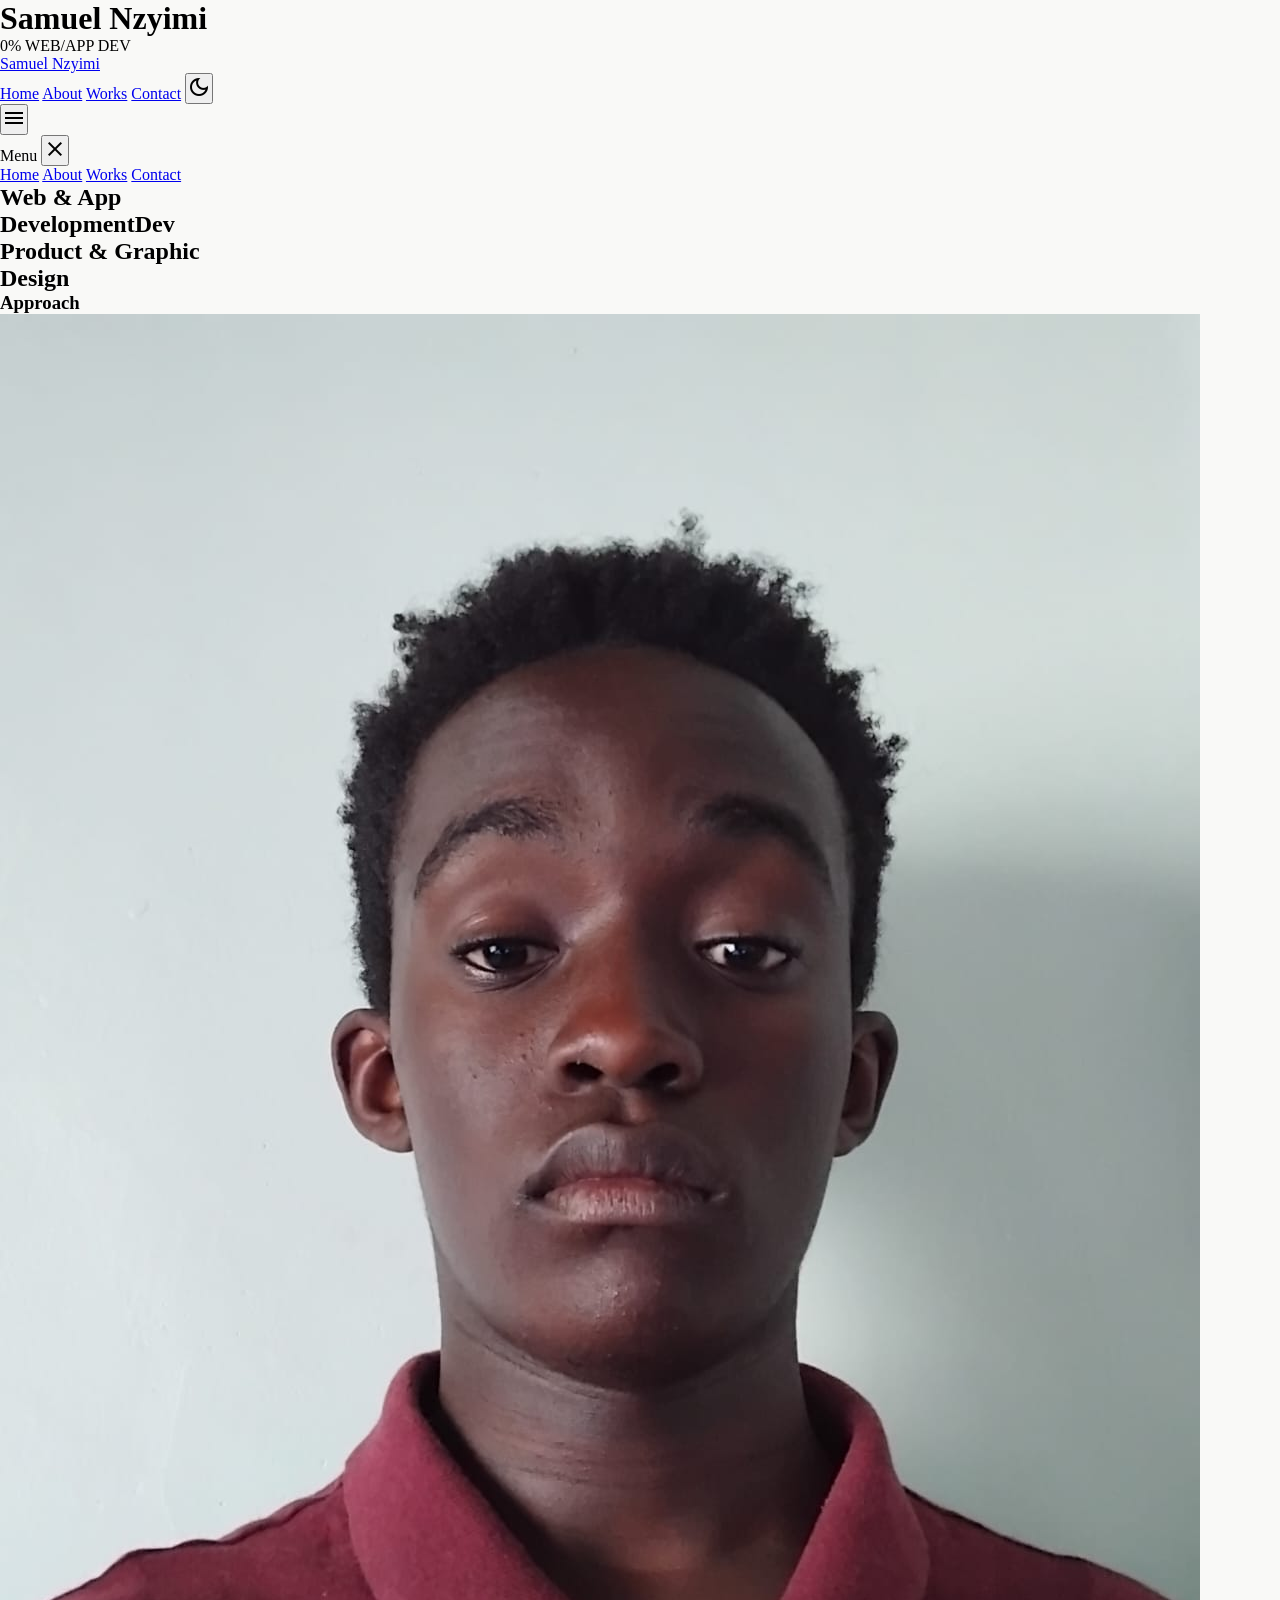
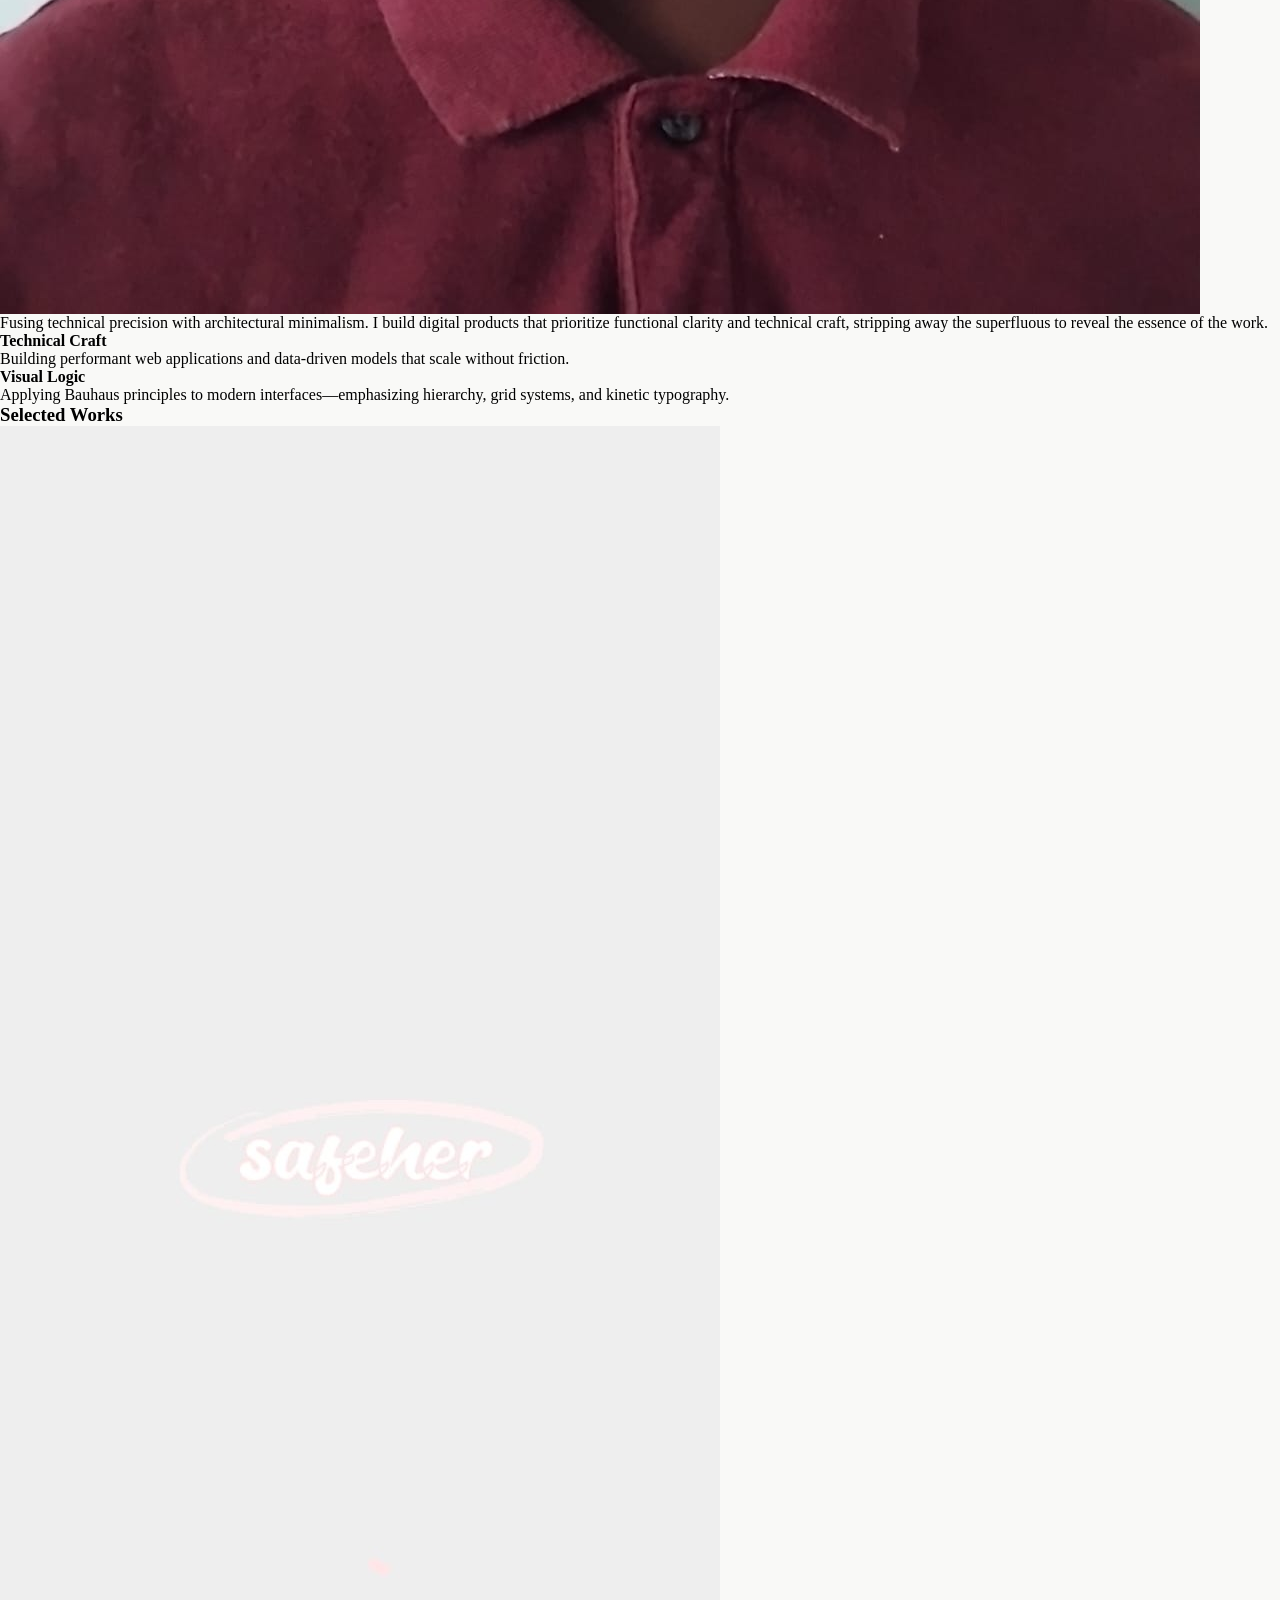
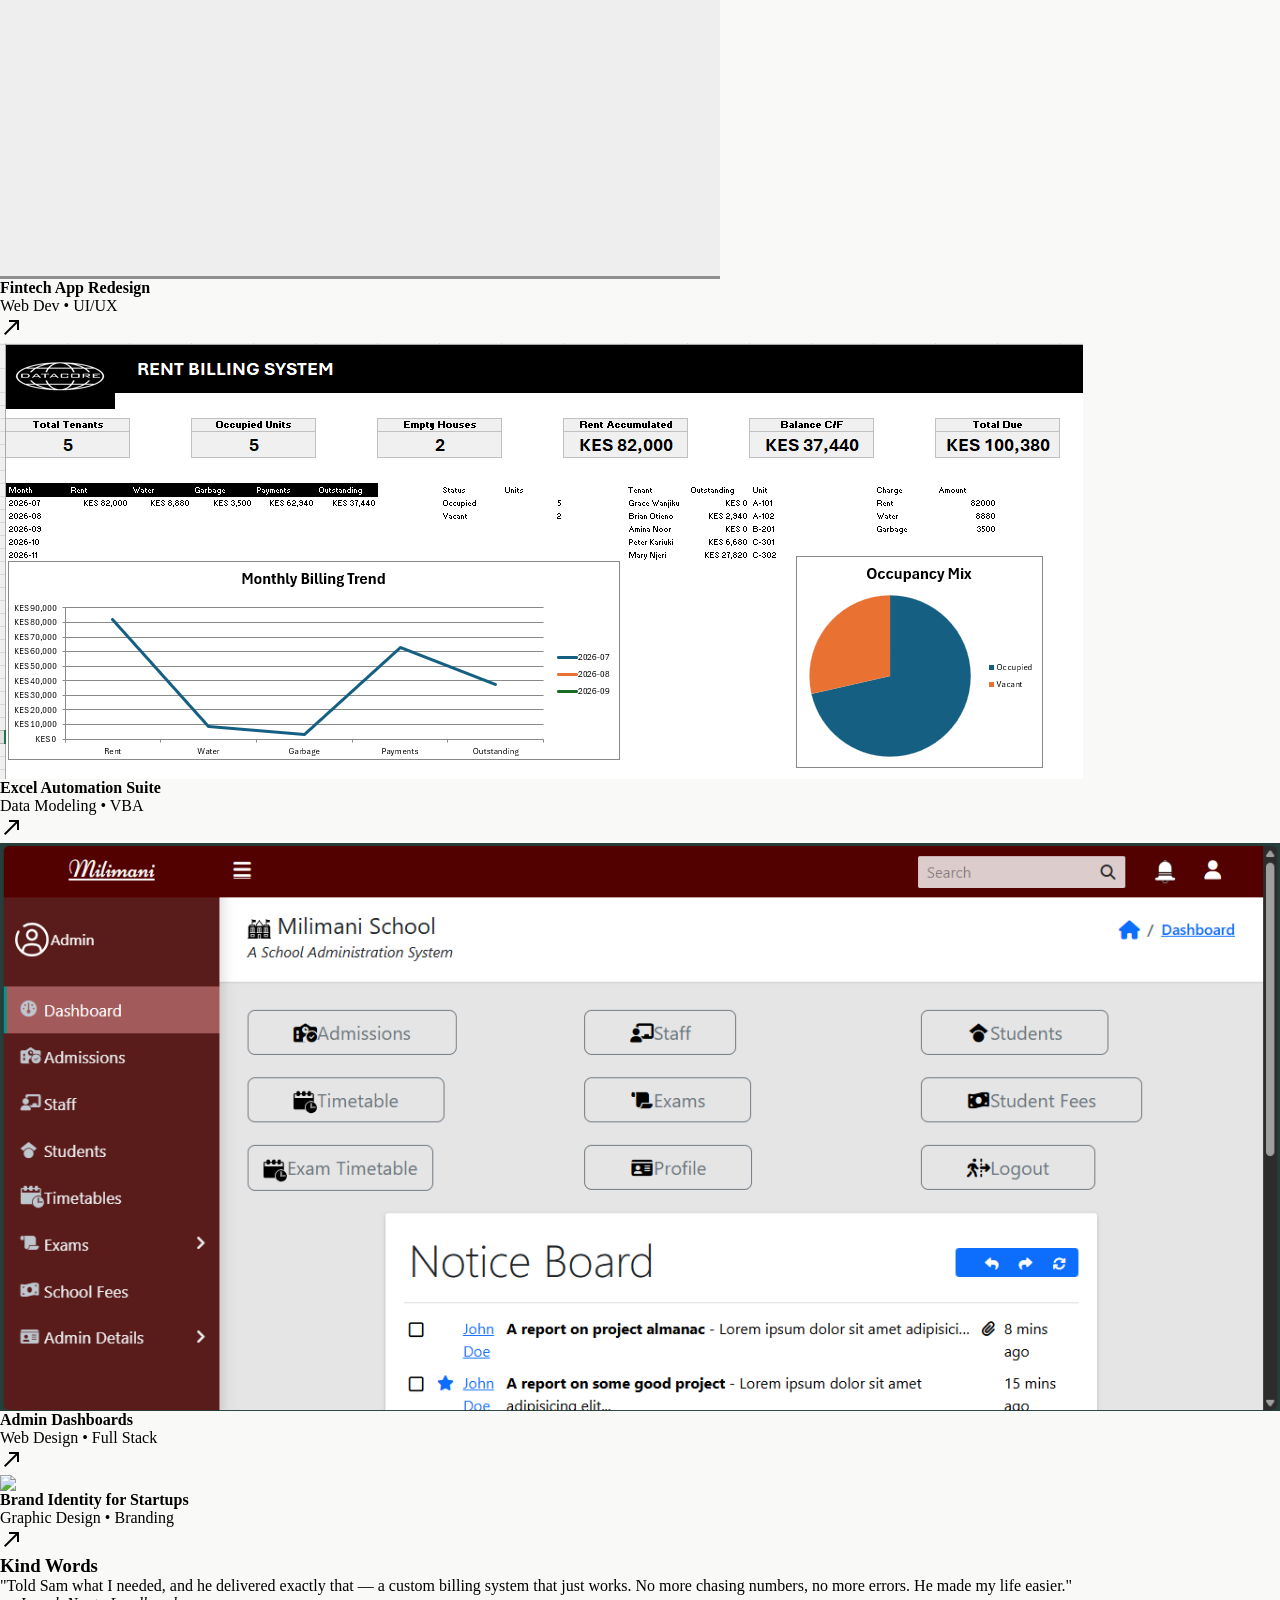
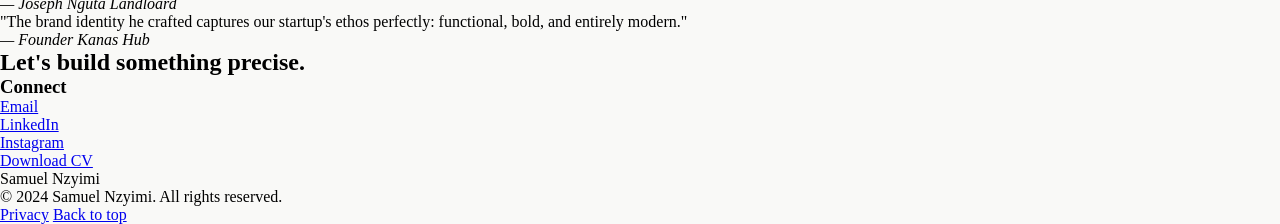
==== index.html @ 35c25cf9 "Add files via upload" ====
<!DOCTYPE html>

<html class="light" lang="en"><head>
<meta charset="utf-8"/>
<meta content="width=device-width, initial-scale=1.0" name="viewport"/>
<title>Samuel Nzyimi — Portfolio</title>
<script src="https://cdn.tailwindcss.com?plugins=forms,container-queries"></script>
<link href="https://fonts.googleapis.com/css2?family=Hanken+Grotesk:wght@400;500;600;700;800&amp;display=swap" rel="stylesheet"/>
<link href="https://fonts.googleapis.com/css2?family=Material+Symbols+Outlined:wght,FILL@100..700,0..1&amp;display=swap" rel="stylesheet"/>
<link href="https://fonts.googleapis.com/css2?family=Material+Symbols+Outlined:wght,FILL@100..700,0..1&amp;display=swap" rel="stylesheet"/>
<script src="https://cdnjs.cloudflare.com/ajax/libs/gsap/3.12.2/gsap.min.js"></script>
<script src="https://cdnjs.cloudflare.com/ajax/libs/gsap/3.12.2/ScrollTrigger.min.js"></script>
<style>
        * {
            margin: 0;
            padding: 0;
            box-sizing: border-box;
        }
        .material-symbols-outlined {
            font-variation-settings: 'FILL' 0, 'wght' 400, 'GRAD' 0, 'opsz' 24;
        }
        body {
            overflow-x: hidden;
            background-color: #F9F9F7;
            width: 100%;
            max-width: 100vw;
            position: relative;
        }
        html {
            overflow-x: hidden;
            width: 100%;
        }
        .preloader-line {
            transform-origin: left;
            transform: scaleX(0);
        }
        .work-card-image {
            transition: transform 0.6s cubic-bezier(0.16, 1, 0.3, 1);
        }
        .work-card:hover .work-card-image {
            transform: scale(1.05);
        }
        .glass-header {
            backdrop-filter: blur(12px);
            -webkit-backdrop-filter: blur(12px);
        }
        canvas#kinetic-canvas {
            position: absolute;
            top: 0;
            left: 0;
            width: 100%;
            height: 100%;
            pointer-events: none;
            z-index: -1;
        }
        .hero-text-container {
            position: relative;
        }
        /* Magnetic Text Effect */
        .magnetic-text {
            cursor: pointer;
            line-height: 0.9;
            letter-spacing: -0.02em;
            font-weight: 800;
            position: relative;
            display: inline-block;
            text-align: left;
            max-width: 100%;
            word-wrap: break-word;
        }
        .magnetic-text .char {
            display: inline-block;
            will-change: transform;
            transform-origin: center center;
        }
        .line-container {
            display: block;
            position: relative;
            text-align: left;
        }
        .line-2 {
            text-align: left;
        }
    </style>
<script id="tailwind-config">
        tailwind.config = {
            darkMode: "class",
            theme: {
                extend: {
                    "colors": {
                        "surface": "#fdf8f8",
                        "bg-light": "#F9F9F7",
                        "on-tertiary-fixed-variant": "#484645",
                        "surface-dim": "#ddd9d8",
                        "on-secondary": "#ffffff",
                        "on-background": "#1c1b1b",
                        "on-surface-variant": "#444748",
                        "on-primary-container": "#858383",
                        "inverse-surface": "#313030",
                        "text-dark": "#F9F9F7",
                        "surface-tint": "#5f5e5e",
                        "tertiary-container": "#1c1b1a",
                        "tertiary-fixed": "#e6e1df",
                        "surface-bright": "#fdf8f8",
                        "outline-variant": "#c4c7c7",
                        "inverse-primary": "#c8c6c5",
                        "secondary-fixed": "#e2e3e1",
                        "on-tertiary": "#ffffff",
                        "surface-container-low": "#f7f3f2",
                        "on-secondary-container": "#636563",
                        "secondary-container": "#e2e3e1",
                        "tertiary-fixed-dim": "#cac6c3",
                        "bg-dark": "#121212",
                        "primary-fixed": "#e5e2e1",
                        "surface-container-lowest": "#ffffff",
                        "on-error": "#ffffff",
                        "surface-container-highest": "#e5e2e1",
                        "on-primary": "#ffffff",
                        "on-surface": "#1c1b1b",
                        "on-tertiary-fixed": "#1c1b1a",
                        "error": "#ba1a1a",
                        "on-secondary-fixed-variant": "#454746",
                        "inverse-on-surface": "#f4f0ef",
                        "secondary-fixed-dim": "#c6c7c5",
                        "primary": "#000000",
                        "on-error-container": "#93000a",
                        "surface-variant": "#e5e2e1",
                        "on-primary-fixed-variant": "#474646",
                        "border-low-contrast": "rgba(18, 18, 18, 0.1)",
                        "error-container": "#ffdad6",
                        "on-secondary-fixed": "#1a1c1b",
                        "background": "#fdf8f8",
                        "tertiary": "#000000",
                        "surface-container": "#f1edec",
                        "surface-container-high": "#ebe7e6",
                        "on-tertiary-container": "#868381",
                        "outline": "#747878",
                        "secondary": "#5d5f5d",
                        "on-primary-fixed": "#1c1b1b",
                        "primary-fixed-dim": "#c8c6c5",
                        "text-light": "#121212",
                        "primary-container": "#1c1b1b"
                    },
                    "borderRadius": {
                        "DEFAULT": "0.25rem",
                        "lg": "0.5rem",
                        "xl": "0.75rem",
                        "full": "9999px"
                    },
                    "spacing": {
                        "stack-sm": "0.5rem",
                        "stack-md": "1.5rem",
                        "container-max": "1440px",
                        "gutter": "2rem",
                        "section-gap": "clamp(8rem, 15vw, 16rem)",
                        "stack-lg": "3rem",
                        "edge-margin": "clamp(2rem, 5vw, 6rem)"
                    },
                    "fontFamily": {
                        "body-md": ["Hanken Grotesk"],
                        "headline-xl-mobile": ["Hanken Grotesk"],
                        "section-title": ["Hanken Grotesk"],
                        "headline-xl": ["Hanken Grotesk"],
                        "body-lg": ["Hanken Grotesk"],
                        "nav-link": ["Hanken Grotesk"],
                        "hero-lg": ["Hanken Grotesk"],
                        "label-sm": ["Hanken Grotesk"]
                    },
                    "fontSize": {
                        "body-md": ["18px", {"lineHeight": "1.6", "fontWeight": "400"}],
                        "headline-xl-mobile": ["48px", {"lineHeight": "1.1", "letterSpacing": "-0.02em", "fontWeight": "700"}],
                        "section-title": ["14px", {"lineHeight": "20px", "letterSpacing": "0.1em", "fontWeight": "600"}],
                        "headline-xl": ["80px", {"lineHeight": "1.1", "letterSpacing": "-0.02em", "fontWeight": "700"}],
                        "body-lg": ["24px", {"lineHeight": "1.5", "letterSpacing": "-0.01em", "fontWeight": "400"}],
                        "nav-link": ["16px", {"lineHeight": "1", "letterSpacing": "-0.01em", "fontWeight": "500"}],
                        "hero-lg": ["clamp(64px, 12vw, 160px)", {"lineHeight": "0.9", "letterSpacing": "-0.04em", "fontWeight": "800"}],
                        "label-sm": ["13px", {"lineHeight": "18px", "letterSpacing": "0.02em", "fontWeight": "500"}]
                    }
                },
            },
        }
    </script>
    <style>
        /* Global image responsiveness */
        img {
            max-width: 100%;
            height: auto;
            display: block;
        }
    </style>
</head>
<body class="bg-background dark:bg-bg-dark selection:bg-primary selection:text-white">
<!-- Preloader -->
<div class="fixed inset-0 z-[100] bg-bg-light dark:bg-bg-dark flex flex-col items-center justify-center" id="intro-screen">
<div class="relative overflow-hidden mb-8 h-12 md:h-20 flex items-center justify-center">
<h1 class="font-nav-link text-nav-link font-bold text-primary dark:text-text-dark text-2xl md:text-4xl transition-all" id="loader-title">Samuel Nzyimi</h1>
</div>
<div class="flex flex-col items-center" id="loader-status-row">
<div class="w-64 md:w-96 h-[1px] bg-outline-variant relative overflow-hidden mx-4 max-w-[90vw]">
<div class="preloader-line absolute top-0 left-0 h-full w-full bg-primary dark:bg-text-dark" id="loader-progress"></div>
</div>
<div class="mt-4 flex flex-col items-center">
<span class="font-label-sm text-label-sm text-on-primary-container" id="loader-percentage">0%</span>
<span class="font-section-title text-section-title text-primary dark:text-text-dark mt-2 tracking-widest uppercase" id="loader-role">WEB/APP DEV</span>
</div>
</div>
</div>
<!-- Navigation -->
<nav class="fixed top-0 w-full z-[50] bg-background/90 dark:bg-bg-dark/90 backdrop-blur-md h-20 opacity-0 pointer-events-none transition-opacity duration-700" id="main-nav">
<div class="flex justify-between items-center w-full px-edge-margin h-full max-w-container-max mx-auto">
<a class="font-nav-link text-nav-link font-bold text-primary dark:text-text-dark" href="#home" id="header-logo">Samuel Nzyimi</a>
<div class="hidden md:flex items-center gap-10">
<a class="font-nav-link text-nav-link text-primary dark:text-text-dark font-bold hover:text-primary dark:hover:text-text-dark transition-colors duration-300 nav-anchor" href="#home">Home</a>
<a class="font-nav-link text-nav-link text-on-surface-variant dark:text-on-primary-container hover:text-primary dark:hover:text-text-dark transition-colors duration-300 nav-anchor" href="#about">About</a>
<a class="font-nav-link text-nav-link text-on-surface-variant dark:text-on-primary-container hover:text-primary dark:hover:text-text-dark transition-colors duration-300 nav-anchor" href="#works">Works</a>
<a class="font-nav-link text-nav-link text-on-surface-variant dark:text-on-primary-container hover:text-primary dark:hover:text-text-dark transition-colors duration-300 nav-anchor" href="#contact">Contact</a>
<button class="p-2 text-primary dark:text-text-dark transition-opacity active:opacity-70" id="theme-toggle">
<span class="material-symbols-outlined" data-icon="dark_mode">dark_mode</span>
</button>
</div>
<!-- Mobile Menu Toggle -->
<button class="md:hidden text-primary dark:text-text-dark" id="mobile-menu-toggle" aria-label="Open menu" aria-expanded="false" aria-controls="mobile-menu-drawer">
<span class="material-symbols-outlined" data-icon="menu">menu</span>
</button>
</div>
</nav>
<div class="fixed inset-0 z-[60] bg-black/40 opacity-0 pointer-events-none transition-opacity duration-300 md:hidden" id="mobile-menu-backdrop"></div>
<aside class="fixed top-0 right-0 z-[70] h-full w-[85vw] max-w-sm translate-x-full bg-background dark:bg-bg-dark shadow-2xl transition-transform duration-300 ease-out md:hidden" id="mobile-menu-drawer" aria-hidden="true">
<div class="flex items-center justify-between px-edge-margin h-20 border-b border-border-low-contrast">
<span class="font-nav-link text-nav-link font-bold text-primary dark:text-text-dark">Menu</span>
<button class="p-2 text-primary dark:text-text-dark" id="mobile-menu-close" aria-label="Close menu">
<span class="material-symbols-outlined">close</span>
</button>
</div>
<div class="flex flex-col gap-6 px-edge-margin py-10">
<a class="font-nav-link text-nav-link text-primary dark:text-text-dark font-bold nav-anchor" href="#home">Home</a>
<a class="font-nav-link text-nav-link text-on-surface-variant dark:text-on-primary-container nav-anchor" href="#about">About</a>
<a class="font-nav-link text-nav-link text-on-surface-variant dark:text-on-primary-container nav-anchor" href="#works">Works</a>
<a class="font-nav-link text-nav-link text-on-surface-variant dark:text-on-primary-container nav-anchor" href="#contact">Contact</a>
</div>
</aside>
<main>
<!-- Hero Section -->
<section class="min-h-screen flex items-center px-edge-margin pt-20 pb-4 md:pb-6" id="home">
<div class="max-w-container-max mx-auto w-full max-w-full overflow-hidden">
<div class="hero-text-container">
<canvas id="kinetic-canvas"></canvas>
<h2 class="font-hero-lg text-hero-lg text-primary dark:text-text-dark relative z-10">
                        Web &amp; App<br><span class="hidden sm:inline">Development</span><span class="inline sm:hidden">Dev</span></h2>
<h2 class="font-hero-lg text-hero-lg text-primary dark:text-text-dark opacity-20 mt-12 md:mt-16 relative z-10 leading-[1.05] md:leading-[1.02]">
                        Product & Graphic<br>Design
                    </h2>
</div>
</div>
</section>
<!-- About Section -->
<section class="py-20 md:py-24 px-edge-margin bg-surface-container-low dark:bg-bg-dark" id="about">
<div class="max-w-container-max mx-auto grid grid-cols-1 md:grid-cols-12 gap-gutter">
<div class="md:col-span-4">
<h3 class="font-section-title text-section-title text-on-primary-container uppercase tracking-widest">Approach</h3>
<div class="mt-8 max-w-[18rem] md:max-w-[20rem] w-full mx-auto about-portrait-card transition-transform duration-300 ease-out hover:-translate-y-1">
<div class="relative aspect-square overflow-hidden rounded-full bg-surface-container shadow-[0_24px_70px_rgba(0,0,0,0.12)] ring-1 ring-border-low-contrast p-2 transition-shadow duration-300 ease-out hover:shadow-[0_40px_120px_rgba(0,0,0,0.38)]">
<div class="absolute inset-2 rounded-full bg-[radial-gradient(circle_at_35%_30%,rgba(255,255,255,0.45),transparent_42%),linear-gradient(145deg,rgba(255,255,255,0.2),transparent_55%)] pointer-events-none"></div>
<img alt="Portrait of Samuel Nzyimi" class="about-portrait-image relative z-10 h-full w-full rounded-full object-cover object-[center_18%]" decoding="async" loading="lazy" src="picture%20assets/samuel%20pic.jpeg"/>
</div>
</div>
</div>
<div class="md:col-span-8">
<p class="font-body-lg text-body-lg text-primary dark:text-text-dark reveal-text mb-stack-lg">
                        Fusing technical precision with architectural minimalism. I build digital products that prioritize functional clarity and technical craft, stripping away the superfluous to reveal the essence of the work.
                    </p>
<div class="grid grid-cols-1 sm:grid-cols-2 gap-stack-lg">
<div>
<h4 class="font-nav-link text-nav-link font-bold text-primary dark:text-text-dark mb-stack-sm">Technical Craft</h4>
<p class="font-body-md text-body-md text-on-surface-variant dark:text-on-primary-container">Building performant web applications and data-driven models that scale without friction.</p>
</div>
<div>
<h4 class="font-nav-link text-nav-link font-bold text-primary dark:text-text-dark mb-stack-sm">Visual Logic</h4>
<p class="font-body-md text-body-md text-on-surface-variant dark:text-on-primary-container">Applying Bauhaus principles to modern interfaces—emphasizing hierarchy, grid systems, and kinetic typography.</p>
</div>
</div>
</div>
</div>
</section>
<!-- Works Section -->
<section class="py-section-gap px-edge-margin" id="works">
<div class="max-w-container-max mx-auto">
<div class="flex justify-between items-end mb-stack-lg border-b border-border-low-contrast pb-stack-md">
<h3 class="font-section-title text-section-title text-on-primary-container uppercase tracking-widest">Selected Works</h3>
</div>
<div class="grid grid-cols-1 md:grid-cols-2 gap-x-gutter gap-y-section-gap">
<!-- Work Card 1 -->
<div class="work-card group">
<div class="aspect-video overflow-hidden bg-surface-container mb-stack-md relative outline outline-1 outline-border-low-contrast">
<img class="work-card-image w-full h-full object-cover" data-alt="A clean, high-fidelity UI design for a fintech mobile application. The screen features sleek data visualizations, minimalist typography in a Bauhaus style, and a sophisticated color palette of deep blacks and off-whites. The lighting is soft and studio-quality, emphasizing the smooth textures and sharp geometric containers of the interface." src="picture%20assets/mobile%20app%20loader.jpeg"/>
</div>
<div class="flex justify-between items-start">
<div>
<h4 class="font-body-md text-body-md font-bold text-primary dark:text-text-dark">Fintech App Redesign</h4>
<p class="font-label-sm text-label-sm text-on-surface-variant dark:text-on-primary-container mt-1 uppercase tracking-wider">Web Dev • UI/UX</p>
</div>
<span class="material-symbols-outlined text-primary dark:text-text-dark opacity-0 group-hover:opacity-100 transition-opacity duration-300" data-icon="north_east">north_east</span>
</div>
</div>
<!-- Work Card 2 -->
<div class="work-card group md:mt-24">
<div class="aspect-video overflow-hidden bg-surface-container mb-stack-md relative outline outline-1 outline-border-low-contrast">
<img class="work-card-image w-full h-full object-contain object-center" data-alt="A professional dashboard showing a complex Excel automation suite for business intelligence. The layout is structured with architectural precision, featuring clean spreadsheets, automated data graphs, and a minimalist control panel. The overall aesthetic is modernist and technical, with a focus on functional clarity and high-contrast neutral tones." src="picture%20assets/excel%20dash.png"/>
</div>
<div class="flex justify-between items-start">
<div>
<h4 class="font-body-md text-body-md font-bold text-primary dark:text-text-dark">Excel Automation Suite</h4>
<p class="font-label-sm text-label-sm text-on-surface-variant dark:text-on-primary-container mt-1 uppercase tracking-wider">Data Modeling • VBA</p>
</div>
<span class="material-symbols-outlined text-primary dark:text-text-dark opacity-0 group-hover:opacity-100 transition-opacity duration-300" data-icon="north_east">north_east</span>
</div>
</div>
<!-- Work Card 3 -->
<div class="work-card group">
<div class="aspect-video overflow-hidden bg-surface-container mb-stack-md relative outline outline-1 outline-border-low-contrast">
<img class="work-card-image w-full h-full object-contain object-center" data-alt="An admin dashboard displayed inside a MacBook frame, showing a clean system interface with charts, tables, and monitoring panels." src="picture%20assets/system%20dash.png"/>
</div>
<div class="flex justify-between items-start">
<div>
<h4 class="font-body-md text-body-md font-bold text-primary dark:text-text-dark">Admin Dashboards</h4>
<p class="font-label-sm text-label-sm text-on-surface-variant dark:text-on-primary-container mt-1 uppercase tracking-wider">Web Design • Full Stack</p>
</div>
<span class="material-symbols-outlined text-primary dark:text-text-dark opacity-0 group-hover:opacity-100 transition-opacity duration-300" data-icon="north_east">north_east</span>
</div>
</div>
<!-- Work Card 4 -->
<div class="work-card group md:mt-24">
<div class="aspect-video overflow-hidden bg-surface-container mb-stack-md relative outline outline-1 outline-border-low-contrast">
<img class="work-card-image w-full h-full object-cover" data-alt="A comprehensive brand identity showcase for a tech startup. The presentation includes minimalist logo variations, architectural stationary designs, and digital brand guidelines. The aesthetic is Bauhaus-inspired, utilizing bold typography and a restrained monochrome color palette with subtle vibrant red accents." src="https://lh3.googleusercontent.com/aida-public/[base64]"/>
</div>
<div class="flex justify-between items-start">
<div>
<h4 class="font-body-md text-body-md font-bold text-primary dark:text-text-dark">Brand Identity for Startups</h4>
<p class="font-label-sm text-label-sm text-on-surface-variant dark:text-on-primary-container mt-1 uppercase tracking-wider">Graphic Design • Branding</p>
</div>
<span class="material-symbols-outlined text-primary dark:text-text-dark opacity-0 group-hover:opacity-100 transition-opacity duration-300" data-icon="north_east">north_east</span>
</div>
</div>
</div>
</div>
</section>
<!-- Testimonials Carousel -->
<section class="py-section-gap px-edge-margin bg-surface-container-high dark:bg-bg-dark">
<div class="max-w-container-max mx-auto overflow-hidden">
<div class="mb-stack-lg">
<h3 class="font-section-title text-section-title text-on-primary-container uppercase tracking-widest">Kind Words</h3>
</div>
<div class="flex transition-transform duration-700 ease-in-out cursor-grab active:cursor-grabbing" id="testimonial-track">
<div class="min-w-full md:min-w-[50%] pr-gutter">
<blockquote class="font-body-lg text-body-lg text-primary dark:text-text-dark italic">"Told Sam what I needed, and he delivered exactly that — a custom billing system that just works. No more chasing numbers, no more errors. He made my life easier."</blockquote>
<cite class="block mt-stack-md font-label-sm text-label-sm text-on-surface-variant dark:text-on-primary-container not-italic">— Joseph Nguta Landloard</cite>
</div>
<div class="min-w-full md:min-w-[50%] pr-gutter">
<blockquote class="font-body-lg text-body-lg text-primary dark:text-text-dark italic">"The brand identity he crafted captures our startup's ethos perfectly: functional, bold, and entirely modern."</blockquote>
<cite class="block mt-stack-md font-label-sm text-label-sm text-on-surface-variant dark:text-on-primary-container not-italic">— Founder Kanas Hub</cite>
</div>
</div>
</div>
</section>
<!-- Contact Section -->
<section class="py-section-gap px-edge-margin" id="contact">
<div class="max-w-container-max mx-auto grid grid-cols-1 md:grid-cols-2 gap-gutter">
<div>
<h2 class="font-headline-xl text-headline-xl text-primary dark:text-text-dark mb-stack-lg">Let's build <span class="relative inline-block text-[0.92em] sm:text-[1em]">something</span> precise.</h2>
</div>
<div class="flex flex-col gap-stack-lg md:items-end">
<div class="text-left md:text-right">
<h3 class="font-section-title text-section-title text-on-primary-container uppercase tracking-widest mb-stack-md">Connect</h3>
<ul class="flex flex-col gap-4">
<li><a class="font-body-lg text-body-lg text-primary dark:text-text-dark hover:underline underline-offset-8 transition-all duration-300" href="https://mail.google.com/mail/?view=cm&fs=1&to=sqnzyimi06@gmail.com" target="_blank" rel="noopener noreferrer" title="Email Samuel">Email</a></li>
<li><a class="font-body-lg text-body-lg text-primary dark:text-text-dark hover:underline underline-offset-8 transition-all duration-300" href="#">LinkedIn</a></li>
<li><a class="font-body-lg text-body-lg text-primary dark:text-text-dark hover:underline underline-offset-8 transition-all duration-300" href="#">Instagram</a></li>
<li><a class="font-body-lg text-body-lg text-primary dark:text-text-dark hover:underline underline-offset-8 transition-all duration-300 font-bold" href="#">Download CV</a></li>
</ul>
</div>
</div>
</div>
</section>
</main>
<!-- Footer -->
<footer class="w-full border-t border-border-low-contrast bg-background dark:bg-bg-dark">
<div class="flex flex-col md:flex-row justify-between items-start md:items-end w-full px-edge-margin py-stack-lg max-w-container-max mx-auto gap-stack-md">
<div>
<p class="font-nav-link text-nav-link font-bold text-primary dark:text-text-dark">Samuel Nzyimi</p>
<p class="font-label-sm text-label-sm text-on-surface-variant dark:text-on-primary-container mt-2">© 2024 Samuel Nzyimi. All rights reserved.</p>
</div>
<div class="flex gap-8">
<a class="font-label-sm text-label-sm text-on-surface-variant dark:text-on-primary-container hover:text-primary dark:hover:text-text-dark transition-colors" href="#">Privacy</a>
<a class="font-label-sm text-label-sm text-on-surface-variant dark:text-on-primary-container hover:text-primary dark:hover:text-text-dark transition-colors" href="#">Back to top</a>
</div>
</div>
</footer>
<script>
        document.addEventListener('DOMContentLoaded', () => {
            gsap.registerPlugin(ScrollTrigger);

            const intro = document.getElementById('intro-screen');
            const nav = document.getElementById('main-nav');
            const progress = document.getElementById('loader-progress');
            const percentage = document.getElementById('loader-percentage');
            const role = document.getElementById('loader-role');
            const title = document.getElementById('loader-title');

            const roles = [
                { limit: 25, text: "WEB/APP DEV" },
                { limit: 50, text: "EXCEL MODELS" },
                { limit: 75, text: "AI INTEGRATION" },
                { limit: 100, text: "PRODUCT DESIGN" }
            ];

            let count = 0;
            const loaderInterval = setInterval(() => {
                count += 1;
                percentage.textContent = `${count}%`;
                gsap.to(progress, { scaleX: count / 100, duration: 0.1, ease: 'none' });

                const currentRole = roles.find(r => count <= r.limit) || roles[roles.length - 1];
                if (role.textContent !== currentRole.text) {
                    gsap.to(role, { opacity: 0, y: 5, duration: 0.1, onComplete: () => {
                        role.textContent = currentRole.text;
                        gsap.to(role, { opacity: 1, y: 0, duration: 0.1 });
                    }});
                }

                if (count >= 100) {
                    clearInterval(loaderInterval);
                    finishLoading();
                }
            }, 30);

            // ── Magnetic Text Effect ──────────────────────────────────────────
            // Per-letter cursor distortion effect where characters move elastically
            // based on cursor proximity, following the implementation spec from
            // the research paper.

            // Split each magnetic-text element into individual character spans
            const chars = [];
            document.querySelectorAll('.magnetic-text').forEach(textEl => {
                const originalHTML = textEl.innerHTML;
                const lines = originalHTML.split(/<br\s*\/?>/i); // Split on any form of <br> tag
                
                textEl.innerHTML = '';
                
                lines.forEach((line, lineIndex) => {
                    const lineSpan = document.createElement('span');
                    lineSpan.className = `line line-${lineIndex + 1}`;
                    lineSpan.style.display = 'block';
                    lineSpan.style.whiteSpace = 'nowrap';

                    // Decode HTML entities first
                    const tempDiv = document.createElement('div');
                    tempDiv.innerHTML = line.trim();
                    const decodedText = tempDiv.textContent || tempDiv.innerText || '';

                    [...decodedText].forEach(ch => {
                        const charSpan = document.createElement('span');
                        charSpan.className = 'char';
                        charSpan.textContent = ch === ' ' ? '\u00A0' : ch;
                        charSpan.style.display = 'inline-block';
                        charSpan.style.willChange = 'transform';

                        lineSpan.appendChild(charSpan);
                        chars.push({ el: charSpan, tx: 0, ty: 0 });
                    });

                    textEl.appendChild(lineSpan);
                });
            });

            // Track the pointer
            const mouse = { x: -9999, y: -9999 };
            window.addEventListener('mousemove', e => {
                mouse.x = e.clientX;
                mouse.y = e.clientY;
            });
            window.addEventListener('mouseleave', () => {
                mouse.x = -9999;
                mouse.y = -9999;
            });

            // Tunables
            const RADIUS = 160;   // px — influence radius around the cursor
            const STRENGTH = 26;  // px — max displacement at dead center
            const EASE = 0.15;    // 0-1 — lerp speed (higher = snappier)

            // Animation loop
            function tick() {
                chars.forEach(c => {
                    const rect = c.el.getBoundingClientRect();
                    const cx = rect.left + rect.width / 2;
                    const cy = rect.top + rect.height / 2;
                    const dx = cx - mouse.x;
                    const dy = cy - mouse.y;
                    const dist = Math.hypot(dx, dy);

                    let targetX = 0, targetY = 0;
                    if (dist < RADIUS) {
                        const falloff = 1 - dist / RADIUS;
                        const push = falloff * falloff * STRENGTH; // quadratic falloff
                        const angle = Math.atan2(dy, dx);
                        targetX = Math.cos(angle) * push; // letters push AWAY from cursor
                        targetY = Math.sin(angle) * push;
                    }

                    c.tx += (targetX - c.tx) * EASE;
                    c.ty += (targetY - c.ty) * EASE;
                    c.el.style.transform = `translate(${c.tx.toFixed(2)}px, ${c.ty.toFixed(2)}px)`;
                });
                requestAnimationFrame(tick);
            }
            requestAnimationFrame(tick);
            // ── End Magnetic Text Effect ───────────────────────────────────────

            function finishLoading() {
                const tl = gsap.timeline();
                tl.to(title, { y: 0, duration: 0.8, ease: "power4.out" })
                  .to(intro, { yPercent: -100, duration: 1, ease: "power4.inOut", delay: 0.5 })
                  .to(nav, { opacity: 1, pointerEvents: 'auto', duration: 0.5 }, "-=0.2")
                  .from(".hero-text-container .magnetic-text, .hero-text-container h2:not(.magnetic-text)", {
                    y: 100,
                    opacity: 0,
                    stagger: 0.2,
                    duration: 1.2,
                    ease: "expo.out"
                  }, "-=0.5");
            }

            // Scroll Reveal Animations
            gsap.utils.toArray('.reveal-text').forEach(text => {
                gsap.from(text, {
                    scrollTrigger: {
                        trigger: text,
                        start: "top 85%",
                    },
                    y: 40,
                    opacity: 0,
                    duration: 1,
                    ease: "power3.out"
                });
            });

            gsap.from('.about-portrait-card', {
                scrollTrigger: {
                    trigger: '.about-portrait-card',
                    start: "top 85%",
                    once: true
                },
                y: 30,
                opacity: 0,
                scale: 0.94,
                duration: 1.1,
                ease: "expo.out"
            });

            gsap.from('.about-portrait-image', {
                scrollTrigger: {
                    trigger: '.about-portrait-card',
                    start: "top 85%",
                    once: true
                },
                scale: 1.18,
                duration: 1.4,
                ease: "power3.out"
            });

            gsap.utils.toArray('.work-card').forEach(card => {
                gsap.from(card, {
                    scrollTrigger: {
                        trigger: card,
                        start: "top 90%",
                    },
                    y: 60,
                    opacity: 0,
                    duration: 1.2,
                    ease: "expo.out"
                });
            });

            // Theme Toggle Logic
            const themeToggle = document.getElementById('theme-toggle');
            themeToggle.addEventListener('click', () => {
                document.documentElement.classList.toggle('dark');
                const icon = themeToggle.querySelector('.material-symbols-outlined');
                icon.textContent = document.documentElement.classList.contains('dark') ? 'light_mode' : 'dark_mode';
            });

            // Mobile menu logic
            const mobileMenuToggle = document.getElementById('mobile-menu-toggle');
            const mobileMenuClose = document.getElementById('mobile-menu-close');
            const mobileMenuDrawer = document.getElementById('mobile-menu-drawer');
            const mobileMenuBackdrop = document.getElementById('mobile-menu-backdrop');

            const setMobileMenuOpen = (isOpen) => {
                mobileMenuDrawer.classList.toggle('translate-x-full', !isOpen);
                mobileMenuDrawer.classList.toggle('translate-x-0', isOpen);
                mobileMenuDrawer.setAttribute('aria-hidden', String(!isOpen));
                mobileMenuBackdrop.classList.toggle('opacity-0', !isOpen);
                mobileMenuBackdrop.classList.toggle('pointer-events-none', !isOpen);
                mobileMenuBackdrop.classList.toggle('opacity-100', isOpen);
                mobileMenuToggle.setAttribute('aria-expanded', String(isOpen));
            };

            mobileMenuToggle.addEventListener('click', () => setMobileMenuOpen(true));
            mobileMenuClose.addEventListener('click', () => setMobileMenuOpen(false));
            mobileMenuBackdrop.addEventListener('click', () => setMobileMenuOpen(false));
            document.querySelectorAll('#mobile-menu-drawer .nav-anchor').forEach(anchor => {
                anchor.addEventListener('click', () => setMobileMenuOpen(false));
            });

            // Simple Testimonial Carousel Interaction
            let currentX = 0;
            const track = document.getElementById('testimonial-track');
            let isDragging = false;
            let startPos = 0;

            track.addEventListener('mousedown', (e) => {
                isDragging = true;
                startPos = e.pageX - currentX;
            });

            window.addEventListener('mouseup', () => {
                isDragging = false;
            });

            window.addEventListener('mousemove', (e) => {
                if (!isDragging) return;
                e.preventDefault();
                const x = e.pageX - startPos;
                currentX = x;
                gsap.to(track, { x: currentX, duration: 0.5, ease: "power2.out" });
            });
        });
    </script>
</body></html>
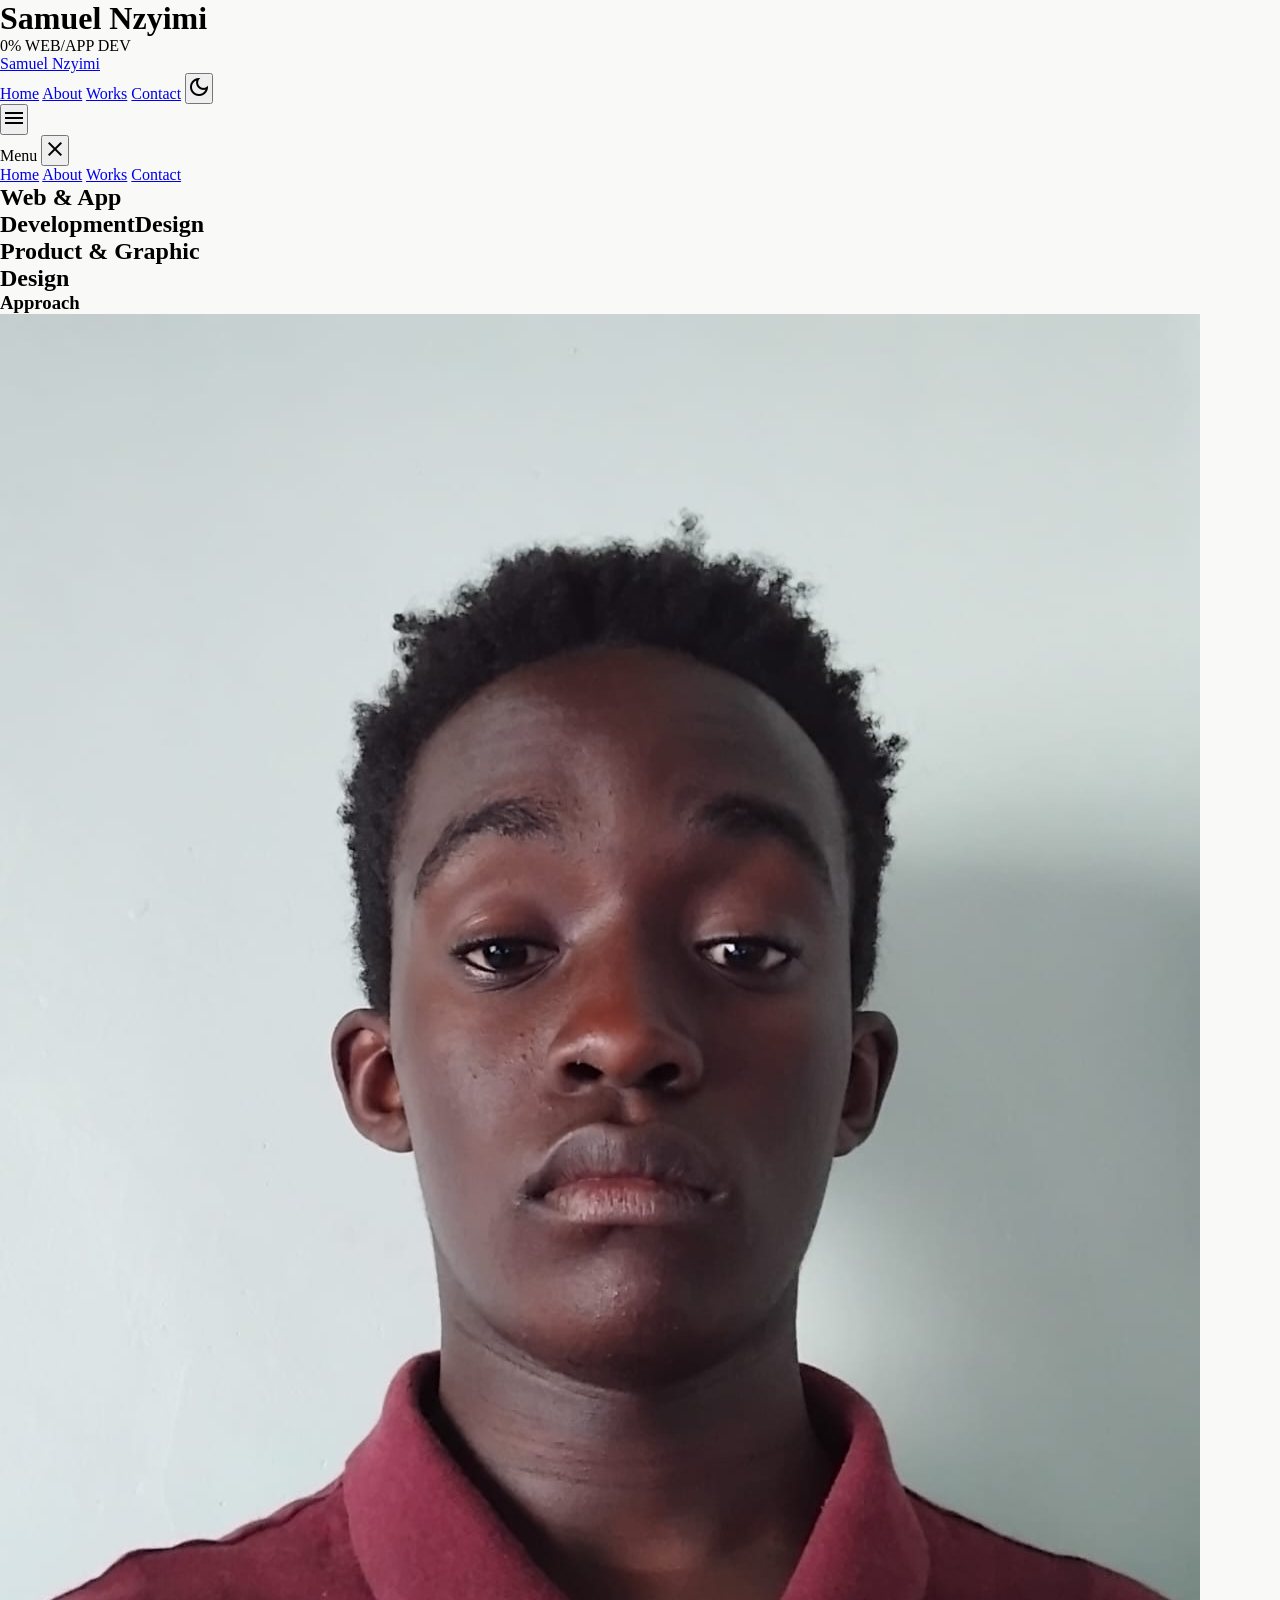
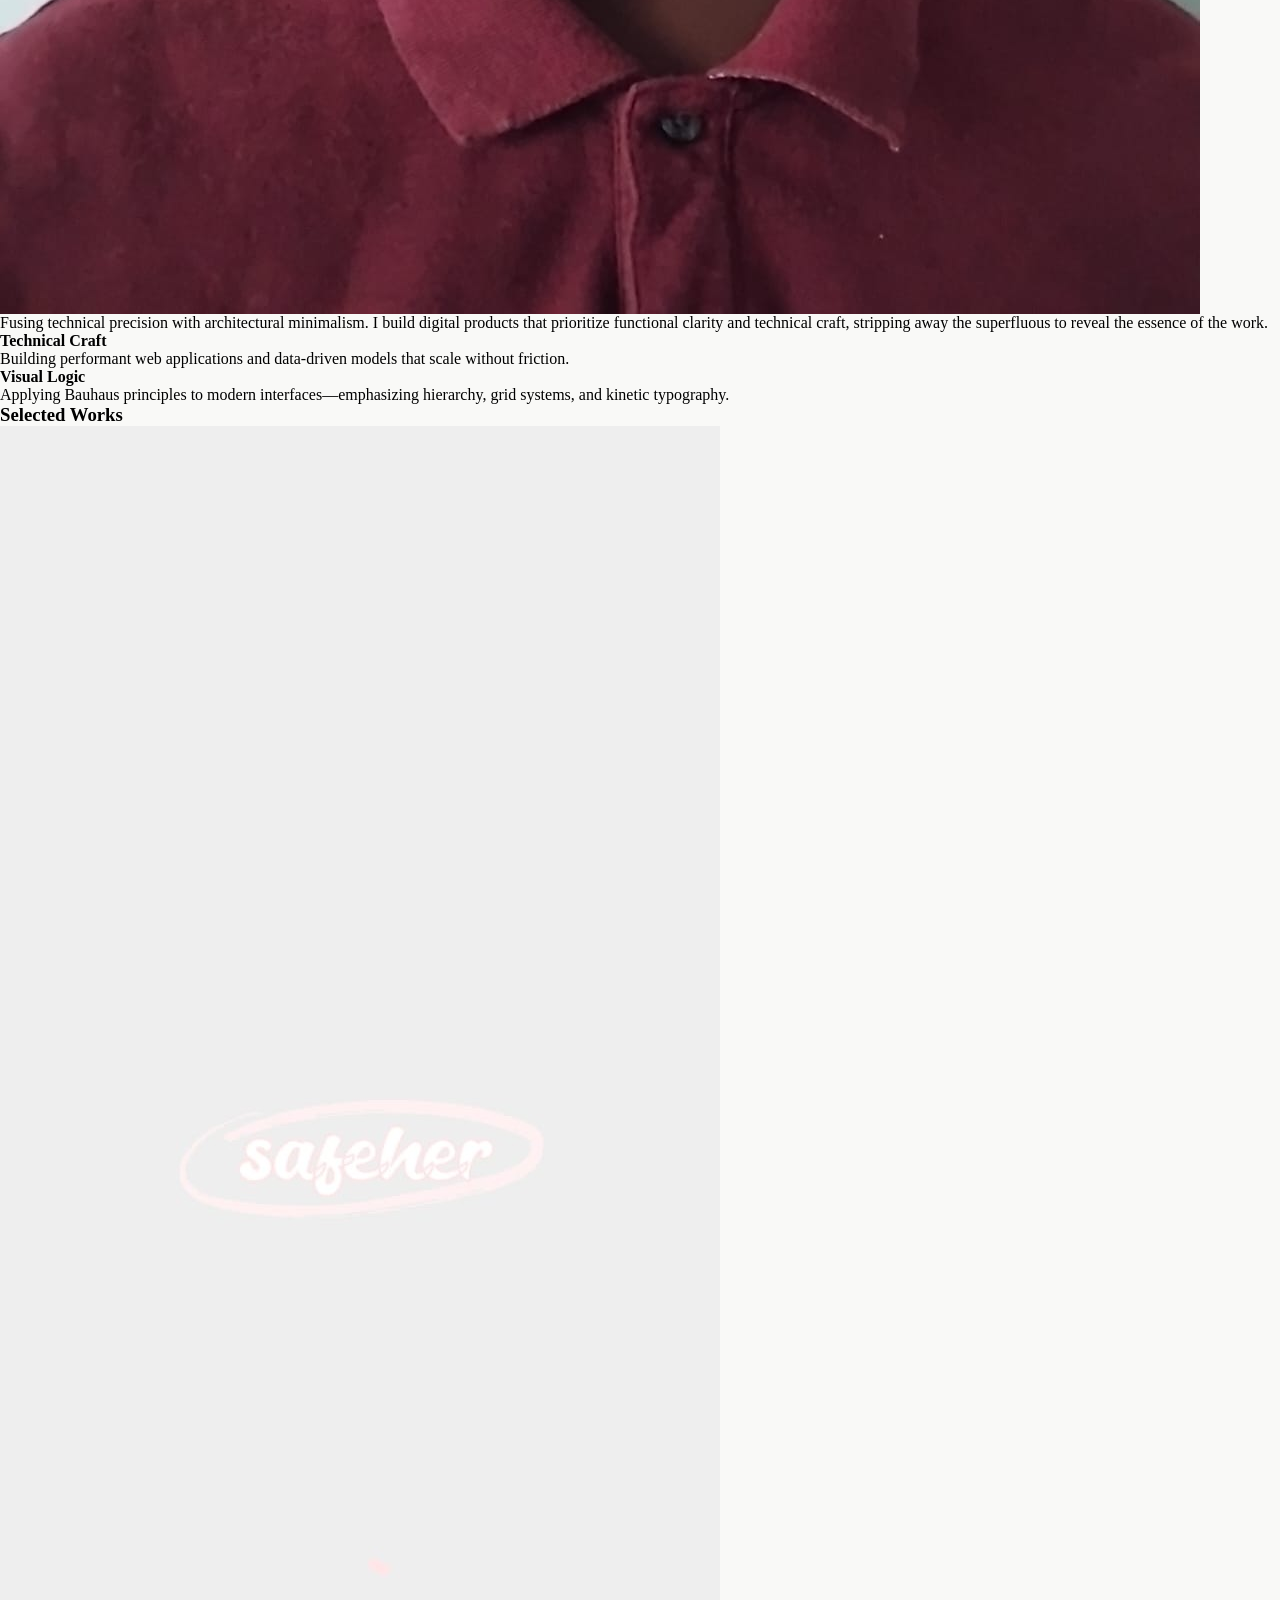
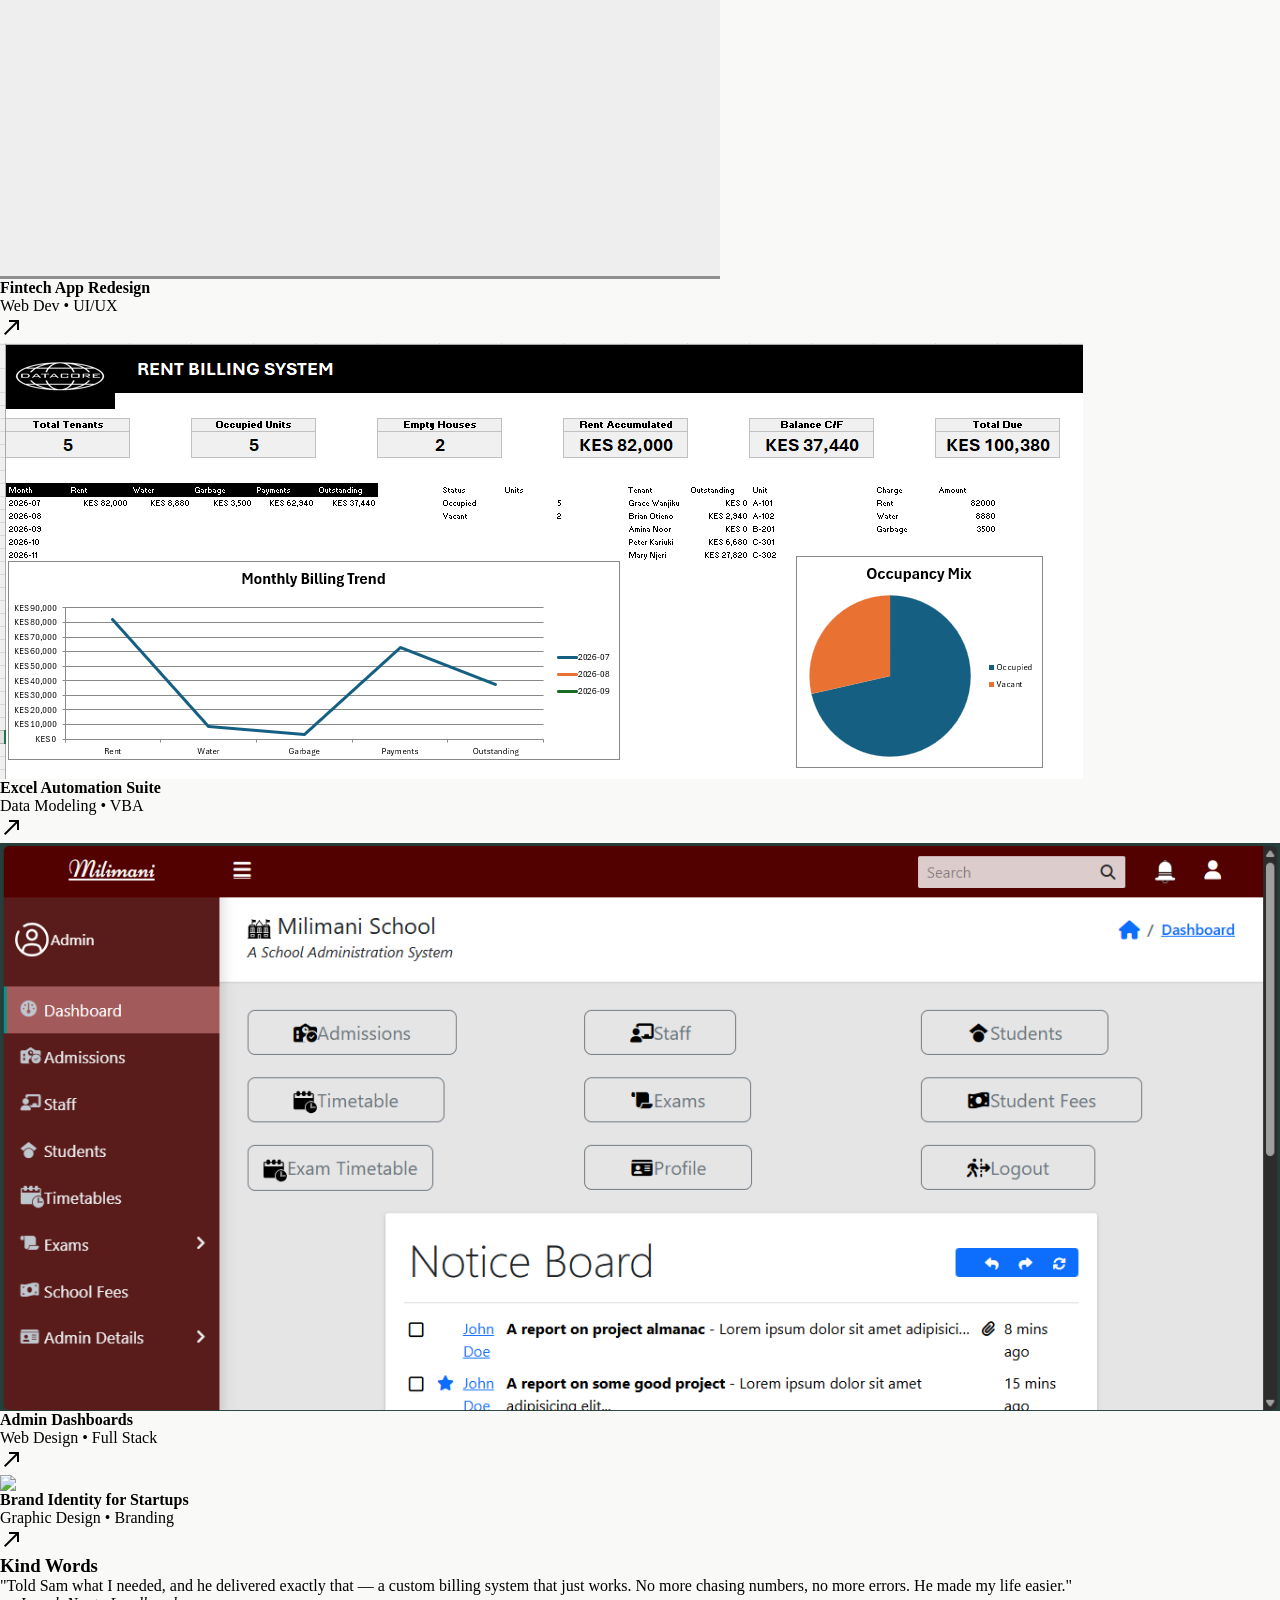
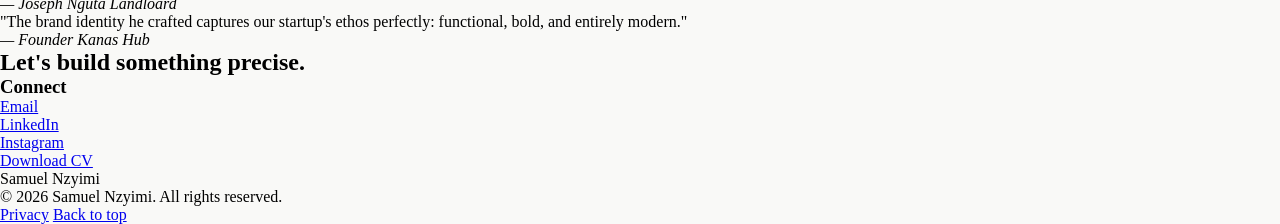
==== commit 91c99df6: "Add files via upload" ====
--- a/index.html
+++ b/index.html
@@ -246,7 +246,7 @@
 <div class="hero-text-container">
 <canvas id="kinetic-canvas"></canvas>
 <h2 class="font-hero-lg text-hero-lg text-primary dark:text-text-dark relative z-10">
-                        Web &amp; App<br><span class="hidden sm:inline">Development</span><span class="inline sm:hidden">Dev</span></h2>
+                        Web &amp; App<br><span class="hidden sm:inline">Development</span><span class="inline sm:hidden">Design</span></h2>
 <h2 class="font-hero-lg text-hero-lg text-primary dark:text-text-dark opacity-20 mt-12 md:mt-16 relative z-10 leading-[1.05] md:leading-[1.02]">
                         Product & Graphic<br>Design
                     </h2>
@@ -387,7 +387,7 @@
 <div class="flex flex-col md:flex-row justify-between items-start md:items-end w-full px-edge-margin py-stack-lg max-w-container-max mx-auto gap-stack-md">
 <div>
 <p class="font-nav-link text-nav-link font-bold text-primary dark:text-text-dark">Samuel Nzyimi</p>
-<p class="font-label-sm text-label-sm text-on-surface-variant dark:text-on-primary-container mt-2">© 2024 Samuel Nzyimi. All rights reserved.</p>
+<p class="font-label-sm text-label-sm text-on-surface-variant dark:text-on-primary-container mt-2">© 2026 Samuel Nzyimi. All rights reserved.</p>
 </div>
 <div class="flex gap-8">
 <a class="font-label-sm text-label-sm text-on-surface-variant dark:text-on-primary-container hover:text-primary dark:hover:text-text-dark transition-colors" href="#">Privacy</a>
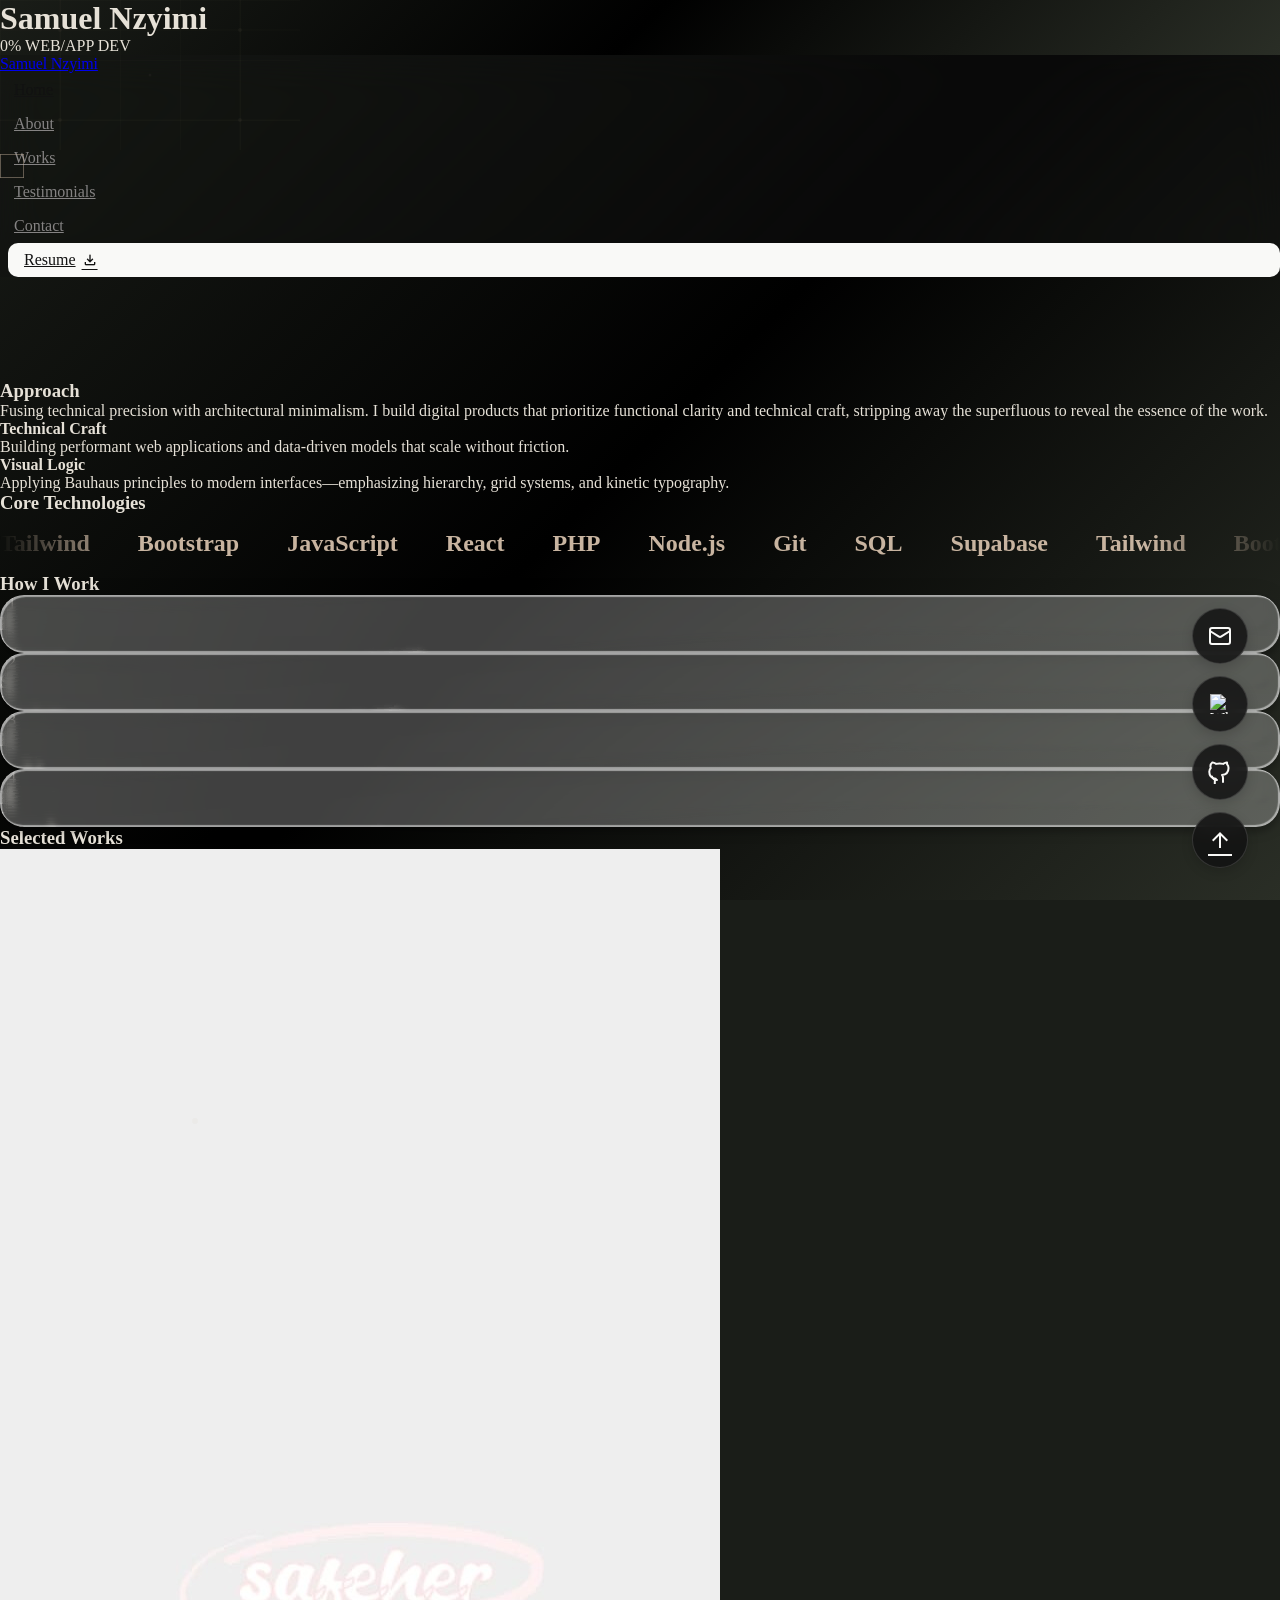
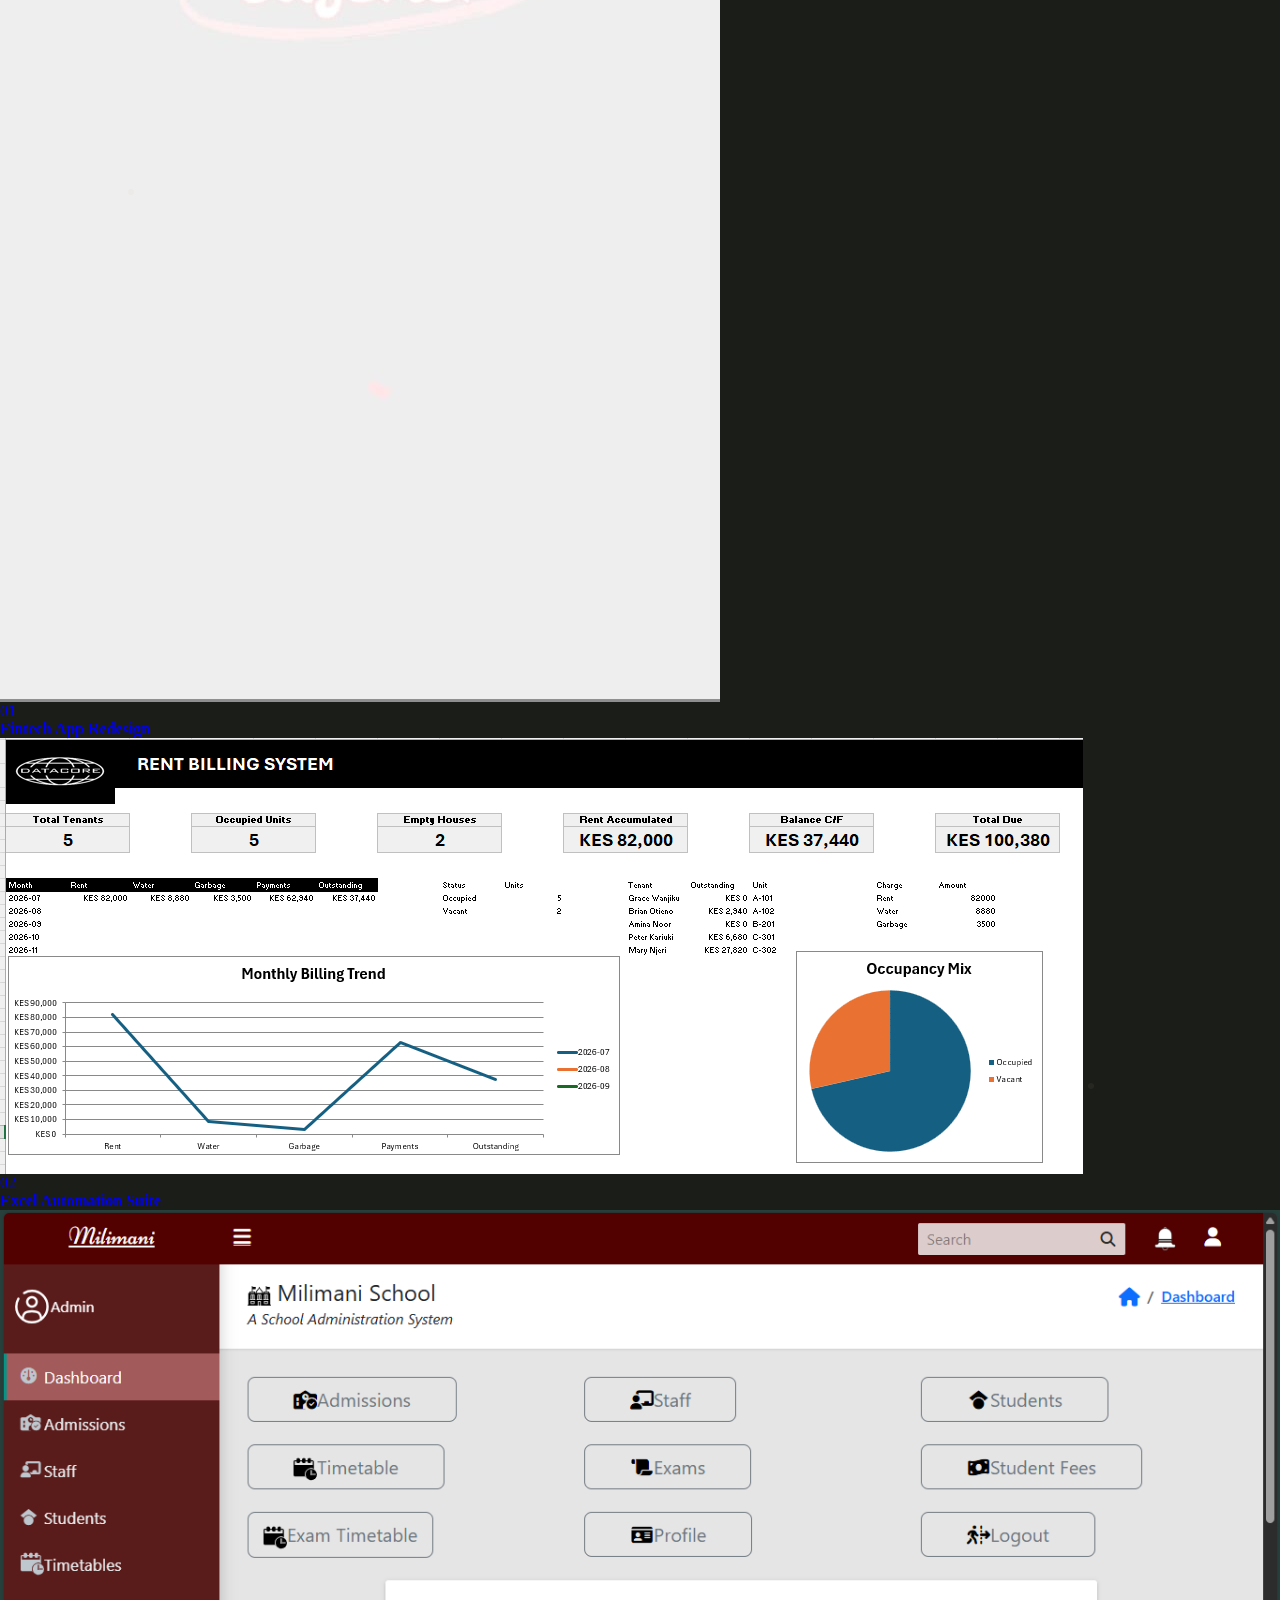
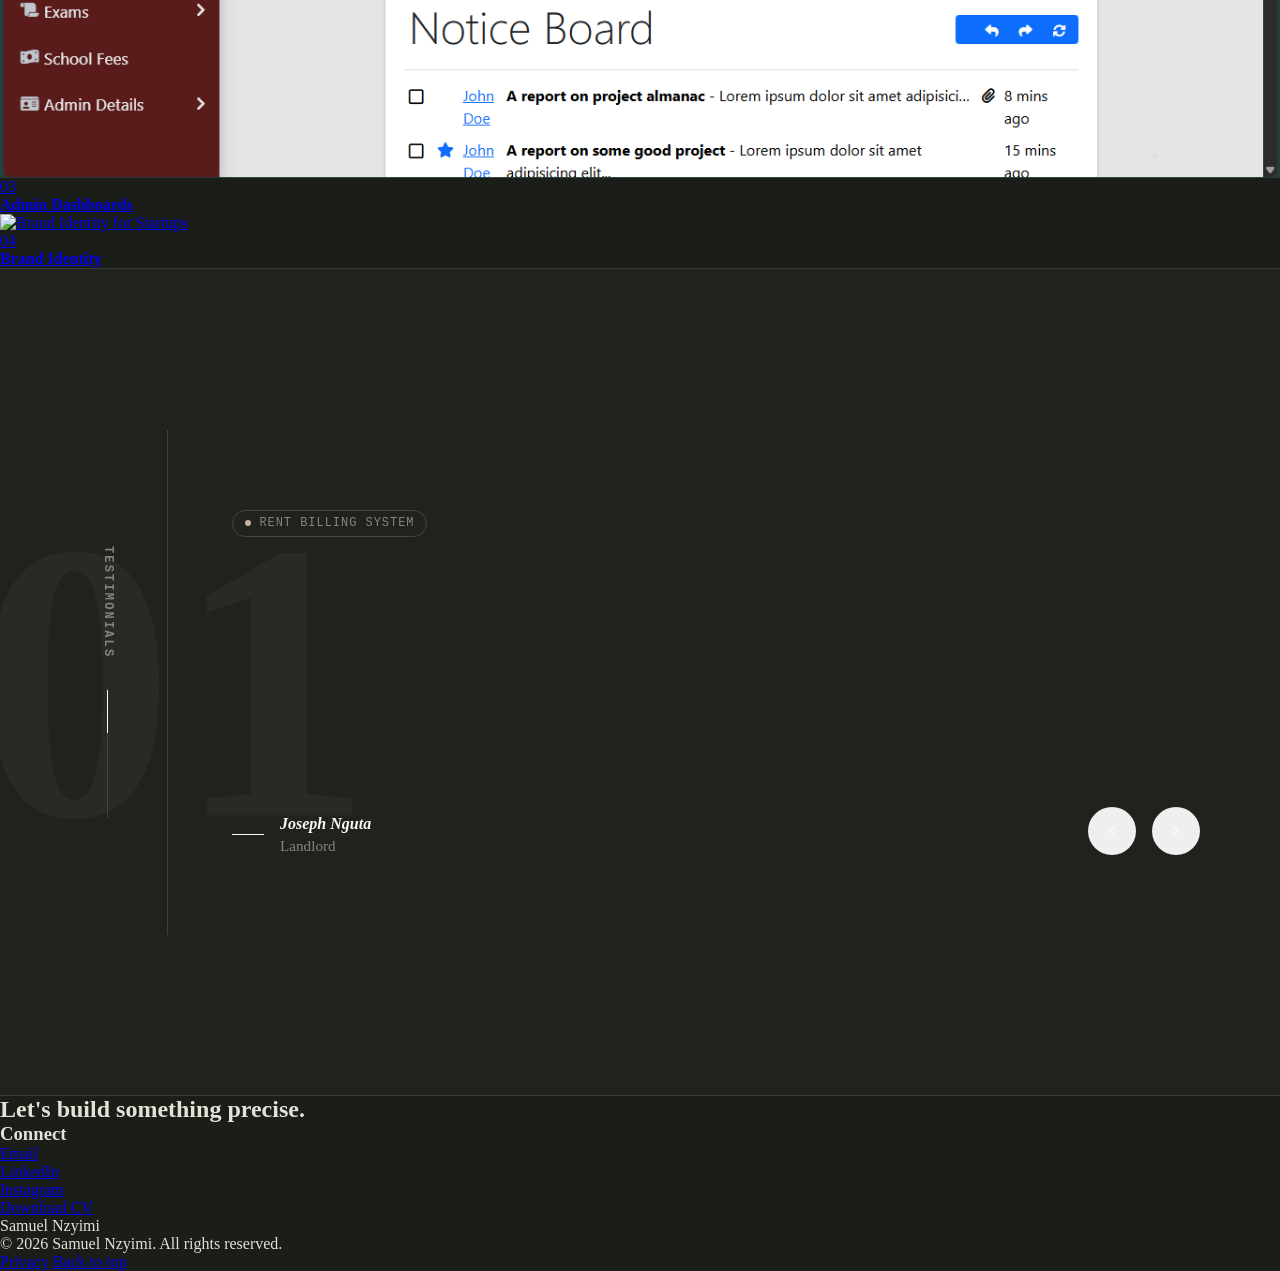
==== commit 95a11863: "v2" ====
--- a/index.html
+++ b/index.html
@@ -1,11 +1,12 @@
 <!DOCTYPE html>
 
-<html class="light" lang="en"><head>
+<html class="dark" lang="en"><head>
 <meta charset="utf-8"/>
 <meta content="width=device-width, initial-scale=1.0" name="viewport"/>
 <title>Samuel Nzyimi — Portfolio</title>
+<link href="picture%20assets/favicon.svg" rel="icon" type="image/svg+xml"/>
 <script src="https://cdn.tailwindcss.com?plugins=forms,container-queries"></script>
-<link href="https://fonts.googleapis.com/css2?family=Hanken+Grotesk:wght@400;500;600;700;800&amp;display=swap" rel="stylesheet"/>
+<link href="https://fonts.googleapis.com/css2?family=Hanken+Grotesk:ital,wght@0,100..900;1,100..900&amp;display=swap" rel="stylesheet"/>
 <link href="https://fonts.googleapis.com/css2?family=Material+Symbols+Outlined:wght,FILL@100..700,0..1&amp;display=swap" rel="stylesheet"/>
 <link href="https://fonts.googleapis.com/css2?family=Material+Symbols+Outlined:wght,FILL@100..700,0..1&amp;display=swap" rel="stylesheet"/>
 <script src="https://cdnjs.cloudflare.com/ajax/libs/gsap/3.12.2/gsap.min.js"></script>
@@ -21,7 +22,10 @@
         }
         body {
             overflow-x: hidden;
-            background-color: #F9F9F7;
+            background-color: #1a1d18;
+            background-image: linear-gradient(135deg, #1a1d18 0%, #000000 50%, #2a2e26 100%);
+            background-attachment: fixed;
+            color: #e6e1d7;
             width: 100%;
             max-width: 100vw;
             position: relative;
@@ -29,6 +33,7 @@
         html {
             overflow-x: hidden;
             width: 100%;
+            scroll-behavior: smooth;
         }
         .preloader-line {
             transform-origin: left;
@@ -40,19 +45,512 @@
         .work-card:hover .work-card-image {
             transform: scale(1.05);
         }
-        .glass-header {
-            backdrop-filter: blur(12px);
-            -webkit-backdrop-filter: blur(12px);
-        }
-        canvas#kinetic-canvas {
+        /* ── Floating glass bar navigation ──────────────────────────── */
+        #main-nav {
+            transition: top 0.5s ease;
+        }
+        #main-nav.is-scrolled {
+            top: 10px;
+        }
+        .nav-pill {
+            background: rgba(249, 249, 247, 0.5);
+            border-color: rgba(18, 18, 18, 0.08);
+            backdrop-filter: blur(20px) saturate(1.8);
+            -webkit-backdrop-filter: blur(20px) saturate(1.8);
+            transition: background-color 0.5s ease, border-color 0.5s ease, box-shadow 0.5s ease;
+        }
+        html.dark .nav-pill {
+            background: rgba(18, 18, 18, 0.5);
+            border-color: rgba(249, 249, 247, 0.1);
+        }
+        #main-nav.is-scrolled .nav-pill {
+            background: rgba(249, 249, 247, 0.85);
+            border-color: rgba(18, 18, 18, 0.12);
+            box-shadow: 0 12px 40px rgba(18, 18, 18, 0.12);
+        }
+        html.dark #main-nav.is-scrolled .nav-pill {
+            background: rgba(18, 18, 18, 0.85);
+            border-color: rgba(249, 249, 247, 0.14);
+            box-shadow: 0 12px 40px rgba(0, 0, 0, 0.5);
+        }
+        .nav-name {
+            padding-right: 1rem;
+            letter-spacing: -0.01em;
+            white-space: nowrap;
+        }
+        .nav-link {
+            position: relative;
+            z-index: 1;
+            display: flex;
+            align-items: center;
+            padding: 0.5rem 0.875rem;
+            border-radius: 10px;
+            color: #444748;
+            white-space: nowrap;
+            transition: color 0.3s ease;
+        }
+        html.dark .nav-link {
+            color: #858383;
+        }
+        .nav-link:hover {
+            color: #000000;
+        }
+        html.dark .nav-link:hover {
+            color: #F9F9F7;
+        }
+        .nav-link.is-active {
+            color: #F9F9F7;
+        }
+        html.dark .nav-link.is-active {
+            color: #121212;
+        }
+        .nav-icon {
+            display: none;
+            font-size: 22px;
+        }
+        .nav-indicator {
             position: absolute;
-            top: 0;
+            top: 3px;
+            bottom: 3px;
             left: 0;
+            width: 0;
+            border-radius: 10px;
+            background: #121212;
+            opacity: 0;
+            transition: left 0.5s cubic-bezier(0.34, 1.56, 0.64, 1),
+                        width 0.5s cubic-bezier(0.34, 1.56, 0.64, 1),
+                        opacity 0.3s ease;
+        }
+        html.dark .nav-indicator {
+            background: #F9F9F7;
+        }
+        .nav-resume {
+            display: flex;
+            align-items: center;
+            gap: 0.375rem;
+            margin-left: 0.5rem;
+            padding: 0.5rem 1rem;
+            border-radius: 10px;
+            background: #121212;
+            color: #F9F9F7;
+            white-space: nowrap;
+            transition: opacity 0.3s ease;
+        }
+        .nav-resume:hover {
+            opacity: 0.8;
+        }
+        html.dark .nav-resume {
+            background: #F9F9F7;
+            color: #121212;
+        }
+        .nav-icon-sm {
+            font-size: 16px;
+        }
+        @media (max-width: 767px) {
+            .nav-name,
+            .nav-label,
+            .nav-resume-label {
+                display: none;
+            }
+            .nav-icon {
+                display: inline-flex;
+            }
+            .nav-link {
+                padding: 0.5rem;
+            }
+            .nav-resume {
+                margin-left: 0;
+                padding: 0.5rem;
+            }
+        }
+        /* ── End floating glass bar navigation ──────────────────────── */
+        /* ── Dark gradient hero background ──────────────────────────── */
+        /* Testimonials */
+        .testimonial-shell {
+            position: relative;
+            min-height: clamp(640px, 92vh, 880px);
+            display: flex;
+            align-items: center;
+            overflow: hidden;
+            background: rgba(255, 255, 255, 0.025);
+            border-top: 1px solid rgba(249, 249, 247, 0.12);
+            border-bottom: 1px solid rgba(249, 249, 247, 0.12);
+        }
+        .testimonial-stage {
+            position: relative;
             width: 100%;
-            height: 100%;
+        }
+        .testimonial-index {
+            position: absolute;
+            left: clamp(-1.5rem, -4vw, -0.25rem);
+            top: 50%;
+            transform: translateY(-50%);
+            color: rgba(249, 249, 247, 0.035);
+            font-size: clamp(11rem, 31vw, 28rem);
+            font-weight: 800;
+            line-height: 0.8;
+            letter-spacing: 0;
             pointer-events: none;
-            z-index: -1;
-        }
+            user-select: none;
+            transition: transform 0.45s ease, opacity 0.45s ease, filter 0.45s ease;
+        }
+        .testimonial-layout {
+            position: relative;
+            z-index: 1;
+            display: grid;
+            grid-template-columns: 88px minmax(0, 1fr);
+            max-width: 1120px;
+            margin: 0 auto;
+        }
+        .testimonial-rail {
+            display: flex;
+            flex-direction: column;
+            align-items: center;
+            justify-content: center;
+            padding-right: 2rem;
+            border-right: 1px solid rgba(249, 249, 247, 0.14);
+        }
+        .testimonial-rail-label {
+            color: #858383;
+            font-size: 0.75rem;
+            font-family: ui-monospace, SFMono-Regular, Menlo, Monaco, Consolas, "Liberation Mono", monospace;
+            letter-spacing: 0.18em;
+            text-transform: uppercase;
+            writing-mode: vertical-rl;
+            text-orientation: mixed;
+        }
+        .testimonial-progress {
+            position: relative;
+            width: 1px;
+            height: 8rem;
+            margin-top: 2rem;
+            background: rgba(249, 249, 247, 0.14);
+        }
+        .testimonial-progress-fill {
+            position: absolute;
+            inset: 0 auto auto 0;
+            width: 100%;
+            height: 33.333%;
+            background: #F9F9F7;
+            transform-origin: top;
+            transition: height 0.5s cubic-bezier(0.22, 1, 0.36, 1);
+        }
+        .testimonial-content {
+            padding: clamp(2.5rem, 7vw, 5rem) 0 clamp(2.5rem, 7vw, 5rem) clamp(2rem, 6vw, 4rem);
+        }
+        .testimonial-badge {
+            display: inline-flex;
+            align-items: center;
+            gap: 0.5rem;
+            border: 1px solid rgba(249, 249, 247, 0.16);
+            border-radius: 999px;
+            padding: 0.35rem 0.75rem;
+            color: #858383;
+            font-size: 0.75rem;
+            font-family: ui-monospace, SFMono-Regular, Menlo, Monaco, Consolas, "Liberation Mono", monospace;
+            letter-spacing: 0.08em;
+            text-transform: uppercase;
+        }
+        .testimonial-badge-dot {
+            width: 0.4rem;
+            height: 0.4rem;
+            border-radius: 999px;
+            background: #c8b4a0;
+        }
+        .testimonial-quote {
+            min-height: 190px;
+            margin: 2rem 0 3rem;
+            color: #F9F9F7;
+            font-size: clamp(2.25rem, 6vw, 4.75rem);
+            font-weight: 300;
+            line-height: 1.05;
+            letter-spacing: 0;
+            max-width: 860px;
+        }
+        .testimonial-word {
+            display: inline-block;
+            margin-right: 0.28em;
+            opacity: 0;
+            transform: translateY(20px) rotateX(80deg);
+            transform-origin: bottom;
+            filter: blur(8px);
+            transition: opacity 0.55s ease, transform 0.55s cubic-bezier(0.22, 1, 0.36, 1), filter 0.55s ease;
+        }
+        .testimonial-shell.is-visible .testimonial-word {
+            opacity: 1;
+            transform: translateY(0) rotateX(0deg);
+            filter: blur(0);
+        }
+        .testimonial-meta-row {
+            display: flex;
+            align-items: end;
+            justify-content: space-between;
+            gap: 2rem;
+        }
+        .testimonial-author-wrap {
+            display: flex;
+            align-items: center;
+            gap: 1rem;
+        }
+        .testimonial-author-line {
+            width: 2rem;
+            height: 1px;
+            background: #F9F9F7;
+            transform-origin: left;
+            transition: transform 0.5s ease;
+        }
+        .testimonial-author {
+            color: #F9F9F7;
+            font-weight: 600;
+        }
+        .testimonial-role {
+            margin-top: 0.25rem;
+            color: #858383;
+            font-size: 0.95rem;
+        }
+        .testimonial-controls {
+            display: flex;
+            align-items: center;
+            gap: 1rem;
+        }
+        .testimonial-button {
+            position: relative;
+            display: inline-flex;
+            align-items: center;
+            justify-content: center;
+            width: 3rem;
+            height: 3rem;
+            overflow: hidden;
+            border: 1px solid rgba(249, 249, 247, 0.18);
+            border-radius: 999px;
+            color: #F9F9F7;
+            transition: border-color 0.3s ease, color 0.3s ease, transform 0.3s ease;
+        }
+        .testimonial-button::before {
+            content: "";
+            position: absolute;
+            inset: 0;
+            background: #F9F9F7;
+            transform: translateX(var(--slide-from, -100%));
+            transition: transform 0.3s cubic-bezier(0.22, 1, 0.36, 1);
+        }
+        .testimonial-button.next::before {
+            --slide-from: 100%;
+        }
+        .testimonial-button:hover {
+            color: #121212;
+            border-color: #F9F9F7;
+            transform: translateY(-2px);
+        }
+        .testimonial-button:hover::before {
+            transform: translateX(0);
+        }
+        .testimonial-button .material-symbols-outlined {
+            position: relative;
+            z-index: 1;
+            font-size: 20px;
+        }
+        .testimonial-ticker {
+            position: absolute;
+            left: 0;
+            right: 0;
+            bottom: clamp(1rem, 4vw, 2.5rem);
+            overflow: hidden;
+            color: rgba(249, 249, 247, 0.07);
+            font-size: clamp(2.5rem, 8vw, 6rem);
+            font-weight: 800;
+            line-height: 1;
+            white-space: nowrap;
+            pointer-events: none;
+        }
+        .testimonial-ticker-track {
+            display: inline-flex;
+            animation: testimonial-ticker 24s linear infinite;
+        }
+        .testimonial-ticker-track span {
+            padding-right: 4rem;
+        }
+        @keyframes testimonial-ticker {
+            from { transform: translateX(0); }
+            to { transform: translateX(-50%); }
+        }
+        @media (max-width: 767px) {
+            .testimonial-shell {
+                min-height: auto;
+                padding-top: 6rem;
+                padding-bottom: 7rem;
+            }
+            .testimonial-layout {
+                grid-template-columns: 1fr;
+            }
+            .testimonial-rail {
+                align-items: flex-start;
+                border-right: 0;
+                border-bottom: 1px solid rgba(249, 249, 247, 0.14);
+                padding: 0 0 1.5rem;
+                margin-bottom: 1.5rem;
+            }
+            .testimonial-rail-label {
+                writing-mode: horizontal-tb;
+            }
+            .testimonial-progress {
+                width: 100%;
+                height: 1px;
+                margin-top: 1rem;
+            }
+            .testimonial-progress-fill {
+                width: 33.333%;
+                height: 100%;
+                transition: width 0.5s cubic-bezier(0.22, 1, 0.36, 1);
+            }
+            .testimonial-content {
+                padding: 0;
+            }
+            .testimonial-index {
+                top: 7rem;
+                left: auto;
+                right: 0;
+                transform: none;
+                font-size: clamp(8rem, 38vw, 12rem);
+            }
+            .testimonial-quote {
+                min-height: 260px;
+                margin-bottom: 2rem;
+            }
+            .testimonial-meta-row {
+                align-items: flex-start;
+                flex-direction: column;
+            }
+        }
+        .hero-bg {
+            position: absolute;
+            inset: 0;
+            overflow: hidden;
+            pointer-events: none;
+        }
+        .hero-word {
+            display: inline-block;
+            opacity: 0;
+            will-change: transform, filter, opacity;
+        }
+        .hero-word:hover {
+            text-shadow: 0 0 20px rgba(200, 180, 160, 0.5);
+        }
+        .hero-cta {
+            background: #e6e1d7;
+            color: #1a1d18;
+            padding: 0.75rem 1.75rem;
+            border-radius: 10px;
+            font-weight: 600;
+            transition: background-color 0.3s ease, transform 0.3s ease;
+        }
+        .hero-cta:hover {
+            background: #f8f7f5;
+            transform: translateY(-2px);
+        }
+        .floating-element {
+            position: absolute;
+            width: 6px;
+            height: 6px;
+            border-radius: 50%;
+            background: rgba(200, 180, 160, 0.35);
+            opacity: 0.2;
+            animation: float 7s ease-in-out infinite;
+            animation-play-state: paused;
+        }
+        .grid-line {
+            stroke: rgba(200, 180, 160, 0.35);
+            stroke-width: 0.5;
+            stroke-dasharray: 1000;
+            opacity: 0;
+            animation: grid-draw 3s ease forwards;
+        }
+        .detail-dot {
+            fill: rgba(200, 180, 160, 0.5);
+            opacity: 0.1;
+            animation: pulse-glow 3s ease-in-out infinite;
+        }
+        .corner-element {
+            position: absolute;
+            width: 24px;
+            height: 24px;
+            border: 0 solid rgba(200, 180, 160, 0.25);
+            opacity: 0;
+            animation: word-appear 1s ease-out forwards;
+        }
+        #mouse-gradient {
+            position: fixed;
+            width: 24rem;
+            height: 24rem;
+            border-radius: 50%;
+            filter: blur(48px);
+            pointer-events: none;
+            opacity: 0;
+            z-index: 0;
+            transition: opacity 0.5s ease;
+            background: radial-gradient(circle, rgba(107, 85, 69, 0.18) 0%, transparent 100%);
+        }
+        @keyframes word-appear {
+            0% {
+                opacity: 0;
+                transform: translateY(30px) scale(0.8);
+                filter: blur(10px);
+            }
+            50% {
+                opacity: 0.8;
+                transform: translateY(10px) scale(0.95);
+                filter: blur(2px);
+            }
+            100% {
+                opacity: 1;
+                transform: translateY(0) scale(1);
+                filter: blur(0);
+            }
+        }
+        @keyframes grid-draw {
+            0% {
+                stroke-dashoffset: 1000;
+                opacity: 0;
+            }
+            50% {
+                opacity: 0.3;
+            }
+            100% {
+                stroke-dashoffset: 0;
+                opacity: 0.15;
+            }
+        }
+        @keyframes pulse-glow {
+            0%,
+            100% {
+                opacity: 0.1;
+                transform: scale(1);
+            }
+            50% {
+                opacity: 0.3;
+                transform: scale(1.1);
+            }
+        }
+        @keyframes float {
+            0%,
+            100% {
+                transform: translateY(0) translateX(0);
+                opacity: 0.2;
+            }
+            25% {
+                transform: translateY(-10px) translateX(5px);
+                opacity: 0.6;
+            }
+            50% {
+                transform: translateY(-5px) translateX(-3px);
+                opacity: 0.4;
+            }
+            75% {
+                transform: translateY(-15px) translateX(7px);
+                opacity: 0.8;
+            }
+        }
+        /* ── End dark gradient hero background ──────────────────────── */
         .hero-text-container {
             position: relative;
         }
@@ -80,6 +578,135 @@
         }
         .line-2 {
             text-align: left;
+        }
+
+        /* Brief 4: Marquee */
+        .marquee-wrapper {
+            overflow: hidden;
+            padding: 1rem 0;
+            mask-image: linear-gradient(to right, transparent, black 10%, black 90%, transparent);
+            -webkit-mask-image: linear-gradient(to right, transparent, black 10%, black 90%, transparent);
+        }
+        .marquee-content {
+            display: flex;
+            width: max-content;
+            animation: scroll-marquee 30s linear infinite;
+            gap: 3rem;
+        }
+        @keyframes scroll-marquee {
+            0% { transform: translateX(0); }
+            100% { transform: translateX(-50%); }
+        }
+        .marquee-item {
+            display: flex;
+            align-items: center;
+            font-size: 1.5rem;
+            font-weight: 600;
+            color: #c8b4a0;
+            white-space: nowrap;
+        }
+
+        /* Brief 5: Cards & Liquid Glass */
+        .cards-container {
+            display: flex;
+            flex-direction: row;
+            gap: 15px;
+            justify-content: center;
+            align-items: center;
+            flex-wrap: wrap;
+        }
+        .cards-container .red { background-color: #f43f5e; }
+        .cards-container .blue { background-color: #3b82f6; }
+        .cards-container .green { background-color: #22c55e; }
+        .cards-container .card {
+            display: flex;
+            align-items: center;
+            justify-content: center;
+            flex-direction: column;
+            text-align: center;
+            height: 120px;
+            width: 250px;
+            border-radius: 10px;
+            color: white;
+            cursor: pointer;
+            transition: 400ms;
+        }
+        .cards-container .card p.tip { font-size: 1.2em; font-weight: 700; margin-bottom: 4px; }
+        .cards-container .card p.second-text { font-size: 0.9em; opacity: 0.9; }
+        .cards-container .card:hover { transform: scale(1.1, 1.1); }
+        .cards-container:hover > .card:not(:hover) { filter: blur(10px); transform: scale(0.9, 0.9); }
+
+        .liquid-glass-bg {
+            background: url("https://images.unsplash.com/photo-1432251407527-504a6b4174a2?q=80&w=1480&auto=format&fit=crop") center center;
+            animation: moveBackground 60s linear infinite;
+        }
+        @keyframes moveBackground {
+            from { background-position: 0% 0%; }
+            to { background-position: 0% -1000%; }
+        }
+        .glass-effect {
+            position: relative;
+            overflow: hidden;
+            border-radius: 1.5rem;
+            box-shadow: 0 6px 6px rgba(0,0,0,0.2), 0 0 20px rgba(0,0,0,0.1);
+            transition: all 0.7s cubic-bezier(0.175, 0.885, 0.32, 2.2);
+        }
+        .glass-layer-1 {
+            position: absolute; inset: 0; z-index: 0;
+            backdrop-filter: blur(3px);
+            filter: url(#glass-distortion);
+        }
+        .glass-layer-2 {
+            position: absolute; inset: 0; z-index: 10;
+            background: rgba(255, 255, 255, 0.25);
+        }
+        .glass-layer-3 {
+            position: absolute; inset: 0; z-index: 20;
+            box-shadow: inset 2px 2px 1px 0 rgba(255,255,255,0.5), inset -1px -1px 1px 1px rgba(255,255,255,0.5);
+            border-radius: 1.5rem;
+        }
+
+        /* Brief 6: FAB */
+        .fab-container {
+            position: fixed;
+            bottom: 2rem;
+            right: 2rem;
+            z-index: 100;
+            display: flex;
+            flex-direction: column;
+            gap: 0.75rem;
+        }
+        .fab-btn {
+            width: 3.5rem;
+            height: 3.5rem;
+            border-radius: 50%;
+            background: rgba(249, 249, 247, 0.85);
+            backdrop-filter: blur(10px);
+            color: #1a1d18;
+            display: flex;
+            align-items: center;
+            justify-content: center;
+            box-shadow: 0 4px 12px rgba(0,0,0,0.15);
+            cursor: pointer;
+            transition: transform 0.2s, background 0.2s;
+            border: 1px solid rgba(18, 18, 18, 0.1);
+        }
+        .fab-btn:hover {
+            transform: scale(1.1);
+            background: #F9F9F7;
+        }
+        html.dark .fab-btn {
+            background: rgba(18, 18, 18, 0.85);
+            color: #F9F9F7;
+            border: 1px solid rgba(249, 249, 247, 0.14);
+        }
+        html.dark .fab-btn:hover {
+            background: #121212;
+            color: #c8b4a0;
+        }
+        .fab-btn svg {
+            width: 24px;
+            height: 24px;
         }
     </style>
 <script id="tailwind-config">
@@ -126,7 +753,7 @@
                         "on-error-container": "#93000a",
                         "surface-variant": "#e5e2e1",
                         "on-primary-fixed-variant": "#474646",
-                        "border-low-contrast": "rgba(18, 18, 18, 0.1)",
+                        "border-low-contrast": "rgba(249, 249, 247, 0.12)",
                         "error-container": "#ffdad6",
                         "on-secondary-fixed": "#1a1c1b",
                         "background": "#fdf8f8",
@@ -189,14 +816,14 @@
         }
     </style>
 </head>
-<body class="bg-background dark:bg-bg-dark selection:bg-primary selection:text-white">
+<body class="bg-background dark:bg-bg-dark selection:bg-[#c8b4a0] selection:text-[#1a1d18]">
 <!-- Preloader -->
-<div class="fixed inset-0 z-[100] bg-bg-light dark:bg-bg-dark flex flex-col items-center justify-center" id="intro-screen">
+<div class="fixed inset-0 z-[100] bg-bg-dark flex flex-col items-center justify-center" id="intro-screen" style="background: linear-gradient(135deg, #1a1d18 0%, #000000 50%, #2a2e26 100%);">
 <div class="relative overflow-hidden mb-8 h-12 md:h-20 flex items-center justify-center">
 <h1 class="font-nav-link text-nav-link font-bold text-primary dark:text-text-dark text-2xl md:text-4xl transition-all" id="loader-title">Samuel Nzyimi</h1>
 </div>
 <div class="flex flex-col items-center" id="loader-status-row">
-<div class="w-64 md:w-96 h-[1px] bg-outline-variant relative overflow-hidden mx-4 max-w-[90vw]">
+<div class="w-64 md:w-96 h-[1px] bg-white/15 relative overflow-hidden mx-4 max-w-[90vw]">
 <div class="preloader-line absolute top-0 left-0 h-full w-full bg-primary dark:bg-text-dark" id="loader-progress"></div>
 </div>
 <div class="mt-4 flex flex-col items-center">
@@ -205,65 +832,109 @@
 </div>
 </div>
 </div>
-<!-- Navigation -->
-<nav class="fixed top-0 w-full z-[50] bg-background/90 dark:bg-bg-dark/90 backdrop-blur-md h-20 opacity-0 pointer-events-none transition-opacity duration-700" id="main-nav">
-<div class="flex justify-between items-center w-full px-edge-margin h-full max-w-container-max mx-auto">
-<a class="font-nav-link text-nav-link font-bold text-primary dark:text-text-dark" href="#home" id="header-logo">Samuel Nzyimi</a>
-<div class="hidden md:flex items-center gap-10">
-<a class="font-nav-link text-nav-link text-primary dark:text-text-dark font-bold hover:text-primary dark:hover:text-text-dark transition-colors duration-300 nav-anchor" href="#home">Home</a>
-<a class="font-nav-link text-nav-link text-on-surface-variant dark:text-on-primary-container hover:text-primary dark:hover:text-text-dark transition-colors duration-300 nav-anchor" href="#about">About</a>
-<a class="font-nav-link text-nav-link text-on-surface-variant dark:text-on-primary-container hover:text-primary dark:hover:text-text-dark transition-colors duration-300 nav-anchor" href="#works">Works</a>
-<a class="font-nav-link text-nav-link text-on-surface-variant dark:text-on-primary-container hover:text-primary dark:hover:text-text-dark transition-colors duration-300 nav-anchor" href="#contact">Contact</a>
-<button class="p-2 text-primary dark:text-text-dark transition-opacity active:opacity-70" id="theme-toggle">
-<span class="material-symbols-outlined" data-icon="dark_mode">dark_mode</span>
-</button>
-</div>
-<!-- Mobile Menu Toggle -->
-<button class="md:hidden text-primary dark:text-text-dark" id="mobile-menu-toggle" aria-label="Open menu" aria-expanded="false" aria-controls="mobile-menu-drawer">
-<span class="material-symbols-outlined" data-icon="menu">menu</span>
-</button>
+<!-- Navigation — floating glass bar -->
+<nav class="fixed top-4 left-0 right-0 z-[50] mx-auto w-[calc(100%-2rem)] max-w-[1200px] opacity-0 pointer-events-none" id="main-nav" aria-label="Primary">
+<div class="nav-pill relative flex h-14 items-center justify-between rounded-2xl border px-5" id="nav-pill">
+<a class="nav-name font-nav-link text-nav-link font-bold text-primary dark:text-text-dark" href="#home" id="header-logo">Samuel Nzyimi</a>
+<div class="relative flex items-center md:absolute md:inset-0 md:m-auto md:size-fit" id="nav-links">
+<span class="nav-indicator" id="nav-indicator" aria-hidden="true"></span>
+<a class="nav-link font-nav-link text-nav-link is-active" href="#home" data-nav-link>
+<span class="material-symbols-outlined nav-icon" aria-hidden="true">home</span>
+<span class="nav-label">Home</span>
+</a>
+<a class="nav-link font-nav-link text-nav-link" href="#about" data-nav-link>
+<span class="material-symbols-outlined nav-icon" aria-hidden="true">person</span>
+<span class="nav-label">About</span>
+</a>
+<a class="nav-link font-nav-link text-nav-link" href="#works" data-nav-link>
+<span class="material-symbols-outlined nav-icon" aria-hidden="true">work</span>
+<span class="nav-label">Works</span>
+</a>
+<a class="nav-link font-nav-link text-nav-link" href="#testimonials" data-nav-link>
+<span class="material-symbols-outlined nav-icon" aria-hidden="true">reviews</span>
+<span class="nav-label">Testimonials</span>
+</a>
+<a class="nav-link font-nav-link text-nav-link" href="#contact" data-nav-link>
+<span class="material-symbols-outlined nav-icon" aria-hidden="true">mail</span>
+<span class="nav-label">Contact</span>
+</a>
+</div>
+<a class="nav-resume font-nav-link text-nav-link" href="#" id="resume-btn" title="Download resume">
+<span class="nav-resume-label">Resume</span>
+<span class="material-symbols-outlined nav-icon-sm" aria-hidden="true">download</span>
+</a>
 </div>
 </nav>
-<div class="fixed inset-0 z-[60] bg-black/40 opacity-0 pointer-events-none transition-opacity duration-300 md:hidden" id="mobile-menu-backdrop"></div>
-<aside class="fixed top-0 right-0 z-[70] h-full w-[85vw] max-w-sm translate-x-full bg-background dark:bg-bg-dark shadow-2xl transition-transform duration-300 ease-out md:hidden" id="mobile-menu-drawer" aria-hidden="true">
-<div class="flex items-center justify-between px-edge-margin h-20 border-b border-border-low-contrast">
-<span class="font-nav-link text-nav-link font-bold text-primary dark:text-text-dark">Menu</span>
-<button class="p-2 text-primary dark:text-text-dark" id="mobile-menu-close" aria-label="Close menu">
-<span class="material-symbols-outlined">close</span>
-</button>
-</div>
-<div class="flex flex-col gap-6 px-edge-margin py-10">
-<a class="font-nav-link text-nav-link text-primary dark:text-text-dark font-bold nav-anchor" href="#home">Home</a>
-<a class="font-nav-link text-nav-link text-on-surface-variant dark:text-on-primary-container nav-anchor" href="#about">About</a>
-<a class="font-nav-link text-nav-link text-on-surface-variant dark:text-on-primary-container nav-anchor" href="#works">Works</a>
-<a class="font-nav-link text-nav-link text-on-surface-variant dark:text-on-primary-container nav-anchor" href="#contact">Contact</a>
-</div>
-</aside>
 <main>
 <!-- Hero Section -->
-<section class="min-h-screen flex items-center px-edge-margin pt-20 pb-4 md:pb-6" id="home">
-<div class="max-w-container-max mx-auto w-full max-w-full overflow-hidden">
-<div class="hero-text-container">
-<canvas id="kinetic-canvas"></canvas>
-<h2 class="font-hero-lg text-hero-lg text-primary dark:text-text-dark relative z-10">
-                        Web &amp; App<br><span class="hidden sm:inline">Development</span><span class="inline sm:hidden">Design</span></h2>
-<h2 class="font-hero-lg text-hero-lg text-primary dark:text-text-dark opacity-20 mt-12 md:mt-16 relative z-10 leading-[1.05] md:leading-[1.02]">
-                        Product & Graphic<br>Design
-                    </h2>
+<section class="relative min-h-screen overflow-hidden px-edge-margin" id="home">
+<!-- Dark gradient background layers -->
+<div class="hero-bg" aria-hidden="true">
+<svg class="absolute inset-0 h-full w-full" xmlns="http://www.w3.org/2000/svg">
+<defs>
+<pattern id="hero-grid" width="60" height="60" patternUnits="userSpaceOnUse">
+<path d="M 60 0 L 0 0 0 60" fill="none" stroke="rgba(200,180,160,0.08)" stroke-width="0.5"/>
+</pattern>
+</defs>
+<rect width="100%" height="100%" fill="url(#hero-grid)"/>
+<line x1="0" y1="20%" x2="100%" y2="20%" class="grid-line" style="animation-delay: 0.5s"/>
+<line x1="0" y1="80%" x2="100%" y2="80%" class="grid-line" style="animation-delay: 1s"/>
+<line x1="20%" y1="0" x2="20%" y2="100%" class="grid-line" style="animation-delay: 1.5s"/>
+<line x1="80%" y1="0" x2="80%" y2="100%" class="grid-line" style="animation-delay: 2s"/>
+<circle cx="20%" cy="20%" r="2" class="detail-dot" style="animation-delay: 3s"/>
+<circle cx="80%" cy="20%" r="2" class="detail-dot" style="animation-delay: 3.2s"/>
+<circle cx="20%" cy="80%" r="2" class="detail-dot" style="animation-delay: 3.4s"/>
+<circle cx="80%" cy="80%" r="2" class="detail-dot" style="animation-delay: 3.6s"/>
+<circle cx="50%" cy="50%" r="1.5" class="detail-dot" style="animation-delay: 4s"/>
+</svg>
+<div class="corner-element left-8 top-8" style="animation-delay: 4s; border-top-width: 1px; border-left-width: 1px;"></div>
+<div class="corner-element right-8 top-8" style="animation-delay: 4.2s; border-top-width: 1px; border-right-width: 1px;"></div>
+<div class="corner-element bottom-8 left-8" style="animation-delay: 4.4s; border-bottom-width: 1px; border-left-width: 1px;"></div>
+<div class="corner-element bottom-8 right-8" style="animation-delay: 4.6s; border-bottom-width: 1px; border-right-width: 1px;"></div>
+<div class="floating-element" style="top: 25%; left: 15%; animation-delay: 5s;"></div>
+<div class="floating-element" style="top: 60%; left: 85%; animation-delay: 5.5s;"></div>
+<div class="floating-element" style="top: 40%; left: 10%; animation-delay: 6s;"></div>
+<div class="floating-element" style="top: 75%; left: 90%; animation-delay: 6.5s;"></div>
+</div>
+<!-- Hero header -->
+<div class="relative z-10 mx-auto w-full max-w-container-max">
+<div class="hero-text-container flex min-h-screen flex-col items-center justify-between pt-40 pb-28 text-center">
+<div class="flex flex-col items-center">
+<p class="font-mono text-sm font-light uppercase md:text-base" style="color: #c8b4a0; letter-spacing: 0.2em;">
+<span class="hero-word" data-delay="0">Full Stack Development</span>
+</p>
+<div class="mt-5 h-px w-24 opacity-30" style="background: linear-gradient(to right, transparent, #c8b4a0, transparent);"></div>
+</div>
+<div class="flex flex-col items-center">
+<h1 class="font-hero-lg text-[clamp(2.75rem,12vw,11rem)] font-extralight leading-[0.95] tracking-tight" style="color: #f8f7f5;">
+<span class="hero-word" data-delay="200">Samuel</span> <span class="hero-word" data-delay="350">Nzyimi</span>
+</h1>
+<p class="font-hero-lg mt-8 text-[clamp(1.5rem,3.5vw,3rem)] font-thin leading-relaxed tracking-tight" style="color: #c8b4a0;">
+<span class="hero-word" data-delay="550">HTML</span> <span class="hero-word" data-delay="700">CSS</span> <span class="hero-word" data-delay="850">PHP</span>
+</p>
+</div>
+<div class="flex flex-col items-center">
+<p class="font-mono text-sm font-light uppercase md:text-base" style="color: #a89080; letter-spacing: 0.2em;">
+<span class="hero-word" data-delay="1000">15+ Projects</span> <span class="hero-word" data-delay="1150">— Nairobi, KE</span> <span class="hero-word" data-delay="1300">— Remote OK</span>
+</p>
+<div class="mt-5 h-px w-24 opacity-30" style="background: linear-gradient(to right, transparent, #c8b4a0, transparent);"></div>
+<div class="mt-8">
+<span class="hero-word" data-delay="1450">
+<a class="hero-cta font-nav-link text-nav-link inline-flex items-center gap-2" href="#" id="hero-resume-btn" title="Download resume">
+<span class="material-symbols-outlined" aria-hidden="true" style="font-size: 18px;">download</span>
+<span>Download Resume</span>
+</a>
+</span>
+</div>
+</div>
 </div>
 </div>
 </section>
 <!-- About Section -->
-<section class="py-20 md:py-24 px-edge-margin bg-surface-container-low dark:bg-bg-dark" id="about">
+<section class="py-20 md:py-24 px-edge-margin" id="about">
 <div class="max-w-container-max mx-auto grid grid-cols-1 md:grid-cols-12 gap-gutter">
 <div class="md:col-span-4">
 <h3 class="font-section-title text-section-title text-on-primary-container uppercase tracking-widest">Approach</h3>
-<div class="mt-8 max-w-[18rem] md:max-w-[20rem] w-full mx-auto about-portrait-card transition-transform duration-300 ease-out hover:-translate-y-1">
-<div class="relative aspect-square overflow-hidden rounded-full bg-surface-container shadow-[0_24px_70px_rgba(0,0,0,0.12)] ring-1 ring-border-low-contrast p-2 transition-shadow duration-300 ease-out hover:shadow-[0_40px_120px_rgba(0,0,0,0.38)]">
-<div class="absolute inset-2 rounded-full bg-[radial-gradient(circle_at_35%_30%,rgba(255,255,255,0.45),transparent_42%),linear-gradient(145deg,rgba(255,255,255,0.2),transparent_55%)] pointer-events-none"></div>
-<img alt="Portrait of Samuel Nzyimi" class="about-portrait-image relative z-10 h-full w-full rounded-full object-cover object-[center_18%]" decoding="async" loading="lazy" src="picture%20assets/samuel%20pic.jpeg"/>
-</div>
-</div>
 </div>
 <div class="md:col-span-8">
 <p class="font-body-lg text-body-lg text-primary dark:text-text-dark reveal-text mb-stack-lg">
@@ -282,83 +953,182 @@
 </div>
 </div>
 </section>
-<!-- Works Section -->
-<section class="py-section-gap px-edge-margin" id="works">
+
+<!-- Tech Stack Marquee (Brief 4) -->
+<section class="py-10 px-edge-margin overflow-hidden bg-white/[0.02] border-y border-border-low-contrast">
+    <div class="max-w-container-max mx-auto">
+        <h3 class="text-center font-section-title text-section-title text-on-primary-container uppercase tracking-widest mb-8">Core Technologies</h3>
+        <div class="marquee-wrapper">
+            <div class="marquee-content">
+                <!-- Group 1 -->
+                <div class="marquee-item">Tailwind</div>
+                <div class="marquee-item">Bootstrap</div>
+                <div class="marquee-item">JavaScript</div>
+                <div class="marquee-item">React</div>
+                <div class="marquee-item">PHP</div>
+                <div class="marquee-item">Node.js</div>
+                <div class="marquee-item">Git</div>
+                <div class="marquee-item">SQL</div>
+                <div class="marquee-item">Supabase</div>
+                <!-- Group 2 -->
+                <div class="marquee-item">Tailwind</div>
+                <div class="marquee-item">Bootstrap</div>
+                <div class="marquee-item">JavaScript</div>
+                <div class="marquee-item">React</div>
+                <div class="marquee-item">PHP</div>
+                <div class="marquee-item">Node.js</div>
+                <div class="marquee-item">Git</div>
+                <div class="marquee-item">SQL</div>
+                <div class="marquee-item">Supabase</div>
+            </div>
+        </div>
+    </div>
+</section>
+
+<!-- How I Work (Brief 7) -->
+<section class="relative pt-12 pb-4 px-edge-margin overflow-hidden" id="how-i-work">
+    <div class="max-w-container-max mx-auto w-full flex flex-col items-center text-center">
+        
+        <h3 class="text-center font-section-title text-section-title text-on-primary-container uppercase tracking-widest mb-10">
+            How I Work
+        </h3>
+        
+        <div class="grid grid-cols-1 sm:grid-cols-2 lg:grid-cols-4 gap-8 w-full max-w-7xl">
+            <!-- Card 1 -->
+            <div class="glass-effect p-8 flex flex-col items-center text-center min-h-[220px] justify-center group relative">
+                <div class="absolute top-6 left-6 z-30 text-primary/50 dark:text-text-dark/50 font-mono text-sm tracking-widest">01</div>
+                <div class="glass-layer-1"></div>
+                <div class="glass-layer-2 bg-transparent dark:!bg-transparent"></div>
+                <div class="glass-layer-3 dark:!shadow-[inset_1px_1px_1px_0_rgba(255,255,255,0.1),inset_-1px_-1px_1px_1px_rgba(255,255,255,0.05)]"></div>
+                <div class="relative z-30 transition-transform duration-500 group-hover:scale-105">
+                    <h3 class="text-2xl font-bold text-primary dark:text-text-dark mb-2">Discover</h3>
+                    <p class="text-on-surface-variant dark:text-on-primary-container text-sm">I audit your systems, understand your goals, and map requirements.</p>
+                </div>
+            </div>
+            <!-- Card 2 -->
+            <div class="glass-effect p-8 flex flex-col items-center text-center min-h-[220px] justify-center group relative">
+                <div class="absolute top-6 left-6 z-30 text-primary/50 dark:text-text-dark/50 font-mono text-sm tracking-widest">02</div>
+                <div class="glass-layer-1"></div>
+                <div class="glass-layer-2 bg-transparent dark:!bg-transparent"></div>
+                <div class="glass-layer-3 dark:!shadow-[inset_1px_1px_1px_0_rgba(255,255,255,0.1),inset_-1px_-1px_1px_1px_rgba(255,255,255,0.05)]"></div>
+                <div class="relative z-30 transition-transform duration-500 group-hover:scale-105">
+                    <h3 class="text-2xl font-bold text-primary dark:text-text-dark mb-2">Strategy</h3>
+                    <p class="text-on-surface-variant dark:text-on-primary-container text-sm">I architect a solution with clear milestones and measurable KPIs.</p>
+                </div>
+            </div>
+            <!-- Card 3 -->
+            <div class="glass-effect p-8 flex flex-col items-center text-center min-h-[220px] justify-center group relative">
+                <div class="absolute top-6 left-6 z-30 text-primary/50 dark:text-text-dark/50 font-mono text-sm tracking-widest">03</div>
+                <div class="glass-layer-1"></div>
+                <div class="glass-layer-2 bg-transparent dark:!bg-transparent"></div>
+                <div class="glass-layer-3 dark:!shadow-[inset_1px_1px_1px_0_rgba(255,255,255,0.1),inset_-1px_-1px_1px_1px_rgba(255,255,255,0.05)]"></div>
+                <div class="relative z-30 transition-transform duration-500 group-hover:scale-105">
+                    <h3 class="text-2xl font-bold text-primary dark:text-text-dark mb-2">Build</h3>
+                    <p class="text-on-surface-variant dark:text-on-primary-container text-sm">Agile sprints with demos, code reviews, and weekly progress.</p>
+                </div>
+            </div>
+            <!-- Card 4 -->
+            <div class="glass-effect p-8 flex flex-col items-center text-center min-h-[220px] justify-center group relative">
+                <div class="absolute top-6 left-6 z-30 text-primary/50 dark:text-text-dark/50 font-mono text-sm tracking-widest">04</div>
+                <div class="glass-layer-1"></div>
+                <div class="glass-layer-2 bg-transparent dark:!bg-transparent"></div>
+                <div class="glass-layer-3 dark:!shadow-[inset_1px_1px_1px_0_rgba(255,255,255,0.1),inset_-1px_-1px_1px_1px_rgba(255,255,255,0.05)]"></div>
+                <div class="relative z-30 transition-transform duration-500 group-hover:scale-105">
+                    <h3 class="text-2xl font-bold text-primary dark:text-text-dark mb-2">Launch</h3>
+                    <p class="text-on-surface-variant dark:text-on-primary-container text-sm">Deployment, monitoring, optimization, and ongoing support.</p>
+                </div>
+            </div>
+        </div>
+    </div>
+</section>
+
+<!-- Works Section (Brief 8) -->
+<section class="pt-12 pb-section-gap px-edge-margin" id="works">
 <div class="max-w-container-max mx-auto">
 <div class="flex justify-between items-end mb-stack-lg border-b border-border-low-contrast pb-stack-md">
 <h3 class="font-section-title text-section-title text-on-primary-container uppercase tracking-widest">Selected Works</h3>
 </div>
-<div class="grid grid-cols-1 md:grid-cols-2 gap-x-gutter gap-y-section-gap">
-<!-- Work Card 1 -->
-<div class="work-card group">
-<div class="aspect-video overflow-hidden bg-surface-container mb-stack-md relative outline outline-1 outline-border-low-contrast">
-<img class="work-card-image w-full h-full object-cover" data-alt="A clean, high-fidelity UI design for a fintech mobile application. The screen features sleek data visualizations, minimalist typography in a Bauhaus style, and a sophisticated color palette of deep blacks and off-whites. The lighting is soft and studio-quality, emphasizing the smooth textures and sharp geometric containers of the interface." src="picture%20assets/mobile%20app%20loader.jpeg"/>
-</div>
-<div class="flex justify-between items-start">
+<div class="grid grid-cols-1 sm:grid-cols-2 lg:grid-cols-4 gap-6">
+    <!-- Work Card 1 -->
+    <a href="#" class="work-card group relative rounded-3xl overflow-hidden aspect-[4/5] flex flex-col justify-between p-6 hover:shadow-2xl transition-all duration-500 bg-[#151515]">
+        <img class="absolute inset-0 w-full h-full object-cover transition-transform duration-700 group-hover:scale-105 opacity-80" src="picture%20assets/mobile%20app%20loader.jpeg" alt="Fintech App Redesign"/>
+        <div class="absolute inset-0 bg-gradient-to-t from-black/90 via-black/20 to-black/10"></div>
+        <div class="relative z-10 text-white font-mono text-sm tracking-widest opacity-80 mt-2">01</div>
+        <div class="relative z-10 flex justify-between items-end">
+            <h4 class="text-white text-lg font-bold tracking-tight">Fintech App Redesign</h4>
+        </div>
+    </a>
+    
+    <!-- Work Card 2 -->
+    <a href="#" class="work-card group relative rounded-3xl overflow-hidden aspect-[4/5] flex flex-col justify-between p-6 hover:shadow-2xl transition-all duration-500 bg-[#151515]">
+        <img class="absolute inset-0 w-full h-full object-cover transition-transform duration-700 group-hover:scale-105 opacity-80" src="picture%20assets/excel%20dash.png" alt="Excel Automation Suite"/>
+        <div class="absolute inset-0 bg-gradient-to-t from-black/90 via-black/20 to-black/10"></div>
+        <div class="relative z-10 text-white font-mono text-sm tracking-widest opacity-80 mt-2">02</div>
+        <div class="relative z-10 flex justify-between items-end">
+            <h4 class="text-white text-lg font-bold tracking-tight">Excel Automation Suite</h4>
+        </div>
+    </a>
+
+    <!-- Work Card 3 -->
+    <a href="#" class="work-card group relative rounded-3xl overflow-hidden aspect-[4/5] flex flex-col justify-between p-6 hover:shadow-2xl transition-all duration-500 bg-[#151515]">
+        <img class="absolute inset-0 w-full h-full object-cover transition-transform duration-700 group-hover:scale-105 opacity-80" src="picture%20assets/system%20dash.png" alt="Admin Dashboards"/>
+        <div class="absolute inset-0 bg-gradient-to-t from-black/90 via-black/20 to-black/10"></div>
+        <div class="relative z-10 text-white font-mono text-sm tracking-widest opacity-80 mt-2">03</div>
+        <div class="relative z-10 flex justify-between items-end">
+            <h4 class="text-white text-lg font-bold tracking-tight">Admin Dashboards</h4>
+        </div>
+    </a>
+    
+    <!-- Work Card 4 -->
+    <a href="#" class="work-card group relative rounded-3xl overflow-hidden aspect-[4/5] flex flex-col justify-between p-6 hover:shadow-2xl transition-all duration-500 bg-[#151515]">
+        <img class="absolute inset-0 w-full h-full object-cover transition-transform duration-700 group-hover:scale-105 opacity-80" src="https://lh3.googleusercontent.com/aida-public/[base64]" alt="Brand Identity for Startups"/>
+        <div class="absolute inset-0 bg-gradient-to-t from-black/90 via-black/20 to-black/10"></div>
+        <div class="relative z-10 text-white font-mono text-sm tracking-widest opacity-80 mt-2">04</div>
+        <div class="relative z-10 flex justify-between items-end">
+            <h4 class="text-white text-lg font-bold tracking-tight">Brand Identity</h4>
+        </div>
+    </a>
+</div>
+</div>
+</section>
+<!-- Testimonials -->
+<section class="testimonial-shell px-edge-margin" id="testimonials" aria-labelledby="testimonials-heading">
+<div class="testimonial-stage" id="testimonial-stage">
+<div class="testimonial-index" id="testimonial-index" aria-hidden="true">01</div>
+<div class="testimonial-layout">
+<div class="testimonial-rail">
+<h3 class="testimonial-rail-label" id="testimonials-heading">Testimonials</h3>
+<div class="testimonial-progress" aria-hidden="true">
+<div class="testimonial-progress-fill" id="testimonial-progress-fill"></div>
+</div>
+</div>
+<div class="testimonial-content">
+<div class="testimonial-badge" id="testimonial-company">
+<span class="testimonial-badge-dot" aria-hidden="true"></span>
+<span>Rent Billing System</span>
+</div>
+<blockquote class="testimonial-quote" id="testimonial-quote"></blockquote>
+<div class="testimonial-meta-row">
+<div class="testimonial-author-wrap">
+<span class="testimonial-author-line" aria-hidden="true"></span>
 <div>
-<h4 class="font-body-md text-body-md font-bold text-primary dark:text-text-dark">Fintech App Redesign</h4>
-<p class="font-label-sm text-label-sm text-on-surface-variant dark:text-on-primary-container mt-1 uppercase tracking-wider">Web Dev • UI/UX</p>
-</div>
-<span class="material-symbols-outlined text-primary dark:text-text-dark opacity-0 group-hover:opacity-100 transition-opacity duration-300" data-icon="north_east">north_east</span>
-</div>
-</div>
-<!-- Work Card 2 -->
-<div class="work-card group md:mt-24">
-<div class="aspect-video overflow-hidden bg-surface-container mb-stack-md relative outline outline-1 outline-border-low-contrast">
-<img class="work-card-image w-full h-full object-contain object-center" data-alt="A professional dashboard showing a complex Excel automation suite for business intelligence. The layout is structured with architectural precision, featuring clean spreadsheets, automated data graphs, and a minimalist control panel. The overall aesthetic is modernist and technical, with a focus on functional clarity and high-contrast neutral tones." src="picture%20assets/excel%20dash.png"/>
-</div>
-<div class="flex justify-between items-start">
-<div>
-<h4 class="font-body-md text-body-md font-bold text-primary dark:text-text-dark">Excel Automation Suite</h4>
-<p class="font-label-sm text-label-sm text-on-surface-variant dark:text-on-primary-container mt-1 uppercase tracking-wider">Data Modeling • VBA</p>
-</div>
-<span class="material-symbols-outlined text-primary dark:text-text-dark opacity-0 group-hover:opacity-100 transition-opacity duration-300" data-icon="north_east">north_east</span>
-</div>
-</div>
-<!-- Work Card 3 -->
-<div class="work-card group">
-<div class="aspect-video overflow-hidden bg-surface-container mb-stack-md relative outline outline-1 outline-border-low-contrast">
-<img class="work-card-image w-full h-full object-contain object-center" data-alt="An admin dashboard displayed inside a MacBook frame, showing a clean system interface with charts, tables, and monitoring panels." src="picture%20assets/system%20dash.png"/>
-</div>
-<div class="flex justify-between items-start">
-<div>
-<h4 class="font-body-md text-body-md font-bold text-primary dark:text-text-dark">Admin Dashboards</h4>
-<p class="font-label-sm text-label-sm text-on-surface-variant dark:text-on-primary-container mt-1 uppercase tracking-wider">Web Design • Full Stack</p>
-</div>
-<span class="material-symbols-outlined text-primary dark:text-text-dark opacity-0 group-hover:opacity-100 transition-opacity duration-300" data-icon="north_east">north_east</span>
-</div>
-</div>
-<!-- Work Card 4 -->
-<div class="work-card group md:mt-24">
-<div class="aspect-video overflow-hidden bg-surface-container mb-stack-md relative outline outline-1 outline-border-low-contrast">
-<img class="work-card-image w-full h-full object-cover" data-alt="A comprehensive brand identity showcase for a tech startup. The presentation includes minimalist logo variations, architectural stationary designs, and digital brand guidelines. The aesthetic is Bauhaus-inspired, utilizing bold typography and a restrained monochrome color palette with subtle vibrant red accents." src="https://lh3.googleusercontent.com/aida-public/[base64]"/>
-</div>
-<div class="flex justify-between items-start">
-<div>
-<h4 class="font-body-md text-body-md font-bold text-primary dark:text-text-dark">Brand Identity for Startups</h4>
-<p class="font-label-sm text-label-sm text-on-surface-variant dark:text-on-primary-container mt-1 uppercase tracking-wider">Graphic Design • Branding</p>
-</div>
-<span class="material-symbols-outlined text-primary dark:text-text-dark opacity-0 group-hover:opacity-100 transition-opacity duration-300" data-icon="north_east">north_east</span>
-</div>
-</div>
-</div>
-</div>
-</section>
-<!-- Testimonials Carousel -->
-<section class="py-section-gap px-edge-margin bg-surface-container-high dark:bg-bg-dark">
-<div class="max-w-container-max mx-auto overflow-hidden">
-<div class="mb-stack-lg">
-<h3 class="font-section-title text-section-title text-on-primary-container uppercase tracking-widest">Kind Words</h3>
-</div>
-<div class="flex transition-transform duration-700 ease-in-out cursor-grab active:cursor-grabbing" id="testimonial-track">
-<div class="min-w-full md:min-w-[50%] pr-gutter">
-<blockquote class="font-body-lg text-body-lg text-primary dark:text-text-dark italic">"Told Sam what I needed, and he delivered exactly that — a custom billing system that just works. No more chasing numbers, no more errors. He made my life easier."</blockquote>
-<cite class="block mt-stack-md font-label-sm text-label-sm text-on-surface-variant dark:text-on-primary-container not-italic">— Joseph Nguta Landloard</cite>
-</div>
-<div class="min-w-full md:min-w-[50%] pr-gutter">
-<blockquote class="font-body-lg text-body-lg text-primary dark:text-text-dark italic">"The brand identity he crafted captures our startup's ethos perfectly: functional, bold, and entirely modern."</blockquote>
-<cite class="block mt-stack-md font-label-sm text-label-sm text-on-surface-variant dark:text-on-primary-container not-italic">— Founder Kanas Hub</cite>
-</div>
+<cite class="testimonial-author not-italic" id="testimonial-author">Joseph Nguta</cite>
+<p class="testimonial-role" id="testimonial-role">Landlord</p>
+</div>
+</div>
+<div class="testimonial-controls" aria-label="Testimonial controls">
+<button class="testimonial-button prev" id="testimonial-prev" type="button" aria-label="Previous testimonial">
+<span class="material-symbols-outlined" aria-hidden="true">chevron_left</span>
+</button>
+<button class="testimonial-button next" id="testimonial-next" type="button" aria-label="Next testimonial">
+<span class="material-symbols-outlined" aria-hidden="true">chevron_right</span>
+</button>
+</div>
+</div>
+</div>
+</div>
+<div class="testimonial-ticker" aria-hidden="true">
+<div class="testimonial-ticker-track" id="testimonial-ticker-track"></div>
 </div>
 </div>
 </section>
@@ -383,7 +1153,7 @@
 </section>
 </main>
 <!-- Footer -->
-<footer class="w-full border-t border-border-low-contrast bg-background dark:bg-bg-dark">
+<footer class="w-full border-t border-border-low-contrast">
 <div class="flex flex-col md:flex-row justify-between items-start md:items-end w-full px-edge-margin py-stack-lg max-w-container-max mx-auto gap-stack-md">
 <div>
 <p class="font-nav-link text-nav-link font-bold text-primary dark:text-text-dark">Samuel Nzyimi</p>
@@ -395,6 +1165,7 @@
 </div>
 </div>
 </footer>
+<div id="mouse-gradient" aria-hidden="true"></div>
 <script>
         document.addEventListener('DOMContentLoaded', () => {
             gsap.registerPlugin(ScrollTrigger);
@@ -516,18 +1287,27 @@
             requestAnimationFrame(tick);
             // ── End Magnetic Text Effect ───────────────────────────────────────
 
+            function revealHeroWords() {
+                document.querySelectorAll('.hero-word').forEach(word => {
+                    const delay = parseInt(word.getAttribute('data-delay') || '0', 10);
+                    setTimeout(() => {
+                        word.style.animation = 'word-appear 0.8s ease-out forwards';
+                    }, delay);
+                });
+                document.querySelectorAll('.floating-element').forEach((el, index) => {
+                    setTimeout(() => {
+                        el.style.animationPlayState = 'running';
+                    }, 1000 + index * 200);
+                });
+            }
+
             function finishLoading() {
                 const tl = gsap.timeline();
                 tl.to(title, { y: 0, duration: 0.8, ease: "power4.out" })
                   .to(intro, { yPercent: -100, duration: 1, ease: "power4.inOut", delay: 0.5 })
-                  .to(nav, { opacity: 1, pointerEvents: 'auto', duration: 0.5 }, "-=0.2")
-                  .from(".hero-text-container .magnetic-text, .hero-text-container h2:not(.magnetic-text)", {
-                    y: 100,
-                    opacity: 0,
-                    stagger: 0.2,
-                    duration: 1.2,
-                    ease: "expo.out"
-                  }, "-=0.5");
+                  .fromTo(nav, { opacity: 0, y: -32 }, { opacity: 1, y: 0, pointerEvents: 'auto', duration: 0.7, ease: "power3.out" }, "-=0.2")
+                  .to('#fab-container', { opacity: 1, pointerEvents: 'auto', duration: 0.7, ease: "power3.out" }, "-=0.2")
+                  .add(() => revealHeroWords(), "-=0.3");
             }
 
             // Scroll Reveal Animations
@@ -544,30 +1324,6 @@
                 });
             });
 
-            gsap.from('.about-portrait-card', {
-                scrollTrigger: {
-                    trigger: '.about-portrait-card',
-                    start: "top 85%",
-                    once: true
-                },
-                y: 30,
-                opacity: 0,
-                scale: 0.94,
-                duration: 1.1,
-                ease: "expo.out"
-            });
-
-            gsap.from('.about-portrait-image', {
-                scrollTrigger: {
-                    trigger: '.about-portrait-card',
-                    start: "top 85%",
-                    once: true
-                },
-                scale: 1.18,
-                duration: 1.4,
-                ease: "power3.out"
-            });
-
             gsap.utils.toArray('.work-card').forEach(card => {
                 gsap.from(card, {
                     scrollTrigger: {
@@ -581,59 +1337,197 @@
                 });
             });
 
-            // Theme Toggle Logic
-            const themeToggle = document.getElementById('theme-toggle');
-            themeToggle.addEventListener('click', () => {
-                document.documentElement.classList.toggle('dark');
-                const icon = themeToggle.querySelector('.material-symbols-outlined');
-                icon.textContent = document.documentElement.classList.contains('dark') ? 'light_mode' : 'dark_mode';
+            // ── Floating pill nav: glass state on scroll, scrollspy, sliding indicator ──
+            const navIndicator = document.getElementById('nav-indicator');
+            const navAnchors = Array.from(document.querySelectorAll('[data-nav-link]'));
+            const spySections = navAnchors.map(a => document.querySelector(a.getAttribute('href')));
+
+            const moveIndicator = (link) => {
+                if (!link) {
+                    navIndicator.style.opacity = '0';
+                    return;
+                }
+                navIndicator.style.opacity = '1';
+                navIndicator.style.left = link.offsetLeft + 'px';
+                navIndicator.style.width = link.offsetWidth + 'px';
+            };
+
+            const setActiveLink = (link) => {
+                navAnchors.forEach(a => a.classList.toggle('is-active', a === link));
+                moveIndicator(link);
+            };
+
+            navAnchors.forEach(a => {
+                a.addEventListener('click', () => setActiveLink(a));
             });
 
-            // Mobile menu logic
-            const mobileMenuToggle = document.getElementById('mobile-menu-toggle');
-            const mobileMenuClose = document.getElementById('mobile-menu-close');
-            const mobileMenuDrawer = document.getElementById('mobile-menu-drawer');
-            const mobileMenuBackdrop = document.getElementById('mobile-menu-backdrop');
-
-            const setMobileMenuOpen = (isOpen) => {
-                mobileMenuDrawer.classList.toggle('translate-x-full', !isOpen);
-                mobileMenuDrawer.classList.toggle('translate-x-0', isOpen);
-                mobileMenuDrawer.setAttribute('aria-hidden', String(!isOpen));
-                mobileMenuBackdrop.classList.toggle('opacity-0', !isOpen);
-                mobileMenuBackdrop.classList.toggle('pointer-events-none', !isOpen);
-                mobileMenuBackdrop.classList.toggle('opacity-100', isOpen);
-                mobileMenuToggle.setAttribute('aria-expanded', String(isOpen));
+            const updatePillState = () => {
+                nav.classList.toggle('is-scrolled', window.scrollY > 50);
+
+                // Scrollspy: highlight the section currently in view
+                const probe = window.scrollY + window.innerHeight * 0.4;
+                let current = navAnchors[0];
+                spySections.forEach((sec, i) => {
+                    if (sec && sec.offsetTop <= probe) current = navAnchors[i];
+                });
+                if (!current.classList.contains('is-active')) setActiveLink(current);
             };
 
-            mobileMenuToggle.addEventListener('click', () => setMobileMenuOpen(true));
-            mobileMenuClose.addEventListener('click', () => setMobileMenuOpen(false));
-            mobileMenuBackdrop.addEventListener('click', () => setMobileMenuOpen(false));
-            document.querySelectorAll('#mobile-menu-drawer .nav-anchor').forEach(anchor => {
-                anchor.addEventListener('click', () => setMobileMenuOpen(false));
+            window.addEventListener('scroll', updatePillState, { passive: true });
+            window.addEventListener('resize', () => {
+                moveIndicator(navAnchors.find(a => a.classList.contains('is-active')));
             });
-
-            // Simple Testimonial Carousel Interaction
-            let currentX = 0;
-            const track = document.getElementById('testimonial-track');
-            let isDragging = false;
-            let startPos = 0;
-
-            track.addEventListener('mousedown', (e) => {
-                isDragging = true;
-                startPos = e.pageX - currentX;
+            // Recalculate once fonts/icons have loaded so widths are exact
+            window.addEventListener('load', () => {
+                moveIndicator(navAnchors.find(a => a.classList.contains('is-active')));
             });
-
-            window.addEventListener('mouseup', () => {
-                isDragging = false;
+            updatePillState();
+
+            // Ambient mouse-follow gradient (dark background accent)
+            const mouseGradient = document.getElementById('mouse-gradient');
+            document.addEventListener('mousemove', (e) => {
+                mouseGradient.style.left = (e.clientX - 192) + 'px';
+                mouseGradient.style.top = (e.clientY - 192) + 'px';
+                mouseGradient.style.opacity = '1';
             });
-
-            window.addEventListener('mousemove', (e) => {
-                if (!isDragging) return;
-                e.preventDefault();
-                const x = e.pageX - startPos;
-                currentX = x;
-                gsap.to(track, { x: currentX, duration: 0.5, ease: "power2.out" });
+            document.addEventListener('mouseleave', () => {
+                mouseGradient.style.opacity = '0';
             });
+
+            // Testimonial feature from brief 3
+            const testimonials = [
+                {
+                    quote: "Told Sam what I needed, and he delivered exactly that - a custom billing system that just works. No more chasing numbers, no more errors.",
+                    author: "Joseph Nguta",
+                    role: "Landlord",
+                    company: "Rent Billing System"
+                },
+                {
+                    quote: "The brand identity he crafted captures our startup's ethos perfectly: functional, bold, and entirely modern.",
+                    author: "Kanas Hub",
+                    role: "Founder",
+                    company: "Brand Identity"
+                },
+                {
+                    quote: "Samuel turns rough ideas into polished systems with the calm precision you want in a product partner.",
+                    author: "Product Client",
+                    role: "Web App Build",
+                    company: "Full Stack Development"
+                }
+            ];
+            const testimonialShell = document.getElementById('testimonials');
+            const testimonialStage = document.getElementById('testimonial-stage');
+            const testimonialIndex = document.getElementById('testimonial-index');
+            const testimonialQuote = document.getElementById('testimonial-quote');
+            const testimonialAuthor = document.getElementById('testimonial-author');
+            const testimonialRole = document.getElementById('testimonial-role');
+            const testimonialCompany = document.getElementById('testimonial-company');
+            const testimonialProgress = document.getElementById('testimonial-progress-fill');
+            const testimonialTicker = document.getElementById('testimonial-ticker-track');
+            const testimonialPrev = document.getElementById('testimonial-prev');
+            const testimonialNext = document.getElementById('testimonial-next');
+            let testimonialActive = 0;
+            let testimonialTimer;
+
+            const renderTestimonial = () => {
+                const current = testimonials[testimonialActive];
+                testimonialShell.classList.remove('is-visible');
+                testimonialIndex.style.opacity = '0';
+                testimonialIndex.style.filter = 'blur(10px)';
+
+                setTimeout(() => {
+                    testimonialIndex.textContent = String(testimonialActive + 1).padStart(2, '0');
+                    testimonialIndex.style.opacity = '1';
+                    testimonialIndex.style.filter = 'blur(0)';
+                    testimonialIndex.style.transform = window.matchMedia('(max-width: 767px)').matches ? 'none' : 'translateY(-50%)';
+                    testimonialCompany.innerHTML = `<span class="testimonial-badge-dot" aria-hidden="true"></span><span>${current.company}</span>`;
+                    testimonialAuthor.textContent = current.author;
+                    testimonialRole.textContent = current.role;
+                    testimonialQuote.innerHTML = current.quote.split(' ').map((word, index) => {
+                        return `<span class="testimonial-word" style="transition-delay:${index * 45}ms">${word}</span>`;
+                    }).join(' ');
+
+                    const progressValue = ((testimonialActive + 1) / testimonials.length) * 100;
+                    if (window.matchMedia('(max-width: 767px)').matches) {
+                        testimonialProgress.style.width = `${progressValue}%`;
+                        testimonialProgress.style.height = '100%';
+                    } else {
+                        testimonialProgress.style.height = `${progressValue}%`;
+                        testimonialProgress.style.width = '100%';
+                    }
+
+                    requestAnimationFrame(() => testimonialShell.classList.add('is-visible'));
+                }, 180);
+            };
+
+            const setTestimonial = (index) => {
+                testimonialActive = (index + testimonials.length) % testimonials.length;
+                renderTestimonial();
+            };
+
+            const startTestimonialTimer = () => {
+                clearInterval(testimonialTimer);
+                testimonialTimer = setInterval(() => setTestimonial(testimonialActive + 1), 6000);
+            };
+
+            testimonialPrev.addEventListener('click', () => {
+                setTestimonial(testimonialActive - 1);
+                startTestimonialTimer();
+            });
+            testimonialNext.addEventListener('click', () => {
+                setTestimonial(testimonialActive + 1);
+                startTestimonialTimer();
+            });
+            testimonialStage.addEventListener('mousemove', (event) => {
+                if (window.matchMedia('(max-width: 767px)').matches) return;
+                const rect = testimonialStage.getBoundingClientRect();
+                const offsetX = event.clientX - (rect.left + rect.width / 2);
+                const offsetY = event.clientY - (rect.top + rect.height / 2);
+                testimonialIndex.style.transform = `translate(${offsetX * 0.035}px, calc(-50% + ${offsetY * 0.025}px))`;
+            });
+            testimonialStage.addEventListener('mouseleave', () => {
+                testimonialIndex.style.transform = window.matchMedia('(max-width: 767px)').matches ? 'none' : 'translateY(-50%)';
+            });
+            window.addEventListener('resize', renderTestimonial);
+            testimonialTicker.innerHTML = Array.from({ length: 8 }, () => {
+                return `<span>${testimonials.map(item => item.company).join(' / ')} /</span>`;
+            }).join('');
+            renderTestimonial();
+            startTestimonialTimer();
         });
     </script>
-</body></html>+
+    <!-- Brief 5: SVG Filter for Liquid Glass -->
+    <svg style="display: none;">
+        <filter id="glass-distortion" x="0%" y="0%" width="100%" height="100%" filterUnits="objectBoundingBox">
+            <feTurbulence type="fractalNoise" baseFrequency="0.001 0.005" numOctaves="1" seed="17" result="turbulence" />
+            <feComponentTransfer in="turbulence" result="mapped">
+                <feFuncR type="gamma" amplitude="1" exponent="10" offset="0.5" />
+                <feFuncG type="gamma" amplitude="0" exponent="1" offset="0" />
+                <feFuncB type="gamma" amplitude="0" exponent="1" offset="0.5" />
+            </feComponentTransfer>
+            <feGaussianBlur in="turbulence" stdDeviation="3" result="softMap" />
+            <feSpecularLighting in="softMap" surfaceScale="5" specularConstant="1" specularExponent="100" lightingColor="white" result="specLight">
+                <fePointLight x="-200" y="-200" z="300" />
+            </feSpecularLighting>
+            <feComposite in="specLight" operator="arithmetic" k1="0" k2="1" k3="1" k4="0" result="litImage" />
+            <feDisplacementMap in="SourceGraphic" in2="softMap" scale="200" xChannelSelector="R" yChannelSelector="G" />
+        </filter>
+    </svg>
+
+    <!-- Brief 7: FAB Sticky Updated -->
+    <div class="fab-container opacity-0 pointer-events-none transition-opacity duration-500" id="fab-container">
+        <a href="mailto:sqnzyimi06@gmail.com" class="fab-btn" aria-label="Email">
+            <svg xmlns="http://www.w3.org/2000/svg" width="20" height="20" viewBox="0 0 24 24" fill="none" stroke="currentColor" stroke-width="2" stroke-linecap="round" stroke-linejoin="round"><rect width="20" height="16" x="2" y="4" rx="2"/><path d="m22 7-8.97 5.7a1.94 1.94 0 0 1-2.06 0L2 7"/></svg>
+        </a>
+        <a href="https://wa.me/" class="fab-btn" aria-label="WhatsApp" target="_blank" rel="noopener noreferrer">
+            <img src="https://www.svgrepo.com/show/500461/whatsapp.svg" width="20" height="20" alt="WhatsApp" class="w-5 h-5 brightness-0 invert"/>
+        </a>
+        <a href="https://github.com/" class="fab-btn" aria-label="GitHub" target="_blank" rel="noopener noreferrer">
+            <svg xmlns="http://www.w3.org/2000/svg" width="20" height="20" viewBox="0 0 24 24" fill="none" stroke="currentColor" stroke-width="2" stroke-linecap="round" stroke-linejoin="round"><path d="M15 22v-4a4.8 4.8 0 0 0-1-3.02c3.18-.35 6.52-1.6 6.52-7.02a5.26 5.26 0 0 0-1.48-3.72A4.92 4.92 0 0 0 19 2.5s-1.18-.35-3.86 1.4a13.3 13.3 0 0 0-7 0C5.46 2.15 4.28 2.5 4.28 2.5a4.92 4.92 0 0 0-1.5 5.52A5.26 5.26 0 0 0 1.28 11.7c0 5.4 3.34 6.67 6.52 7.02a4.8 4.8 0 0 0-1 3.02v4"/><path d="M9 20a5.2 5.2 0 0 1-5-3.5"/></svg>
+        </a>
+        <a href="#" class="fab-btn" aria-label="Scroll to top" onclick="window.scrollTo({top: 0, behavior: 'smooth'}); return false;">
+            <span class="material-symbols-outlined">arrow_upward</span>
+        </a>
+    </div>
+</body></html>
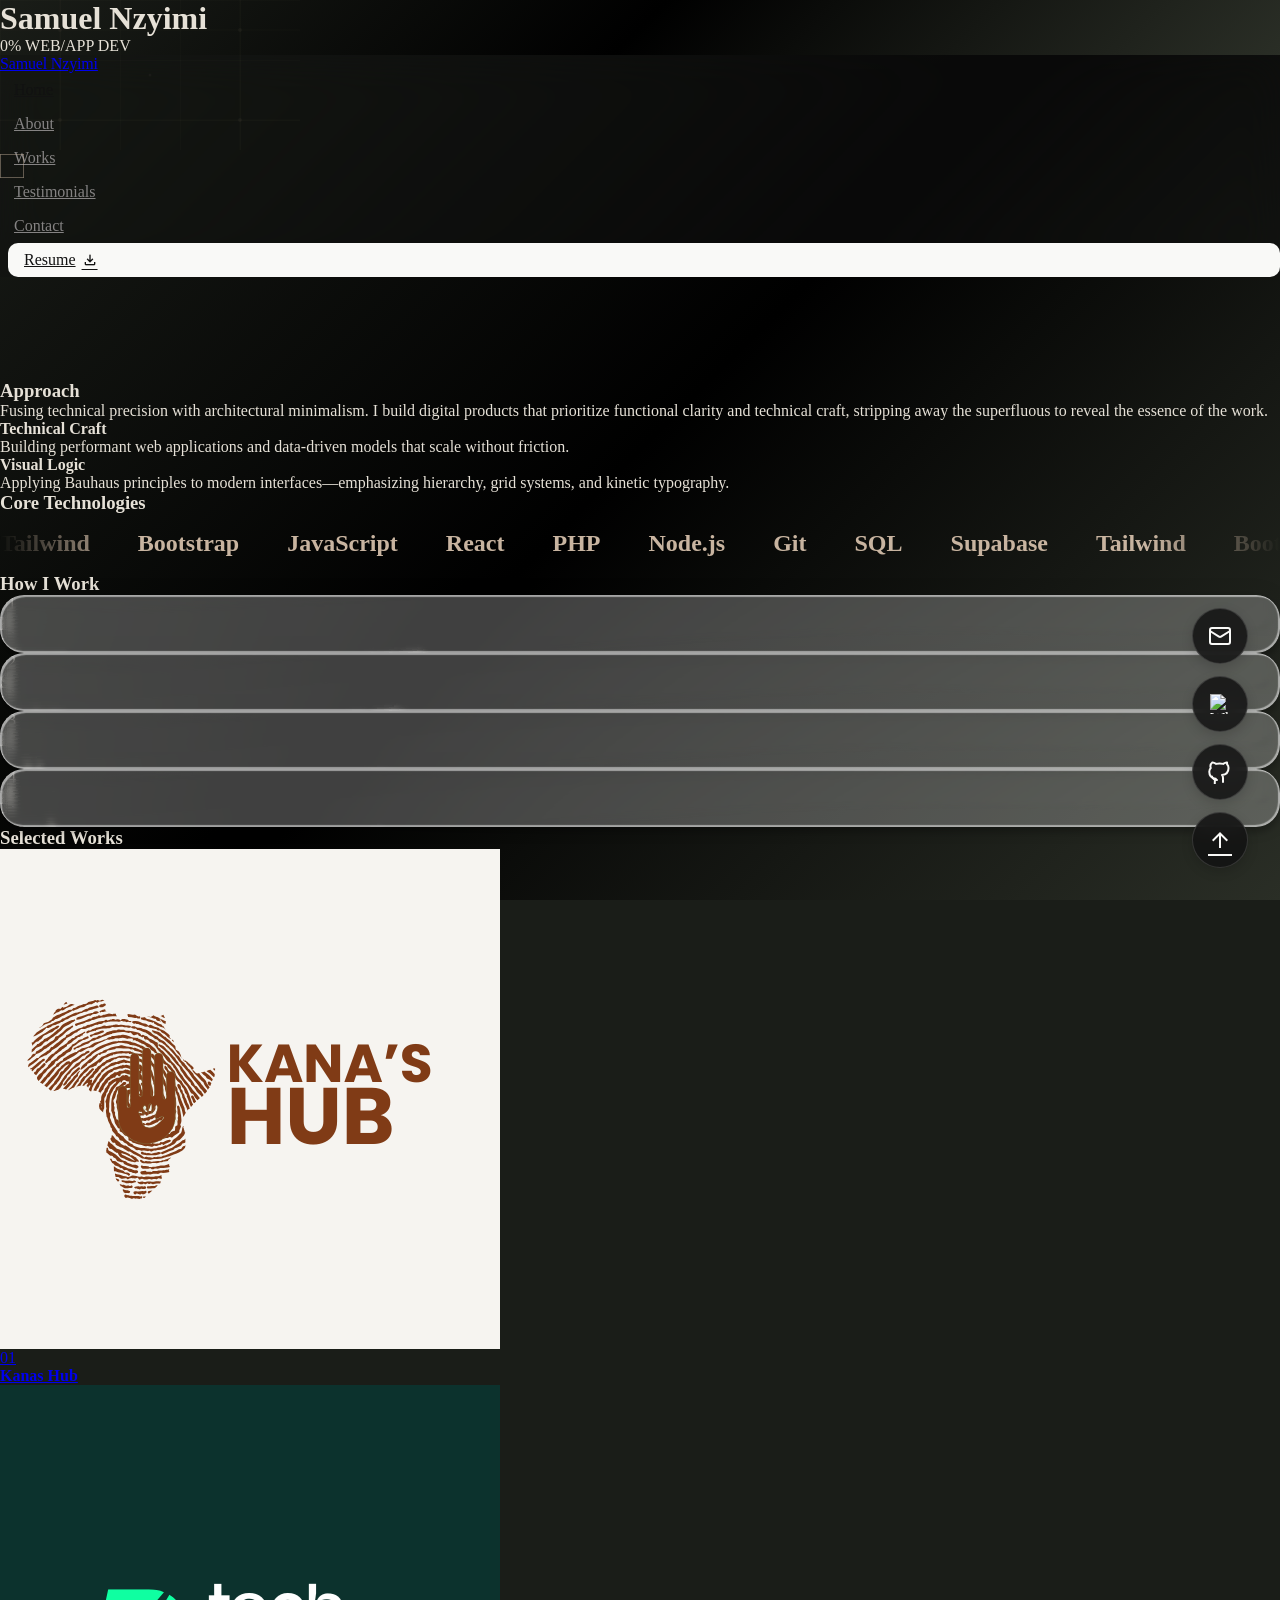
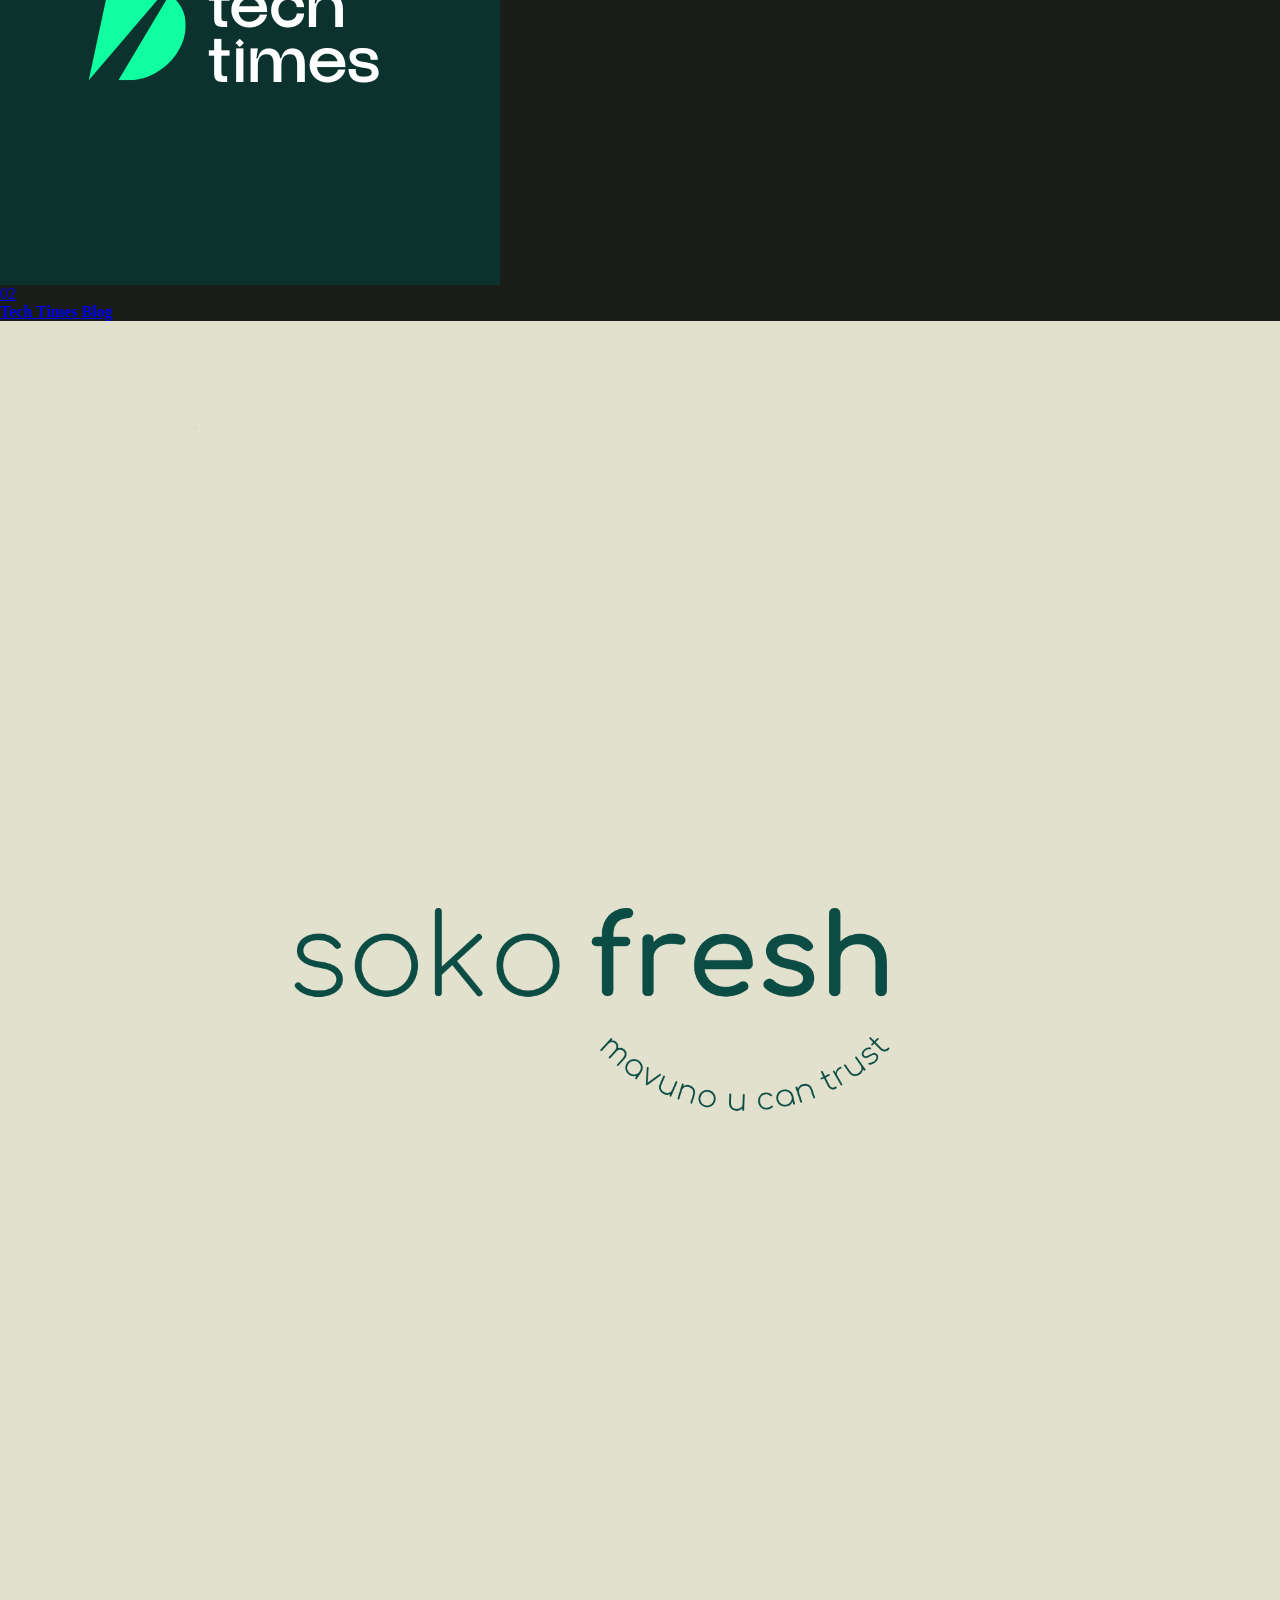
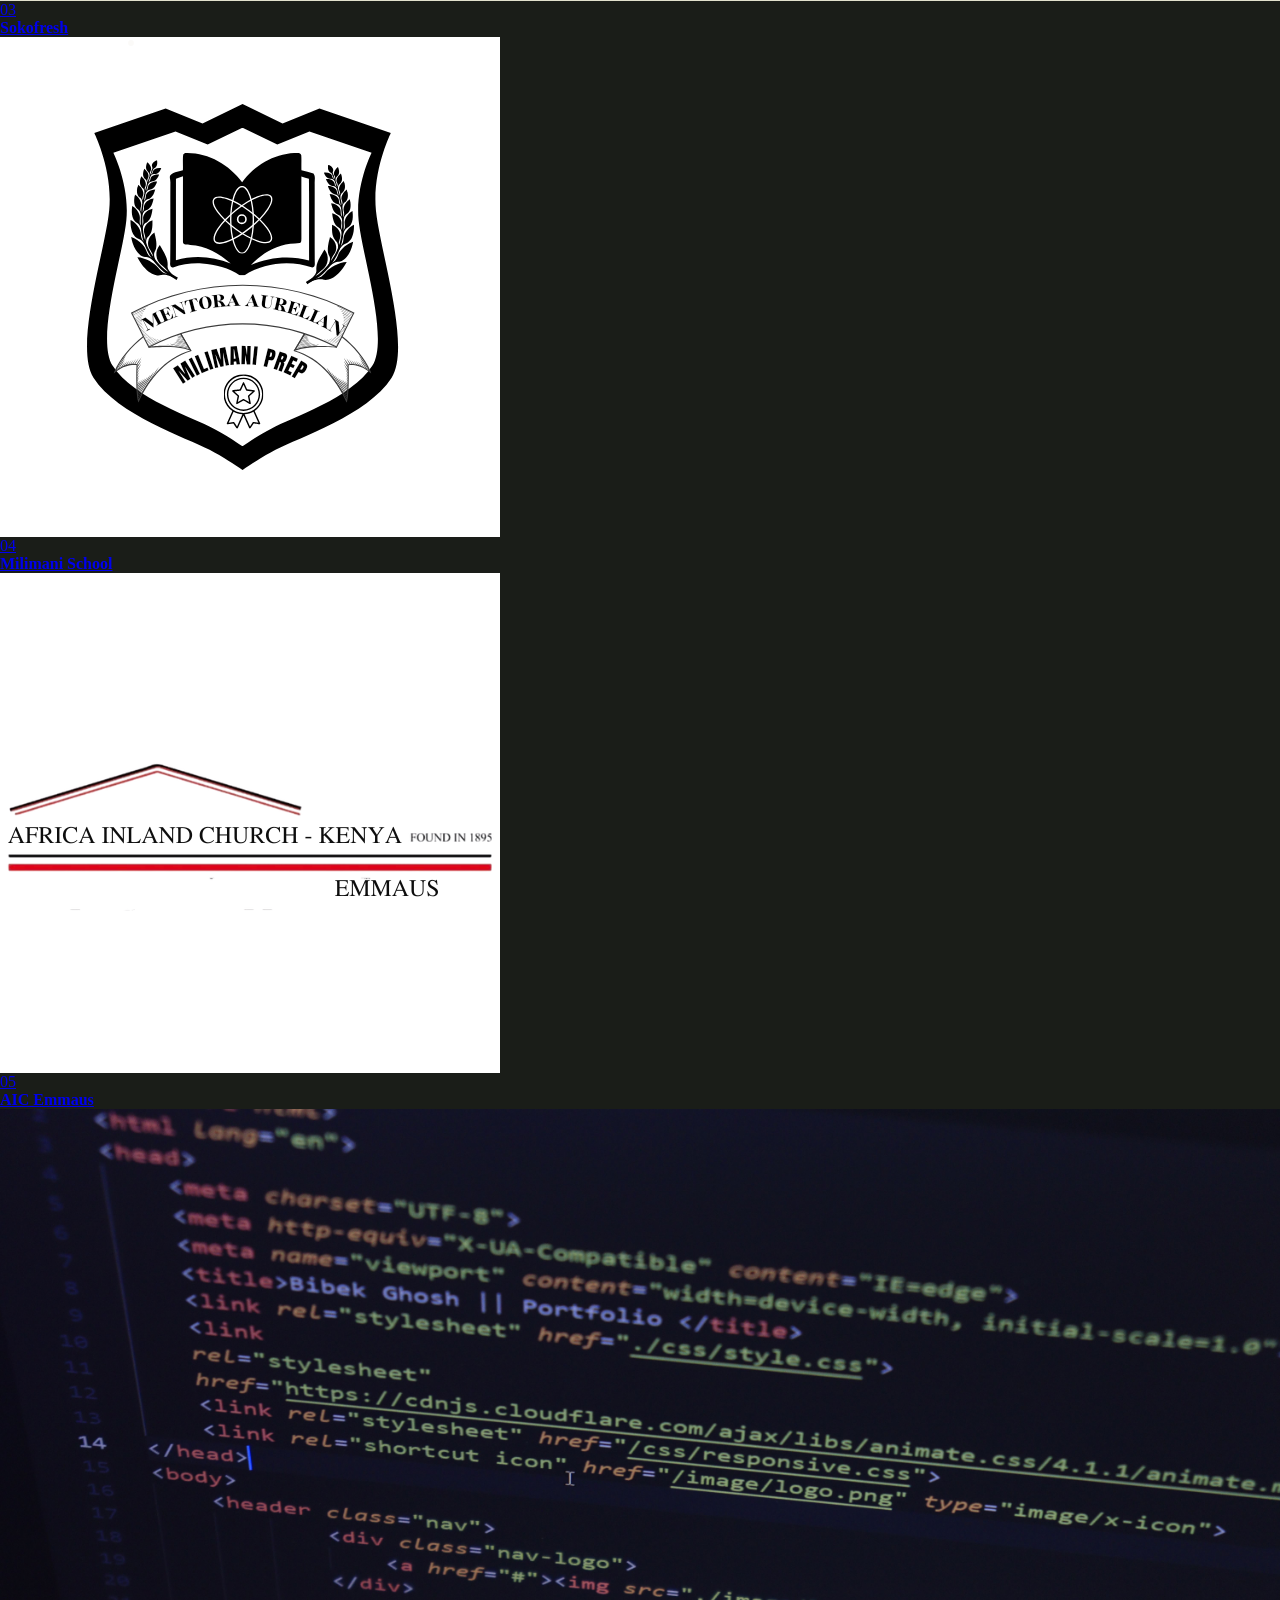
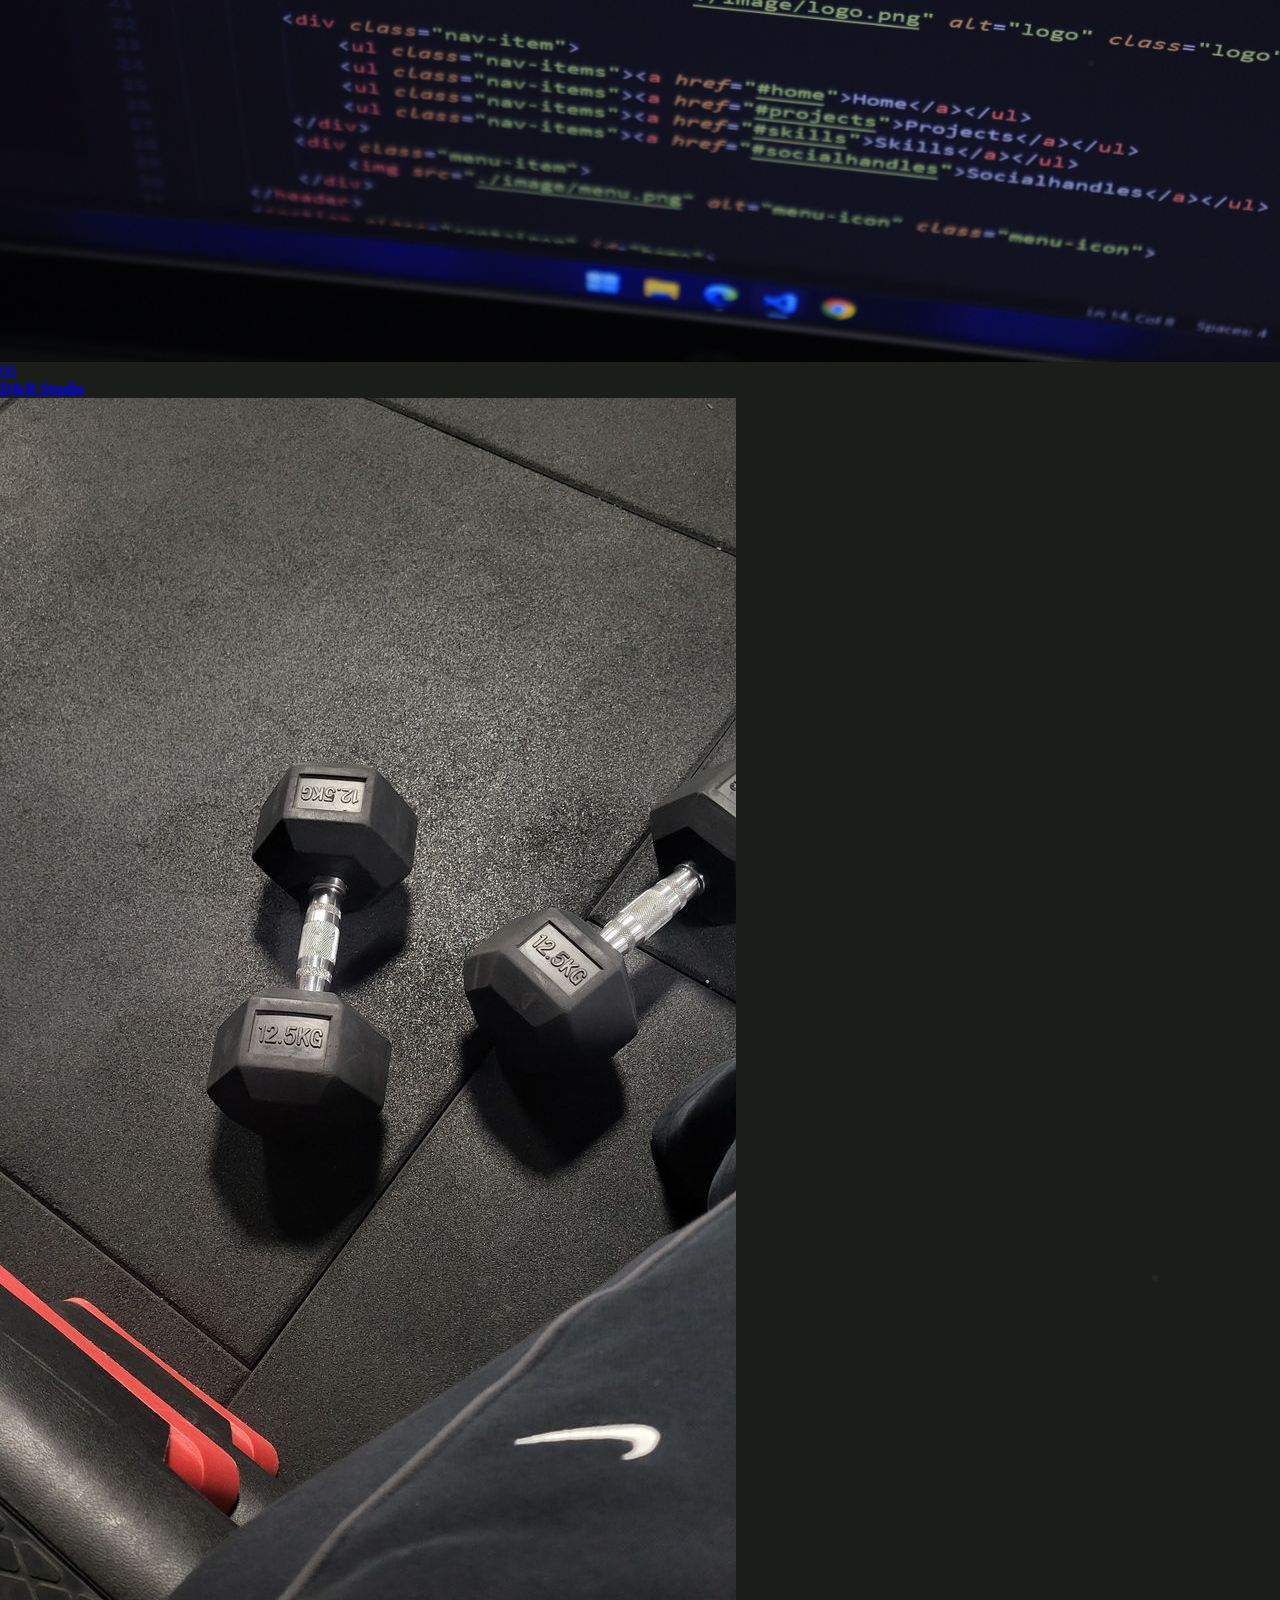
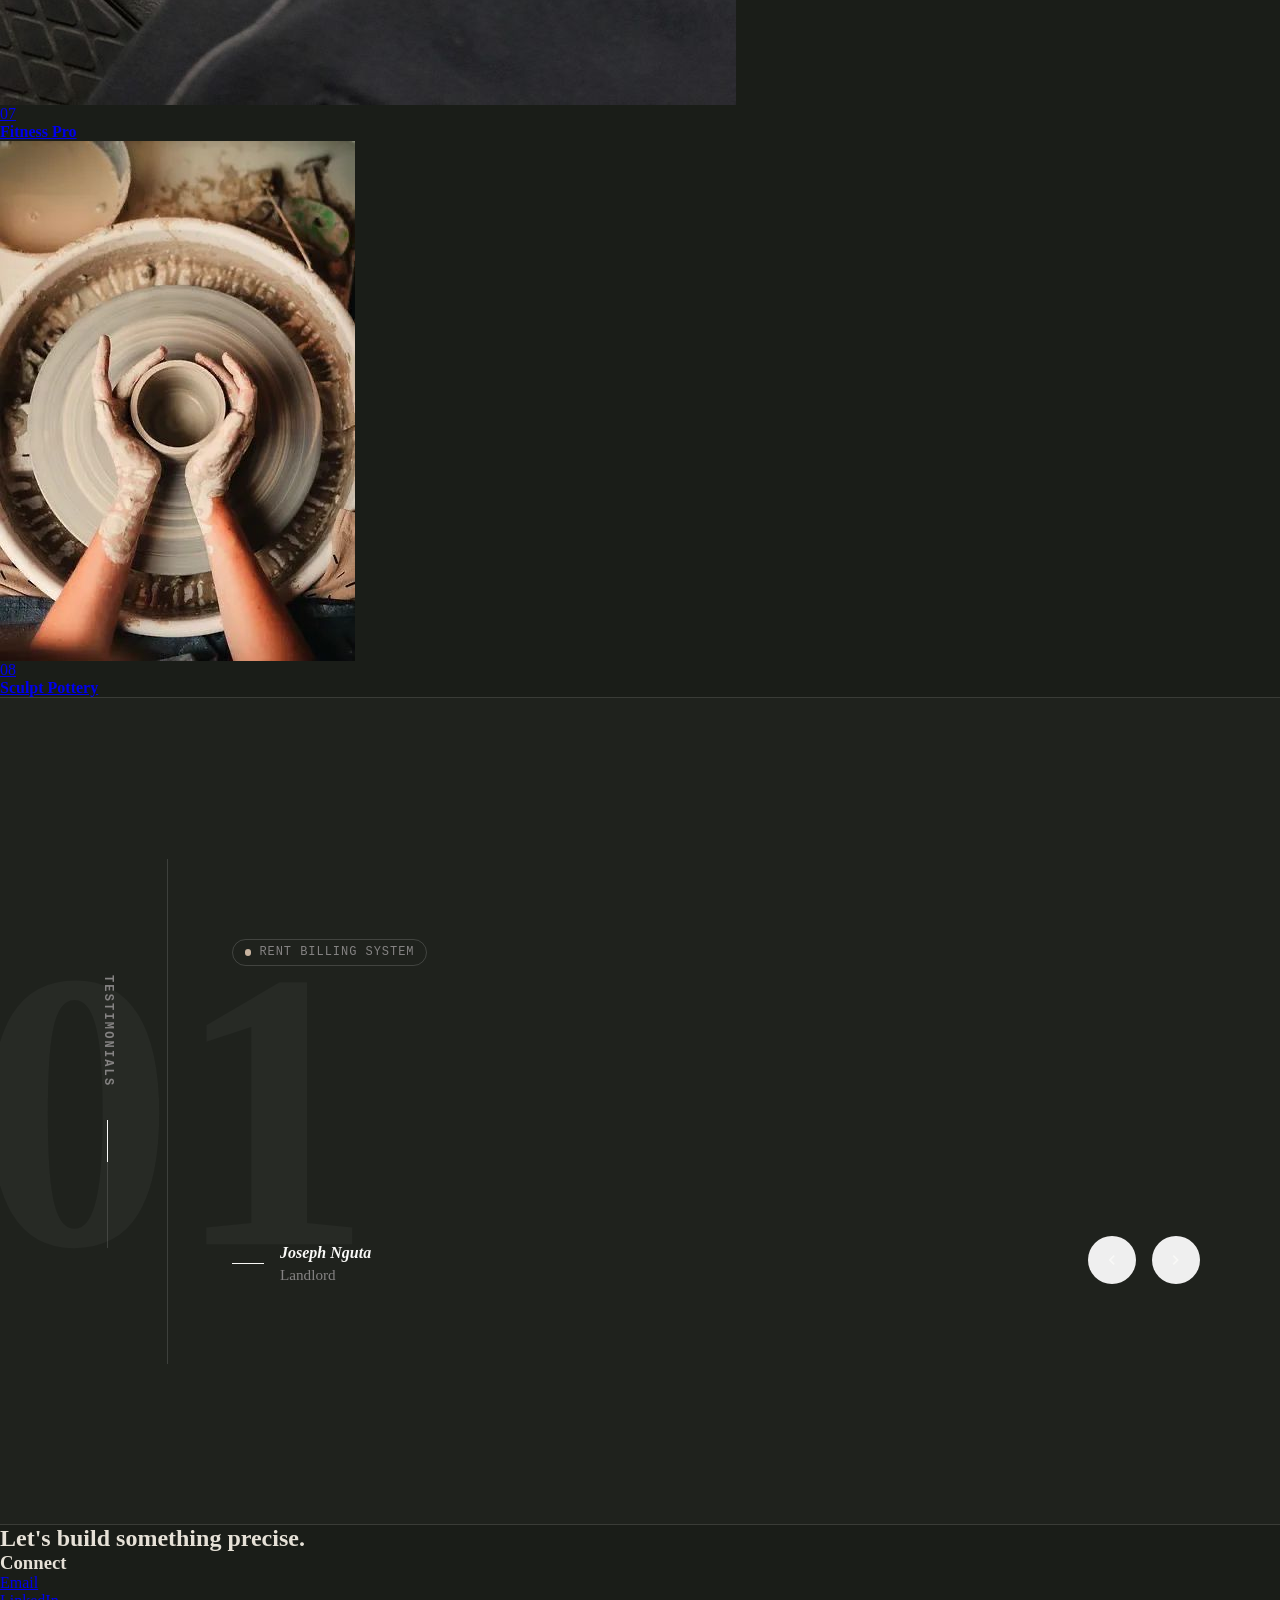
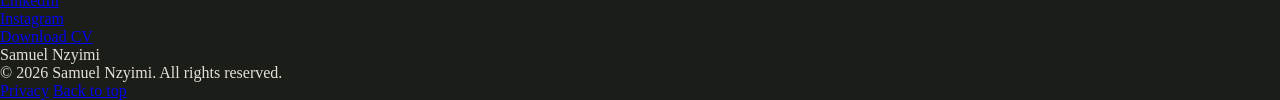
==== commit e812e19d: "Add files via upload" ====
--- a/index.html
+++ b/index.html
@@ -1051,41 +1051,81 @@
 <div class="grid grid-cols-1 sm:grid-cols-2 lg:grid-cols-4 gap-6">
     <!-- Work Card 1 -->
     <a href="#" class="work-card group relative rounded-3xl overflow-hidden aspect-[4/5] flex flex-col justify-between p-6 hover:shadow-2xl transition-all duration-500 bg-[#151515]">
-        <img class="absolute inset-0 w-full h-full object-cover transition-transform duration-700 group-hover:scale-105 opacity-80" src="picture%20assets/mobile%20app%20loader.jpeg" alt="Fintech App Redesign"/>
+        <img class="absolute inset-0 w-full h-full object-cover transition-transform duration-700 group-hover:scale-105 opacity-80" src="picture%20assets/kanas%20hub.png" alt="Kanas Hub"/>
         <div class="absolute inset-0 bg-gradient-to-t from-black/90 via-black/20 to-black/10"></div>
         <div class="relative z-10 text-white font-mono text-sm tracking-widest opacity-80 mt-2">01</div>
         <div class="relative z-10 flex justify-between items-end">
-            <h4 class="text-white text-lg font-bold tracking-tight">Fintech App Redesign</h4>
+            <h4 class="text-white text-lg font-bold tracking-tight">Kanas Hub</h4>
         </div>
     </a>
-    
+
     <!-- Work Card 2 -->
     <a href="#" class="work-card group relative rounded-3xl overflow-hidden aspect-[4/5] flex flex-col justify-between p-6 hover:shadow-2xl transition-all duration-500 bg-[#151515]">
-        <img class="absolute inset-0 w-full h-full object-cover transition-transform duration-700 group-hover:scale-105 opacity-80" src="picture%20assets/excel%20dash.png" alt="Excel Automation Suite"/>
+        <img class="absolute inset-0 w-full h-full object-cover transition-transform duration-700 group-hover:scale-105 opacity-80" src="picture%20assets/tech%20times.png" alt="Tech Times Blog"/>
         <div class="absolute inset-0 bg-gradient-to-t from-black/90 via-black/20 to-black/10"></div>
         <div class="relative z-10 text-white font-mono text-sm tracking-widest opacity-80 mt-2">02</div>
         <div class="relative z-10 flex justify-between items-end">
-            <h4 class="text-white text-lg font-bold tracking-tight">Excel Automation Suite</h4>
+            <h4 class="text-white text-lg font-bold tracking-tight">Tech Times Blog</h4>
         </div>
     </a>
 
     <!-- Work Card 3 -->
     <a href="#" class="work-card group relative rounded-3xl overflow-hidden aspect-[4/5] flex flex-col justify-between p-6 hover:shadow-2xl transition-all duration-500 bg-[#151515]">
-        <img class="absolute inset-0 w-full h-full object-cover transition-transform duration-700 group-hover:scale-105 opacity-80" src="picture%20assets/system%20dash.png" alt="Admin Dashboards"/>
+        <img class="absolute inset-0 w-full h-full object-cover transition-transform duration-700 group-hover:scale-105 opacity-80" src="picture%20assets/sokofresh%20ecommerce.png" alt="Sokofresh"/>
         <div class="absolute inset-0 bg-gradient-to-t from-black/90 via-black/20 to-black/10"></div>
         <div class="relative z-10 text-white font-mono text-sm tracking-widest opacity-80 mt-2">03</div>
         <div class="relative z-10 flex justify-between items-end">
-            <h4 class="text-white text-lg font-bold tracking-tight">Admin Dashboards</h4>
+            <h4 class="text-white text-lg font-bold tracking-tight">Sokofresh</h4>
         </div>
     </a>
-    
+
     <!-- Work Card 4 -->
     <a href="#" class="work-card group relative rounded-3xl overflow-hidden aspect-[4/5] flex flex-col justify-between p-6 hover:shadow-2xl transition-all duration-500 bg-[#151515]">
-        <img class="absolute inset-0 w-full h-full object-cover transition-transform duration-700 group-hover:scale-105 opacity-80" src="https://lh3.googleusercontent.com/aida-public/[base64]" alt="Brand Identity for Startups"/>
+        <img class="absolute inset-0 w-full h-full object-cover transition-transform duration-700 group-hover:scale-105 opacity-80" src="picture%20assets/milimani%20school.png" alt="Milimani School"/>
         <div class="absolute inset-0 bg-gradient-to-t from-black/90 via-black/20 to-black/10"></div>
         <div class="relative z-10 text-white font-mono text-sm tracking-widest opacity-80 mt-2">04</div>
         <div class="relative z-10 flex justify-between items-end">
-            <h4 class="text-white text-lg font-bold tracking-tight">Brand Identity</h4>
+            <h4 class="text-white text-lg font-bold tracking-tight">Milimani School</h4>
+        </div>
+    </a>
+
+    <!-- Work Card 5 -->
+    <a href="#" class="work-card group relative rounded-3xl overflow-hidden aspect-[4/5] flex flex-col justify-between p-6 hover:shadow-2xl transition-all duration-500 bg-[#151515]">
+        <img class="absolute inset-0 w-full h-full object-cover transition-transform duration-700 group-hover:scale-105 opacity-80" src="picture%20assets/aic%20emmaus.png" alt="AIC Emmaus"/>
+        <div class="absolute inset-0 bg-gradient-to-t from-black/90 via-black/20 to-black/10"></div>
+        <div class="relative z-10 text-white font-mono text-sm tracking-widest opacity-80 mt-2">05</div>
+        <div class="relative z-10 flex justify-between items-end">
+            <h4 class="text-white text-lg font-bold tracking-tight">AIC Emmaus</h4>
+        </div>
+    </a>
+
+    <!-- Work Card 6 -->
+    <a href="#" class="work-card group relative rounded-3xl overflow-hidden aspect-[4/5] flex flex-col justify-between p-6 hover:shadow-2xl transition-all duration-500 bg-[#151515]">
+        <img class="absolute inset-0 w-full h-full object-cover transition-transform duration-700 group-hover:scale-105 opacity-80" src="picture%20assets/d%26b%20studio.jpg" alt="D&amp;B Studio"/>
+        <div class="absolute inset-0 bg-gradient-to-t from-black/90 via-black/20 to-black/10"></div>
+        <div class="relative z-10 text-white font-mono text-sm tracking-widest opacity-80 mt-2">06</div>
+        <div class="relative z-10 flex justify-between items-end">
+            <h4 class="text-white text-lg font-bold tracking-tight">D&amp;B Studio</h4>
+        </div>
+    </a>
+
+    <!-- Work Card 7 -->
+    <a href="#" class="work-card group relative rounded-3xl overflow-hidden aspect-[4/5] flex flex-col justify-between p-6 hover:shadow-2xl transition-all duration-500 bg-[#151515]">
+        <img class="absolute inset-0 w-full h-full object-cover transition-transform duration-700 group-hover:scale-105 opacity-80" src="picture%20assets/fitness%20pro.jpg" alt="Fitness Pro"/>
+        <div class="absolute inset-0 bg-gradient-to-t from-black/90 via-black/20 to-black/10"></div>
+        <div class="relative z-10 text-white font-mono text-sm tracking-widest opacity-80 mt-2">07</div>
+        <div class="relative z-10 flex justify-between items-end">
+            <h4 class="text-white text-lg font-bold tracking-tight">Fitness Pro</h4>
+        </div>
+    </a>
+
+    <!-- Work Card 8 -->
+    <a href="#" class="work-card group relative rounded-3xl overflow-hidden aspect-[4/5] flex flex-col justify-between p-6 hover:shadow-2xl transition-all duration-500 bg-[#151515]">
+        <img class="absolute inset-0 w-full h-full object-cover transition-transform duration-700 group-hover:scale-105 opacity-80" src="picture%20assets/sculpt%20pottery%20studio.jpg" alt="Sculpt Pottery"/>
+        <div class="absolute inset-0 bg-gradient-to-t from-black/90 via-black/20 to-black/10"></div>
+        <div class="relative z-10 text-white font-mono text-sm tracking-widest opacity-80 mt-2">08</div>
+        <div class="relative z-10 flex justify-between items-end">
+            <h4 class="text-white text-lg font-bold tracking-tight">Sculpt Pottery</h4>
         </div>
     </a>
 </div>
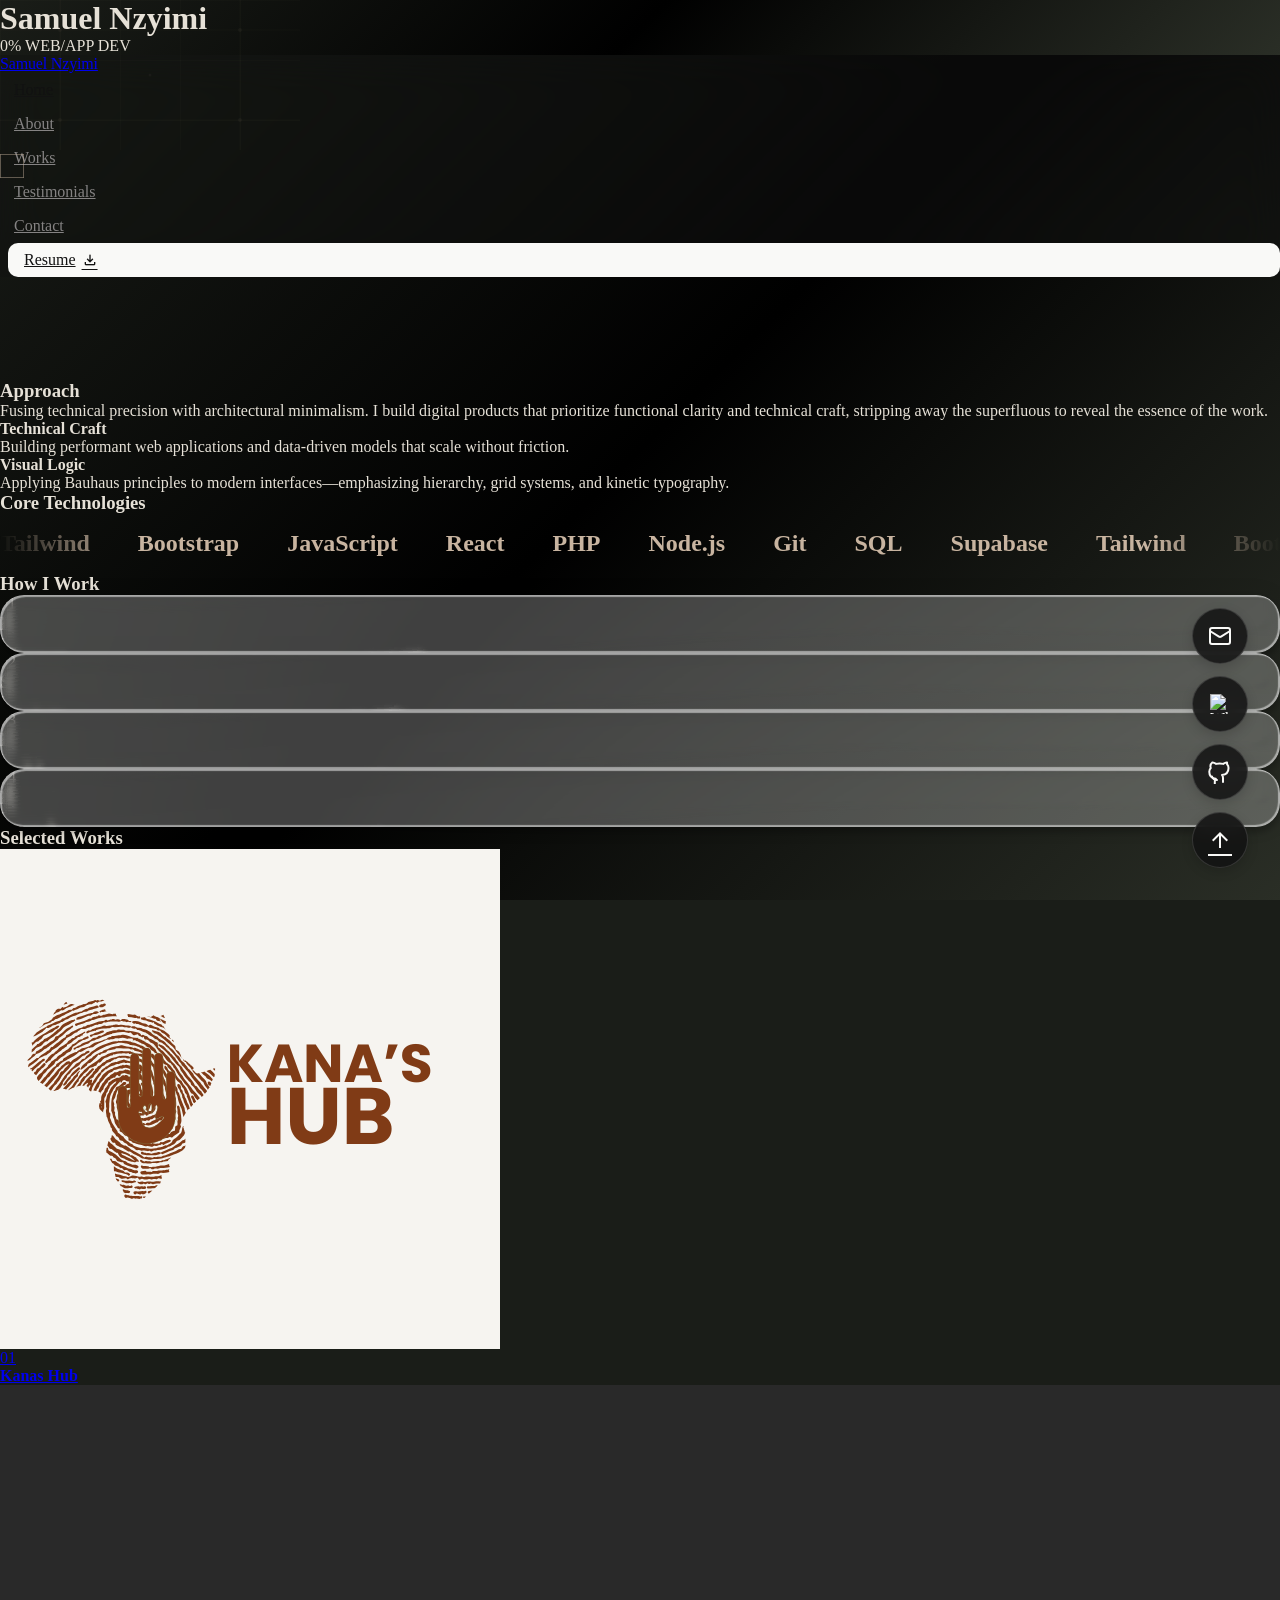
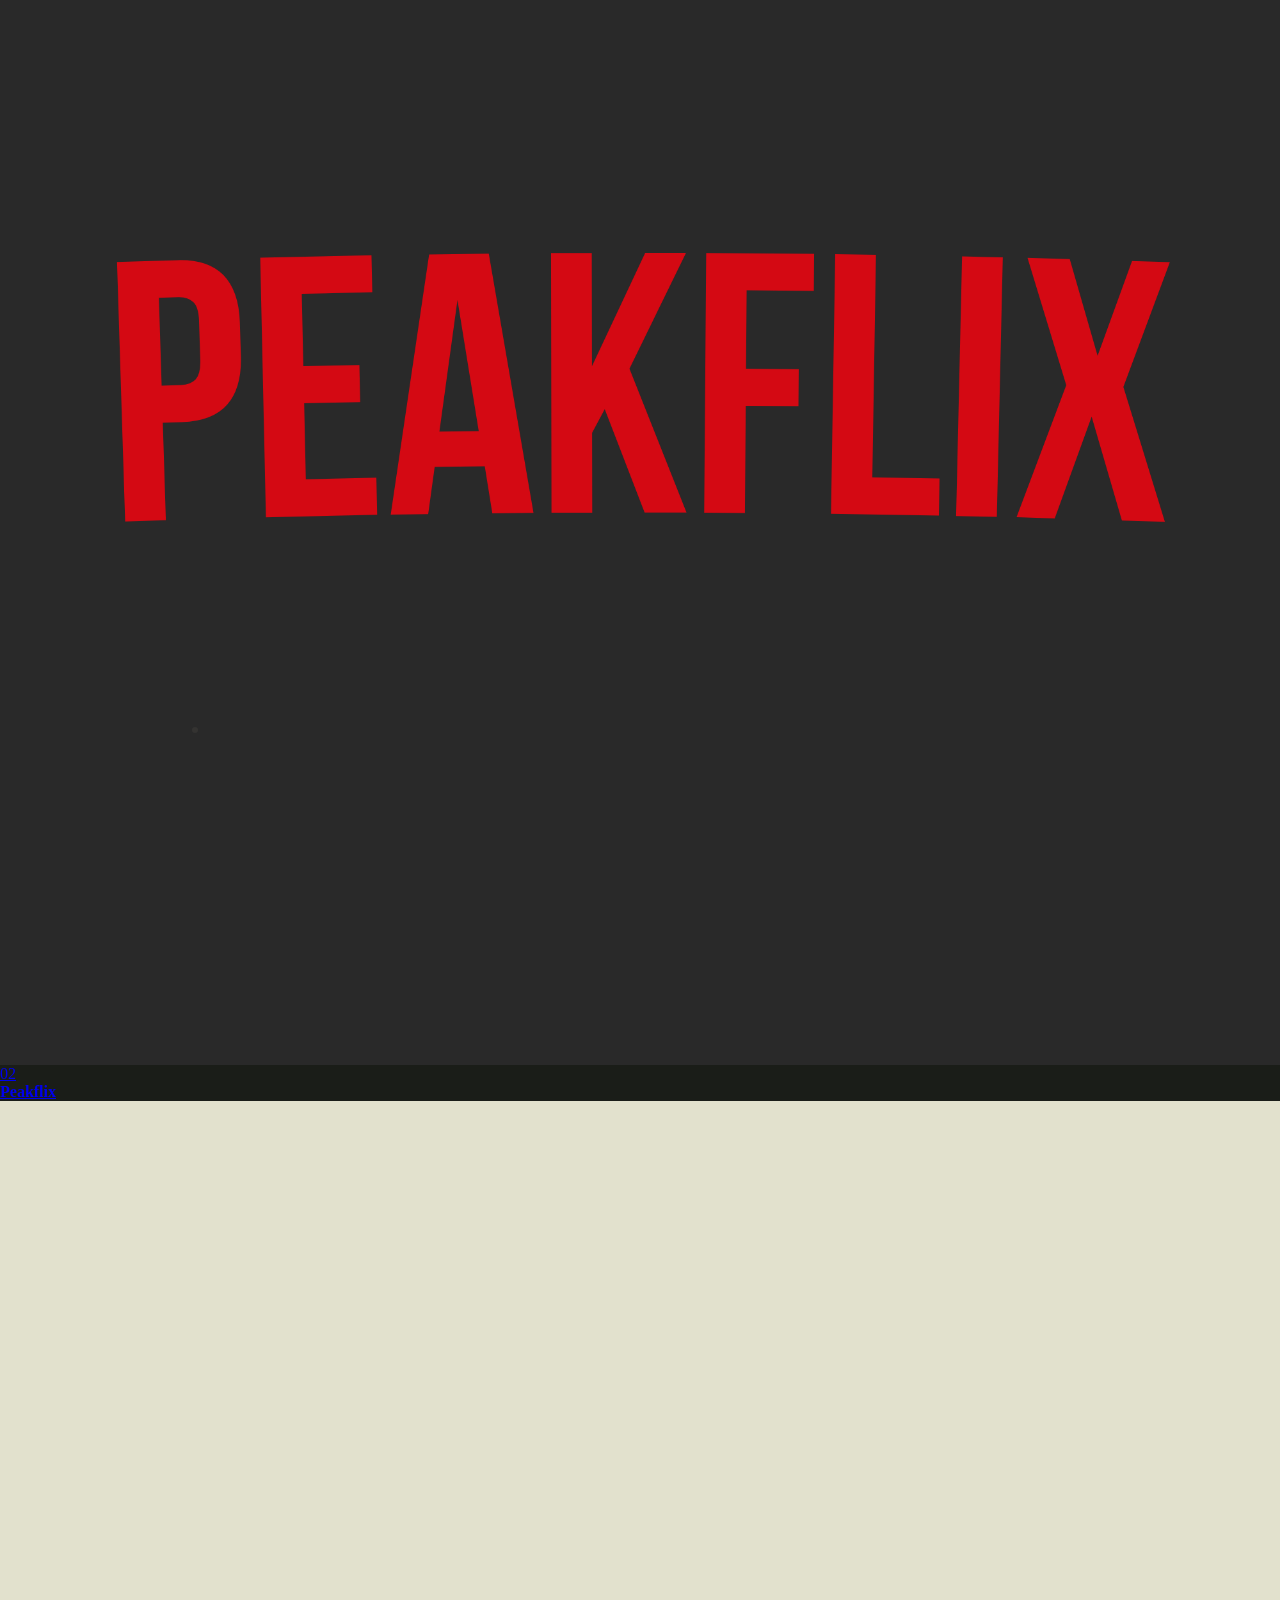
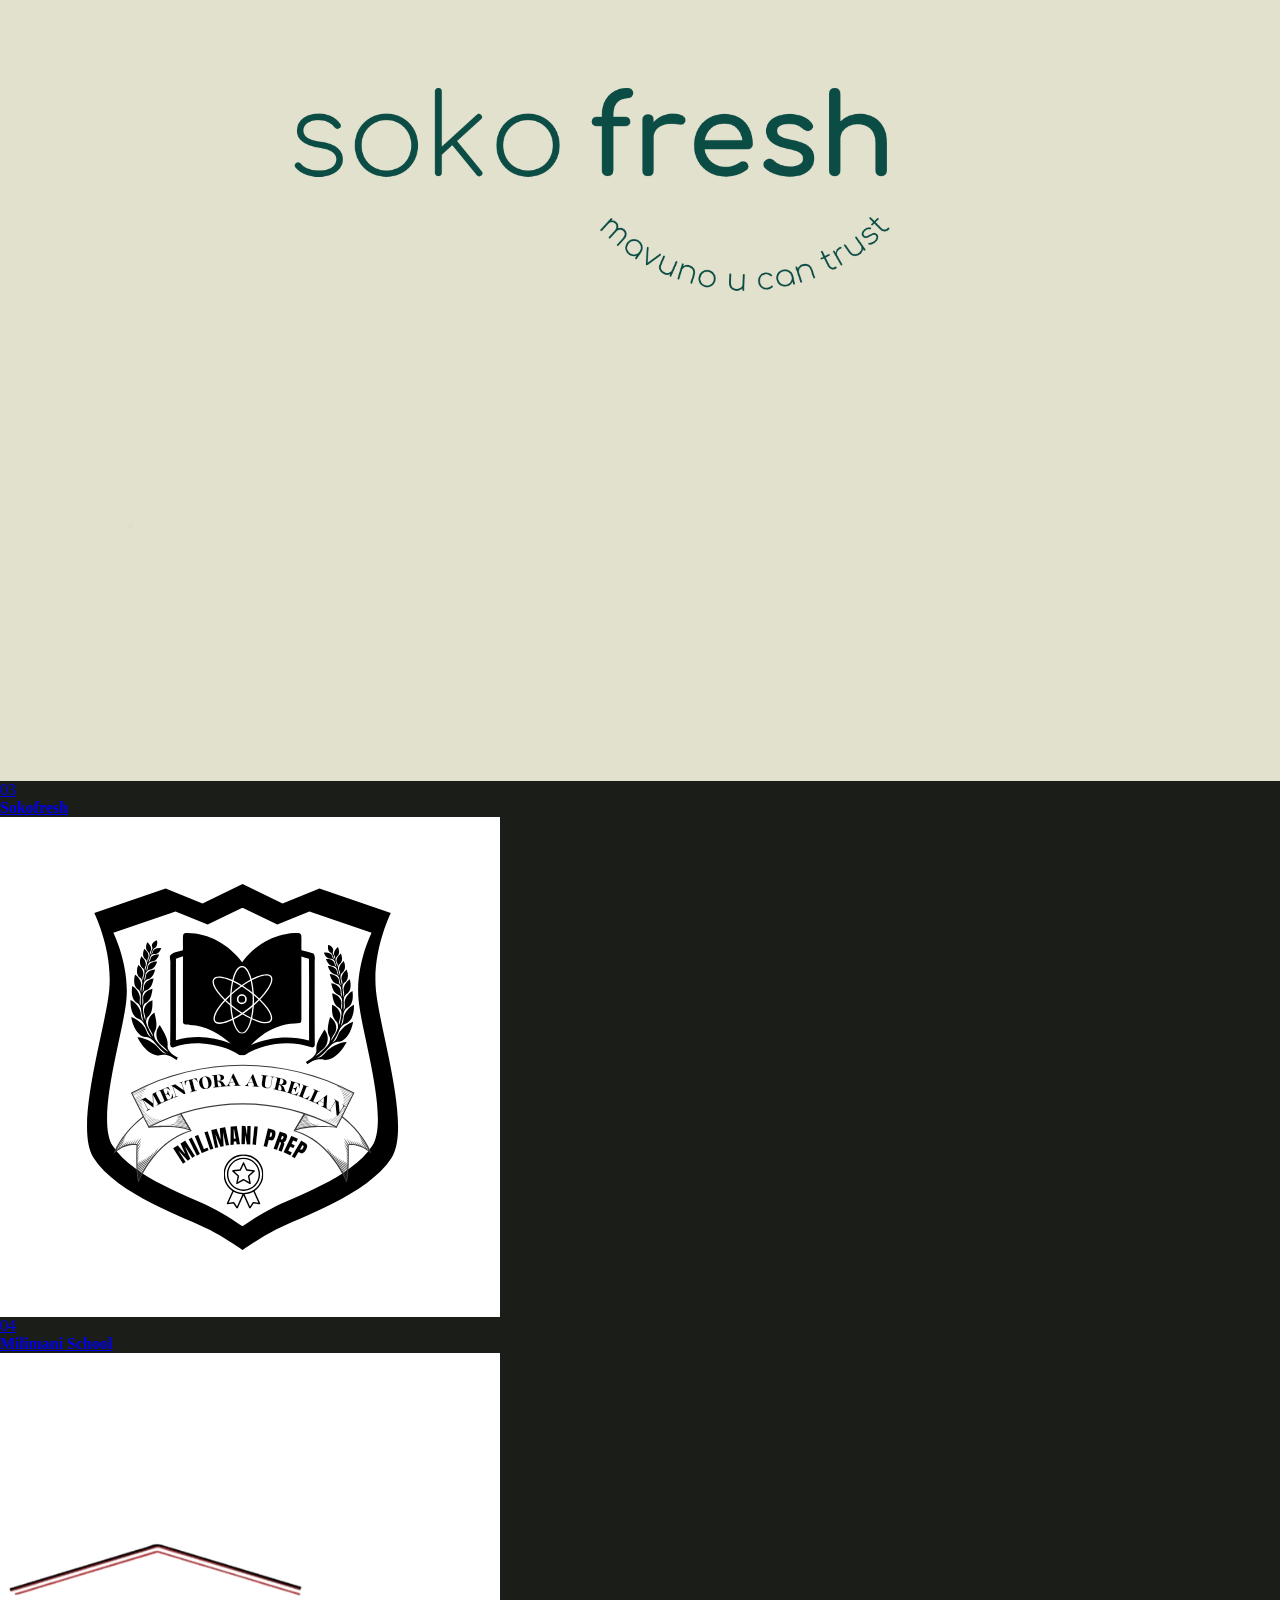
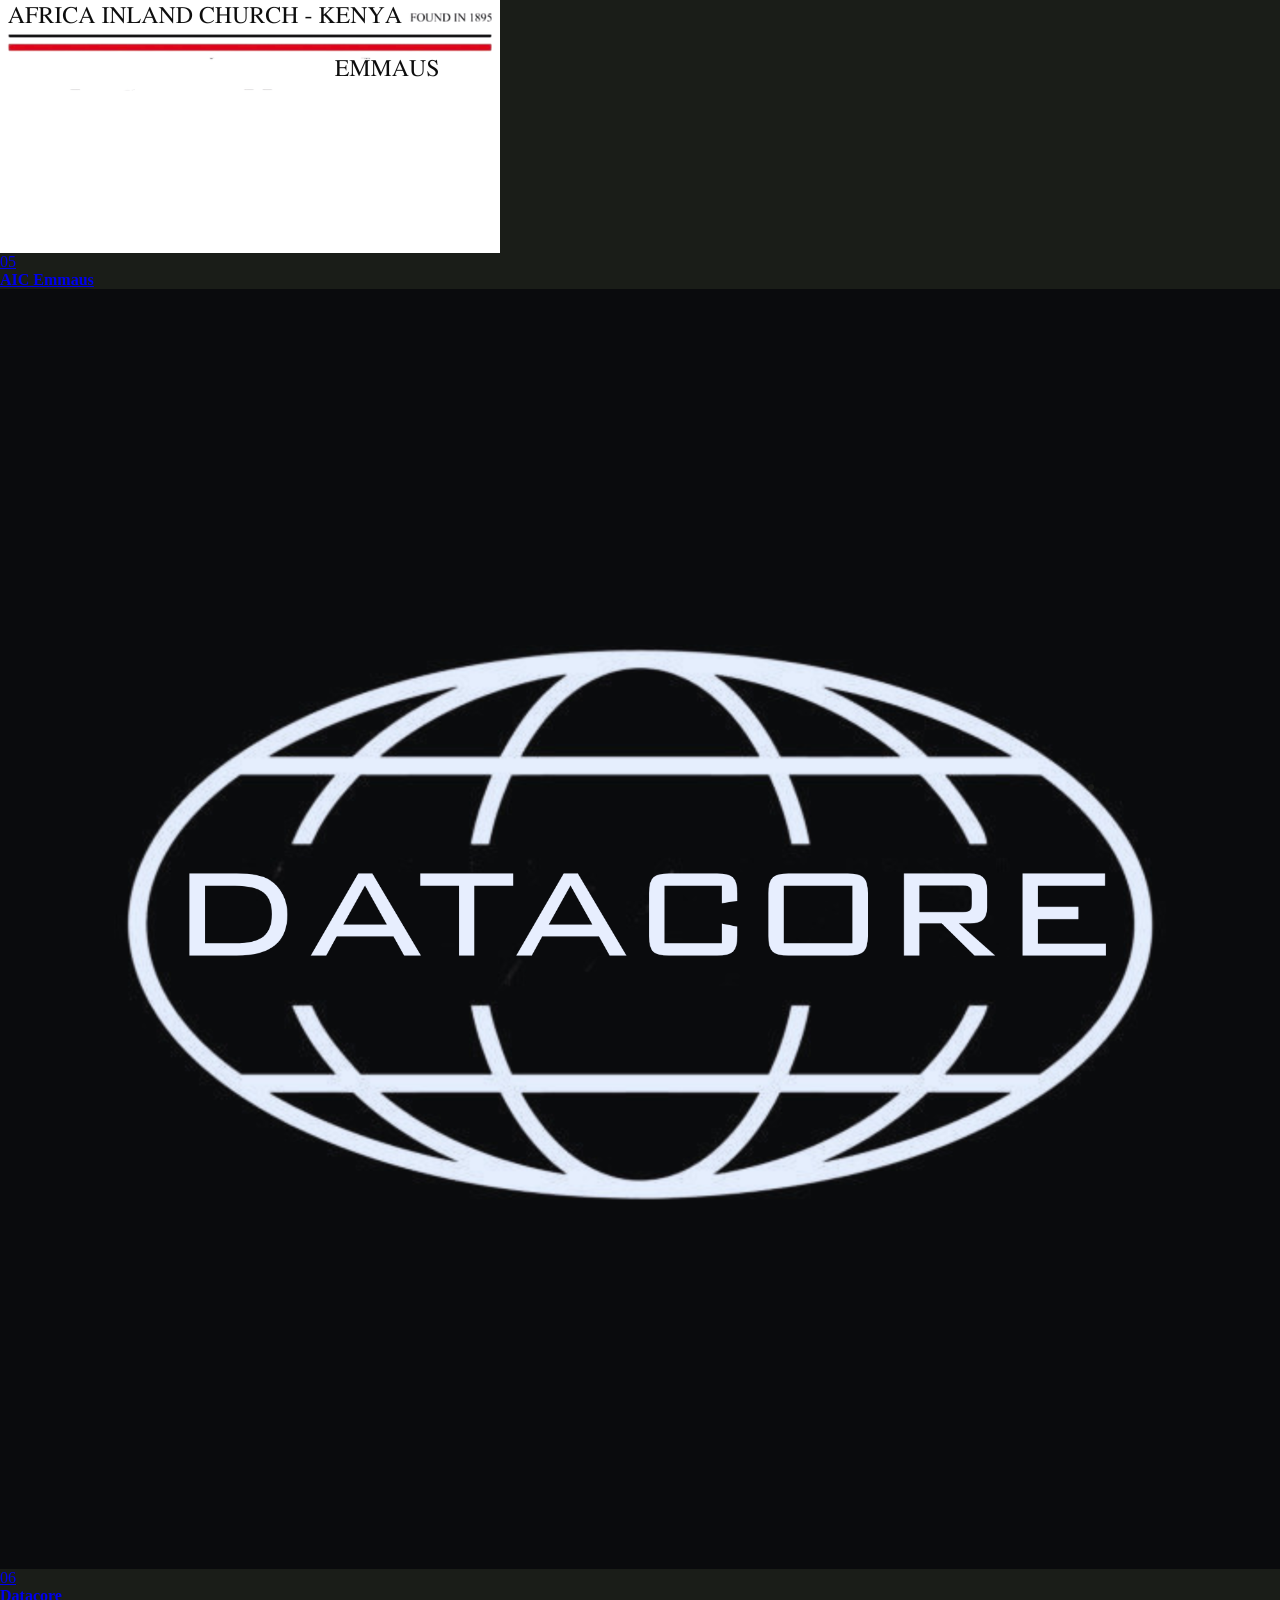
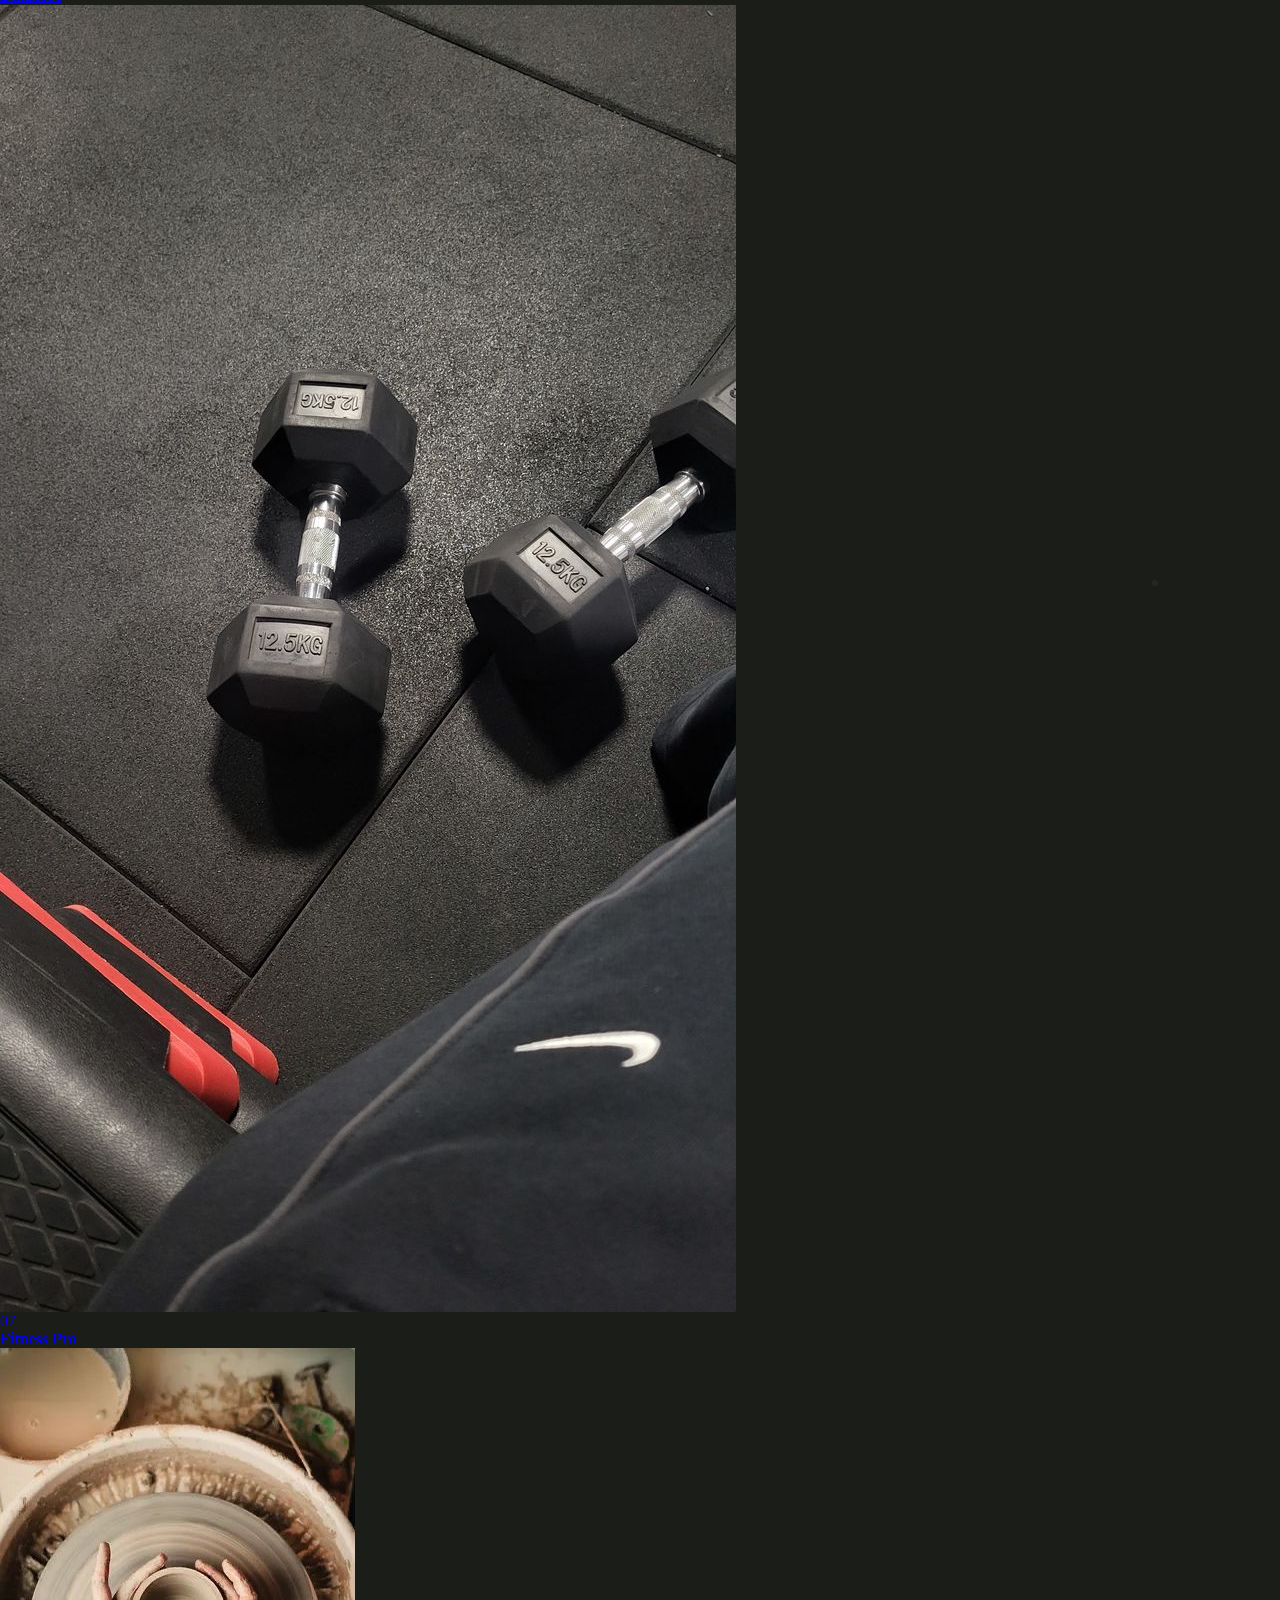
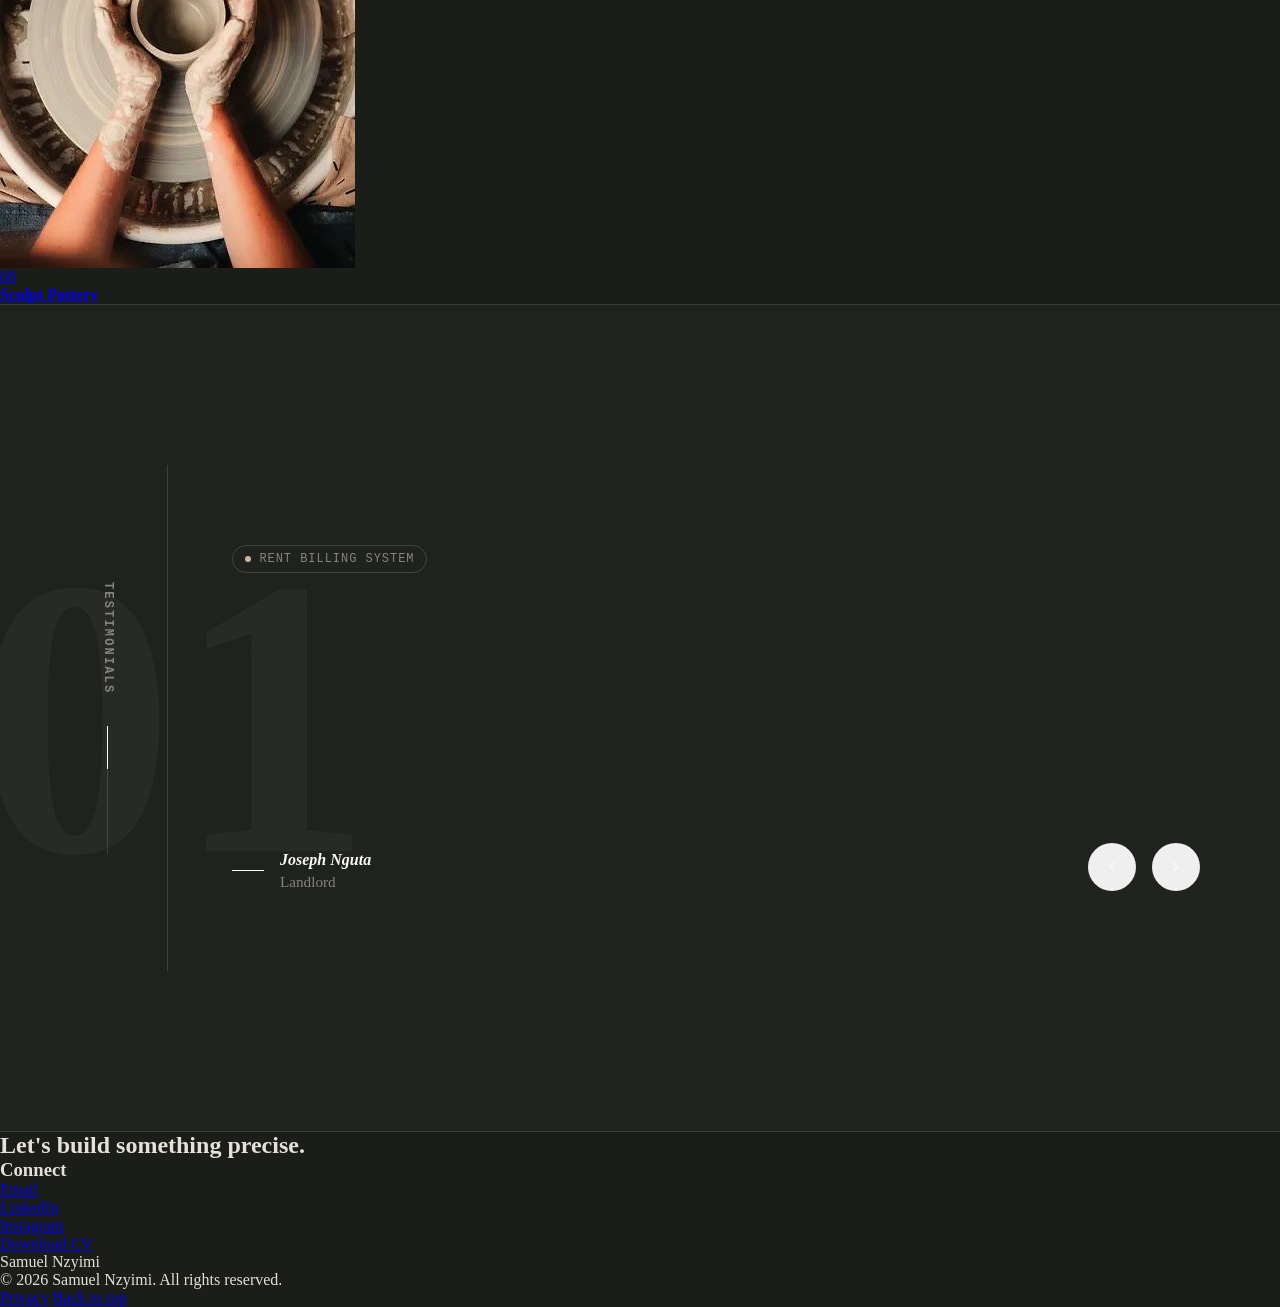
==== commit 74d1eea9: "first commit" ====
--- a/index.html
+++ b/index.html
@@ -1,4 +1,4 @@
-<!DOCTYPE html>
+﻿<!DOCTYPE html>
 
 <html class="dark" lang="en"><head>
 <meta charset="utf-8"/>
@@ -11,704 +11,7 @@
 <link href="https://fonts.googleapis.com/css2?family=Material+Symbols+Outlined:wght,FILL@100..700,0..1&amp;display=swap" rel="stylesheet"/>
 <script src="https://cdnjs.cloudflare.com/ajax/libs/gsap/3.12.2/gsap.min.js"></script>
 <script src="https://cdnjs.cloudflare.com/ajax/libs/gsap/3.12.2/ScrollTrigger.min.js"></script>
-<style>
-        * {
-            margin: 0;
-            padding: 0;
-            box-sizing: border-box;
-        }
-        .material-symbols-outlined {
-            font-variation-settings: 'FILL' 0, 'wght' 400, 'GRAD' 0, 'opsz' 24;
-        }
-        body {
-            overflow-x: hidden;
-            background-color: #1a1d18;
-            background-image: linear-gradient(135deg, #1a1d18 0%, #000000 50%, #2a2e26 100%);
-            background-attachment: fixed;
-            color: #e6e1d7;
-            width: 100%;
-            max-width: 100vw;
-            position: relative;
-        }
-        html {
-            overflow-x: hidden;
-            width: 100%;
-            scroll-behavior: smooth;
-        }
-        .preloader-line {
-            transform-origin: left;
-            transform: scaleX(0);
-        }
-        .work-card-image {
-            transition: transform 0.6s cubic-bezier(0.16, 1, 0.3, 1);
-        }
-        .work-card:hover .work-card-image {
-            transform: scale(1.05);
-        }
-        /* ── Floating glass bar navigation ──────────────────────────── */
-        #main-nav {
-            transition: top 0.5s ease;
-        }
-        #main-nav.is-scrolled {
-            top: 10px;
-        }
-        .nav-pill {
-            background: rgba(249, 249, 247, 0.5);
-            border-color: rgba(18, 18, 18, 0.08);
-            backdrop-filter: blur(20px) saturate(1.8);
-            -webkit-backdrop-filter: blur(20px) saturate(1.8);
-            transition: background-color 0.5s ease, border-color 0.5s ease, box-shadow 0.5s ease;
-        }
-        html.dark .nav-pill {
-            background: rgba(18, 18, 18, 0.5);
-            border-color: rgba(249, 249, 247, 0.1);
-        }
-        #main-nav.is-scrolled .nav-pill {
-            background: rgba(249, 249, 247, 0.85);
-            border-color: rgba(18, 18, 18, 0.12);
-            box-shadow: 0 12px 40px rgba(18, 18, 18, 0.12);
-        }
-        html.dark #main-nav.is-scrolled .nav-pill {
-            background: rgba(18, 18, 18, 0.85);
-            border-color: rgba(249, 249, 247, 0.14);
-            box-shadow: 0 12px 40px rgba(0, 0, 0, 0.5);
-        }
-        .nav-name {
-            padding-right: 1rem;
-            letter-spacing: -0.01em;
-            white-space: nowrap;
-        }
-        .nav-link {
-            position: relative;
-            z-index: 1;
-            display: flex;
-            align-items: center;
-            padding: 0.5rem 0.875rem;
-            border-radius: 10px;
-            color: #444748;
-            white-space: nowrap;
-            transition: color 0.3s ease;
-        }
-        html.dark .nav-link {
-            color: #858383;
-        }
-        .nav-link:hover {
-            color: #000000;
-        }
-        html.dark .nav-link:hover {
-            color: #F9F9F7;
-        }
-        .nav-link.is-active {
-            color: #F9F9F7;
-        }
-        html.dark .nav-link.is-active {
-            color: #121212;
-        }
-        .nav-icon {
-            display: none;
-            font-size: 22px;
-        }
-        .nav-indicator {
-            position: absolute;
-            top: 3px;
-            bottom: 3px;
-            left: 0;
-            width: 0;
-            border-radius: 10px;
-            background: #121212;
-            opacity: 0;
-            transition: left 0.5s cubic-bezier(0.34, 1.56, 0.64, 1),
-                        width 0.5s cubic-bezier(0.34, 1.56, 0.64, 1),
-                        opacity 0.3s ease;
-        }
-        html.dark .nav-indicator {
-            background: #F9F9F7;
-        }
-        .nav-resume {
-            display: flex;
-            align-items: center;
-            gap: 0.375rem;
-            margin-left: 0.5rem;
-            padding: 0.5rem 1rem;
-            border-radius: 10px;
-            background: #121212;
-            color: #F9F9F7;
-            white-space: nowrap;
-            transition: opacity 0.3s ease;
-        }
-        .nav-resume:hover {
-            opacity: 0.8;
-        }
-        html.dark .nav-resume {
-            background: #F9F9F7;
-            color: #121212;
-        }
-        .nav-icon-sm {
-            font-size: 16px;
-        }
-        @media (max-width: 767px) {
-            .nav-name,
-            .nav-label,
-            .nav-resume-label {
-                display: none;
-            }
-            .nav-icon {
-                display: inline-flex;
-            }
-            .nav-link {
-                padding: 0.5rem;
-            }
-            .nav-resume {
-                margin-left: 0;
-                padding: 0.5rem;
-            }
-        }
-        /* ── End floating glass bar navigation ──────────────────────── */
-        /* ── Dark gradient hero background ──────────────────────────── */
-        /* Testimonials */
-        .testimonial-shell {
-            position: relative;
-            min-height: clamp(640px, 92vh, 880px);
-            display: flex;
-            align-items: center;
-            overflow: hidden;
-            background: rgba(255, 255, 255, 0.025);
-            border-top: 1px solid rgba(249, 249, 247, 0.12);
-            border-bottom: 1px solid rgba(249, 249, 247, 0.12);
-        }
-        .testimonial-stage {
-            position: relative;
-            width: 100%;
-        }
-        .testimonial-index {
-            position: absolute;
-            left: clamp(-1.5rem, -4vw, -0.25rem);
-            top: 50%;
-            transform: translateY(-50%);
-            color: rgba(249, 249, 247, 0.035);
-            font-size: clamp(11rem, 31vw, 28rem);
-            font-weight: 800;
-            line-height: 0.8;
-            letter-spacing: 0;
-            pointer-events: none;
-            user-select: none;
-            transition: transform 0.45s ease, opacity 0.45s ease, filter 0.45s ease;
-        }
-        .testimonial-layout {
-            position: relative;
-            z-index: 1;
-            display: grid;
-            grid-template-columns: 88px minmax(0, 1fr);
-            max-width: 1120px;
-            margin: 0 auto;
-        }
-        .testimonial-rail {
-            display: flex;
-            flex-direction: column;
-            align-items: center;
-            justify-content: center;
-            padding-right: 2rem;
-            border-right: 1px solid rgba(249, 249, 247, 0.14);
-        }
-        .testimonial-rail-label {
-            color: #858383;
-            font-size: 0.75rem;
-            font-family: ui-monospace, SFMono-Regular, Menlo, Monaco, Consolas, "Liberation Mono", monospace;
-            letter-spacing: 0.18em;
-            text-transform: uppercase;
-            writing-mode: vertical-rl;
-            text-orientation: mixed;
-        }
-        .testimonial-progress {
-            position: relative;
-            width: 1px;
-            height: 8rem;
-            margin-top: 2rem;
-            background: rgba(249, 249, 247, 0.14);
-        }
-        .testimonial-progress-fill {
-            position: absolute;
-            inset: 0 auto auto 0;
-            width: 100%;
-            height: 33.333%;
-            background: #F9F9F7;
-            transform-origin: top;
-            transition: height 0.5s cubic-bezier(0.22, 1, 0.36, 1);
-        }
-        .testimonial-content {
-            padding: clamp(2.5rem, 7vw, 5rem) 0 clamp(2.5rem, 7vw, 5rem) clamp(2rem, 6vw, 4rem);
-        }
-        .testimonial-badge {
-            display: inline-flex;
-            align-items: center;
-            gap: 0.5rem;
-            border: 1px solid rgba(249, 249, 247, 0.16);
-            border-radius: 999px;
-            padding: 0.35rem 0.75rem;
-            color: #858383;
-            font-size: 0.75rem;
-            font-family: ui-monospace, SFMono-Regular, Menlo, Monaco, Consolas, "Liberation Mono", monospace;
-            letter-spacing: 0.08em;
-            text-transform: uppercase;
-        }
-        .testimonial-badge-dot {
-            width: 0.4rem;
-            height: 0.4rem;
-            border-radius: 999px;
-            background: #c8b4a0;
-        }
-        .testimonial-quote {
-            min-height: 190px;
-            margin: 2rem 0 3rem;
-            color: #F9F9F7;
-            font-size: clamp(2.25rem, 6vw, 4.75rem);
-            font-weight: 300;
-            line-height: 1.05;
-            letter-spacing: 0;
-            max-width: 860px;
-        }
-        .testimonial-word {
-            display: inline-block;
-            margin-right: 0.28em;
-            opacity: 0;
-            transform: translateY(20px) rotateX(80deg);
-            transform-origin: bottom;
-            filter: blur(8px);
-            transition: opacity 0.55s ease, transform 0.55s cubic-bezier(0.22, 1, 0.36, 1), filter 0.55s ease;
-        }
-        .testimonial-shell.is-visible .testimonial-word {
-            opacity: 1;
-            transform: translateY(0) rotateX(0deg);
-            filter: blur(0);
-        }
-        .testimonial-meta-row {
-            display: flex;
-            align-items: end;
-            justify-content: space-between;
-            gap: 2rem;
-        }
-        .testimonial-author-wrap {
-            display: flex;
-            align-items: center;
-            gap: 1rem;
-        }
-        .testimonial-author-line {
-            width: 2rem;
-            height: 1px;
-            background: #F9F9F7;
-            transform-origin: left;
-            transition: transform 0.5s ease;
-        }
-        .testimonial-author {
-            color: #F9F9F7;
-            font-weight: 600;
-        }
-        .testimonial-role {
-            margin-top: 0.25rem;
-            color: #858383;
-            font-size: 0.95rem;
-        }
-        .testimonial-controls {
-            display: flex;
-            align-items: center;
-            gap: 1rem;
-        }
-        .testimonial-button {
-            position: relative;
-            display: inline-flex;
-            align-items: center;
-            justify-content: center;
-            width: 3rem;
-            height: 3rem;
-            overflow: hidden;
-            border: 1px solid rgba(249, 249, 247, 0.18);
-            border-radius: 999px;
-            color: #F9F9F7;
-            transition: border-color 0.3s ease, color 0.3s ease, transform 0.3s ease;
-        }
-        .testimonial-button::before {
-            content: "";
-            position: absolute;
-            inset: 0;
-            background: #F9F9F7;
-            transform: translateX(var(--slide-from, -100%));
-            transition: transform 0.3s cubic-bezier(0.22, 1, 0.36, 1);
-        }
-        .testimonial-button.next::before {
-            --slide-from: 100%;
-        }
-        .testimonial-button:hover {
-            color: #121212;
-            border-color: #F9F9F7;
-            transform: translateY(-2px);
-        }
-        .testimonial-button:hover::before {
-            transform: translateX(0);
-        }
-        .testimonial-button .material-symbols-outlined {
-            position: relative;
-            z-index: 1;
-            font-size: 20px;
-        }
-        .testimonial-ticker {
-            position: absolute;
-            left: 0;
-            right: 0;
-            bottom: clamp(1rem, 4vw, 2.5rem);
-            overflow: hidden;
-            color: rgba(249, 249, 247, 0.07);
-            font-size: clamp(2.5rem, 8vw, 6rem);
-            font-weight: 800;
-            line-height: 1;
-            white-space: nowrap;
-            pointer-events: none;
-        }
-        .testimonial-ticker-track {
-            display: inline-flex;
-            animation: testimonial-ticker 24s linear infinite;
-        }
-        .testimonial-ticker-track span {
-            padding-right: 4rem;
-        }
-        @keyframes testimonial-ticker {
-            from { transform: translateX(0); }
-            to { transform: translateX(-50%); }
-        }
-        @media (max-width: 767px) {
-            .testimonial-shell {
-                min-height: auto;
-                padding-top: 6rem;
-                padding-bottom: 7rem;
-            }
-            .testimonial-layout {
-                grid-template-columns: 1fr;
-            }
-            .testimonial-rail {
-                align-items: flex-start;
-                border-right: 0;
-                border-bottom: 1px solid rgba(249, 249, 247, 0.14);
-                padding: 0 0 1.5rem;
-                margin-bottom: 1.5rem;
-            }
-            .testimonial-rail-label {
-                writing-mode: horizontal-tb;
-            }
-            .testimonial-progress {
-                width: 100%;
-                height: 1px;
-                margin-top: 1rem;
-            }
-            .testimonial-progress-fill {
-                width: 33.333%;
-                height: 100%;
-                transition: width 0.5s cubic-bezier(0.22, 1, 0.36, 1);
-            }
-            .testimonial-content {
-                padding: 0;
-            }
-            .testimonial-index {
-                top: 7rem;
-                left: auto;
-                right: 0;
-                transform: none;
-                font-size: clamp(8rem, 38vw, 12rem);
-            }
-            .testimonial-quote {
-                min-height: 260px;
-                margin-bottom: 2rem;
-            }
-            .testimonial-meta-row {
-                align-items: flex-start;
-                flex-direction: column;
-            }
-        }
-        .hero-bg {
-            position: absolute;
-            inset: 0;
-            overflow: hidden;
-            pointer-events: none;
-        }
-        .hero-word {
-            display: inline-block;
-            opacity: 0;
-            will-change: transform, filter, opacity;
-        }
-        .hero-word:hover {
-            text-shadow: 0 0 20px rgba(200, 180, 160, 0.5);
-        }
-        .hero-cta {
-            background: #e6e1d7;
-            color: #1a1d18;
-            padding: 0.75rem 1.75rem;
-            border-radius: 10px;
-            font-weight: 600;
-            transition: background-color 0.3s ease, transform 0.3s ease;
-        }
-        .hero-cta:hover {
-            background: #f8f7f5;
-            transform: translateY(-2px);
-        }
-        .floating-element {
-            position: absolute;
-            width: 6px;
-            height: 6px;
-            border-radius: 50%;
-            background: rgba(200, 180, 160, 0.35);
-            opacity: 0.2;
-            animation: float 7s ease-in-out infinite;
-            animation-play-state: paused;
-        }
-        .grid-line {
-            stroke: rgba(200, 180, 160, 0.35);
-            stroke-width: 0.5;
-            stroke-dasharray: 1000;
-            opacity: 0;
-            animation: grid-draw 3s ease forwards;
-        }
-        .detail-dot {
-            fill: rgba(200, 180, 160, 0.5);
-            opacity: 0.1;
-            animation: pulse-glow 3s ease-in-out infinite;
-        }
-        .corner-element {
-            position: absolute;
-            width: 24px;
-            height: 24px;
-            border: 0 solid rgba(200, 180, 160, 0.25);
-            opacity: 0;
-            animation: word-appear 1s ease-out forwards;
-        }
-        #mouse-gradient {
-            position: fixed;
-            width: 24rem;
-            height: 24rem;
-            border-radius: 50%;
-            filter: blur(48px);
-            pointer-events: none;
-            opacity: 0;
-            z-index: 0;
-            transition: opacity 0.5s ease;
-            background: radial-gradient(circle, rgba(107, 85, 69, 0.18) 0%, transparent 100%);
-        }
-        @keyframes word-appear {
-            0% {
-                opacity: 0;
-                transform: translateY(30px) scale(0.8);
-                filter: blur(10px);
-            }
-            50% {
-                opacity: 0.8;
-                transform: translateY(10px) scale(0.95);
-                filter: blur(2px);
-            }
-            100% {
-                opacity: 1;
-                transform: translateY(0) scale(1);
-                filter: blur(0);
-            }
-        }
-        @keyframes grid-draw {
-            0% {
-                stroke-dashoffset: 1000;
-                opacity: 0;
-            }
-            50% {
-                opacity: 0.3;
-            }
-            100% {
-                stroke-dashoffset: 0;
-                opacity: 0.15;
-            }
-        }
-        @keyframes pulse-glow {
-            0%,
-            100% {
-                opacity: 0.1;
-                transform: scale(1);
-            }
-            50% {
-                opacity: 0.3;
-                transform: scale(1.1);
-            }
-        }
-        @keyframes float {
-            0%,
-            100% {
-                transform: translateY(0) translateX(0);
-                opacity: 0.2;
-            }
-            25% {
-                transform: translateY(-10px) translateX(5px);
-                opacity: 0.6;
-            }
-            50% {
-                transform: translateY(-5px) translateX(-3px);
-                opacity: 0.4;
-            }
-            75% {
-                transform: translateY(-15px) translateX(7px);
-                opacity: 0.8;
-            }
-        }
-        /* ── End dark gradient hero background ──────────────────────── */
-        .hero-text-container {
-            position: relative;
-        }
-        /* Magnetic Text Effect */
-        .magnetic-text {
-            cursor: pointer;
-            line-height: 0.9;
-            letter-spacing: -0.02em;
-            font-weight: 800;
-            position: relative;
-            display: inline-block;
-            text-align: left;
-            max-width: 100%;
-            word-wrap: break-word;
-        }
-        .magnetic-text .char {
-            display: inline-block;
-            will-change: transform;
-            transform-origin: center center;
-        }
-        .line-container {
-            display: block;
-            position: relative;
-            text-align: left;
-        }
-        .line-2 {
-            text-align: left;
-        }
-
-        /* Brief 4: Marquee */
-        .marquee-wrapper {
-            overflow: hidden;
-            padding: 1rem 0;
-            mask-image: linear-gradient(to right, transparent, black 10%, black 90%, transparent);
-            -webkit-mask-image: linear-gradient(to right, transparent, black 10%, black 90%, transparent);
-        }
-        .marquee-content {
-            display: flex;
-            width: max-content;
-            animation: scroll-marquee 30s linear infinite;
-            gap: 3rem;
-        }
-        @keyframes scroll-marquee {
-            0% { transform: translateX(0); }
-            100% { transform: translateX(-50%); }
-        }
-        .marquee-item {
-            display: flex;
-            align-items: center;
-            font-size: 1.5rem;
-            font-weight: 600;
-            color: #c8b4a0;
-            white-space: nowrap;
-        }
-
-        /* Brief 5: Cards & Liquid Glass */
-        .cards-container {
-            display: flex;
-            flex-direction: row;
-            gap: 15px;
-            justify-content: center;
-            align-items: center;
-            flex-wrap: wrap;
-        }
-        .cards-container .red { background-color: #f43f5e; }
-        .cards-container .blue { background-color: #3b82f6; }
-        .cards-container .green { background-color: #22c55e; }
-        .cards-container .card {
-            display: flex;
-            align-items: center;
-            justify-content: center;
-            flex-direction: column;
-            text-align: center;
-            height: 120px;
-            width: 250px;
-            border-radius: 10px;
-            color: white;
-            cursor: pointer;
-            transition: 400ms;
-        }
-        .cards-container .card p.tip { font-size: 1.2em; font-weight: 700; margin-bottom: 4px; }
-        .cards-container .card p.second-text { font-size: 0.9em; opacity: 0.9; }
-        .cards-container .card:hover { transform: scale(1.1, 1.1); }
-        .cards-container:hover > .card:not(:hover) { filter: blur(10px); transform: scale(0.9, 0.9); }
-
-        .liquid-glass-bg {
-            background: url("https://images.unsplash.com/photo-1432251407527-504a6b4174a2?q=80&w=1480&auto=format&fit=crop") center center;
-            animation: moveBackground 60s linear infinite;
-        }
-        @keyframes moveBackground {
-            from { background-position: 0% 0%; }
-            to { background-position: 0% -1000%; }
-        }
-        .glass-effect {
-            position: relative;
-            overflow: hidden;
-            border-radius: 1.5rem;
-            box-shadow: 0 6px 6px rgba(0,0,0,0.2), 0 0 20px rgba(0,0,0,0.1);
-            transition: all 0.7s cubic-bezier(0.175, 0.885, 0.32, 2.2);
-        }
-        .glass-layer-1 {
-            position: absolute; inset: 0; z-index: 0;
-            backdrop-filter: blur(3px);
-            filter: url(#glass-distortion);
-        }
-        .glass-layer-2 {
-            position: absolute; inset: 0; z-index: 10;
-            background: rgba(255, 255, 255, 0.25);
-        }
-        .glass-layer-3 {
-            position: absolute; inset: 0; z-index: 20;
-            box-shadow: inset 2px 2px 1px 0 rgba(255,255,255,0.5), inset -1px -1px 1px 1px rgba(255,255,255,0.5);
-            border-radius: 1.5rem;
-        }
-
-        /* Brief 6: FAB */
-        .fab-container {
-            position: fixed;
-            bottom: 2rem;
-            right: 2rem;
-            z-index: 100;
-            display: flex;
-            flex-direction: column;
-            gap: 0.75rem;
-        }
-        .fab-btn {
-            width: 3.5rem;
-            height: 3.5rem;
-            border-radius: 50%;
-            background: rgba(249, 249, 247, 0.85);
-            backdrop-filter: blur(10px);
-            color: #1a1d18;
-            display: flex;
-            align-items: center;
-            justify-content: center;
-            box-shadow: 0 4px 12px rgba(0,0,0,0.15);
-            cursor: pointer;
-            transition: transform 0.2s, background 0.2s;
-            border: 1px solid rgba(18, 18, 18, 0.1);
-        }
-        .fab-btn:hover {
-            transform: scale(1.1);
-            background: #F9F9F7;
-        }
-        html.dark .fab-btn {
-            background: rgba(18, 18, 18, 0.85);
-            color: #F9F9F7;
-            border: 1px solid rgba(249, 249, 247, 0.14);
-        }
-        html.dark .fab-btn:hover {
-            background: #121212;
-            color: #c8b4a0;
-        }
-        .fab-btn svg {
-            width: 24px;
-            height: 24px;
-        }
-    </style>
+<link rel="stylesheet" href="styles.css">
 <script id="tailwind-config">
         tailwind.config = {
             darkMode: "class",
@@ -807,14 +110,6 @@
             },
         }
     </script>
-    <style>
-        /* Global image responsiveness */
-        img {
-            max-width: 100%;
-            height: auto;
-            display: block;
-        }
-    </style>
 </head>
 <body class="bg-background dark:bg-bg-dark selection:bg-[#c8b4a0] selection:text-[#1a1d18]">
 <!-- Preloader -->
@@ -1050,7 +345,7 @@
 </div>
 <div class="grid grid-cols-1 sm:grid-cols-2 lg:grid-cols-4 gap-6">
     <!-- Work Card 1 -->
-    <a href="#" class="work-card group relative rounded-3xl overflow-hidden aspect-[4/5] flex flex-col justify-between p-6 hover:shadow-2xl transition-all duration-500 bg-[#151515]">
+    <a href="https://kanas-hub.sammusyoka2000.workers.dev/" class="work-card group relative rounded-3xl overflow-hidden aspect-[4/5] flex flex-col justify-between p-6 hover:shadow-2xl transition-all duration-500 bg-[#151515]" target="_blank" rel="noopener noreferrer">
         <img class="absolute inset-0 w-full h-full object-cover transition-transform duration-700 group-hover:scale-105 opacity-80" src="picture%20assets/kanas%20hub.png" alt="Kanas Hub"/>
         <div class="absolute inset-0 bg-gradient-to-t from-black/90 via-black/20 to-black/10"></div>
         <div class="relative z-10 text-white font-mono text-sm tracking-widest opacity-80 mt-2">01</div>
@@ -1060,12 +355,12 @@
     </a>
 
     <!-- Work Card 2 -->
-    <a href="#" class="work-card group relative rounded-3xl overflow-hidden aspect-[4/5] flex flex-col justify-between p-6 hover:shadow-2xl transition-all duration-500 bg-[#151515]">
-        <img class="absolute inset-0 w-full h-full object-cover transition-transform duration-700 group-hover:scale-105 opacity-80" src="picture%20assets/tech%20times.png" alt="Tech Times Blog"/>
+    <a href="https://movie-db.sammusyoka2000.workers.dev/" class="work-card group relative rounded-3xl overflow-hidden aspect-[4/5] flex flex-col justify-between p-6 hover:shadow-2xl transition-all duration-500 bg-[#151515]" target="_blank" rel="noopener noreferrer">
+        <img class="absolute inset-0 w-full h-full object-contain bg-[#151515] transition-transform duration-700 group-hover:scale-105" src="picture%20assets/peakflix.png" alt="Peakflix"/>
         <div class="absolute inset-0 bg-gradient-to-t from-black/90 via-black/20 to-black/10"></div>
         <div class="relative z-10 text-white font-mono text-sm tracking-widest opacity-80 mt-2">02</div>
         <div class="relative z-10 flex justify-between items-end">
-            <h4 class="text-white text-lg font-bold tracking-tight">Tech Times Blog</h4>
+            <h4 class="text-white text-lg font-bold tracking-tight">Peakflix</h4>
         </div>
     </a>
 
@@ -1080,7 +375,7 @@
     </a>
 
     <!-- Work Card 4 -->
-    <a href="#" class="work-card group relative rounded-3xl overflow-hidden aspect-[4/5] flex flex-col justify-between p-6 hover:shadow-2xl transition-all duration-500 bg-[#151515]">
+    <a href="https://milimani-project.sammusyoka2000.workers.dev/" class="work-card group relative rounded-3xl overflow-hidden aspect-[4/5] flex flex-col justify-between p-6 hover:shadow-2xl transition-all duration-500 bg-[#151515]" target="_blank" rel="noopener noreferrer">
         <img class="absolute inset-0 w-full h-full object-cover transition-transform duration-700 group-hover:scale-105 opacity-80" src="picture%20assets/milimani%20school.png" alt="Milimani School"/>
         <div class="absolute inset-0 bg-gradient-to-t from-black/90 via-black/20 to-black/10"></div>
         <div class="relative z-10 text-white font-mono text-sm tracking-widest opacity-80 mt-2">04</div>
@@ -1090,7 +385,7 @@
     </a>
 
     <!-- Work Card 5 -->
-    <a href="#" class="work-card group relative rounded-3xl overflow-hidden aspect-[4/5] flex flex-col justify-between p-6 hover:shadow-2xl transition-all duration-500 bg-[#151515]">
+    <a href="https://aic-emmaus.sammusyoka2000.workers.dev/" class="work-card group relative rounded-3xl overflow-hidden aspect-[4/5] flex flex-col justify-between p-6 hover:shadow-2xl transition-all duration-500 bg-[#151515]" target="_blank" rel="noopener noreferrer">
         <img class="absolute inset-0 w-full h-full object-cover transition-transform duration-700 group-hover:scale-105 opacity-80" src="picture%20assets/aic%20emmaus.png" alt="AIC Emmaus"/>
         <div class="absolute inset-0 bg-gradient-to-t from-black/90 via-black/20 to-black/10"></div>
         <div class="relative z-10 text-white font-mono text-sm tracking-widest opacity-80 mt-2">05</div>
@@ -1100,17 +395,17 @@
     </a>
 
     <!-- Work Card 6 -->
-    <a href="#" class="work-card group relative rounded-3xl overflow-hidden aspect-[4/5] flex flex-col justify-between p-6 hover:shadow-2xl transition-all duration-500 bg-[#151515]">
-        <img class="absolute inset-0 w-full h-full object-cover transition-transform duration-700 group-hover:scale-105 opacity-80" src="picture%20assets/d%26b%20studio.jpg" alt="D&amp;B Studio"/>
+    <a href="https://datacore.sammusyoka2000.workers.dev/" class="work-card group relative rounded-3xl overflow-hidden aspect-[4/5] flex flex-col justify-between p-6 hover:shadow-2xl transition-all duration-500 bg-[#151515]" target="_blank" rel="noopener noreferrer">
+        <img class="absolute inset-0 w-full h-full object-cover transition-transform duration-700 group-hover:scale-105 opacity-80" src="picture%20assets/datacore%20logo.png" alt="Datacore"/>
         <div class="absolute inset-0 bg-gradient-to-t from-black/90 via-black/20 to-black/10"></div>
         <div class="relative z-10 text-white font-mono text-sm tracking-widest opacity-80 mt-2">06</div>
         <div class="relative z-10 flex justify-between items-end">
-            <h4 class="text-white text-lg font-bold tracking-tight">D&amp;B Studio</h4>
+            <h4 class="text-white text-lg font-bold tracking-tight">Datacore</h4>
         </div>
     </a>
 
     <!-- Work Card 7 -->
-    <a href="#" class="work-card group relative rounded-3xl overflow-hidden aspect-[4/5] flex flex-col justify-between p-6 hover:shadow-2xl transition-all duration-500 bg-[#151515]">
+    <a href="https://fitness-pro.sammusyoka2000.workers.dev/" class="work-card group relative rounded-3xl overflow-hidden aspect-[4/5] flex flex-col justify-between p-6 hover:shadow-2xl transition-all duration-500 bg-[#151515]" target="_blank" rel="noopener noreferrer">
         <img class="absolute inset-0 w-full h-full object-cover transition-transform duration-700 group-hover:scale-105 opacity-80" src="picture%20assets/fitness%20pro.jpg" alt="Fitness Pro"/>
         <div class="absolute inset-0 bg-gradient-to-t from-black/90 via-black/20 to-black/10"></div>
         <div class="relative z-10 text-white font-mono text-sm tracking-widest opacity-80 mt-2">07</div>
@@ -1120,7 +415,7 @@
     </a>
 
     <!-- Work Card 8 -->
-    <a href="#" class="work-card group relative rounded-3xl overflow-hidden aspect-[4/5] flex flex-col justify-between p-6 hover:shadow-2xl transition-all duration-500 bg-[#151515]">
+    <a href="https://sculpt-pottery.sammusyoka2000.workers.dev/" class="work-card group relative rounded-3xl overflow-hidden aspect-[4/5] flex flex-col justify-between p-6 hover:shadow-2xl transition-all duration-500 bg-[#151515]" target="_blank" rel="noopener noreferrer">
         <img class="absolute inset-0 w-full h-full object-cover transition-transform duration-700 group-hover:scale-105 opacity-80" src="picture%20assets/sculpt%20pottery%20studio.jpg" alt="Sculpt Pottery"/>
         <div class="absolute inset-0 bg-gradient-to-t from-black/90 via-black/20 to-black/10"></div>
         <div class="relative z-10 text-white font-mono text-sm tracking-widest opacity-80 mt-2">08</div>
@@ -1206,336 +501,7 @@
 </div>
 </footer>
 <div id="mouse-gradient" aria-hidden="true"></div>
-<script>
-        document.addEventListener('DOMContentLoaded', () => {
-            gsap.registerPlugin(ScrollTrigger);
-
-            const intro = document.getElementById('intro-screen');
-            const nav = document.getElementById('main-nav');
-            const progress = document.getElementById('loader-progress');
-            const percentage = document.getElementById('loader-percentage');
-            const role = document.getElementById('loader-role');
-            const title = document.getElementById('loader-title');
-
-            const roles = [
-                { limit: 25, text: "WEB/APP DEV" },
-                { limit: 50, text: "EXCEL MODELS" },
-                { limit: 75, text: "AI INTEGRATION" },
-                { limit: 100, text: "PRODUCT DESIGN" }
-            ];
-
-            let count = 0;
-            const loaderInterval = setInterval(() => {
-                count += 1;
-                percentage.textContent = `${count}%`;
-                gsap.to(progress, { scaleX: count / 100, duration: 0.1, ease: 'none' });
-
-                const currentRole = roles.find(r => count <= r.limit) || roles[roles.length - 1];
-                if (role.textContent !== currentRole.text) {
-                    gsap.to(role, { opacity: 0, y: 5, duration: 0.1, onComplete: () => {
-                        role.textContent = currentRole.text;
-                        gsap.to(role, { opacity: 1, y: 0, duration: 0.1 });
-                    }});
-                }
-
-                if (count >= 100) {
-                    clearInterval(loaderInterval);
-                    finishLoading();
-                }
-            }, 30);
-
-            // ── Magnetic Text Effect ──────────────────────────────────────────
-            // Per-letter cursor distortion effect where characters move elastically
-            // based on cursor proximity, following the implementation spec from
-            // the research paper.
-
-            // Split each magnetic-text element into individual character spans
-            const chars = [];
-            document.querySelectorAll('.magnetic-text').forEach(textEl => {
-                const originalHTML = textEl.innerHTML;
-                const lines = originalHTML.split(/<br\s*\/?>/i); // Split on any form of <br> tag
-                
-                textEl.innerHTML = '';
-                
-                lines.forEach((line, lineIndex) => {
-                    const lineSpan = document.createElement('span');
-                    lineSpan.className = `line line-${lineIndex + 1}`;
-                    lineSpan.style.display = 'block';
-                    lineSpan.style.whiteSpace = 'nowrap';
-
-                    // Decode HTML entities first
-                    const tempDiv = document.createElement('div');
-                    tempDiv.innerHTML = line.trim();
-                    const decodedText = tempDiv.textContent || tempDiv.innerText || '';
-
-                    [...decodedText].forEach(ch => {
-                        const charSpan = document.createElement('span');
-                        charSpan.className = 'char';
-                        charSpan.textContent = ch === ' ' ? '\u00A0' : ch;
-                        charSpan.style.display = 'inline-block';
-                        charSpan.style.willChange = 'transform';
-
-                        lineSpan.appendChild(charSpan);
-                        chars.push({ el: charSpan, tx: 0, ty: 0 });
-                    });
-
-                    textEl.appendChild(lineSpan);
-                });
-            });
-
-            // Track the pointer
-            const mouse = { x: -9999, y: -9999 };
-            window.addEventListener('mousemove', e => {
-                mouse.x = e.clientX;
-                mouse.y = e.clientY;
-            });
-            window.addEventListener('mouseleave', () => {
-                mouse.x = -9999;
-                mouse.y = -9999;
-            });
-
-            // Tunables
-            const RADIUS = 160;   // px — influence radius around the cursor
-            const STRENGTH = 26;  // px — max displacement at dead center
-            const EASE = 0.15;    // 0-1 — lerp speed (higher = snappier)
-
-            // Animation loop
-            function tick() {
-                chars.forEach(c => {
-                    const rect = c.el.getBoundingClientRect();
-                    const cx = rect.left + rect.width / 2;
-                    const cy = rect.top + rect.height / 2;
-                    const dx = cx - mouse.x;
-                    const dy = cy - mouse.y;
-                    const dist = Math.hypot(dx, dy);
-
-                    let targetX = 0, targetY = 0;
-                    if (dist < RADIUS) {
-                        const falloff = 1 - dist / RADIUS;
-                        const push = falloff * falloff * STRENGTH; // quadratic falloff
-                        const angle = Math.atan2(dy, dx);
-                        targetX = Math.cos(angle) * push; // letters push AWAY from cursor
-                        targetY = Math.sin(angle) * push;
-                    }
-
-                    c.tx += (targetX - c.tx) * EASE;
-                    c.ty += (targetY - c.ty) * EASE;
-                    c.el.style.transform = `translate(${c.tx.toFixed(2)}px, ${c.ty.toFixed(2)}px)`;
-                });
-                requestAnimationFrame(tick);
-            }
-            requestAnimationFrame(tick);
-            // ── End Magnetic Text Effect ───────────────────────────────────────
-
-            function revealHeroWords() {
-                document.querySelectorAll('.hero-word').forEach(word => {
-                    const delay = parseInt(word.getAttribute('data-delay') || '0', 10);
-                    setTimeout(() => {
-                        word.style.animation = 'word-appear 0.8s ease-out forwards';
-                    }, delay);
-                });
-                document.querySelectorAll('.floating-element').forEach((el, index) => {
-                    setTimeout(() => {
-                        el.style.animationPlayState = 'running';
-                    }, 1000 + index * 200);
-                });
-            }
-
-            function finishLoading() {
-                const tl = gsap.timeline();
-                tl.to(title, { y: 0, duration: 0.8, ease: "power4.out" })
-                  .to(intro, { yPercent: -100, duration: 1, ease: "power4.inOut", delay: 0.5 })
-                  .fromTo(nav, { opacity: 0, y: -32 }, { opacity: 1, y: 0, pointerEvents: 'auto', duration: 0.7, ease: "power3.out" }, "-=0.2")
-                  .to('#fab-container', { opacity: 1, pointerEvents: 'auto', duration: 0.7, ease: "power3.out" }, "-=0.2")
-                  .add(() => revealHeroWords(), "-=0.3");
-            }
-
-            // Scroll Reveal Animations
-            gsap.utils.toArray('.reveal-text').forEach(text => {
-                gsap.from(text, {
-                    scrollTrigger: {
-                        trigger: text,
-                        start: "top 85%",
-                    },
-                    y: 40,
-                    opacity: 0,
-                    duration: 1,
-                    ease: "power3.out"
-                });
-            });
-
-            gsap.utils.toArray('.work-card').forEach(card => {
-                gsap.from(card, {
-                    scrollTrigger: {
-                        trigger: card,
-                        start: "top 90%",
-                    },
-                    y: 60,
-                    opacity: 0,
-                    duration: 1.2,
-                    ease: "expo.out"
-                });
-            });
-
-            // ── Floating pill nav: glass state on scroll, scrollspy, sliding indicator ──
-            const navIndicator = document.getElementById('nav-indicator');
-            const navAnchors = Array.from(document.querySelectorAll('[data-nav-link]'));
-            const spySections = navAnchors.map(a => document.querySelector(a.getAttribute('href')));
-
-            const moveIndicator = (link) => {
-                if (!link) {
-                    navIndicator.style.opacity = '0';
-                    return;
-                }
-                navIndicator.style.opacity = '1';
-                navIndicator.style.left = link.offsetLeft + 'px';
-                navIndicator.style.width = link.offsetWidth + 'px';
-            };
-
-            const setActiveLink = (link) => {
-                navAnchors.forEach(a => a.classList.toggle('is-active', a === link));
-                moveIndicator(link);
-            };
-
-            navAnchors.forEach(a => {
-                a.addEventListener('click', () => setActiveLink(a));
-            });
-
-            const updatePillState = () => {
-                nav.classList.toggle('is-scrolled', window.scrollY > 50);
-
-                // Scrollspy: highlight the section currently in view
-                const probe = window.scrollY + window.innerHeight * 0.4;
-                let current = navAnchors[0];
-                spySections.forEach((sec, i) => {
-                    if (sec && sec.offsetTop <= probe) current = navAnchors[i];
-                });
-                if (!current.classList.contains('is-active')) setActiveLink(current);
-            };
-
-            window.addEventListener('scroll', updatePillState, { passive: true });
-            window.addEventListener('resize', () => {
-                moveIndicator(navAnchors.find(a => a.classList.contains('is-active')));
-            });
-            // Recalculate once fonts/icons have loaded so widths are exact
-            window.addEventListener('load', () => {
-                moveIndicator(navAnchors.find(a => a.classList.contains('is-active')));
-            });
-            updatePillState();
-
-            // Ambient mouse-follow gradient (dark background accent)
-            const mouseGradient = document.getElementById('mouse-gradient');
-            document.addEventListener('mousemove', (e) => {
-                mouseGradient.style.left = (e.clientX - 192) + 'px';
-                mouseGradient.style.top = (e.clientY - 192) + 'px';
-                mouseGradient.style.opacity = '1';
-            });
-            document.addEventListener('mouseleave', () => {
-                mouseGradient.style.opacity = '0';
-            });
-
-            // Testimonial feature from brief 3
-            const testimonials = [
-                {
-                    quote: "Told Sam what I needed, and he delivered exactly that - a custom billing system that just works. No more chasing numbers, no more errors.",
-                    author: "Joseph Nguta",
-                    role: "Landlord",
-                    company: "Rent Billing System"
-                },
-                {
-                    quote: "The brand identity he crafted captures our startup's ethos perfectly: functional, bold, and entirely modern.",
-                    author: "Kanas Hub",
-                    role: "Founder",
-                    company: "Brand Identity"
-                },
-                {
-                    quote: "Samuel turns rough ideas into polished systems with the calm precision you want in a product partner.",
-                    author: "Product Client",
-                    role: "Web App Build",
-                    company: "Full Stack Development"
-                }
-            ];
-            const testimonialShell = document.getElementById('testimonials');
-            const testimonialStage = document.getElementById('testimonial-stage');
-            const testimonialIndex = document.getElementById('testimonial-index');
-            const testimonialQuote = document.getElementById('testimonial-quote');
-            const testimonialAuthor = document.getElementById('testimonial-author');
-            const testimonialRole = document.getElementById('testimonial-role');
-            const testimonialCompany = document.getElementById('testimonial-company');
-            const testimonialProgress = document.getElementById('testimonial-progress-fill');
-            const testimonialTicker = document.getElementById('testimonial-ticker-track');
-            const testimonialPrev = document.getElementById('testimonial-prev');
-            const testimonialNext = document.getElementById('testimonial-next');
-            let testimonialActive = 0;
-            let testimonialTimer;
-
-            const renderTestimonial = () => {
-                const current = testimonials[testimonialActive];
-                testimonialShell.classList.remove('is-visible');
-                testimonialIndex.style.opacity = '0';
-                testimonialIndex.style.filter = 'blur(10px)';
-
-                setTimeout(() => {
-                    testimonialIndex.textContent = String(testimonialActive + 1).padStart(2, '0');
-                    testimonialIndex.style.opacity = '1';
-                    testimonialIndex.style.filter = 'blur(0)';
-                    testimonialIndex.style.transform = window.matchMedia('(max-width: 767px)').matches ? 'none' : 'translateY(-50%)';
-                    testimonialCompany.innerHTML = `<span class="testimonial-badge-dot" aria-hidden="true"></span><span>${current.company}</span>`;
-                    testimonialAuthor.textContent = current.author;
-                    testimonialRole.textContent = current.role;
-                    testimonialQuote.innerHTML = current.quote.split(' ').map((word, index) => {
-                        return `<span class="testimonial-word" style="transition-delay:${index * 45}ms">${word}</span>`;
-                    }).join(' ');
-
-                    const progressValue = ((testimonialActive + 1) / testimonials.length) * 100;
-                    if (window.matchMedia('(max-width: 767px)').matches) {
-                        testimonialProgress.style.width = `${progressValue}%`;
-                        testimonialProgress.style.height = '100%';
-                    } else {
-                        testimonialProgress.style.height = `${progressValue}%`;
-                        testimonialProgress.style.width = '100%';
-                    }
-
-                    requestAnimationFrame(() => testimonialShell.classList.add('is-visible'));
-                }, 180);
-            };
-
-            const setTestimonial = (index) => {
-                testimonialActive = (index + testimonials.length) % testimonials.length;
-                renderTestimonial();
-            };
-
-            const startTestimonialTimer = () => {
-                clearInterval(testimonialTimer);
-                testimonialTimer = setInterval(() => setTestimonial(testimonialActive + 1), 6000);
-            };
-
-            testimonialPrev.addEventListener('click', () => {
-                setTestimonial(testimonialActive - 1);
-                startTestimonialTimer();
-            });
-            testimonialNext.addEventListener('click', () => {
-                setTestimonial(testimonialActive + 1);
-                startTestimonialTimer();
-            });
-            testimonialStage.addEventListener('mousemove', (event) => {
-                if (window.matchMedia('(max-width: 767px)').matches) return;
-                const rect = testimonialStage.getBoundingClientRect();
-                const offsetX = event.clientX - (rect.left + rect.width / 2);
-                const offsetY = event.clientY - (rect.top + rect.height / 2);
-                testimonialIndex.style.transform = `translate(${offsetX * 0.035}px, calc(-50% + ${offsetY * 0.025}px))`;
-            });
-            testimonialStage.addEventListener('mouseleave', () => {
-                testimonialIndex.style.transform = window.matchMedia('(max-width: 767px)').matches ? 'none' : 'translateY(-50%)';
-            });
-            window.addEventListener('resize', renderTestimonial);
-            testimonialTicker.innerHTML = Array.from({ length: 8 }, () => {
-                return `<span>${testimonials.map(item => item.company).join(' / ')} /</span>`;
-            }).join('');
-            renderTestimonial();
-            startTestimonialTimer();
-        });
-    </script>
+<script src="app.js" defer></script>
 
     <!-- Brief 5: SVG Filter for Liquid Glass -->
     <svg style="display: none;">
--- a/styles.css
+++ b/styles.css
@@ -0,0 +1,798 @@
+/* ── Global Reset & Base ─────────────────────────────────────── */
+* {
+    margin: 0;
+    padding: 0;
+    box-sizing: border-box;
+}
+
+.material-symbols-outlined {
+    font-variation-settings: 'FILL' 0, 'wght' 400, 'GRAD' 0, 'opsz' 24;
+}
+
+body {
+    overflow-x: hidden;
+    background-color: #1a1d18;
+    background-image: linear-gradient(135deg, #1a1d18 0%, #000000 50%, #2a2e26 100%);
+    background-attachment: fixed;
+    color: #e6e1d7;
+    width: 100%;
+    max-width: 100vw;
+    position: relative;
+}
+
+html {
+    overflow-x: hidden;
+    width: 100%;
+    scroll-behavior: smooth;
+}
+
+.preloader-line {
+    transform-origin: left;
+    transform: scaleX(0);
+}
+
+.work-card-image {
+    transition: transform 0.6s cubic-bezier(0.16, 1, 0.3, 1);
+}
+
+.work-card:hover .work-card-image {
+    transform: scale(1.05);
+}
+
+/* ── Floating glass bar navigation ──────────────────────────── */
+#main-nav {
+    transition: top 0.5s ease;
+}
+
+#main-nav.is-scrolled {
+    top: 10px;
+}
+
+.nav-pill {
+    background: rgba(249, 249, 247, 0.5);
+    border-color: rgba(18, 18, 18, 0.08);
+    backdrop-filter: blur(20px) saturate(1.8);
+    -webkit-backdrop-filter: blur(20px) saturate(1.8);
+    transition: background-color 0.5s ease, border-color 0.5s ease, box-shadow 0.5s ease;
+}
+
+html.dark .nav-pill {
+    background: rgba(18, 18, 18, 0.5);
+    border-color: rgba(249, 249, 247, 0.1);
+}
+
+#main-nav.is-scrolled .nav-pill {
+    background: rgba(249, 249, 247, 0.85);
+    border-color: rgba(18, 18, 18, 0.12);
+    box-shadow: 0 12px 40px rgba(18, 18, 18, 0.12);
+}
+
+html.dark #main-nav.is-scrolled .nav-pill {
+    background: rgba(18, 18, 18, 0.85);
+    border-color: rgba(249, 249, 247, 0.14);
+    box-shadow: 0 12px 40px rgba(0, 0, 0, 0.5);
+}
+
+.nav-name {
+    padding-right: 1rem;
+    letter-spacing: -0.01em;
+    white-space: nowrap;
+}
+
+.nav-link {
+    position: relative;
+    z-index: 1;
+    display: flex;
+    align-items: center;
+    padding: 0.5rem 0.875rem;
+    border-radius: 10px;
+    color: #444748;
+    white-space: nowrap;
+    transition: color 0.3s ease;
+}
+
+html.dark .nav-link {
+    color: #858383;
+}
+
+.nav-link:hover {
+    color: #000000;
+}
+
+html.dark .nav-link:hover {
+    color: #F9F9F7;
+}
+
+.nav-link.is-active {
+    color: #F9F9F7;
+}
+
+html.dark .nav-link.is-active {
+    color: #121212;
+}
+
+.nav-icon {
+    display: none;
+    font-size: 22px;
+}
+
+.nav-indicator {
+    position: absolute;
+    top: 3px;
+    bottom: 3px;
+    left: 0;
+    width: 0;
+    border-radius: 10px;
+    background: #121212;
+    opacity: 0;
+    transition: left 0.5s cubic-bezier(0.34, 1.56, 0.64, 1),
+                width 0.5s cubic-bezier(0.34, 1.56, 0.64, 1),
+                opacity 0.3s ease;
+}
+
+html.dark .nav-indicator {
+    background: #F9F9F7;
+}
+
+.nav-resume {
+    display: flex;
+    align-items: center;
+    gap: 0.375rem;
+    margin-left: 0.5rem;
+    padding: 0.5rem 1rem;
+    border-radius: 10px;
+    background: #121212;
+    color: #F9F9F7;
+    white-space: nowrap;
+    transition: opacity 0.3s ease;
+}
+
+.nav-resume:hover {
+    opacity: 0.8;
+}
+
+html.dark .nav-resume {
+    background: #F9F9F7;
+    color: #121212;
+}
+
+.nav-icon-sm {
+    font-size: 16px;
+}
+
+@media (max-width: 767px) {
+    .nav-name,
+    .nav-label,
+    .nav-resume-label {
+        display: none;
+    }
+    .nav-icon {
+        display: inline-flex;
+    }
+    .nav-link {
+        padding: 0.5rem;
+    }
+    .nav-resume {
+        margin-left: 0;
+        padding: 0.5rem;
+    }
+}
+
+/* ── End floating glass bar navigation ──────────────────────── */
+/* ── Dark gradient hero background ──────────────────────────── */
+/* Testimonials */
+.testimonial-shell {
+    position: relative;
+    min-height: clamp(640px, 92vh, 880px);
+    display: flex;
+    align-items: center;
+    overflow: hidden;
+    background: rgba(255, 255, 255, 0.025);
+    border-top: 1px solid rgba(249, 249, 247, 0.12);
+    border-bottom: 1px solid rgba(249, 249, 247, 0.12);
+}
+
+.testimonial-stage {
+    position: relative;
+    width: 100%;
+}
+
+.testimonial-index {
+    position: absolute;
+    left: clamp(-1.5rem, -4vw, -0.25rem);
+    top: 50%;
+    transform: translateY(-50%);
+    color: rgba(249, 249, 247, 0.035);
+    font-size: clamp(11rem, 31vw, 28rem);
+    font-weight: 800;
+    line-height: 0.8;
+    letter-spacing: 0;
+    pointer-events: none;
+    user-select: none;
+    transition: transform 0.45s ease, opacity 0.45s ease, filter 0.45s ease;
+}
+
+.testimonial-layout {
+    position: relative;
+    z-index: 1;
+    display: grid;
+    grid-template-columns: 88px minmax(0, 1fr);
+    max-width: 1120px;
+    margin: 0 auto;
+}
+
+.testimonial-rail {
+    display: flex;
+    flex-direction: column;
+    align-items: center;
+    justify-content: center;
+    padding-right: 2rem;
+    border-right: 1px solid rgba(249, 249, 247, 0.14);
+}
+
+.testimonial-rail-label {
+    color: #858383;
+    font-size: 0.75rem;
+    font-family: ui-monospace, SFMono-Regular, Menlo, Monaco, Consolas, "Liberation Mono", monospace;
+    letter-spacing: 0.18em;
+    text-transform: uppercase;
+    writing-mode: vertical-rl;
+    text-orientation: mixed;
+}
+
+.testimonial-progress {
+    position: relative;
+    width: 1px;
+    height: 8rem;
+    margin-top: 2rem;
+    background: rgba(249, 249, 247, 0.14);
+}
+
+.testimonial-progress-fill {
+    position: absolute;
+    inset: 0 auto auto 0;
+    width: 100%;
+    height: 33.333%;
+    background: #F9F9F7;
+    transform-origin: top;
+    transition: height 0.5s cubic-bezier(0.22, 1, 0.36, 1);
+}
+
+.testimonial-content {
+    padding: clamp(2.5rem, 7vw, 5rem) 0 clamp(2.5rem, 7vw, 5rem) clamp(2rem, 6vw, 4rem);
+}
+
+.testimonial-badge {
+    display: inline-flex;
+    align-items: center;
+    gap: 0.5rem;
+    border: 1px solid rgba(249, 249, 247, 0.16);
+    border-radius: 999px;
+    padding: 0.35rem 0.75rem;
+    color: #858383;
+    font-size: 0.75rem;
+    font-family: ui-monospace, SFMono-Regular, Menlo, Monaco, Consolas, "Liberation Mono", monospace;
+    letter-spacing: 0.08em;
+    text-transform: uppercase;
+}
+
+.testimonial-badge-dot {
+    width: 0.4rem;
+    height: 0.4rem;
+    border-radius: 999px;
+    background: #c8b4a0;
+}
+
+.testimonial-quote {
+    min-height: 190px;
+    margin: 2rem 0 3rem;
+    color: #F9F9F7;
+    font-size: clamp(2.25rem, 6vw, 4.75rem);
+    font-weight: 300;
+    line-height: 1.05;
+    letter-spacing: 0;
+    max-width: 860px;
+}
+
+.testimonial-word {
+    display: inline-block;
+    margin-right: 0.28em;
+    opacity: 0;
+    transform: translateY(20px) rotateX(80deg);
+    transform-origin: bottom;
+    filter: blur(8px);
+    transition: opacity 0.55s ease, transform 0.55s cubic-bezier(0.22, 1, 0.36, 1), filter 0.55s ease;
+}
+
+.testimonial-shell.is-visible .testimonial-word {
+    opacity: 1;
+    transform: translateY(0) rotateX(0deg);
+    filter: blur(0);
+}
+
+.testimonial-meta-row {
+    display: flex;
+    align-items: end;
+    justify-content: space-between;
+    gap: 2rem;
+}
+
+.testimonial-author-wrap {
+    display: flex;
+    align-items: center;
+    gap: 1rem;
+}
+
+.testimonial-author-line {
+    width: 2rem;
+    height: 1px;
+    background: #F9F9F7;
+    transform-origin: left;
+    transition: transform 0.5s ease;
+}
+
+.testimonial-author {
+    color: #F9F9F7;
+    font-weight: 600;
+}
+
+.testimonial-role {
+    margin-top: 0.25rem;
+    color: #858383;
+    font-size: 0.95rem;
+}
+
+.testimonial-controls {
+    display: flex;
+    align-items: center;
+    gap: 1rem;
+}
+
+.testimonial-button {
+    position: relative;
+    display: inline-flex;
+    align-items: center;
+    justify-content: center;
+    width: 3rem;
+    height: 3rem;
+    overflow: hidden;
+    border: 1px solid rgba(249, 249, 247, 0.18);
+    border-radius: 999px;
+    color: #F9F9F7;
+    transition: border-color 0.3s ease, color 0.3s ease, transform 0.3s ease;
+}
+
+.testimonial-button::before {
+    content: "";
+    position: absolute;
+    inset: 0;
+    background: #F9F9F7;
+    transform: translateX(var(--slide-from, -100%));
+    transition: transform 0.3s cubic-bezier(0.22, 1, 0.36, 1);
+}
+
+.testimonial-button.next::before {
+    --slide-from: 100%;
+}
+
+.testimonial-button:hover {
+    color: #121212;
+    border-color: #F9F9F7;
+    transform: translateY(-2px);
+}
+
+.testimonial-button:hover::before {
+    transform: translateX(0);
+}
+
+.testimonial-button .material-symbols-outlined {
+    position: relative;
+    z-index: 1;
+    font-size: 20px;
+}
+
+.testimonial-ticker {
+    position: absolute;
+    left: 0;
+    right: 0;
+    bottom: clamp(1rem, 4vw, 2.5rem);
+    overflow: hidden;
+    color: rgba(249, 249, 247, 0.07);
+    font-size: clamp(2.5rem, 8vw, 6rem);
+    font-weight: 800;
+    line-height: 1;
+    white-space: nowrap;
+    pointer-events: none;
+}
+
+.testimonial-ticker-track {
+    display: inline-flex;
+    animation: testimonial-ticker 24s linear infinite;
+}
+
+.testimonial-ticker-track span {
+    padding-right: 4rem;
+}
+
+@keyframes testimonial-ticker {
+    from { transform: translateX(0); }
+    to { transform: translateX(-50%); }
+}
+
+@media (max-width: 767px) {
+    .testimonial-shell {
+        min-height: auto;
+        padding-top: 6rem;
+        padding-bottom: 7rem;
+    }
+    .testimonial-layout {
+        grid-template-columns: 1fr;
+    }
+    .testimonial-rail {
+        align-items: flex-start;
+        border-right: 0;
+        border-bottom: 1px solid rgba(249, 249, 247, 0.14);
+        padding: 0 0 1.5rem;
+        margin-bottom: 1.5rem;
+    }
+    .testimonial-rail-label {
+        writing-mode: horizontal-tb;
+    }
+    .testimonial-progress {
+        width: 100%;
+        height: 1px;
+        margin-top: 1rem;
+    }
+    .testimonial-progress-fill {
+        width: 33.333%;
+        height: 100%;
+        transition: width 0.5s cubic-bezier(0.22, 1, 0.36, 1);
+    }
+    .testimonial-content {
+        padding: 0;
+    }
+    .testimonial-index {
+        top: 7rem;
+        left: auto;
+        right: 0;
+        transform: none;
+        font-size: clamp(8rem, 38vw, 12rem);
+    }
+    .testimonial-quote {
+        min-height: 260px;
+        margin-bottom: 2rem;
+    }
+    .testimonial-meta-row {
+        align-items: flex-start;
+        flex-direction: column;
+    }
+}
+
+.hero-bg {
+    position: absolute;
+    inset: 0;
+    overflow: hidden;
+    pointer-events: none;
+}
+
+.hero-word {
+    display: inline-block;
+    opacity: 0;
+    will-change: transform, filter, opacity;
+}
+
+.hero-word:hover {
+    text-shadow: 0 0 20px rgba(200, 180, 160, 0.5);
+}
+
+.hero-cta {
+    background: #e6e1d7;
+    color: #1a1d18;
+    padding: 0.75rem 1.75rem;
+    border-radius: 10px;
+    font-weight: 600;
+    transition: background-color 0.3s ease, transform 0.3s ease;
+}
+
+.hero-cta:hover {
+    background: #f8f7f5;
+    transform: translateY(-2px);
+}
+
+.floating-element {
+    position: absolute;
+    width: 6px;
+    height: 6px;
+    border-radius: 50%;
+    background: rgba(200, 180, 160, 0.35);
+    opacity: 0.2;
+    animation: float 7s ease-in-out infinite;
+    animation-play-state: paused;
+}
+
+.grid-line {
+    stroke: rgba(200, 180, 160, 0.35);
+    stroke-width: 0.5;
+    stroke-dasharray: 1000;
+    opacity: 0;
+    animation: grid-draw 3s ease forwards;
+}
+
+.detail-dot {
+    fill: rgba(200, 180, 160, 0.5);
+    opacity: 0.1;
+    animation: pulse-glow 3s ease-in-out infinite;
+}
+
+.corner-element {
+    position: absolute;
+    width: 24px;
+    height: 24px;
+    border: 0 solid rgba(200, 180, 160, 0.25);
+    opacity: 0;
+    animation: word-appear 1s ease-out forwards;
+}
+
+#mouse-gradient {
+    position: fixed;
+    width: 24rem;
+    height: 24rem;
+    border-radius: 50%;
+    filter: blur(48px);
+    pointer-events: none;
+    opacity: 0;
+    z-index: 0;
+    transition: opacity 0.5s ease;
+    background: radial-gradient(circle, rgba(107, 85, 69, 0.18) 0%, transparent 100%);
+}
+
+@keyframes word-appear {
+    0% {
+        opacity: 0;
+        transform: translateY(30px) scale(0.8);
+        filter: blur(10px);
+    }
+    50% {
+        opacity: 0.8;
+        transform: translateY(10px) scale(0.95);
+        filter: blur(2px);
+    }
+    100% {
+        opacity: 1;
+        transform: translateY(0) scale(1);
+        filter: blur(0);
+    }
+}
+
+@keyframes grid-draw {
+    0% {
+        stroke-dashoffset: 1000;
+        opacity: 0;
+    }
+    50% {
+        opacity: 0.3;
+    }
+    100% {
+        stroke-dashoffset: 0;
+        opacity: 0.15;
+    }
+}
+
+@keyframes pulse-glow {
+    0%,
+    100% {
+        opacity: 0.1;
+        transform: scale(1);
+    }
+    50% {
+        opacity: 0.3;
+        transform: scale(1.1);
+    }
+}
+
+@keyframes float {
+    0%,
+    100% {
+        transform: translateY(0) translateX(0);
+        opacity: 0.2;
+    }
+    25% {
+        transform: translateY(-10px) translateX(5px);
+        opacity: 0.6;
+    }
+    50% {
+        transform: translateY(-5px) translateX(-3px);
+        opacity: 0.4;
+    }
+    75% {
+        transform: translateY(-15px) translateX(7px);
+        opacity: 0.8;
+    }
+}
+
+/* ── End dark gradient hero background ──────────────────────── */
+
+.hero-text-container {
+    position: relative;
+}
+
+/* Magnetic Text Effect */
+.magnetic-text {
+    cursor: pointer;
+    line-height: 0.9;
+    letter-spacing: -0.02em;
+    font-weight: 800;
+    position: relative;
+    display: inline-block;
+    text-align: left;
+    max-width: 100%;
+    word-wrap: break-word;
+}
+
+.magnetic-text .char {
+    display: inline-block;
+    will-change: transform;
+    transform-origin: center center;
+}
+
+.line-container {
+    display: block;
+    position: relative;
+    text-align: left;
+}
+
+.line-2 {
+    text-align: left;
+}
+
+/* Brief 4: Marquee */
+.marquee-wrapper {
+    overflow: hidden;
+    padding: 1rem 0;
+    mask-image: linear-gradient(to right, transparent, black 10%, black 90%, transparent);
+    -webkit-mask-image: linear-gradient(to right, transparent, black 10%, black 90%, transparent);
+}
+
+.marquee-content {
+    display: flex;
+    width: max-content;
+    animation: scroll-marquee 30s linear infinite;
+    gap: 3rem;
+}
+
+@keyframes scroll-marquee {
+    0% { transform: translateX(0); }
+    100% { transform: translateX(-50%); }
+}
+
+.marquee-item {
+    display: flex;
+    align-items: center;
+    font-size: 1.5rem;
+    font-weight: 600;
+    color: #c8b4a0;
+    white-space: nowrap;
+}
+
+/* Brief 5: Cards & Liquid Glass */
+.cards-container {
+    display: flex;
+    flex-direction: row;
+    gap: 15px;
+    justify-content: center;
+    align-items: center;
+    flex-wrap: wrap;
+}
+
+.cards-container .red { background-color: #f43f5e; }
+.cards-container .blue { background-color: #3b82f6; }
+.cards-container .green { background-color: #22c55e; }
+
+.cards-container .card {
+    display: flex;
+    align-items: center;
+    justify-content: center;
+    flex-direction: column;
+    text-align: center;
+    height: 120px;
+    width: 250px;
+    border-radius: 10px;
+    color: white;
+    cursor: pointer;
+    transition: 400ms;
+}
+
+.cards-container .card p.tip { font-size: 1.2em; font-weight: 700; margin-bottom: 4px; }
+.cards-container .card p.second-text { font-size: 0.9em; opacity: 0.9; }
+.cards-container .card:hover { transform: scale(1.1, 1.1); }
+.cards-container:hover > .card:not(:hover) { filter: blur(10px); transform: scale(0.9, 0.9); }
+
+.liquid-glass-bg {
+    background: url("https://images.unsplash.com/photo-1432251407527-504a6b4174a2?q=80&w=1480&auto=format&fit=crop") center center;
+    animation: moveBackground 60s linear infinite;
+}
+
+@keyframes moveBackground {
+    from { background-position: 0% 0%; }
+    to { background-position: 0% -1000%; }
+}
+
+.glass-effect {
+    position: relative;
+    overflow: hidden;
+    border-radius: 1.5rem;
+    box-shadow: 0 6px 6px rgba(0,0,0,0.2), 0 0 20px rgba(0,0,0,0.1);
+    transition: all 0.7s cubic-bezier(0.175, 0.885, 0.32, 2.2);
+}
+
+.glass-layer-1 {
+    position: absolute; inset: 0; z-index: 0;
+    backdrop-filter: blur(3px);
+    filter: url(#glass-distortion);
+}
+
+.glass-layer-2 {
+    position: absolute; inset: 0; z-index: 10;
+    background: rgba(255, 255, 255, 0.25);
+}
+
+.glass-layer-3 {
+    position: absolute; inset: 0; z-index: 20;
+    box-shadow: inset 2px 2px 1px 0 rgba(255,255,255,0.5), inset -1px -1px 1px 1px rgba(255,255,255,0.5);
+    border-radius: 1.5rem;
+}
+
+/* Brief 6: FAB */
+.fab-container {
+    position: fixed;
+    bottom: 2rem;
+    right: 2rem;
+    z-index: 100;
+    display: flex;
+    flex-direction: column;
+    gap: 0.75rem;
+}
+
+.fab-btn {
+    width: 3.5rem;
+    height: 3.5rem;
+    border-radius: 50%;
+    background: rgba(249, 249, 247, 0.85);
+    backdrop-filter: blur(10px);
+    color: #1a1d18;
+    display: flex;
+    align-items: center;
+    justify-content: center;
+    box-shadow: 0 4px 12px rgba(0,0,0,0.15);
+    cursor: pointer;
+    transition: transform 0.2s, background 0.2s;
+    border: 1px solid rgba(18, 18, 18, 0.1);
+}
+
+.fab-btn:hover {
+    transform: scale(1.1);
+    background: #F9F9F7;
+}
+
+html.dark .fab-btn {
+    background: rgba(18, 18, 18, 0.85);
+    color: #F9F9F7;
+    border: 1px solid rgba(249, 249, 247, 0.14);
+}
+
+html.dark .fab-btn:hover {
+    background: #121212;
+    color: #c8b4a0;
+}
+
+.fab-btn svg {
+    width: 24px;
+    height: 24px;
+}
+
+/* ── Global image responsiveness ─────────────────────────────── */
+img {
+    max-width: 100%;
+    height: auto;
+    display: block;
+}
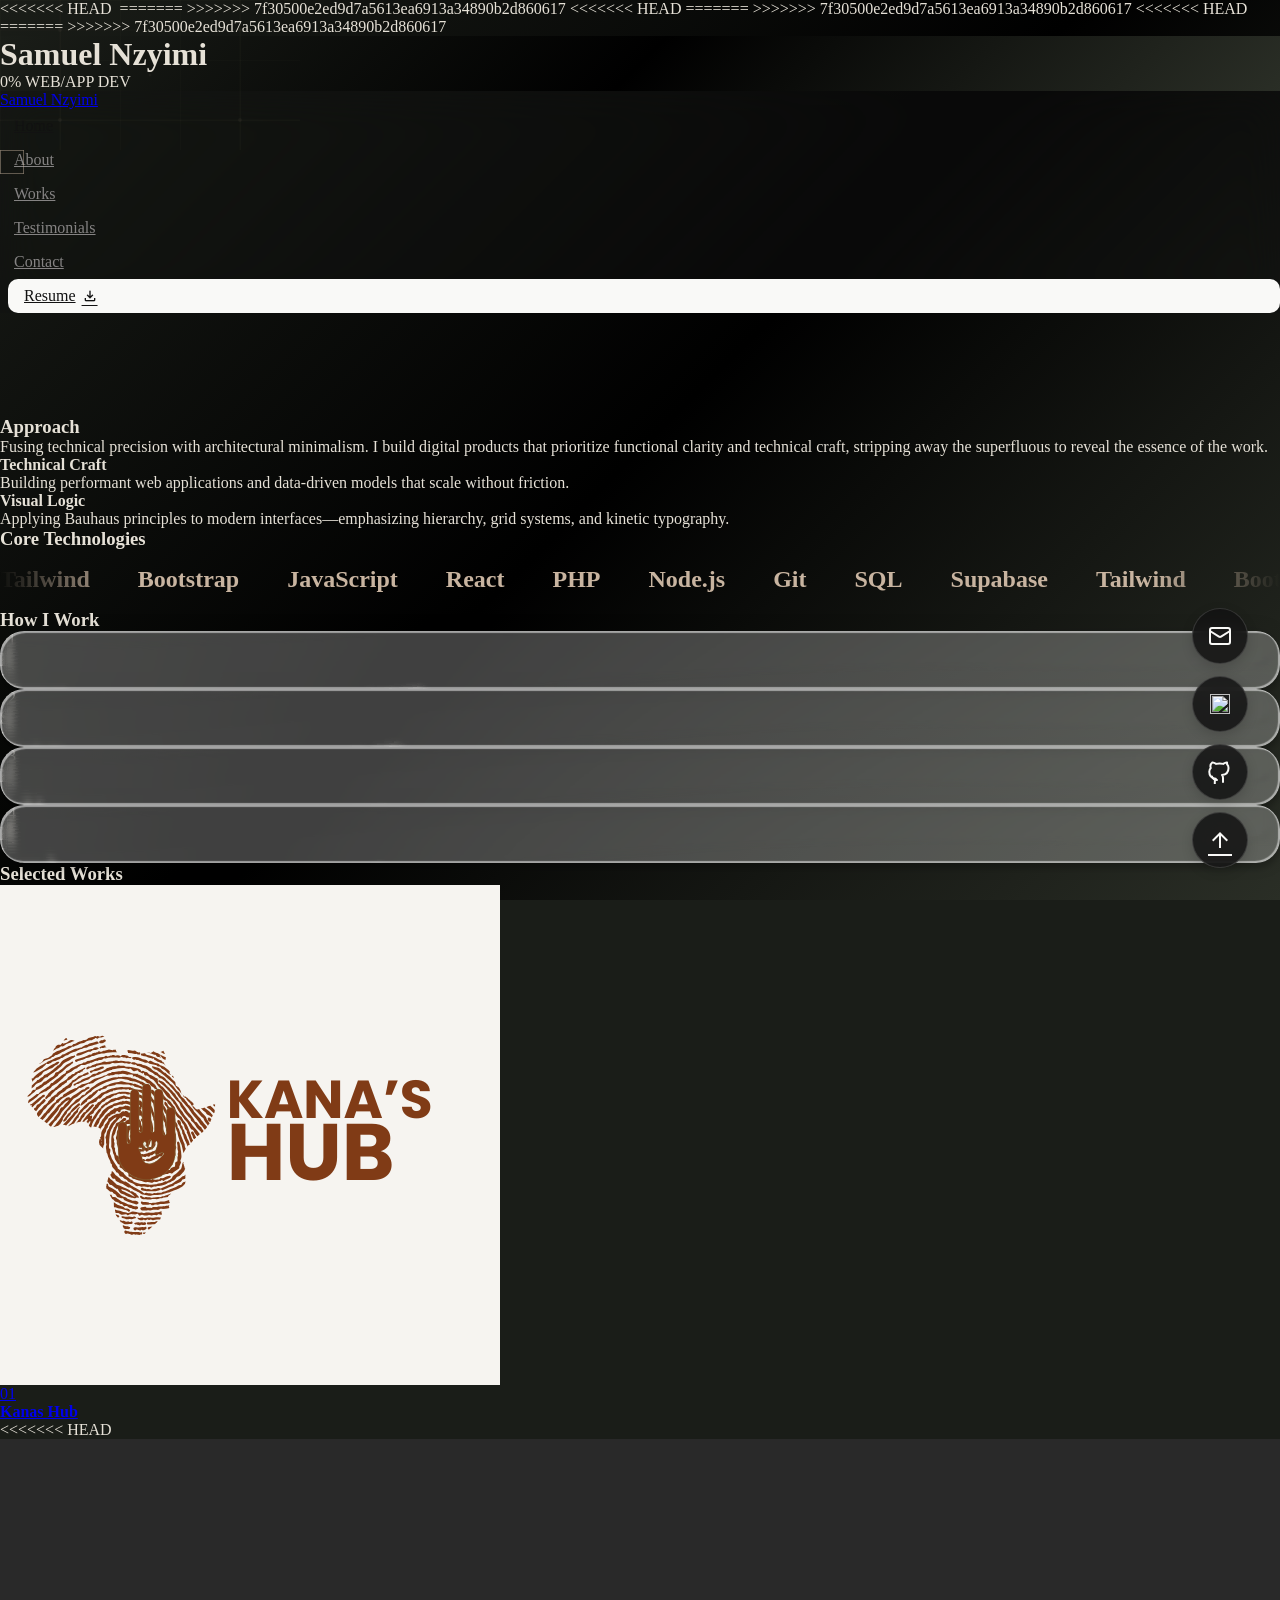
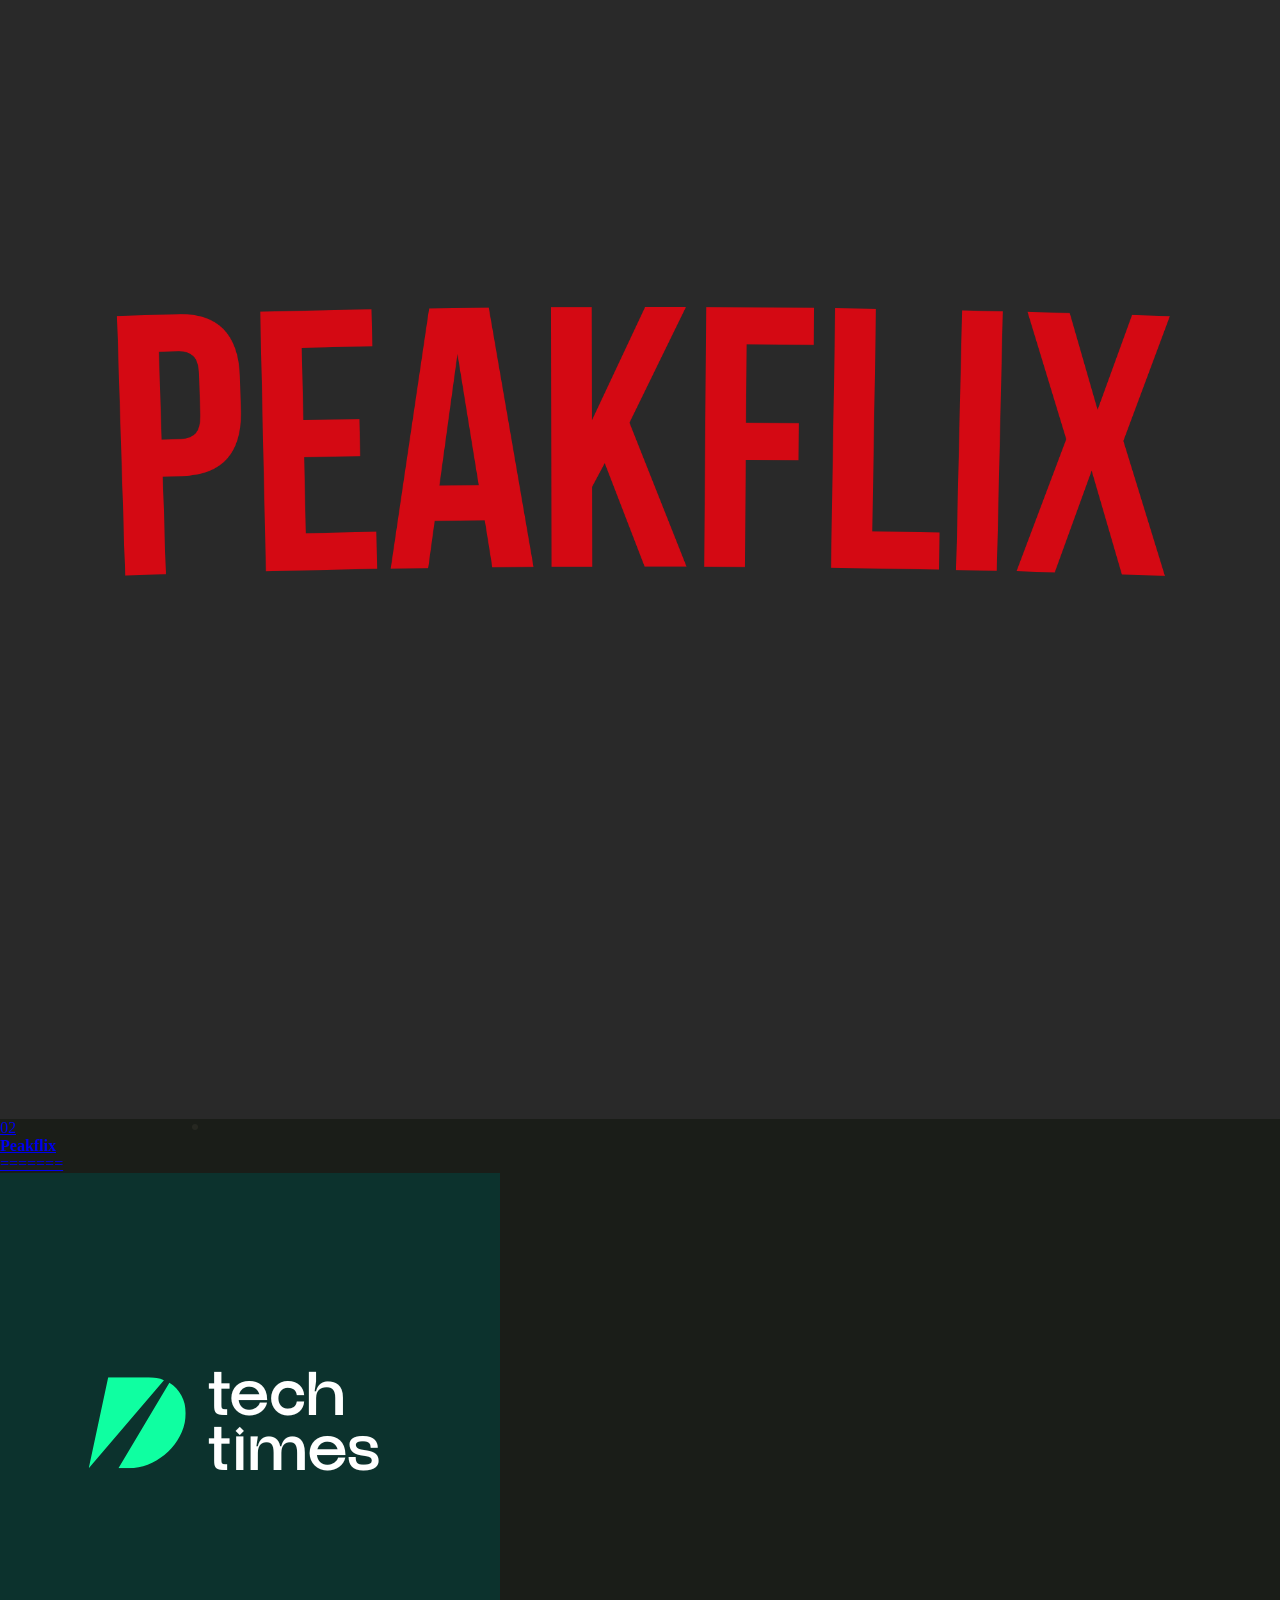
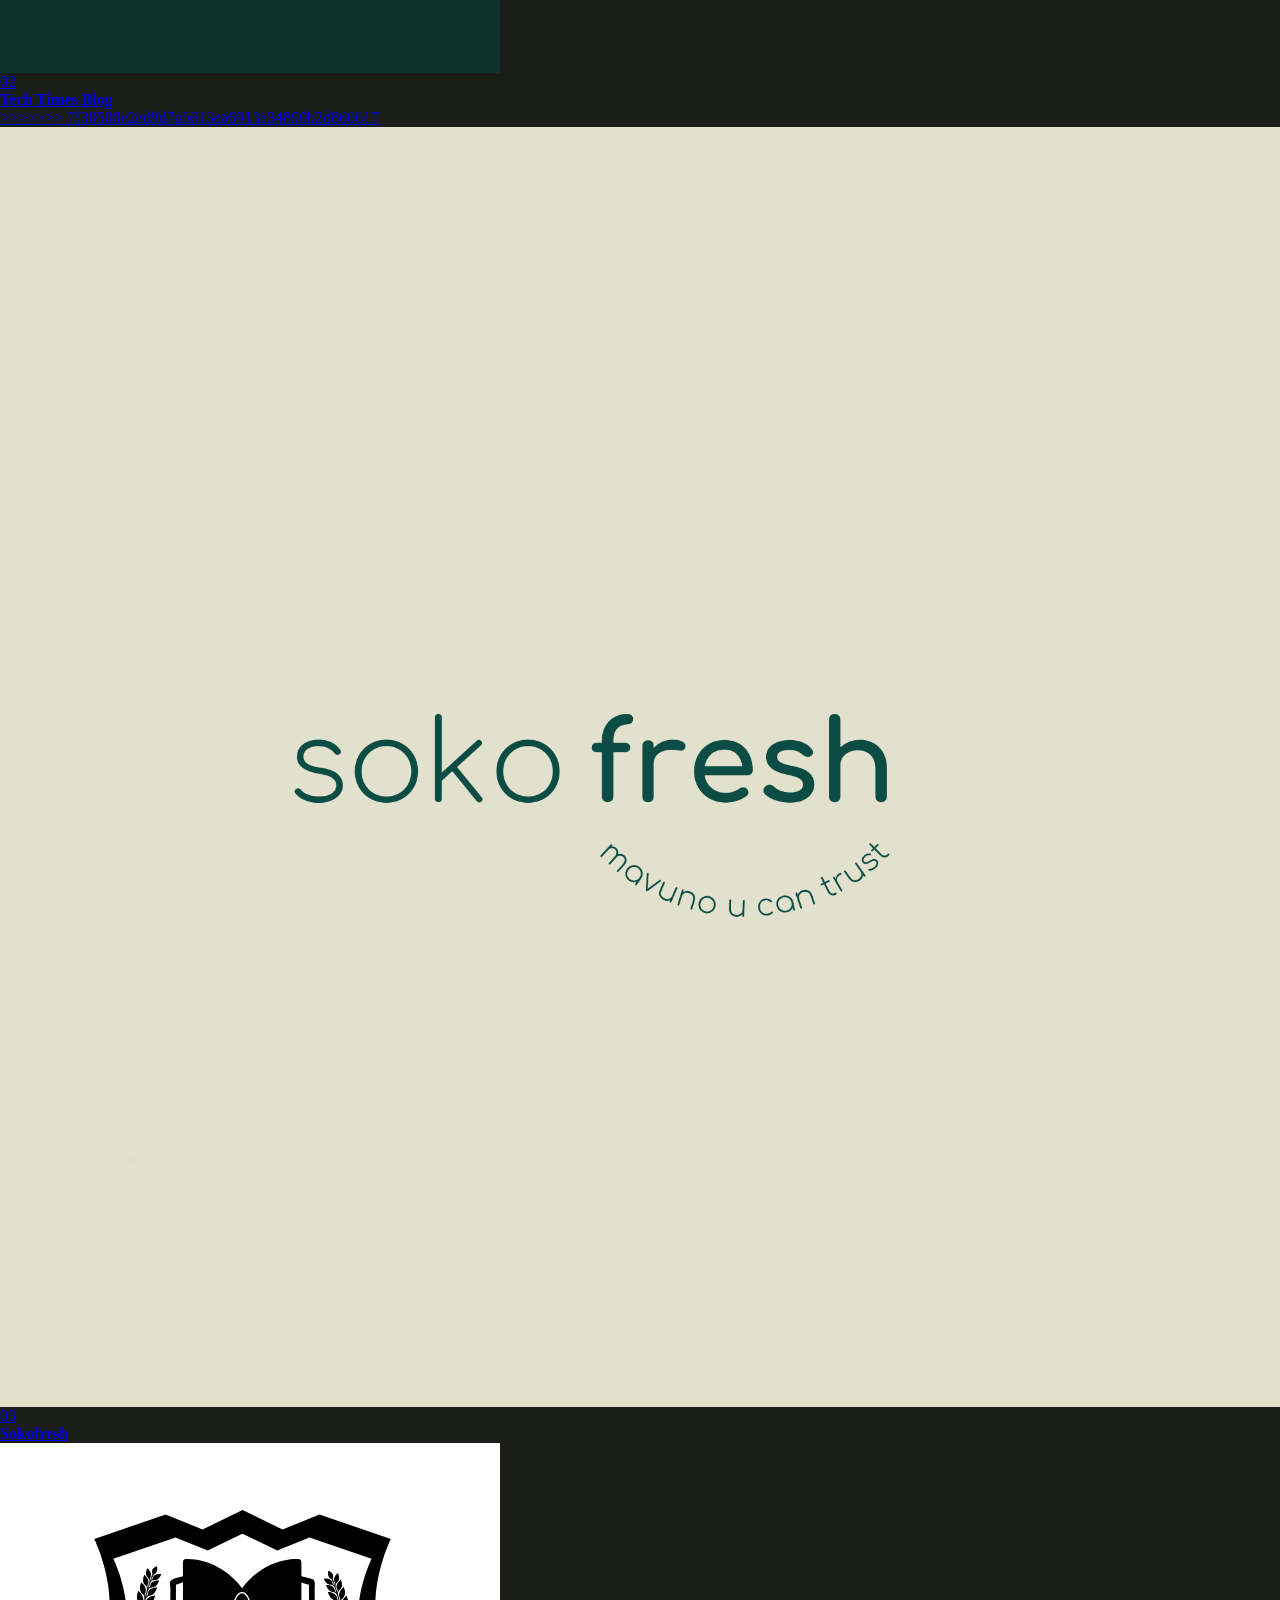
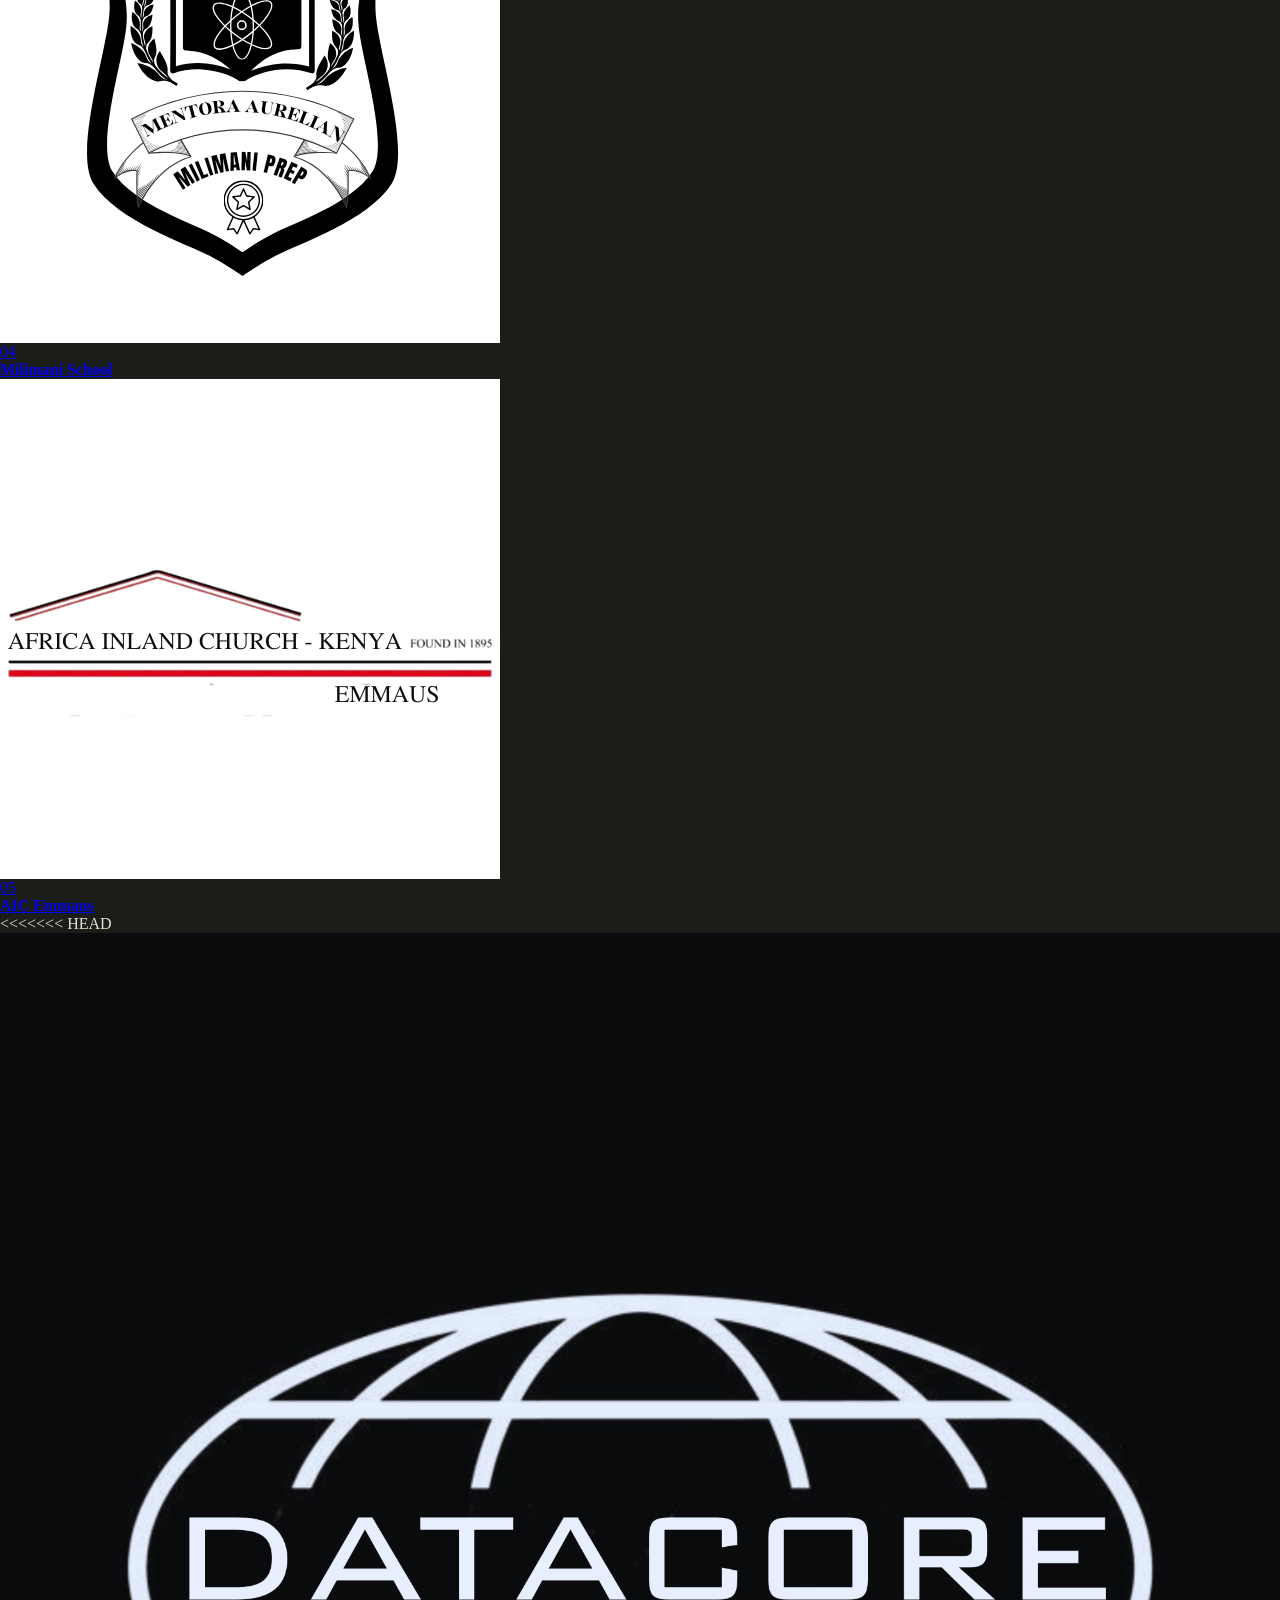
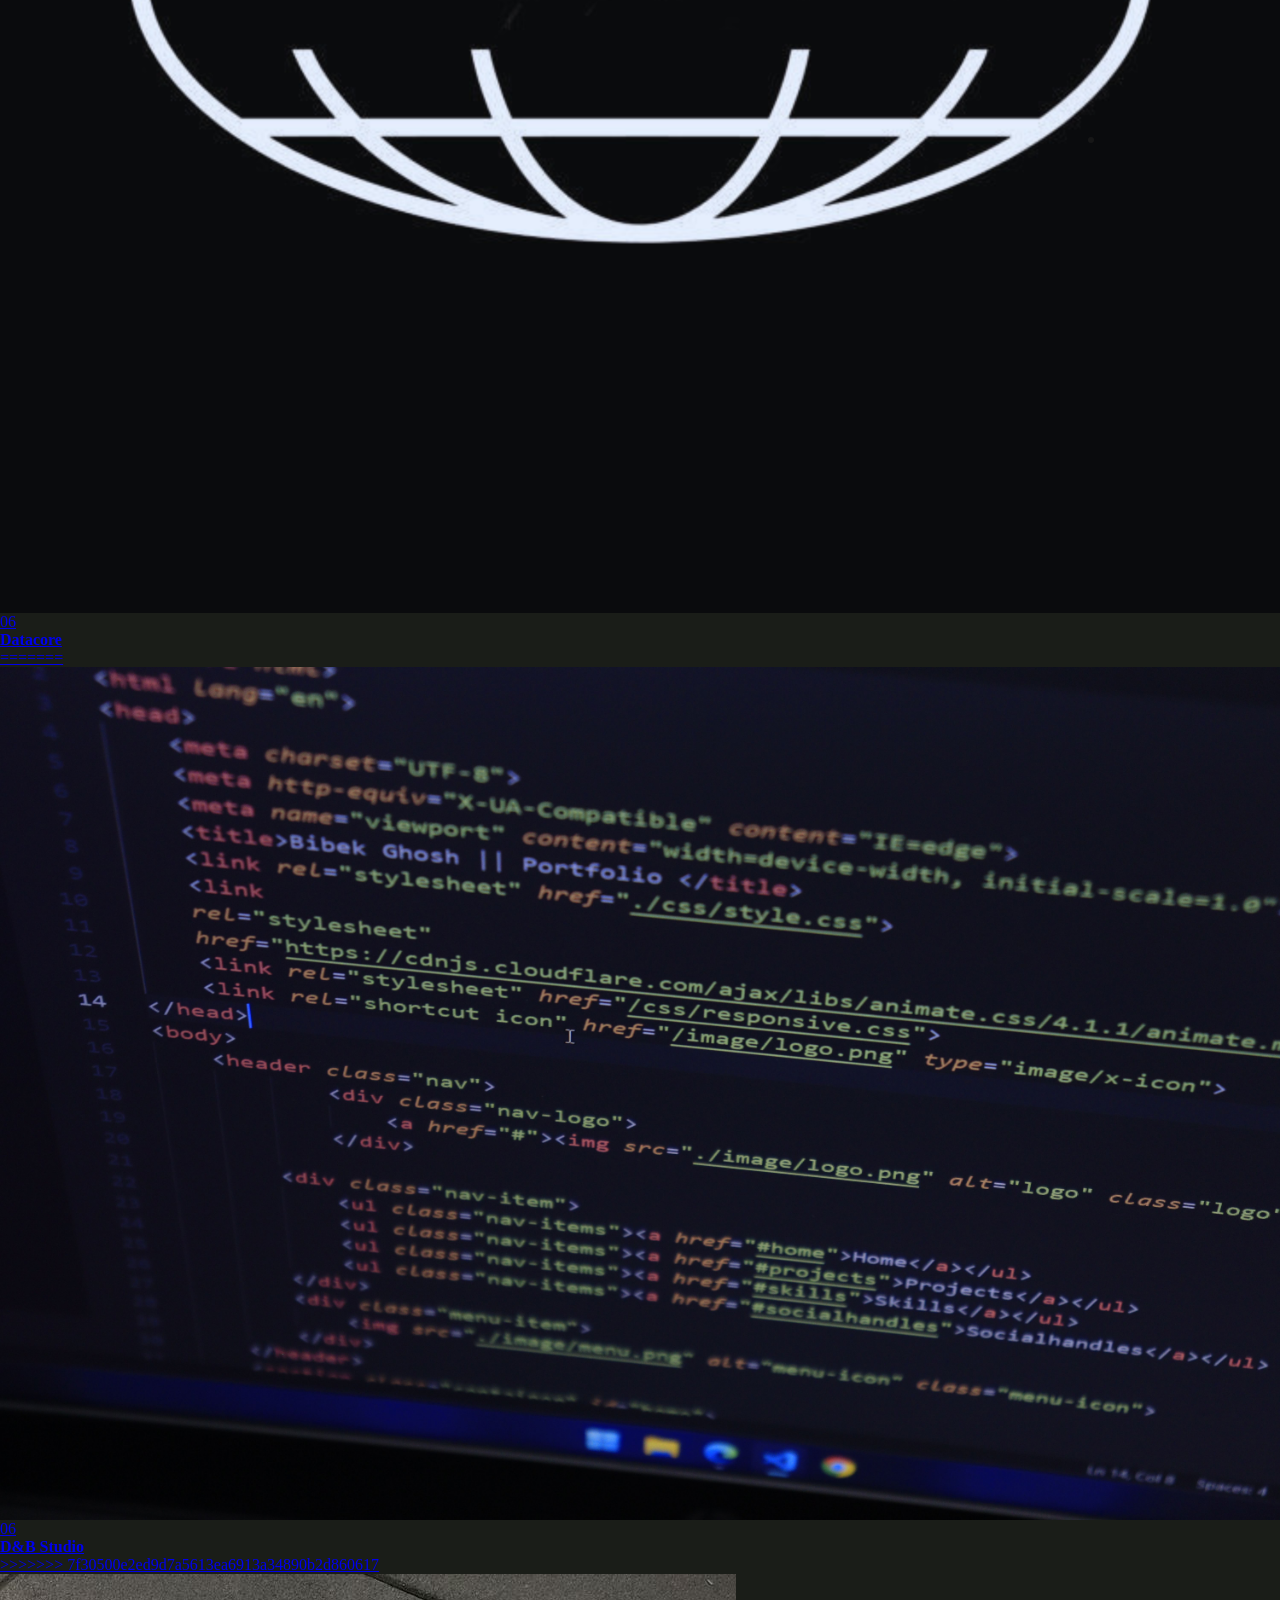
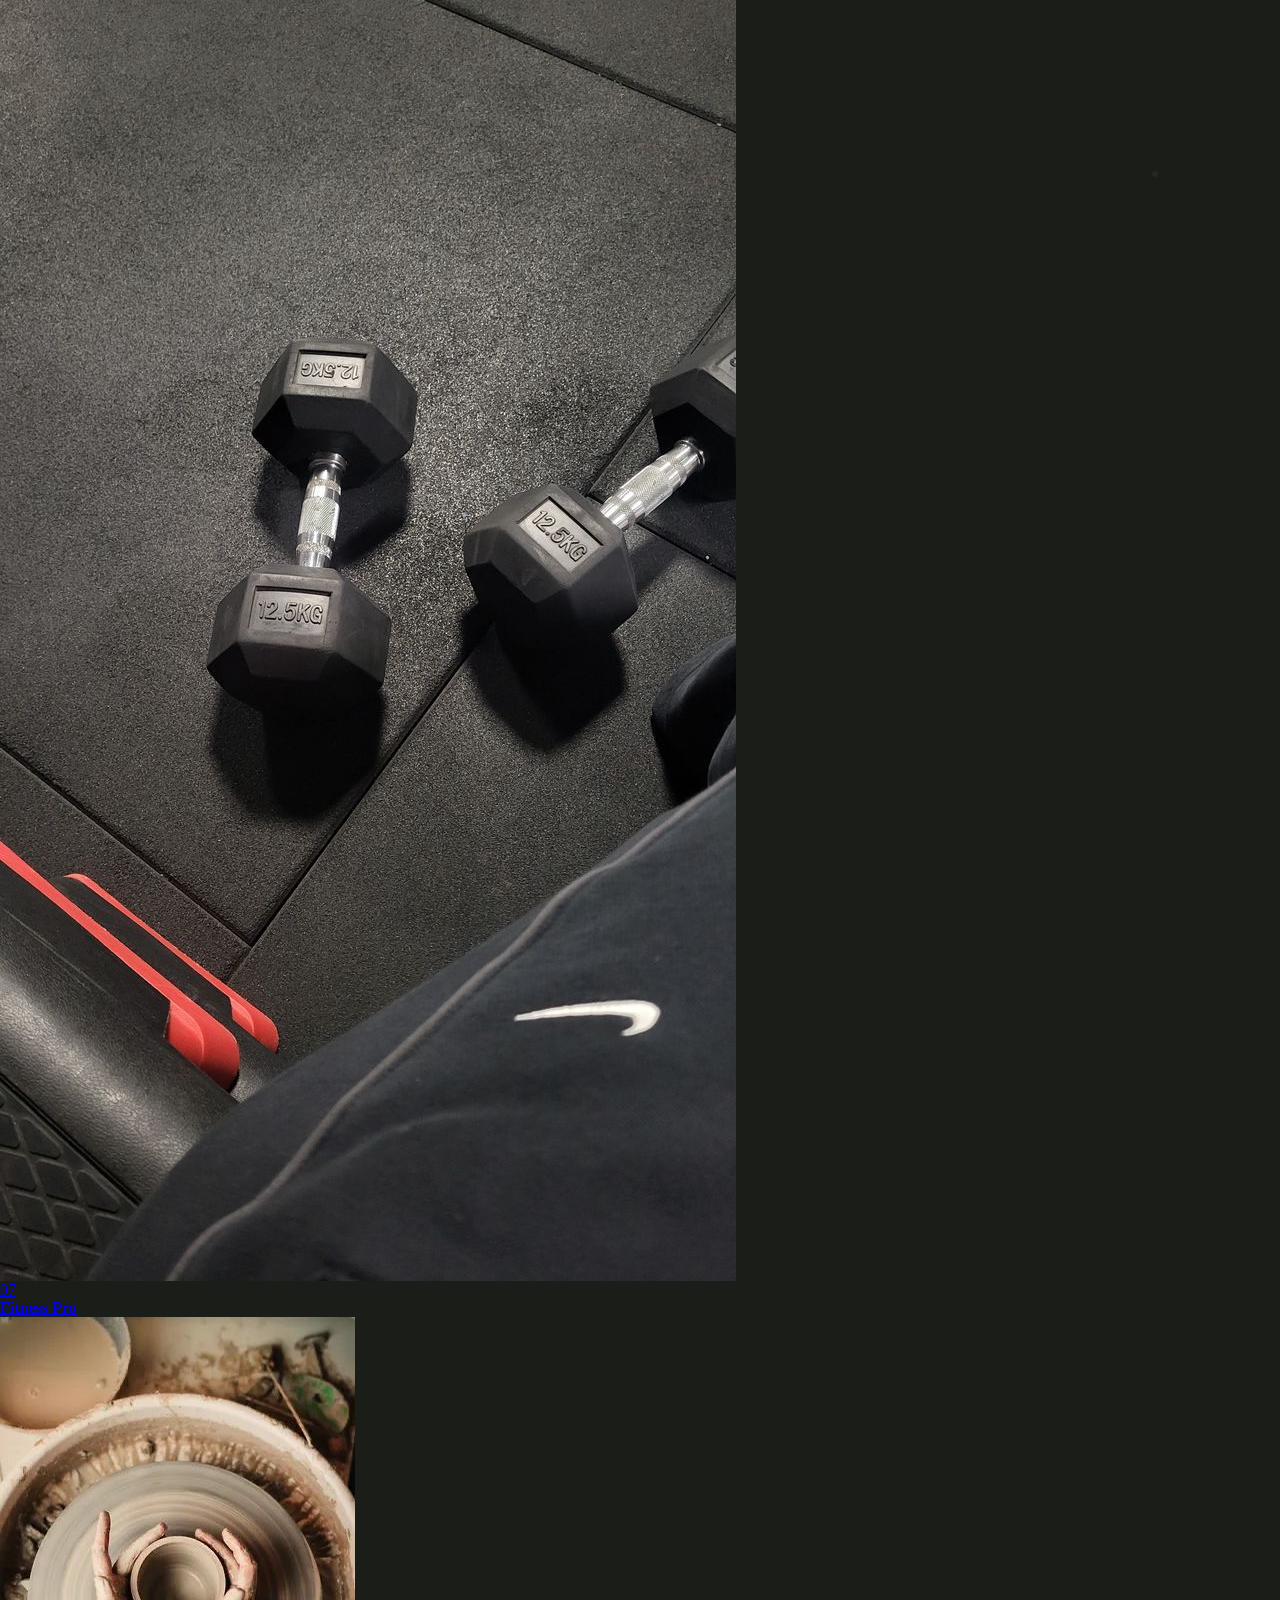
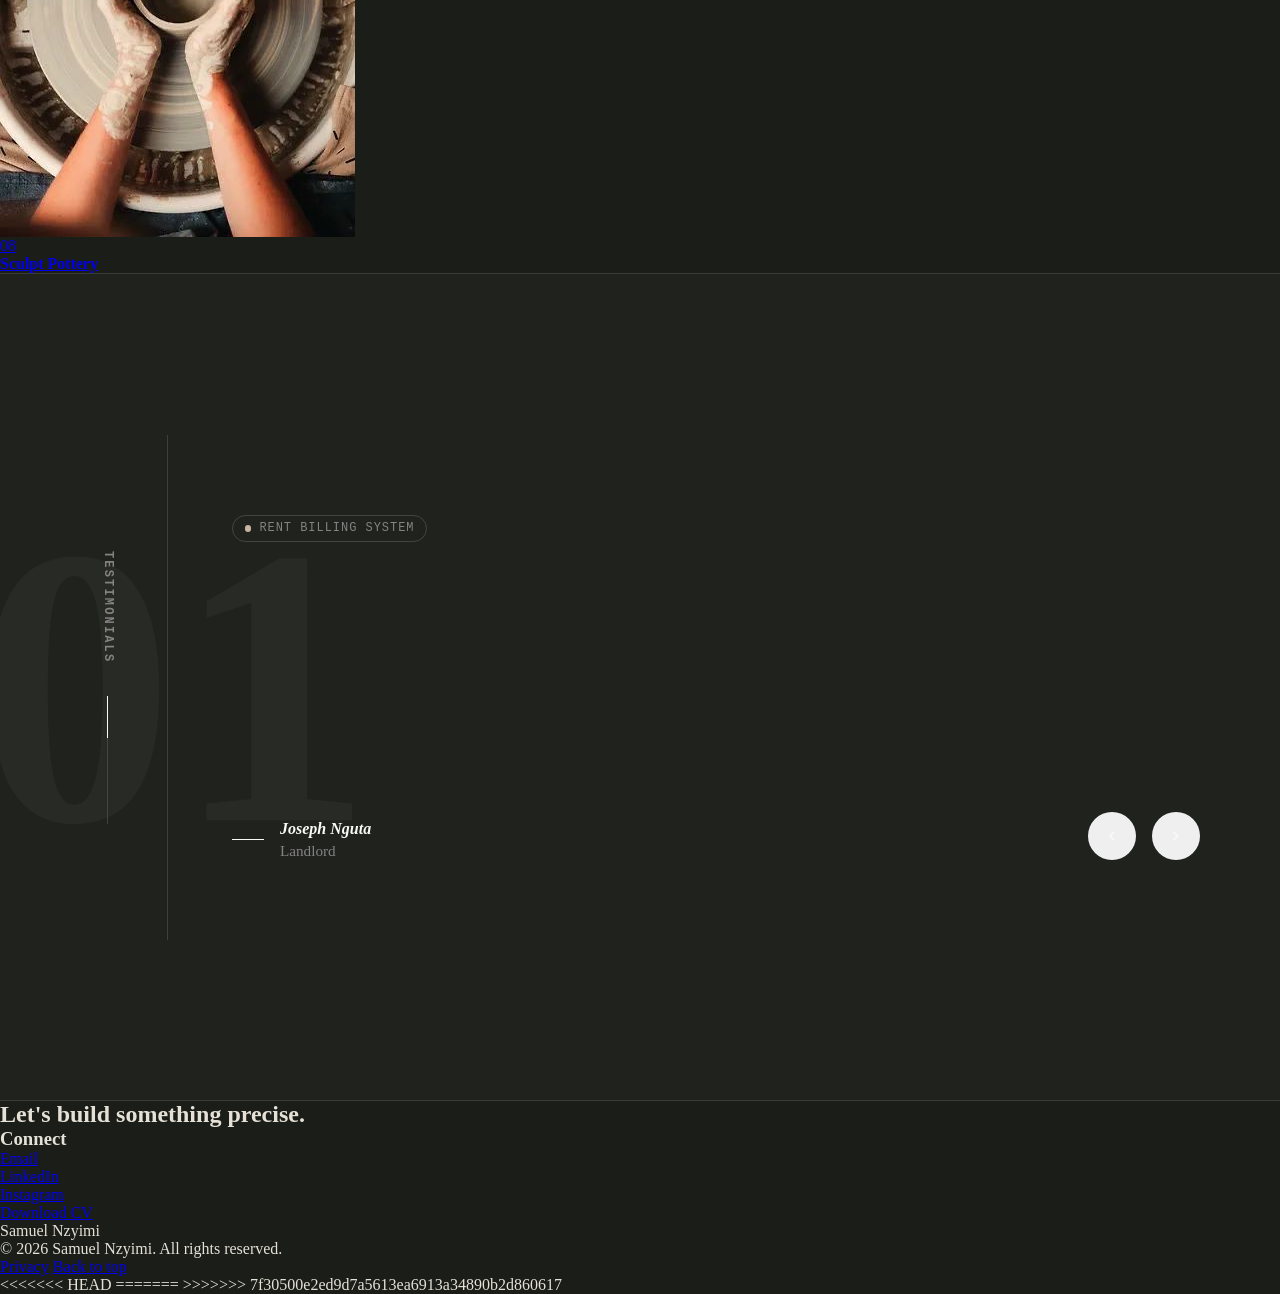
==== commit 4652eef6: "Merge remote changes" ====
--- a/index.html
+++ b/index.html
@@ -1,4 +1,8 @@
+<<<<<<< HEAD
 ﻿<!DOCTYPE html>
+=======
+<!DOCTYPE html>
+>>>>>>> 7f30500e2ed9d7a5613ea6913a34890b2d860617
 
 <html class="dark" lang="en"><head>
 <meta charset="utf-8"/>
@@ -11,7 +15,708 @@
 <link href="https://fonts.googleapis.com/css2?family=Material+Symbols+Outlined:wght,FILL@100..700,0..1&amp;display=swap" rel="stylesheet"/>
 <script src="https://cdnjs.cloudflare.com/ajax/libs/gsap/3.12.2/gsap.min.js"></script>
 <script src="https://cdnjs.cloudflare.com/ajax/libs/gsap/3.12.2/ScrollTrigger.min.js"></script>
+<<<<<<< HEAD
 <link rel="stylesheet" href="styles.css">
+=======
+<style>
+        * {
+            margin: 0;
+            padding: 0;
+            box-sizing: border-box;
+        }
+        .material-symbols-outlined {
+            font-variation-settings: 'FILL' 0, 'wght' 400, 'GRAD' 0, 'opsz' 24;
+        }
+        body {
+            overflow-x: hidden;
+            background-color: #1a1d18;
+            background-image: linear-gradient(135deg, #1a1d18 0%, #000000 50%, #2a2e26 100%);
+            background-attachment: fixed;
+            color: #e6e1d7;
+            width: 100%;
+            max-width: 100vw;
+            position: relative;
+        }
+        html {
+            overflow-x: hidden;
+            width: 100%;
+            scroll-behavior: smooth;
+        }
+        .preloader-line {
+            transform-origin: left;
+            transform: scaleX(0);
+        }
+        .work-card-image {
+            transition: transform 0.6s cubic-bezier(0.16, 1, 0.3, 1);
+        }
+        .work-card:hover .work-card-image {
+            transform: scale(1.05);
+        }
+        /* ── Floating glass bar navigation ──────────────────────────── */
+        #main-nav {
+            transition: top 0.5s ease;
+        }
+        #main-nav.is-scrolled {
+            top: 10px;
+        }
+        .nav-pill {
+            background: rgba(249, 249, 247, 0.5);
+            border-color: rgba(18, 18, 18, 0.08);
+            backdrop-filter: blur(20px) saturate(1.8);
+            -webkit-backdrop-filter: blur(20px) saturate(1.8);
+            transition: background-color 0.5s ease, border-color 0.5s ease, box-shadow 0.5s ease;
+        }
+        html.dark .nav-pill {
+            background: rgba(18, 18, 18, 0.5);
+            border-color: rgba(249, 249, 247, 0.1);
+        }
+        #main-nav.is-scrolled .nav-pill {
+            background: rgba(249, 249, 247, 0.85);
+            border-color: rgba(18, 18, 18, 0.12);
+            box-shadow: 0 12px 40px rgba(18, 18, 18, 0.12);
+        }
+        html.dark #main-nav.is-scrolled .nav-pill {
+            background: rgba(18, 18, 18, 0.85);
+            border-color: rgba(249, 249, 247, 0.14);
+            box-shadow: 0 12px 40px rgba(0, 0, 0, 0.5);
+        }
+        .nav-name {
+            padding-right: 1rem;
+            letter-spacing: -0.01em;
+            white-space: nowrap;
+        }
+        .nav-link {
+            position: relative;
+            z-index: 1;
+            display: flex;
+            align-items: center;
+            padding: 0.5rem 0.875rem;
+            border-radius: 10px;
+            color: #444748;
+            white-space: nowrap;
+            transition: color 0.3s ease;
+        }
+        html.dark .nav-link {
+            color: #858383;
+        }
+        .nav-link:hover {
+            color: #000000;
+        }
+        html.dark .nav-link:hover {
+            color: #F9F9F7;
+        }
+        .nav-link.is-active {
+            color: #F9F9F7;
+        }
+        html.dark .nav-link.is-active {
+            color: #121212;
+        }
+        .nav-icon {
+            display: none;
+            font-size: 22px;
+        }
+        .nav-indicator {
+            position: absolute;
+            top: 3px;
+            bottom: 3px;
+            left: 0;
+            width: 0;
+            border-radius: 10px;
+            background: #121212;
+            opacity: 0;
+            transition: left 0.5s cubic-bezier(0.34, 1.56, 0.64, 1),
+                        width 0.5s cubic-bezier(0.34, 1.56, 0.64, 1),
+                        opacity 0.3s ease;
+        }
+        html.dark .nav-indicator {
+            background: #F9F9F7;
+        }
+        .nav-resume {
+            display: flex;
+            align-items: center;
+            gap: 0.375rem;
+            margin-left: 0.5rem;
+            padding: 0.5rem 1rem;
+            border-radius: 10px;
+            background: #121212;
+            color: #F9F9F7;
+            white-space: nowrap;
+            transition: opacity 0.3s ease;
+        }
+        .nav-resume:hover {
+            opacity: 0.8;
+        }
+        html.dark .nav-resume {
+            background: #F9F9F7;
+            color: #121212;
+        }
+        .nav-icon-sm {
+            font-size: 16px;
+        }
+        @media (max-width: 767px) {
+            .nav-name,
+            .nav-label,
+            .nav-resume-label {
+                display: none;
+            }
+            .nav-icon {
+                display: inline-flex;
+            }
+            .nav-link {
+                padding: 0.5rem;
+            }
+            .nav-resume {
+                margin-left: 0;
+                padding: 0.5rem;
+            }
+        }
+        /* ── End floating glass bar navigation ──────────────────────── */
+        /* ── Dark gradient hero background ──────────────────────────── */
+        /* Testimonials */
+        .testimonial-shell {
+            position: relative;
+            min-height: clamp(640px, 92vh, 880px);
+            display: flex;
+            align-items: center;
+            overflow: hidden;
+            background: rgba(255, 255, 255, 0.025);
+            border-top: 1px solid rgba(249, 249, 247, 0.12);
+            border-bottom: 1px solid rgba(249, 249, 247, 0.12);
+        }
+        .testimonial-stage {
+            position: relative;
+            width: 100%;
+        }
+        .testimonial-index {
+            position: absolute;
+            left: clamp(-1.5rem, -4vw, -0.25rem);
+            top: 50%;
+            transform: translateY(-50%);
+            color: rgba(249, 249, 247, 0.035);
+            font-size: clamp(11rem, 31vw, 28rem);
+            font-weight: 800;
+            line-height: 0.8;
+            letter-spacing: 0;
+            pointer-events: none;
+            user-select: none;
+            transition: transform 0.45s ease, opacity 0.45s ease, filter 0.45s ease;
+        }
+        .testimonial-layout {
+            position: relative;
+            z-index: 1;
+            display: grid;
+            grid-template-columns: 88px minmax(0, 1fr);
+            max-width: 1120px;
+            margin: 0 auto;
+        }
+        .testimonial-rail {
+            display: flex;
+            flex-direction: column;
+            align-items: center;
+            justify-content: center;
+            padding-right: 2rem;
+            border-right: 1px solid rgba(249, 249, 247, 0.14);
+        }
+        .testimonial-rail-label {
+            color: #858383;
+            font-size: 0.75rem;
+            font-family: ui-monospace, SFMono-Regular, Menlo, Monaco, Consolas, "Liberation Mono", monospace;
+            letter-spacing: 0.18em;
+            text-transform: uppercase;
+            writing-mode: vertical-rl;
+            text-orientation: mixed;
+        }
+        .testimonial-progress {
+            position: relative;
+            width: 1px;
+            height: 8rem;
+            margin-top: 2rem;
+            background: rgba(249, 249, 247, 0.14);
+        }
+        .testimonial-progress-fill {
+            position: absolute;
+            inset: 0 auto auto 0;
+            width: 100%;
+            height: 33.333%;
+            background: #F9F9F7;
+            transform-origin: top;
+            transition: height 0.5s cubic-bezier(0.22, 1, 0.36, 1);
+        }
+        .testimonial-content {
+            padding: clamp(2.5rem, 7vw, 5rem) 0 clamp(2.5rem, 7vw, 5rem) clamp(2rem, 6vw, 4rem);
+        }
+        .testimonial-badge {
+            display: inline-flex;
+            align-items: center;
+            gap: 0.5rem;
+            border: 1px solid rgba(249, 249, 247, 0.16);
+            border-radius: 999px;
+            padding: 0.35rem 0.75rem;
+            color: #858383;
+            font-size: 0.75rem;
+            font-family: ui-monospace, SFMono-Regular, Menlo, Monaco, Consolas, "Liberation Mono", monospace;
+            letter-spacing: 0.08em;
+            text-transform: uppercase;
+        }
+        .testimonial-badge-dot {
+            width: 0.4rem;
+            height: 0.4rem;
+            border-radius: 999px;
+            background: #c8b4a0;
+        }
+        .testimonial-quote {
+            min-height: 190px;
+            margin: 2rem 0 3rem;
+            color: #F9F9F7;
+            font-size: clamp(2.25rem, 6vw, 4.75rem);
+            font-weight: 300;
+            line-height: 1.05;
+            letter-spacing: 0;
+            max-width: 860px;
+        }
+        .testimonial-word {
+            display: inline-block;
+            margin-right: 0.28em;
+            opacity: 0;
+            transform: translateY(20px) rotateX(80deg);
+            transform-origin: bottom;
+            filter: blur(8px);
+            transition: opacity 0.55s ease, transform 0.55s cubic-bezier(0.22, 1, 0.36, 1), filter 0.55s ease;
+        }
+        .testimonial-shell.is-visible .testimonial-word {
+            opacity: 1;
+            transform: translateY(0) rotateX(0deg);
+            filter: blur(0);
+        }
+        .testimonial-meta-row {
+            display: flex;
+            align-items: end;
+            justify-content: space-between;
+            gap: 2rem;
+        }
+        .testimonial-author-wrap {
+            display: flex;
+            align-items: center;
+            gap: 1rem;
+        }
+        .testimonial-author-line {
+            width: 2rem;
+            height: 1px;
+            background: #F9F9F7;
+            transform-origin: left;
+            transition: transform 0.5s ease;
+        }
+        .testimonial-author {
+            color: #F9F9F7;
+            font-weight: 600;
+        }
+        .testimonial-role {
+            margin-top: 0.25rem;
+            color: #858383;
+            font-size: 0.95rem;
+        }
+        .testimonial-controls {
+            display: flex;
+            align-items: center;
+            gap: 1rem;
+        }
+        .testimonial-button {
+            position: relative;
+            display: inline-flex;
+            align-items: center;
+            justify-content: center;
+            width: 3rem;
+            height: 3rem;
+            overflow: hidden;
+            border: 1px solid rgba(249, 249, 247, 0.18);
+            border-radius: 999px;
+            color: #F9F9F7;
+            transition: border-color 0.3s ease, color 0.3s ease, transform 0.3s ease;
+        }
+        .testimonial-button::before {
+            content: "";
+            position: absolute;
+            inset: 0;
+            background: #F9F9F7;
+            transform: translateX(var(--slide-from, -100%));
+            transition: transform 0.3s cubic-bezier(0.22, 1, 0.36, 1);
+        }
+        .testimonial-button.next::before {
+            --slide-from: 100%;
+        }
+        .testimonial-button:hover {
+            color: #121212;
+            border-color: #F9F9F7;
+            transform: translateY(-2px);
+        }
+        .testimonial-button:hover::before {
+            transform: translateX(0);
+        }
+        .testimonial-button .material-symbols-outlined {
+            position: relative;
+            z-index: 1;
+            font-size: 20px;
+        }
+        .testimonial-ticker {
+            position: absolute;
+            left: 0;
+            right: 0;
+            bottom: clamp(1rem, 4vw, 2.5rem);
+            overflow: hidden;
+            color: rgba(249, 249, 247, 0.07);
+            font-size: clamp(2.5rem, 8vw, 6rem);
+            font-weight: 800;
+            line-height: 1;
+            white-space: nowrap;
+            pointer-events: none;
+        }
+        .testimonial-ticker-track {
+            display: inline-flex;
+            animation: testimonial-ticker 24s linear infinite;
+        }
+        .testimonial-ticker-track span {
+            padding-right: 4rem;
+        }
+        @keyframes testimonial-ticker {
+            from { transform: translateX(0); }
+            to { transform: translateX(-50%); }
+        }
+        @media (max-width: 767px) {
+            .testimonial-shell {
+                min-height: auto;
+                padding-top: 6rem;
+                padding-bottom: 7rem;
+            }
+            .testimonial-layout {
+                grid-template-columns: 1fr;
+            }
+            .testimonial-rail {
+                align-items: flex-start;
+                border-right: 0;
+                border-bottom: 1px solid rgba(249, 249, 247, 0.14);
+                padding: 0 0 1.5rem;
+                margin-bottom: 1.5rem;
+            }
+            .testimonial-rail-label {
+                writing-mode: horizontal-tb;
+            }
+            .testimonial-progress {
+                width: 100%;
+                height: 1px;
+                margin-top: 1rem;
+            }
+            .testimonial-progress-fill {
+                width: 33.333%;
+                height: 100%;
+                transition: width 0.5s cubic-bezier(0.22, 1, 0.36, 1);
+            }
+            .testimonial-content {
+                padding: 0;
+            }
+            .testimonial-index {
+                top: 7rem;
+                left: auto;
+                right: 0;
+                transform: none;
+                font-size: clamp(8rem, 38vw, 12rem);
+            }
+            .testimonial-quote {
+                min-height: 260px;
+                margin-bottom: 2rem;
+            }
+            .testimonial-meta-row {
+                align-items: flex-start;
+                flex-direction: column;
+            }
+        }
+        .hero-bg {
+            position: absolute;
+            inset: 0;
+            overflow: hidden;
+            pointer-events: none;
+        }
+        .hero-word {
+            display: inline-block;
+            opacity: 0;
+            will-change: transform, filter, opacity;
+        }
+        .hero-word:hover {
+            text-shadow: 0 0 20px rgba(200, 180, 160, 0.5);
+        }
+        .hero-cta {
+            background: #e6e1d7;
+            color: #1a1d18;
+            padding: 0.75rem 1.75rem;
+            border-radius: 10px;
+            font-weight: 600;
+            transition: background-color 0.3s ease, transform 0.3s ease;
+        }
+        .hero-cta:hover {
+            background: #f8f7f5;
+            transform: translateY(-2px);
+        }
+        .floating-element {
+            position: absolute;
+            width: 6px;
+            height: 6px;
+            border-radius: 50%;
+            background: rgba(200, 180, 160, 0.35);
+            opacity: 0.2;
+            animation: float 7s ease-in-out infinite;
+            animation-play-state: paused;
+        }
+        .grid-line {
+            stroke: rgba(200, 180, 160, 0.35);
+            stroke-width: 0.5;
+            stroke-dasharray: 1000;
+            opacity: 0;
+            animation: grid-draw 3s ease forwards;
+        }
+        .detail-dot {
+            fill: rgba(200, 180, 160, 0.5);
+            opacity: 0.1;
+            animation: pulse-glow 3s ease-in-out infinite;
+        }
+        .corner-element {
+            position: absolute;
+            width: 24px;
+            height: 24px;
+            border: 0 solid rgba(200, 180, 160, 0.25);
+            opacity: 0;
+            animation: word-appear 1s ease-out forwards;
+        }
+        #mouse-gradient {
+            position: fixed;
+            width: 24rem;
+            height: 24rem;
+            border-radius: 50%;
+            filter: blur(48px);
+            pointer-events: none;
+            opacity: 0;
+            z-index: 0;
+            transition: opacity 0.5s ease;
+            background: radial-gradient(circle, rgba(107, 85, 69, 0.18) 0%, transparent 100%);
+        }
+        @keyframes word-appear {
+            0% {
+                opacity: 0;
+                transform: translateY(30px) scale(0.8);
+                filter: blur(10px);
+            }
+            50% {
+                opacity: 0.8;
+                transform: translateY(10px) scale(0.95);
+                filter: blur(2px);
+            }
+            100% {
+                opacity: 1;
+                transform: translateY(0) scale(1);
+                filter: blur(0);
+            }
+        }
+        @keyframes grid-draw {
+            0% {
+                stroke-dashoffset: 1000;
+                opacity: 0;
+            }
+            50% {
+                opacity: 0.3;
+            }
+            100% {
+                stroke-dashoffset: 0;
+                opacity: 0.15;
+            }
+        }
+        @keyframes pulse-glow {
+            0%,
+            100% {
+                opacity: 0.1;
+                transform: scale(1);
+            }
+            50% {
+                opacity: 0.3;
+                transform: scale(1.1);
+            }
+        }
+        @keyframes float {
+            0%,
+            100% {
+                transform: translateY(0) translateX(0);
+                opacity: 0.2;
+            }
+            25% {
+                transform: translateY(-10px) translateX(5px);
+                opacity: 0.6;
+            }
+            50% {
+                transform: translateY(-5px) translateX(-3px);
+                opacity: 0.4;
+            }
+            75% {
+                transform: translateY(-15px) translateX(7px);
+                opacity: 0.8;
+            }
+        }
+        /* ── End dark gradient hero background ──────────────────────── */
+        .hero-text-container {
+            position: relative;
+        }
+        /* Magnetic Text Effect */
+        .magnetic-text {
+            cursor: pointer;
+            line-height: 0.9;
+            letter-spacing: -0.02em;
+            font-weight: 800;
+            position: relative;
+            display: inline-block;
+            text-align: left;
+            max-width: 100%;
+            word-wrap: break-word;
+        }
+        .magnetic-text .char {
+            display: inline-block;
+            will-change: transform;
+            transform-origin: center center;
+        }
+        .line-container {
+            display: block;
+            position: relative;
+            text-align: left;
+        }
+        .line-2 {
+            text-align: left;
+        }
+
+        /* Brief 4: Marquee */
+        .marquee-wrapper {
+            overflow: hidden;
+            padding: 1rem 0;
+            mask-image: linear-gradient(to right, transparent, black 10%, black 90%, transparent);
+            -webkit-mask-image: linear-gradient(to right, transparent, black 10%, black 90%, transparent);
+        }
+        .marquee-content {
+            display: flex;
+            width: max-content;
+            animation: scroll-marquee 30s linear infinite;
+            gap: 3rem;
+        }
+        @keyframes scroll-marquee {
+            0% { transform: translateX(0); }
+            100% { transform: translateX(-50%); }
+        }
+        .marquee-item {
+            display: flex;
+            align-items: center;
+            font-size: 1.5rem;
+            font-weight: 600;
+            color: #c8b4a0;
+            white-space: nowrap;
+        }
+
+        /* Brief 5: Cards & Liquid Glass */
+        .cards-container {
+            display: flex;
+            flex-direction: row;
+            gap: 15px;
+            justify-content: center;
+            align-items: center;
+            flex-wrap: wrap;
+        }
+        .cards-container .red { background-color: #f43f5e; }
+        .cards-container .blue { background-color: #3b82f6; }
+        .cards-container .green { background-color: #22c55e; }
+        .cards-container .card {
+            display: flex;
+            align-items: center;
+            justify-content: center;
+            flex-direction: column;
+            text-align: center;
+            height: 120px;
+            width: 250px;
+            border-radius: 10px;
+            color: white;
+            cursor: pointer;
+            transition: 400ms;
+        }
+        .cards-container .card p.tip { font-size: 1.2em; font-weight: 700; margin-bottom: 4px; }
+        .cards-container .card p.second-text { font-size: 0.9em; opacity: 0.9; }
+        .cards-container .card:hover { transform: scale(1.1, 1.1); }
+        .cards-container:hover > .card:not(:hover) { filter: blur(10px); transform: scale(0.9, 0.9); }
+
+        .liquid-glass-bg {
+            background: url("https://images.unsplash.com/photo-1432251407527-504a6b4174a2?q=80&w=1480&auto=format&fit=crop") center center;
+            animation: moveBackground 60s linear infinite;
+        }
+        @keyframes moveBackground {
+            from { background-position: 0% 0%; }
+            to { background-position: 0% -1000%; }
+        }
+        .glass-effect {
+            position: relative;
+            overflow: hidden;
+            border-radius: 1.5rem;
+            box-shadow: 0 6px 6px rgba(0,0,0,0.2), 0 0 20px rgba(0,0,0,0.1);
+            transition: all 0.7s cubic-bezier(0.175, 0.885, 0.32, 2.2);
+        }
+        .glass-layer-1 {
+            position: absolute; inset: 0; z-index: 0;
+            backdrop-filter: blur(3px);
+            filter: url(#glass-distortion);
+        }
+        .glass-layer-2 {
+            position: absolute; inset: 0; z-index: 10;
+            background: rgba(255, 255, 255, 0.25);
+        }
+        .glass-layer-3 {
+            position: absolute; inset: 0; z-index: 20;
+            box-shadow: inset 2px 2px 1px 0 rgba(255,255,255,0.5), inset -1px -1px 1px 1px rgba(255,255,255,0.5);
+            border-radius: 1.5rem;
+        }
+
+        /* Brief 6: FAB */
+        .fab-container {
+            position: fixed;
+            bottom: 2rem;
+            right: 2rem;
+            z-index: 100;
+            display: flex;
+            flex-direction: column;
+            gap: 0.75rem;
+        }
+        .fab-btn {
+            width: 3.5rem;
+            height: 3.5rem;
+            border-radius: 50%;
+            background: rgba(249, 249, 247, 0.85);
+            backdrop-filter: blur(10px);
+            color: #1a1d18;
+            display: flex;
+            align-items: center;
+            justify-content: center;
+            box-shadow: 0 4px 12px rgba(0,0,0,0.15);
+            cursor: pointer;
+            transition: transform 0.2s, background 0.2s;
+            border: 1px solid rgba(18, 18, 18, 0.1);
+        }
+        .fab-btn:hover {
+            transform: scale(1.1);
+            background: #F9F9F7;
+        }
+        html.dark .fab-btn {
+            background: rgba(18, 18, 18, 0.85);
+            color: #F9F9F7;
+            border: 1px solid rgba(249, 249, 247, 0.14);
+        }
+        html.dark .fab-btn:hover {
+            background: #121212;
+            color: #c8b4a0;
+        }
+        .fab-btn svg {
+            width: 24px;
+            height: 24px;
+        }
+    </style>
+>>>>>>> 7f30500e2ed9d7a5613ea6913a34890b2d860617
 <script id="tailwind-config">
         tailwind.config = {
             darkMode: "class",
@@ -110,6 +815,17 @@
             },
         }
     </script>
+<<<<<<< HEAD
+=======
+    <style>
+        /* Global image responsiveness */
+        img {
+            max-width: 100%;
+            height: auto;
+            display: block;
+        }
+    </style>
+>>>>>>> 7f30500e2ed9d7a5613ea6913a34890b2d860617
 </head>
 <body class="bg-background dark:bg-bg-dark selection:bg-[#c8b4a0] selection:text-[#1a1d18]">
 <!-- Preloader -->
@@ -355,12 +1071,21 @@
     </a>
 
     <!-- Work Card 2 -->
+<<<<<<< HEAD
     <a href="https://movie-db.sammusyoka2000.workers.dev/" class="work-card group relative rounded-3xl overflow-hidden aspect-[4/5] flex flex-col justify-between p-6 hover:shadow-2xl transition-all duration-500 bg-[#151515]" target="_blank" rel="noopener noreferrer">
         <img class="absolute inset-0 w-full h-full object-contain bg-[#151515] transition-transform duration-700 group-hover:scale-105" src="picture%20assets/peakflix.png" alt="Peakflix"/>
         <div class="absolute inset-0 bg-gradient-to-t from-black/90 via-black/20 to-black/10"></div>
         <div class="relative z-10 text-white font-mono text-sm tracking-widest opacity-80 mt-2">02</div>
         <div class="relative z-10 flex justify-between items-end">
             <h4 class="text-white text-lg font-bold tracking-tight">Peakflix</h4>
+=======
+    <a href="#" class="work-card group relative rounded-3xl overflow-hidden aspect-[4/5] flex flex-col justify-between p-6 hover:shadow-2xl transition-all duration-500 bg-[#151515]">
+        <img class="absolute inset-0 w-full h-full object-cover transition-transform duration-700 group-hover:scale-105 opacity-80" src="picture%20assets/tech%20times.png" alt="Tech Times Blog"/>
+        <div class="absolute inset-0 bg-gradient-to-t from-black/90 via-black/20 to-black/10"></div>
+        <div class="relative z-10 text-white font-mono text-sm tracking-widest opacity-80 mt-2">02</div>
+        <div class="relative z-10 flex justify-between items-end">
+            <h4 class="text-white text-lg font-bold tracking-tight">Tech Times Blog</h4>
+>>>>>>> 7f30500e2ed9d7a5613ea6913a34890b2d860617
         </div>
     </a>
 
@@ -395,12 +1120,21 @@
     </a>
 
     <!-- Work Card 6 -->
+<<<<<<< HEAD
     <a href="https://datacore.sammusyoka2000.workers.dev/" class="work-card group relative rounded-3xl overflow-hidden aspect-[4/5] flex flex-col justify-between p-6 hover:shadow-2xl transition-all duration-500 bg-[#151515]" target="_blank" rel="noopener noreferrer">
         <img class="absolute inset-0 w-full h-full object-cover transition-transform duration-700 group-hover:scale-105 opacity-80" src="picture%20assets/datacore%20logo.png" alt="Datacore"/>
         <div class="absolute inset-0 bg-gradient-to-t from-black/90 via-black/20 to-black/10"></div>
         <div class="relative z-10 text-white font-mono text-sm tracking-widest opacity-80 mt-2">06</div>
         <div class="relative z-10 flex justify-between items-end">
             <h4 class="text-white text-lg font-bold tracking-tight">Datacore</h4>
+=======
+    <a href="https://cool-unit-9333.sammusyoka2000.workers.dev/" class="work-card group relative rounded-3xl overflow-hidden aspect-[4/5] flex flex-col justify-between p-6 hover:shadow-2xl transition-all duration-500 bg-[#151515]" target="_blank" rel="noopener noreferrer">
+        <img class="absolute inset-0 w-full h-full object-cover transition-transform duration-700 group-hover:scale-105 opacity-80" src="picture%20assets/d%26b%20studio.jpg" alt="D&amp;B Studio"/>
+        <div class="absolute inset-0 bg-gradient-to-t from-black/90 via-black/20 to-black/10"></div>
+        <div class="relative z-10 text-white font-mono text-sm tracking-widest opacity-80 mt-2">06</div>
+        <div class="relative z-10 flex justify-between items-end">
+            <h4 class="text-white text-lg font-bold tracking-tight">D&amp;B Studio</h4>
+>>>>>>> 7f30500e2ed9d7a5613ea6913a34890b2d860617
         </div>
     </a>
 
@@ -501,7 +1235,340 @@
 </div>
 </footer>
 <div id="mouse-gradient" aria-hidden="true"></div>
+<<<<<<< HEAD
 <script src="app.js" defer></script>
+=======
+<script>
+        document.addEventListener('DOMContentLoaded', () => {
+            gsap.registerPlugin(ScrollTrigger);
+
+            const intro = document.getElementById('intro-screen');
+            const nav = document.getElementById('main-nav');
+            const progress = document.getElementById('loader-progress');
+            const percentage = document.getElementById('loader-percentage');
+            const role = document.getElementById('loader-role');
+            const title = document.getElementById('loader-title');
+
+            const roles = [
+                { limit: 25, text: "WEB/APP DEV" },
+                { limit: 50, text: "EXCEL MODELS" },
+                { limit: 75, text: "AI INTEGRATION" },
+                { limit: 100, text: "PRODUCT DESIGN" }
+            ];
+
+            let count = 0;
+            const loaderInterval = setInterval(() => {
+                count += 1;
+                percentage.textContent = `${count}%`;
+                gsap.to(progress, { scaleX: count / 100, duration: 0.1, ease: 'none' });
+
+                const currentRole = roles.find(r => count <= r.limit) || roles[roles.length - 1];
+                if (role.textContent !== currentRole.text) {
+                    gsap.to(role, { opacity: 0, y: 5, duration: 0.1, onComplete: () => {
+                        role.textContent = currentRole.text;
+                        gsap.to(role, { opacity: 1, y: 0, duration: 0.1 });
+                    }});
+                }
+
+                if (count >= 100) {
+                    clearInterval(loaderInterval);
+                    finishLoading();
+                }
+            }, 30);
+
+            // ── Magnetic Text Effect ──────────────────────────────────────────
+            // Per-letter cursor distortion effect where characters move elastically
+            // based on cursor proximity, following the implementation spec from
+            // the research paper.
+
+            // Split each magnetic-text element into individual character spans
+            const chars = [];
+            document.querySelectorAll('.magnetic-text').forEach(textEl => {
+                const originalHTML = textEl.innerHTML;
+                const lines = originalHTML.split(/<br\s*\/?>/i); // Split on any form of <br> tag
+                
+                textEl.innerHTML = '';
+                
+                lines.forEach((line, lineIndex) => {
+                    const lineSpan = document.createElement('span');
+                    lineSpan.className = `line line-${lineIndex + 1}`;
+                    lineSpan.style.display = 'block';
+                    lineSpan.style.whiteSpace = 'nowrap';
+
+                    // Decode HTML entities first
+                    const tempDiv = document.createElement('div');
+                    tempDiv.innerHTML = line.trim();
+                    const decodedText = tempDiv.textContent || tempDiv.innerText || '';
+
+                    [...decodedText].forEach(ch => {
+                        const charSpan = document.createElement('span');
+                        charSpan.className = 'char';
+                        charSpan.textContent = ch === ' ' ? '\u00A0' : ch;
+                        charSpan.style.display = 'inline-block';
+                        charSpan.style.willChange = 'transform';
+
+                        lineSpan.appendChild(charSpan);
+                        chars.push({ el: charSpan, tx: 0, ty: 0 });
+                    });
+
+                    textEl.appendChild(lineSpan);
+                });
+            });
+
+            // Track the pointer
+            const mouse = { x: -9999, y: -9999 };
+            window.addEventListener('mousemove', e => {
+                mouse.x = e.clientX;
+                mouse.y = e.clientY;
+            });
+            window.addEventListener('mouseleave', () => {
+                mouse.x = -9999;
+                mouse.y = -9999;
+            });
+
+            // Tunables
+            const RADIUS = 160;   // px — influence radius around the cursor
+            const STRENGTH = 26;  // px — max displacement at dead center
+            const EASE = 0.15;    // 0-1 — lerp speed (higher = snappier)
+
+            // Animation loop
+            function tick() {
+                chars.forEach(c => {
+                    const rect = c.el.getBoundingClientRect();
+                    const cx = rect.left + rect.width / 2;
+                    const cy = rect.top + rect.height / 2;
+                    const dx = cx - mouse.x;
+                    const dy = cy - mouse.y;
+                    const dist = Math.hypot(dx, dy);
+
+                    let targetX = 0, targetY = 0;
+                    if (dist < RADIUS) {
+                        const falloff = 1 - dist / RADIUS;
+                        const push = falloff * falloff * STRENGTH; // quadratic falloff
+                        const angle = Math.atan2(dy, dx);
+                        targetX = Math.cos(angle) * push; // letters push AWAY from cursor
+                        targetY = Math.sin(angle) * push;
+                    }
+
+                    c.tx += (targetX - c.tx) * EASE;
+                    c.ty += (targetY - c.ty) * EASE;
+                    c.el.style.transform = `translate(${c.tx.toFixed(2)}px, ${c.ty.toFixed(2)}px)`;
+                });
+                requestAnimationFrame(tick);
+            }
+            requestAnimationFrame(tick);
+            // ── End Magnetic Text Effect ───────────────────────────────────────
+
+            function revealHeroWords() {
+                document.querySelectorAll('.hero-word').forEach(word => {
+                    const delay = parseInt(word.getAttribute('data-delay') || '0', 10);
+                    setTimeout(() => {
+                        word.style.animation = 'word-appear 0.8s ease-out forwards';
+                    }, delay);
+                });
+                document.querySelectorAll('.floating-element').forEach((el, index) => {
+                    setTimeout(() => {
+                        el.style.animationPlayState = 'running';
+                    }, 1000 + index * 200);
+                });
+            }
+
+            function finishLoading() {
+                const tl = gsap.timeline();
+                tl.to(title, { y: 0, duration: 0.8, ease: "power4.out" })
+                  .to(intro, { yPercent: -100, duration: 1, ease: "power4.inOut", delay: 0.5 })
+                  .fromTo(nav, { opacity: 0, y: -32 }, { opacity: 1, y: 0, pointerEvents: 'auto', duration: 0.7, ease: "power3.out" }, "-=0.2")
+                  .to('#fab-container', { opacity: 1, pointerEvents: 'auto', duration: 0.7, ease: "power3.out" }, "-=0.2")
+                  .add(() => revealHeroWords(), "-=0.3");
+            }
+
+            // Scroll Reveal Animations
+            gsap.utils.toArray('.reveal-text').forEach(text => {
+                gsap.from(text, {
+                    scrollTrigger: {
+                        trigger: text,
+                        start: "top 85%",
+                    },
+                    y: 40,
+                    opacity: 0,
+                    duration: 1,
+                    ease: "power3.out"
+                });
+            });
+
+            gsap.utils.toArray('.work-card').forEach(card => {
+                gsap.from(card, {
+                    scrollTrigger: {
+                        trigger: card,
+                        start: "top 90%",
+                    },
+                    y: 60,
+                    opacity: 0,
+                    duration: 1.2,
+                    ease: "expo.out"
+                });
+            });
+
+            // ── Floating pill nav: glass state on scroll, scrollspy, sliding indicator ──
+            const navIndicator = document.getElementById('nav-indicator');
+            const navAnchors = Array.from(document.querySelectorAll('[data-nav-link]'));
+            const spySections = navAnchors.map(a => document.querySelector(a.getAttribute('href')));
+
+            const moveIndicator = (link) => {
+                if (!link) {
+                    navIndicator.style.opacity = '0';
+                    return;
+                }
+                navIndicator.style.opacity = '1';
+                navIndicator.style.left = link.offsetLeft + 'px';
+                navIndicator.style.width = link.offsetWidth + 'px';
+            };
+
+            const setActiveLink = (link) => {
+                navAnchors.forEach(a => a.classList.toggle('is-active', a === link));
+                moveIndicator(link);
+            };
+
+            navAnchors.forEach(a => {
+                a.addEventListener('click', () => setActiveLink(a));
+            });
+
+            const updatePillState = () => {
+                nav.classList.toggle('is-scrolled', window.scrollY > 50);
+
+                // Scrollspy: highlight the section currently in view
+                const probe = window.scrollY + window.innerHeight * 0.4;
+                let current = navAnchors[0];
+                spySections.forEach((sec, i) => {
+                    if (sec && sec.offsetTop <= probe) current = navAnchors[i];
+                });
+                if (!current.classList.contains('is-active')) setActiveLink(current);
+            };
+
+            window.addEventListener('scroll', updatePillState, { passive: true });
+            window.addEventListener('resize', () => {
+                moveIndicator(navAnchors.find(a => a.classList.contains('is-active')));
+            });
+            // Recalculate once fonts/icons have loaded so widths are exact
+            window.addEventListener('load', () => {
+                moveIndicator(navAnchors.find(a => a.classList.contains('is-active')));
+            });
+            updatePillState();
+
+            // Ambient mouse-follow gradient (dark background accent)
+            const mouseGradient = document.getElementById('mouse-gradient');
+            document.addEventListener('mousemove', (e) => {
+                mouseGradient.style.left = (e.clientX - 192) + 'px';
+                mouseGradient.style.top = (e.clientY - 192) + 'px';
+                mouseGradient.style.opacity = '1';
+            });
+            document.addEventListener('mouseleave', () => {
+                mouseGradient.style.opacity = '0';
+            });
+
+            // Testimonial feature from brief 3
+            const testimonials = [
+                {
+                    quote: "Told Sam what I needed, and he delivered exactly that - a custom billing system that just works. No more chasing numbers, no more errors.",
+                    author: "Joseph Nguta",
+                    role: "Landlord",
+                    company: "Rent Billing System"
+                },
+                {
+                    quote: "The brand identity he crafted captures our startup's ethos perfectly: functional, bold, and entirely modern.",
+                    author: "Kanas Hub",
+                    role: "Founder",
+                    company: "Brand Identity"
+                },
+                {
+                    quote: "Samuel turns rough ideas into polished systems with the calm precision you want in a product partner.",
+                    author: "Product Client",
+                    role: "Web App Build",
+                    company: "Full Stack Development"
+                }
+            ];
+            const testimonialShell = document.getElementById('testimonials');
+            const testimonialStage = document.getElementById('testimonial-stage');
+            const testimonialIndex = document.getElementById('testimonial-index');
+            const testimonialQuote = document.getElementById('testimonial-quote');
+            const testimonialAuthor = document.getElementById('testimonial-author');
+            const testimonialRole = document.getElementById('testimonial-role');
+            const testimonialCompany = document.getElementById('testimonial-company');
+            const testimonialProgress = document.getElementById('testimonial-progress-fill');
+            const testimonialTicker = document.getElementById('testimonial-ticker-track');
+            const testimonialPrev = document.getElementById('testimonial-prev');
+            const testimonialNext = document.getElementById('testimonial-next');
+            let testimonialActive = 0;
+            let testimonialTimer;
+
+            const renderTestimonial = () => {
+                const current = testimonials[testimonialActive];
+                testimonialShell.classList.remove('is-visible');
+                testimonialIndex.style.opacity = '0';
+                testimonialIndex.style.filter = 'blur(10px)';
+
+                setTimeout(() => {
+                    testimonialIndex.textContent = String(testimonialActive + 1).padStart(2, '0');
+                    testimonialIndex.style.opacity = '1';
+                    testimonialIndex.style.filter = 'blur(0)';
+                    testimonialIndex.style.transform = window.matchMedia('(max-width: 767px)').matches ? 'none' : 'translateY(-50%)';
+                    testimonialCompany.innerHTML = `<span class="testimonial-badge-dot" aria-hidden="true"></span><span>${current.company}</span>`;
+                    testimonialAuthor.textContent = current.author;
+                    testimonialRole.textContent = current.role;
+                    testimonialQuote.innerHTML = current.quote.split(' ').map((word, index) => {
+                        return `<span class="testimonial-word" style="transition-delay:${index * 45}ms">${word}</span>`;
+                    }).join(' ');
+
+                    const progressValue = ((testimonialActive + 1) / testimonials.length) * 100;
+                    if (window.matchMedia('(max-width: 767px)').matches) {
+                        testimonialProgress.style.width = `${progressValue}%`;
+                        testimonialProgress.style.height = '100%';
+                    } else {
+                        testimonialProgress.style.height = `${progressValue}%`;
+                        testimonialProgress.style.width = '100%';
+                    }
+
+                    requestAnimationFrame(() => testimonialShell.classList.add('is-visible'));
+                }, 180);
+            };
+
+            const setTestimonial = (index) => {
+                testimonialActive = (index + testimonials.length) % testimonials.length;
+                renderTestimonial();
+            };
+
+            const startTestimonialTimer = () => {
+                clearInterval(testimonialTimer);
+                testimonialTimer = setInterval(() => setTestimonial(testimonialActive + 1), 6000);
+            };
+
+            testimonialPrev.addEventListener('click', () => {
+                setTestimonial(testimonialActive - 1);
+                startTestimonialTimer();
+            });
+            testimonialNext.addEventListener('click', () => {
+                setTestimonial(testimonialActive + 1);
+                startTestimonialTimer();
+            });
+            testimonialStage.addEventListener('mousemove', (event) => {
+                if (window.matchMedia('(max-width: 767px)').matches) return;
+                const rect = testimonialStage.getBoundingClientRect();
+                const offsetX = event.clientX - (rect.left + rect.width / 2);
+                const offsetY = event.clientY - (rect.top + rect.height / 2);
+                testimonialIndex.style.transform = `translate(${offsetX * 0.035}px, calc(-50% + ${offsetY * 0.025}px))`;
+            });
+            testimonialStage.addEventListener('mouseleave', () => {
+                testimonialIndex.style.transform = window.matchMedia('(max-width: 767px)').matches ? 'none' : 'translateY(-50%)';
+            });
+            window.addEventListener('resize', renderTestimonial);
+            testimonialTicker.innerHTML = Array.from({ length: 8 }, () => {
+                return `<span>${testimonials.map(item => item.company).join(' / ')} /</span>`;
+            }).join('');
+            renderTestimonial();
+            startTestimonialTimer();
+        });
+    </script>
+>>>>>>> 7f30500e2ed9d7a5613ea6913a34890b2d860617
 
     <!-- Brief 5: SVG Filter for Liquid Glass -->
     <svg style="display: none;">
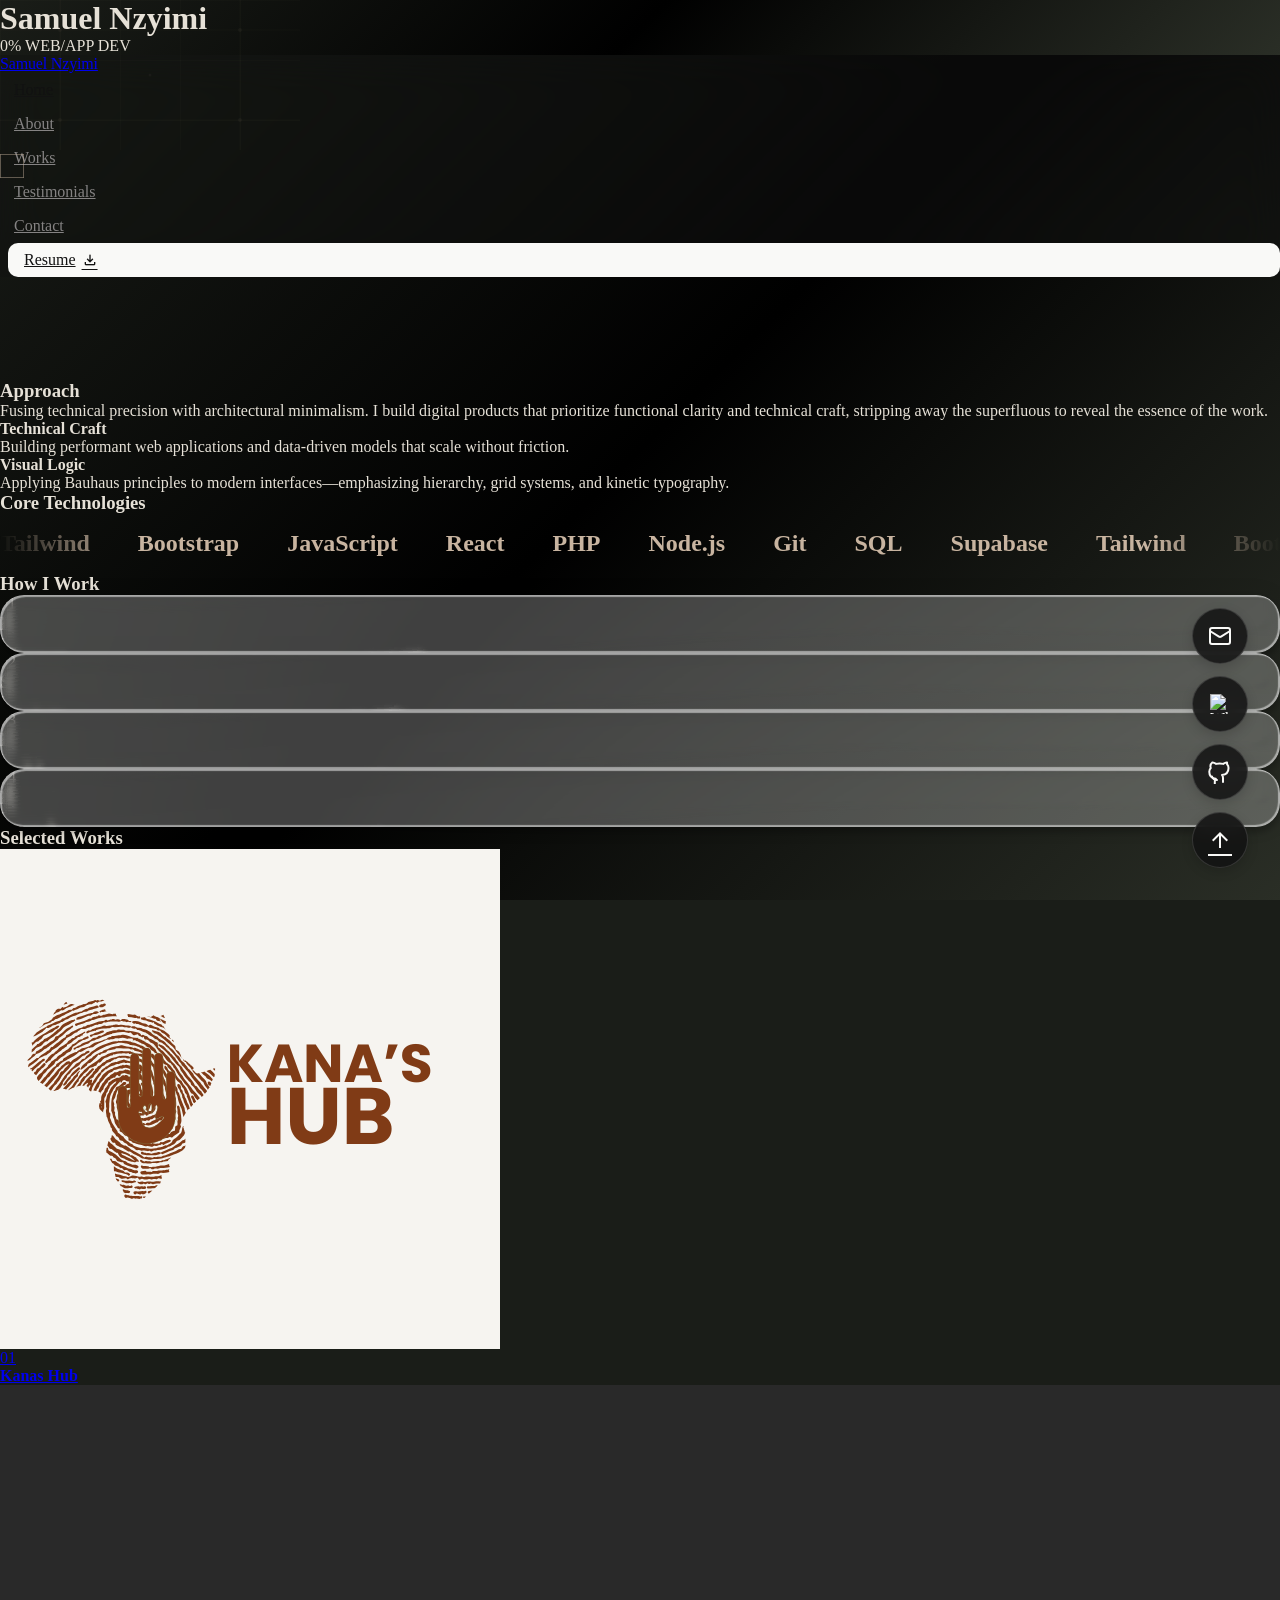
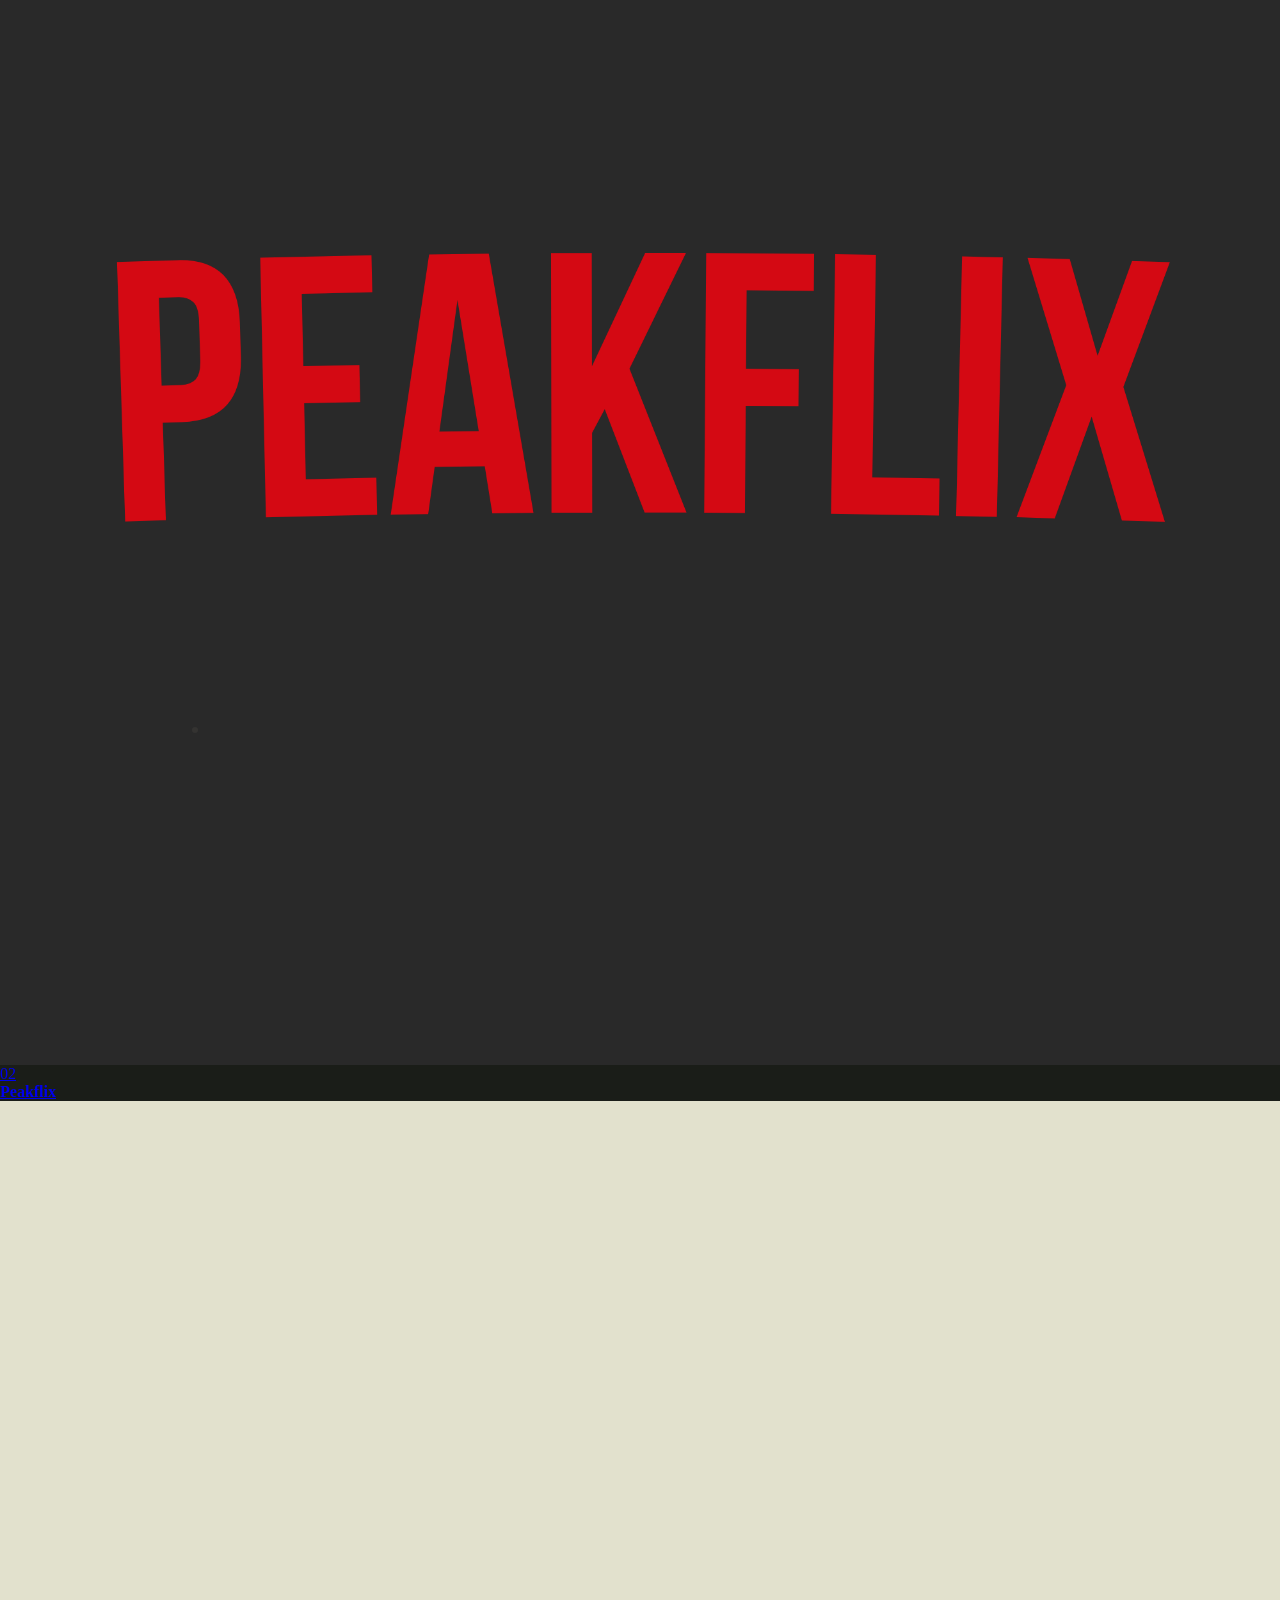
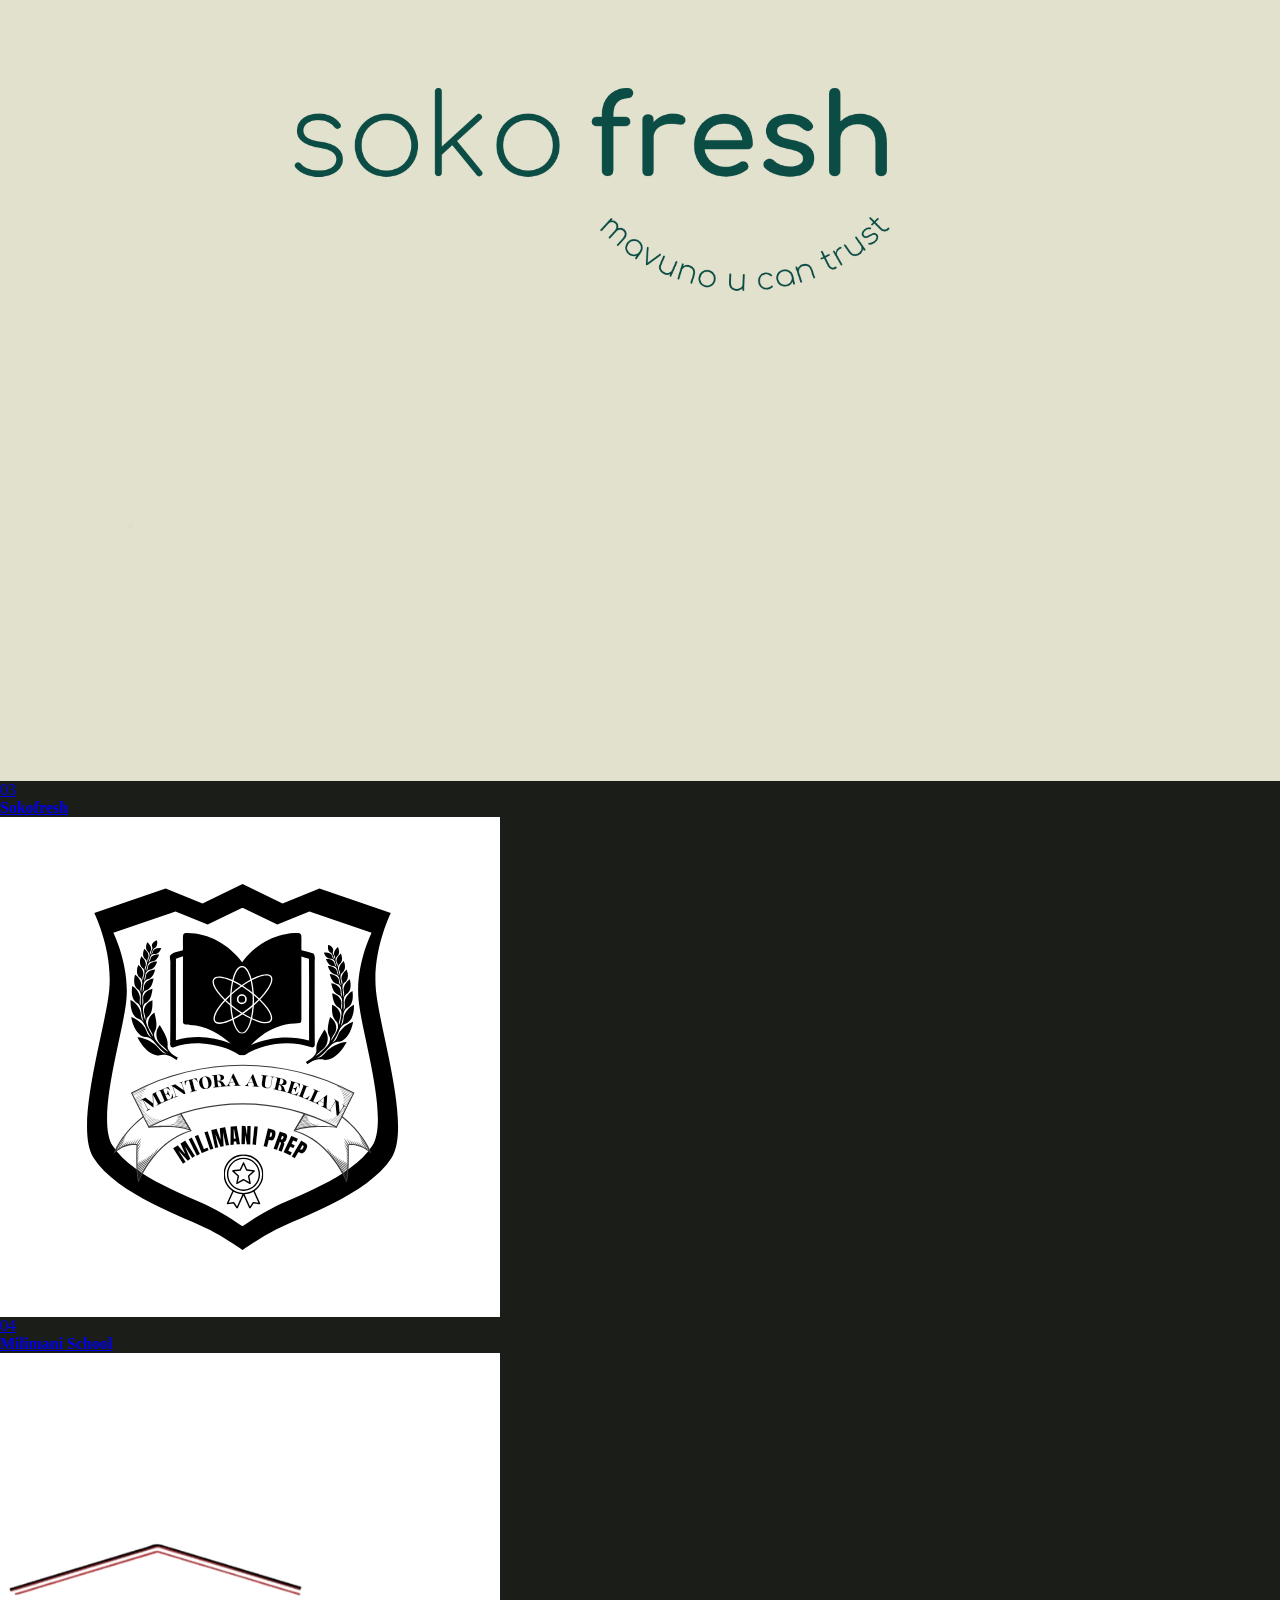
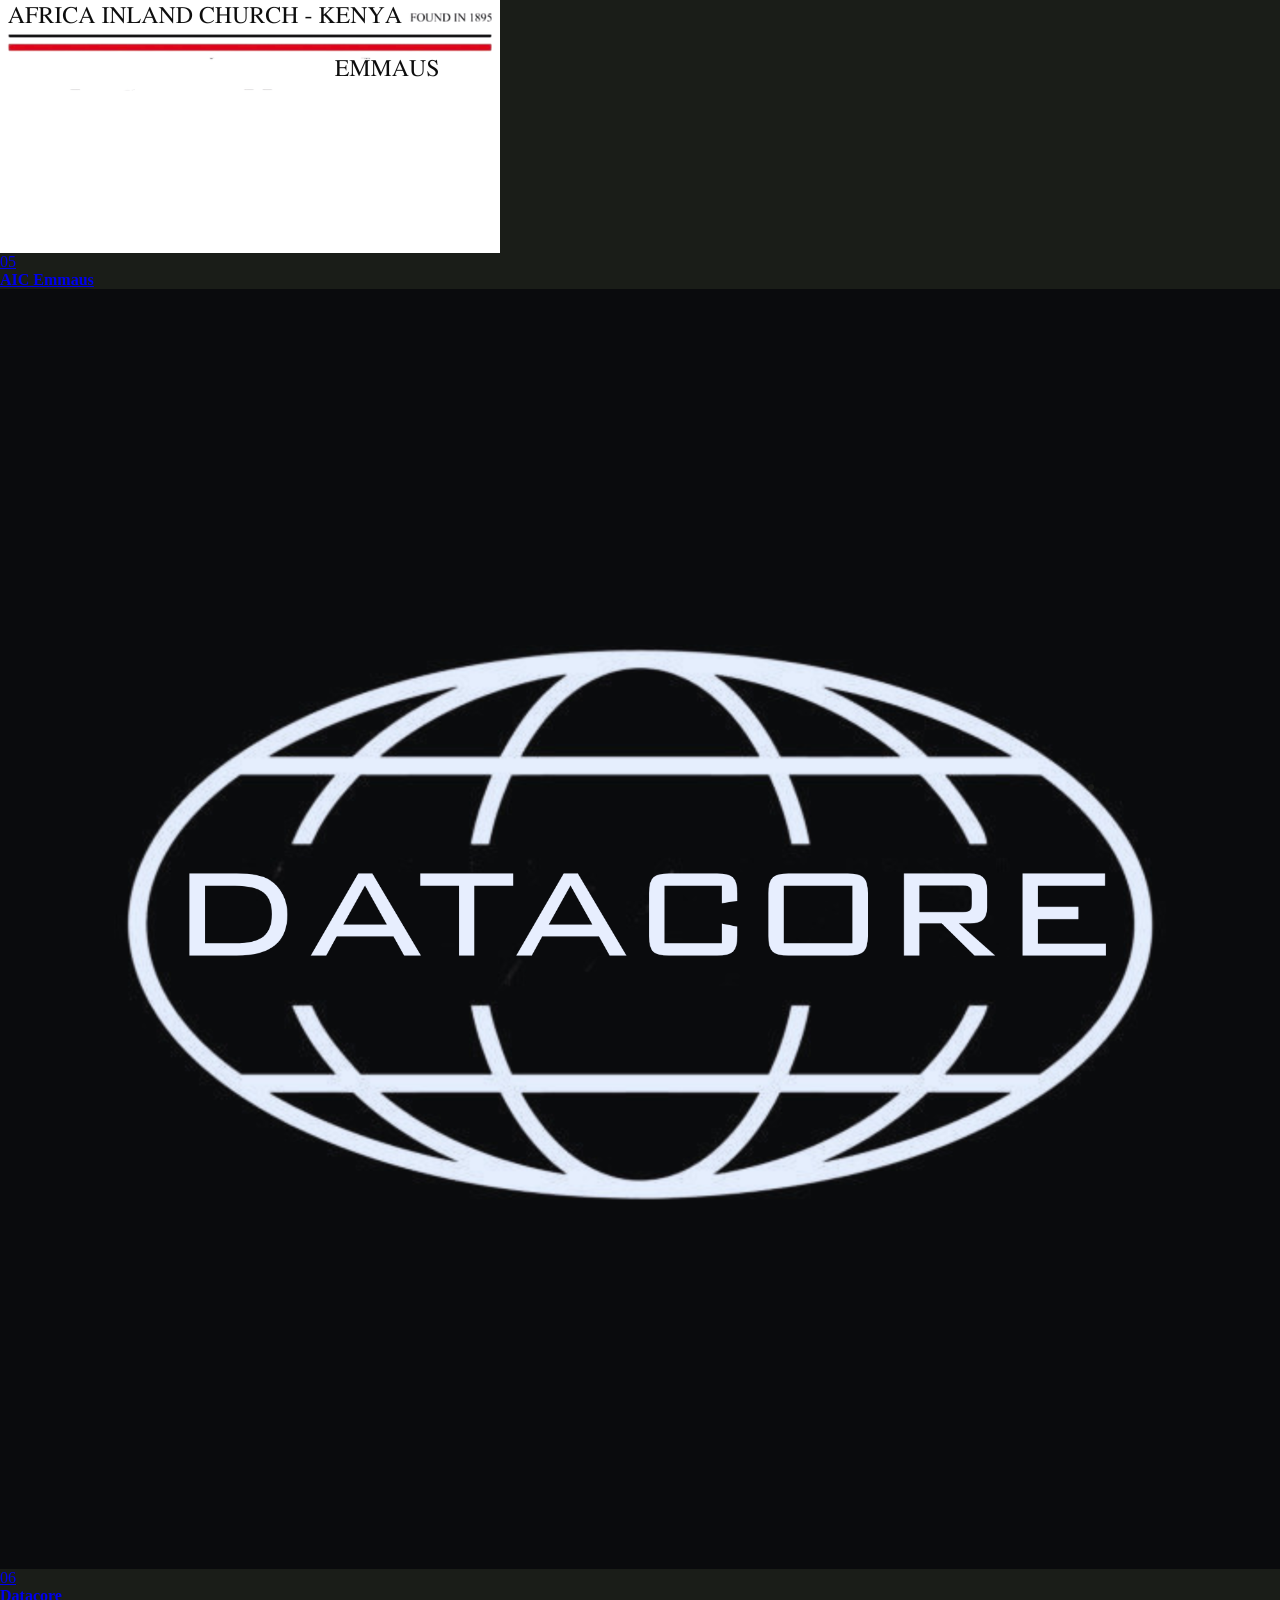
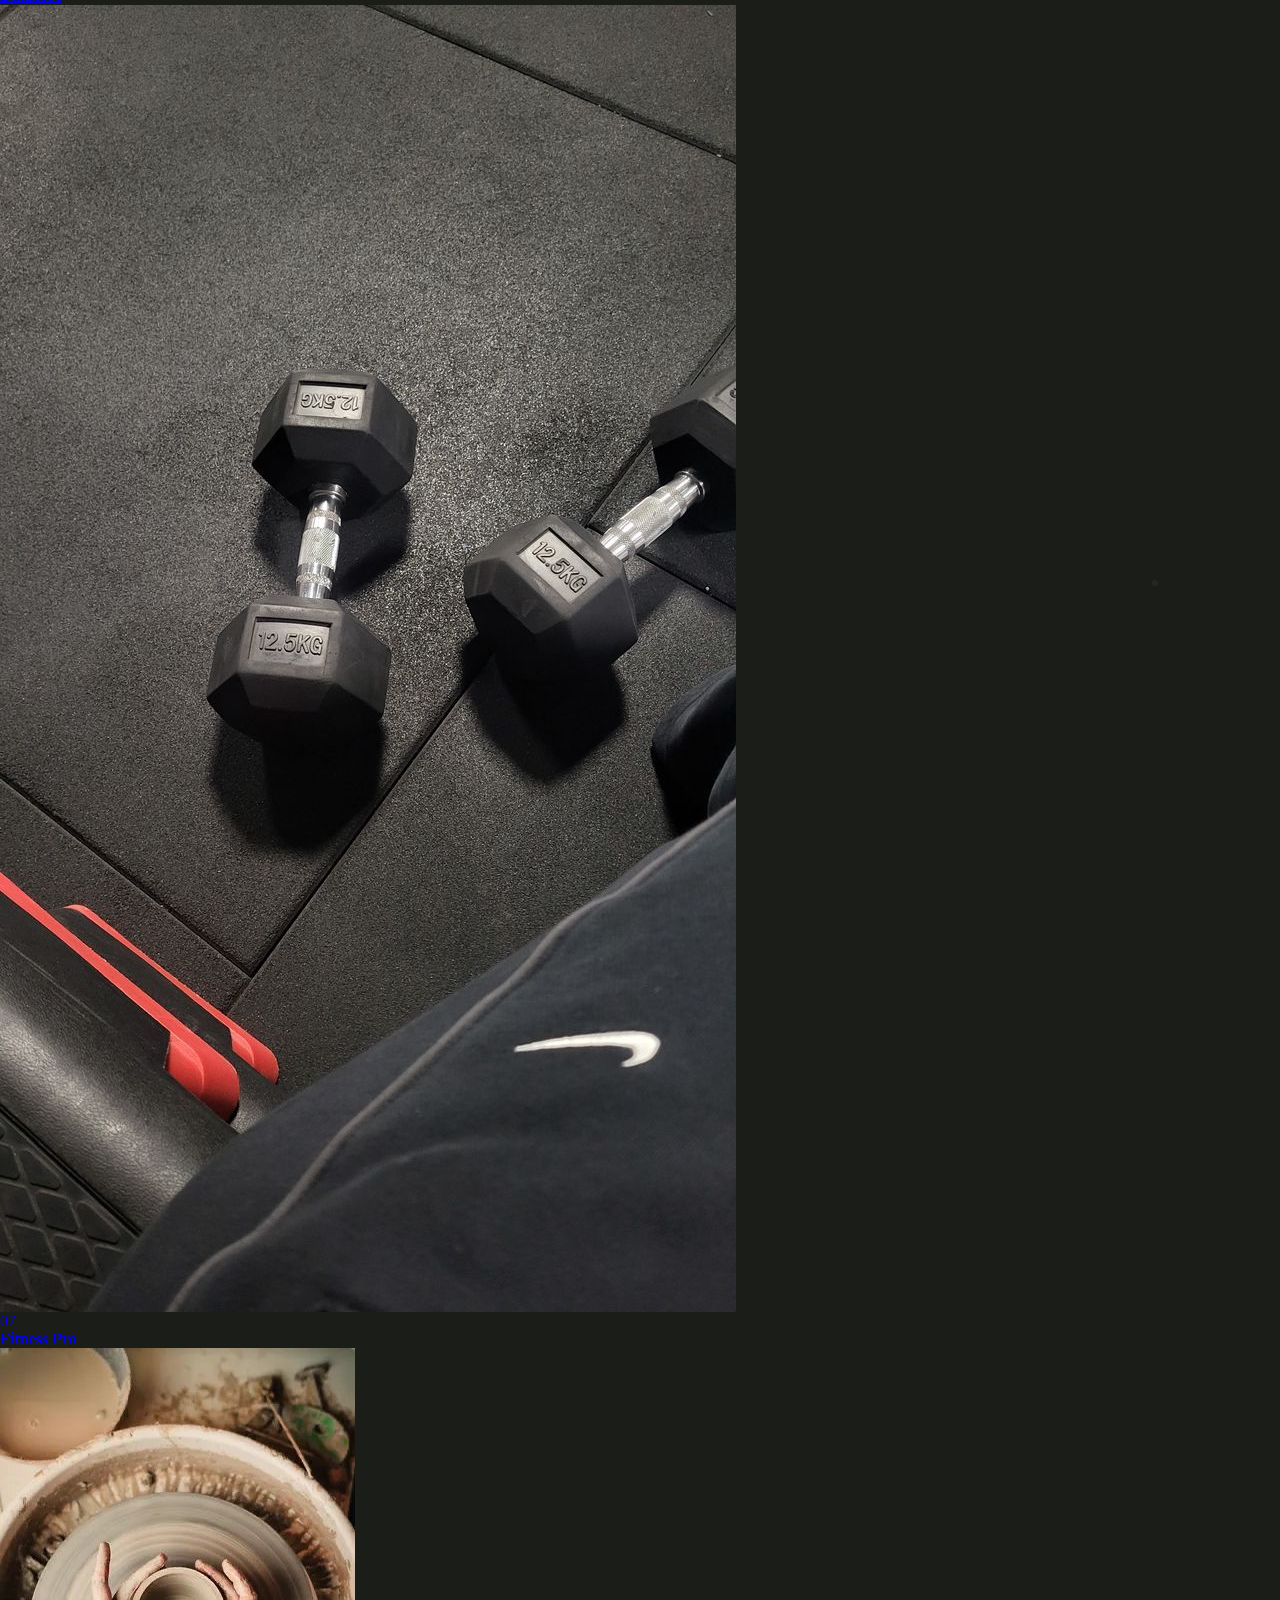
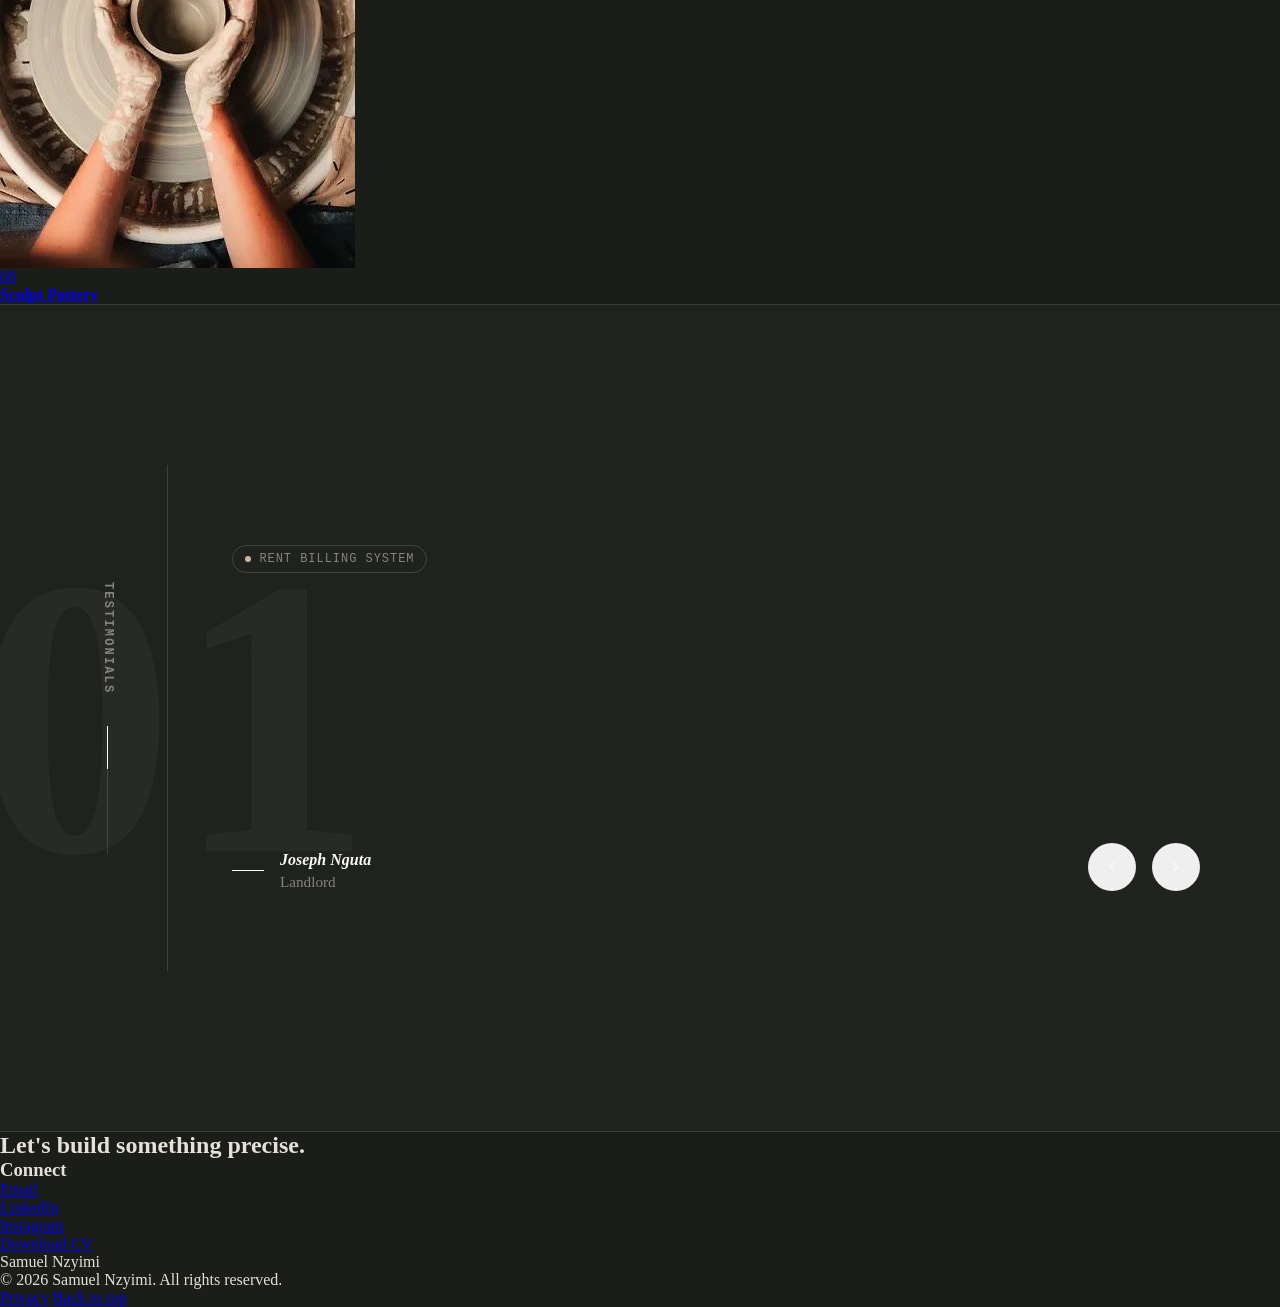
==== commit f9fb0ced: "Initial commit" ====
--- a/index.html
+++ b/index.html
@@ -1,9 +1,4 @@
-<<<<<<< HEAD
 ﻿<!DOCTYPE html>
-=======
-<!DOCTYPE html>
->>>>>>> 7f30500e2ed9d7a5613ea6913a34890b2d860617
-
 <html class="dark" lang="en"><head>
 <meta charset="utf-8"/>
 <meta content="width=device-width, initial-scale=1.0" name="viewport"/>
@@ -12,711 +7,9 @@
 <script src="https://cdn.tailwindcss.com?plugins=forms,container-queries"></script>
 <link href="https://fonts.googleapis.com/css2?family=Hanken+Grotesk:ital,wght@0,100..900;1,100..900&amp;display=swap" rel="stylesheet"/>
 <link href="https://fonts.googleapis.com/css2?family=Material+Symbols+Outlined:wght,FILL@100..700,0..1&amp;display=swap" rel="stylesheet"/>
-<link href="https://fonts.googleapis.com/css2?family=Material+Symbols+Outlined:wght,FILL@100..700,0..1&amp;display=swap" rel="stylesheet"/>
 <script src="https://cdnjs.cloudflare.com/ajax/libs/gsap/3.12.2/gsap.min.js"></script>
 <script src="https://cdnjs.cloudflare.com/ajax/libs/gsap/3.12.2/ScrollTrigger.min.js"></script>
-<<<<<<< HEAD
 <link rel="stylesheet" href="styles.css">
-=======
-<style>
-        * {
-            margin: 0;
-            padding: 0;
-            box-sizing: border-box;
-        }
-        .material-symbols-outlined {
-            font-variation-settings: 'FILL' 0, 'wght' 400, 'GRAD' 0, 'opsz' 24;
-        }
-        body {
-            overflow-x: hidden;
-            background-color: #1a1d18;
-            background-image: linear-gradient(135deg, #1a1d18 0%, #000000 50%, #2a2e26 100%);
-            background-attachment: fixed;
-            color: #e6e1d7;
-            width: 100%;
-            max-width: 100vw;
-            position: relative;
-        }
-        html {
-            overflow-x: hidden;
-            width: 100%;
-            scroll-behavior: smooth;
-        }
-        .preloader-line {
-            transform-origin: left;
-            transform: scaleX(0);
-        }
-        .work-card-image {
-            transition: transform 0.6s cubic-bezier(0.16, 1, 0.3, 1);
-        }
-        .work-card:hover .work-card-image {
-            transform: scale(1.05);
-        }
-        /* ── Floating glass bar navigation ──────────────────────────── */
-        #main-nav {
-            transition: top 0.5s ease;
-        }
-        #main-nav.is-scrolled {
-            top: 10px;
-        }
-        .nav-pill {
-            background: rgba(249, 249, 247, 0.5);
-            border-color: rgba(18, 18, 18, 0.08);
-            backdrop-filter: blur(20px) saturate(1.8);
-            -webkit-backdrop-filter: blur(20px) saturate(1.8);
-            transition: background-color 0.5s ease, border-color 0.5s ease, box-shadow 0.5s ease;
-        }
-        html.dark .nav-pill {
-            background: rgba(18, 18, 18, 0.5);
-            border-color: rgba(249, 249, 247, 0.1);
-        }
-        #main-nav.is-scrolled .nav-pill {
-            background: rgba(249, 249, 247, 0.85);
-            border-color: rgba(18, 18, 18, 0.12);
-            box-shadow: 0 12px 40px rgba(18, 18, 18, 0.12);
-        }
-        html.dark #main-nav.is-scrolled .nav-pill {
-            background: rgba(18, 18, 18, 0.85);
-            border-color: rgba(249, 249, 247, 0.14);
-            box-shadow: 0 12px 40px rgba(0, 0, 0, 0.5);
-        }
-        .nav-name {
-            padding-right: 1rem;
-            letter-spacing: -0.01em;
-            white-space: nowrap;
-        }
-        .nav-link {
-            position: relative;
-            z-index: 1;
-            display: flex;
-            align-items: center;
-            padding: 0.5rem 0.875rem;
-            border-radius: 10px;
-            color: #444748;
-            white-space: nowrap;
-            transition: color 0.3s ease;
-        }
-        html.dark .nav-link {
-            color: #858383;
-        }
-        .nav-link:hover {
-            color: #000000;
-        }
-        html.dark .nav-link:hover {
-            color: #F9F9F7;
-        }
-        .nav-link.is-active {
-            color: #F9F9F7;
-        }
-        html.dark .nav-link.is-active {
-            color: #121212;
-        }
-        .nav-icon {
-            display: none;
-            font-size: 22px;
-        }
-        .nav-indicator {
-            position: absolute;
-            top: 3px;
-            bottom: 3px;
-            left: 0;
-            width: 0;
-            border-radius: 10px;
-            background: #121212;
-            opacity: 0;
-            transition: left 0.5s cubic-bezier(0.34, 1.56, 0.64, 1),
-                        width 0.5s cubic-bezier(0.34, 1.56, 0.64, 1),
-                        opacity 0.3s ease;
-        }
-        html.dark .nav-indicator {
-            background: #F9F9F7;
-        }
-        .nav-resume {
-            display: flex;
-            align-items: center;
-            gap: 0.375rem;
-            margin-left: 0.5rem;
-            padding: 0.5rem 1rem;
-            border-radius: 10px;
-            background: #121212;
-            color: #F9F9F7;
-            white-space: nowrap;
-            transition: opacity 0.3s ease;
-        }
-        .nav-resume:hover {
-            opacity: 0.8;
-        }
-        html.dark .nav-resume {
-            background: #F9F9F7;
-            color: #121212;
-        }
-        .nav-icon-sm {
-            font-size: 16px;
-        }
-        @media (max-width: 767px) {
-            .nav-name,
-            .nav-label,
-            .nav-resume-label {
-                display: none;
-            }
-            .nav-icon {
-                display: inline-flex;
-            }
-            .nav-link {
-                padding: 0.5rem;
-            }
-            .nav-resume {
-                margin-left: 0;
-                padding: 0.5rem;
-            }
-        }
-        /* ── End floating glass bar navigation ──────────────────────── */
-        /* ── Dark gradient hero background ──────────────────────────── */
-        /* Testimonials */
-        .testimonial-shell {
-            position: relative;
-            min-height: clamp(640px, 92vh, 880px);
-            display: flex;
-            align-items: center;
-            overflow: hidden;
-            background: rgba(255, 255, 255, 0.025);
-            border-top: 1px solid rgba(249, 249, 247, 0.12);
-            border-bottom: 1px solid rgba(249, 249, 247, 0.12);
-        }
-        .testimonial-stage {
-            position: relative;
-            width: 100%;
-        }
-        .testimonial-index {
-            position: absolute;
-            left: clamp(-1.5rem, -4vw, -0.25rem);
-            top: 50%;
-            transform: translateY(-50%);
-            color: rgba(249, 249, 247, 0.035);
-            font-size: clamp(11rem, 31vw, 28rem);
-            font-weight: 800;
-            line-height: 0.8;
-            letter-spacing: 0;
-            pointer-events: none;
-            user-select: none;
-            transition: transform 0.45s ease, opacity 0.45s ease, filter 0.45s ease;
-        }
-        .testimonial-layout {
-            position: relative;
-            z-index: 1;
-            display: grid;
-            grid-template-columns: 88px minmax(0, 1fr);
-            max-width: 1120px;
-            margin: 0 auto;
-        }
-        .testimonial-rail {
-            display: flex;
-            flex-direction: column;
-            align-items: center;
-            justify-content: center;
-            padding-right: 2rem;
-            border-right: 1px solid rgba(249, 249, 247, 0.14);
-        }
-        .testimonial-rail-label {
-            color: #858383;
-            font-size: 0.75rem;
-            font-family: ui-monospace, SFMono-Regular, Menlo, Monaco, Consolas, "Liberation Mono", monospace;
-            letter-spacing: 0.18em;
-            text-transform: uppercase;
-            writing-mode: vertical-rl;
-            text-orientation: mixed;
-        }
-        .testimonial-progress {
-            position: relative;
-            width: 1px;
-            height: 8rem;
-            margin-top: 2rem;
-            background: rgba(249, 249, 247, 0.14);
-        }
-        .testimonial-progress-fill {
-            position: absolute;
-            inset: 0 auto auto 0;
-            width: 100%;
-            height: 33.333%;
-            background: #F9F9F7;
-            transform-origin: top;
-            transition: height 0.5s cubic-bezier(0.22, 1, 0.36, 1);
-        }
-        .testimonial-content {
-            padding: clamp(2.5rem, 7vw, 5rem) 0 clamp(2.5rem, 7vw, 5rem) clamp(2rem, 6vw, 4rem);
-        }
-        .testimonial-badge {
-            display: inline-flex;
-            align-items: center;
-            gap: 0.5rem;
-            border: 1px solid rgba(249, 249, 247, 0.16);
-            border-radius: 999px;
-            padding: 0.35rem 0.75rem;
-            color: #858383;
-            font-size: 0.75rem;
-            font-family: ui-monospace, SFMono-Regular, Menlo, Monaco, Consolas, "Liberation Mono", monospace;
-            letter-spacing: 0.08em;
-            text-transform: uppercase;
-        }
-        .testimonial-badge-dot {
-            width: 0.4rem;
-            height: 0.4rem;
-            border-radius: 999px;
-            background: #c8b4a0;
-        }
-        .testimonial-quote {
-            min-height: 190px;
-            margin: 2rem 0 3rem;
-            color: #F9F9F7;
-            font-size: clamp(2.25rem, 6vw, 4.75rem);
-            font-weight: 300;
-            line-height: 1.05;
-            letter-spacing: 0;
-            max-width: 860px;
-        }
-        .testimonial-word {
-            display: inline-block;
-            margin-right: 0.28em;
-            opacity: 0;
-            transform: translateY(20px) rotateX(80deg);
-            transform-origin: bottom;
-            filter: blur(8px);
-            transition: opacity 0.55s ease, transform 0.55s cubic-bezier(0.22, 1, 0.36, 1), filter 0.55s ease;
-        }
-        .testimonial-shell.is-visible .testimonial-word {
-            opacity: 1;
-            transform: translateY(0) rotateX(0deg);
-            filter: blur(0);
-        }
-        .testimonial-meta-row {
-            display: flex;
-            align-items: end;
-            justify-content: space-between;
-            gap: 2rem;
-        }
-        .testimonial-author-wrap {
-            display: flex;
-            align-items: center;
-            gap: 1rem;
-        }
-        .testimonial-author-line {
-            width: 2rem;
-            height: 1px;
-            background: #F9F9F7;
-            transform-origin: left;
-            transition: transform 0.5s ease;
-        }
-        .testimonial-author {
-            color: #F9F9F7;
-            font-weight: 600;
-        }
-        .testimonial-role {
-            margin-top: 0.25rem;
-            color: #858383;
-            font-size: 0.95rem;
-        }
-        .testimonial-controls {
-            display: flex;
-            align-items: center;
-            gap: 1rem;
-        }
-        .testimonial-button {
-            position: relative;
-            display: inline-flex;
-            align-items: center;
-            justify-content: center;
-            width: 3rem;
-            height: 3rem;
-            overflow: hidden;
-            border: 1px solid rgba(249, 249, 247, 0.18);
-            border-radius: 999px;
-            color: #F9F9F7;
-            transition: border-color 0.3s ease, color 0.3s ease, transform 0.3s ease;
-        }
-        .testimonial-button::before {
-            content: "";
-            position: absolute;
-            inset: 0;
-            background: #F9F9F7;
-            transform: translateX(var(--slide-from, -100%));
-            transition: transform 0.3s cubic-bezier(0.22, 1, 0.36, 1);
-        }
-        .testimonial-button.next::before {
-            --slide-from: 100%;
-        }
-        .testimonial-button:hover {
-            color: #121212;
-            border-color: #F9F9F7;
-            transform: translateY(-2px);
-        }
-        .testimonial-button:hover::before {
-            transform: translateX(0);
-        }
-        .testimonial-button .material-symbols-outlined {
-            position: relative;
-            z-index: 1;
-            font-size: 20px;
-        }
-        .testimonial-ticker {
-            position: absolute;
-            left: 0;
-            right: 0;
-            bottom: clamp(1rem, 4vw, 2.5rem);
-            overflow: hidden;
-            color: rgba(249, 249, 247, 0.07);
-            font-size: clamp(2.5rem, 8vw, 6rem);
-            font-weight: 800;
-            line-height: 1;
-            white-space: nowrap;
-            pointer-events: none;
-        }
-        .testimonial-ticker-track {
-            display: inline-flex;
-            animation: testimonial-ticker 24s linear infinite;
-        }
-        .testimonial-ticker-track span {
-            padding-right: 4rem;
-        }
-        @keyframes testimonial-ticker {
-            from { transform: translateX(0); }
-            to { transform: translateX(-50%); }
-        }
-        @media (max-width: 767px) {
-            .testimonial-shell {
-                min-height: auto;
-                padding-top: 6rem;
-                padding-bottom: 7rem;
-            }
-            .testimonial-layout {
-                grid-template-columns: 1fr;
-            }
-            .testimonial-rail {
-                align-items: flex-start;
-                border-right: 0;
-                border-bottom: 1px solid rgba(249, 249, 247, 0.14);
-                padding: 0 0 1.5rem;
-                margin-bottom: 1.5rem;
-            }
-            .testimonial-rail-label {
-                writing-mode: horizontal-tb;
-            }
-            .testimonial-progress {
-                width: 100%;
-                height: 1px;
-                margin-top: 1rem;
-            }
-            .testimonial-progress-fill {
-                width: 33.333%;
-                height: 100%;
-                transition: width 0.5s cubic-bezier(0.22, 1, 0.36, 1);
-            }
-            .testimonial-content {
-                padding: 0;
-            }
-            .testimonial-index {
-                top: 7rem;
-                left: auto;
-                right: 0;
-                transform: none;
-                font-size: clamp(8rem, 38vw, 12rem);
-            }
-            .testimonial-quote {
-                min-height: 260px;
-                margin-bottom: 2rem;
-            }
-            .testimonial-meta-row {
-                align-items: flex-start;
-                flex-direction: column;
-            }
-        }
-        .hero-bg {
-            position: absolute;
-            inset: 0;
-            overflow: hidden;
-            pointer-events: none;
-        }
-        .hero-word {
-            display: inline-block;
-            opacity: 0;
-            will-change: transform, filter, opacity;
-        }
-        .hero-word:hover {
-            text-shadow: 0 0 20px rgba(200, 180, 160, 0.5);
-        }
-        .hero-cta {
-            background: #e6e1d7;
-            color: #1a1d18;
-            padding: 0.75rem 1.75rem;
-            border-radius: 10px;
-            font-weight: 600;
-            transition: background-color 0.3s ease, transform 0.3s ease;
-        }
-        .hero-cta:hover {
-            background: #f8f7f5;
-            transform: translateY(-2px);
-        }
-        .floating-element {
-            position: absolute;
-            width: 6px;
-            height: 6px;
-            border-radius: 50%;
-            background: rgba(200, 180, 160, 0.35);
-            opacity: 0.2;
-            animation: float 7s ease-in-out infinite;
-            animation-play-state: paused;
-        }
-        .grid-line {
-            stroke: rgba(200, 180, 160, 0.35);
-            stroke-width: 0.5;
-            stroke-dasharray: 1000;
-            opacity: 0;
-            animation: grid-draw 3s ease forwards;
-        }
-        .detail-dot {
-            fill: rgba(200, 180, 160, 0.5);
-            opacity: 0.1;
-            animation: pulse-glow 3s ease-in-out infinite;
-        }
-        .corner-element {
-            position: absolute;
-            width: 24px;
-            height: 24px;
-            border: 0 solid rgba(200, 180, 160, 0.25);
-            opacity: 0;
-            animation: word-appear 1s ease-out forwards;
-        }
-        #mouse-gradient {
-            position: fixed;
-            width: 24rem;
-            height: 24rem;
-            border-radius: 50%;
-            filter: blur(48px);
-            pointer-events: none;
-            opacity: 0;
-            z-index: 0;
-            transition: opacity 0.5s ease;
-            background: radial-gradient(circle, rgba(107, 85, 69, 0.18) 0%, transparent 100%);
-        }
-        @keyframes word-appear {
-            0% {
-                opacity: 0;
-                transform: translateY(30px) scale(0.8);
-                filter: blur(10px);
-            }
-            50% {
-                opacity: 0.8;
-                transform: translateY(10px) scale(0.95);
-                filter: blur(2px);
-            }
-            100% {
-                opacity: 1;
-                transform: translateY(0) scale(1);
-                filter: blur(0);
-            }
-        }
-        @keyframes grid-draw {
-            0% {
-                stroke-dashoffset: 1000;
-                opacity: 0;
-            }
-            50% {
-                opacity: 0.3;
-            }
-            100% {
-                stroke-dashoffset: 0;
-                opacity: 0.15;
-            }
-        }
-        @keyframes pulse-glow {
-            0%,
-            100% {
-                opacity: 0.1;
-                transform: scale(1);
-            }
-            50% {
-                opacity: 0.3;
-                transform: scale(1.1);
-            }
-        }
-        @keyframes float {
-            0%,
-            100% {
-                transform: translateY(0) translateX(0);
-                opacity: 0.2;
-            }
-            25% {
-                transform: translateY(-10px) translateX(5px);
-                opacity: 0.6;
-            }
-            50% {
-                transform: translateY(-5px) translateX(-3px);
-                opacity: 0.4;
-            }
-            75% {
-                transform: translateY(-15px) translateX(7px);
-                opacity: 0.8;
-            }
-        }
-        /* ── End dark gradient hero background ──────────────────────── */
-        .hero-text-container {
-            position: relative;
-        }
-        /* Magnetic Text Effect */
-        .magnetic-text {
-            cursor: pointer;
-            line-height: 0.9;
-            letter-spacing: -0.02em;
-            font-weight: 800;
-            position: relative;
-            display: inline-block;
-            text-align: left;
-            max-width: 100%;
-            word-wrap: break-word;
-        }
-        .magnetic-text .char {
-            display: inline-block;
-            will-change: transform;
-            transform-origin: center center;
-        }
-        .line-container {
-            display: block;
-            position: relative;
-            text-align: left;
-        }
-        .line-2 {
-            text-align: left;
-        }
-
-        /* Brief 4: Marquee */
-        .marquee-wrapper {
-            overflow: hidden;
-            padding: 1rem 0;
-            mask-image: linear-gradient(to right, transparent, black 10%, black 90%, transparent);
-            -webkit-mask-image: linear-gradient(to right, transparent, black 10%, black 90%, transparent);
-        }
-        .marquee-content {
-            display: flex;
-            width: max-content;
-            animation: scroll-marquee 30s linear infinite;
-            gap: 3rem;
-        }
-        @keyframes scroll-marquee {
-            0% { transform: translateX(0); }
-            100% { transform: translateX(-50%); }
-        }
-        .marquee-item {
-            display: flex;
-            align-items: center;
-            font-size: 1.5rem;
-            font-weight: 600;
-            color: #c8b4a0;
-            white-space: nowrap;
-        }
-
-        /* Brief 5: Cards & Liquid Glass */
-        .cards-container {
-            display: flex;
-            flex-direction: row;
-            gap: 15px;
-            justify-content: center;
-            align-items: center;
-            flex-wrap: wrap;
-        }
-        .cards-container .red { background-color: #f43f5e; }
-        .cards-container .blue { background-color: #3b82f6; }
-        .cards-container .green { background-color: #22c55e; }
-        .cards-container .card {
-            display: flex;
-            align-items: center;
-            justify-content: center;
-            flex-direction: column;
-            text-align: center;
-            height: 120px;
-            width: 250px;
-            border-radius: 10px;
-            color: white;
-            cursor: pointer;
-            transition: 400ms;
-        }
-        .cards-container .card p.tip { font-size: 1.2em; font-weight: 700; margin-bottom: 4px; }
-        .cards-container .card p.second-text { font-size: 0.9em; opacity: 0.9; }
-        .cards-container .card:hover { transform: scale(1.1, 1.1); }
-        .cards-container:hover > .card:not(:hover) { filter: blur(10px); transform: scale(0.9, 0.9); }
-
-        .liquid-glass-bg {
-            background: url("https://images.unsplash.com/photo-1432251407527-504a6b4174a2?q=80&w=1480&auto=format&fit=crop") center center;
-            animation: moveBackground 60s linear infinite;
-        }
-        @keyframes moveBackground {
-            from { background-position: 0% 0%; }
-            to { background-position: 0% -1000%; }
-        }
-        .glass-effect {
-            position: relative;
-            overflow: hidden;
-            border-radius: 1.5rem;
-            box-shadow: 0 6px 6px rgba(0,0,0,0.2), 0 0 20px rgba(0,0,0,0.1);
-            transition: all 0.7s cubic-bezier(0.175, 0.885, 0.32, 2.2);
-        }
-        .glass-layer-1 {
-            position: absolute; inset: 0; z-index: 0;
-            backdrop-filter: blur(3px);
-            filter: url(#glass-distortion);
-        }
-        .glass-layer-2 {
-            position: absolute; inset: 0; z-index: 10;
-            background: rgba(255, 255, 255, 0.25);
-        }
-        .glass-layer-3 {
-            position: absolute; inset: 0; z-index: 20;
-            box-shadow: inset 2px 2px 1px 0 rgba(255,255,255,0.5), inset -1px -1px 1px 1px rgba(255,255,255,0.5);
-            border-radius: 1.5rem;
-        }
-
-        /* Brief 6: FAB */
-        .fab-container {
-            position: fixed;
-            bottom: 2rem;
-            right: 2rem;
-            z-index: 100;
-            display: flex;
-            flex-direction: column;
-            gap: 0.75rem;
-        }
-        .fab-btn {
-            width: 3.5rem;
-            height: 3.5rem;
-            border-radius: 50%;
-            background: rgba(249, 249, 247, 0.85);
-            backdrop-filter: blur(10px);
-            color: #1a1d18;
-            display: flex;
-            align-items: center;
-            justify-content: center;
-            box-shadow: 0 4px 12px rgba(0,0,0,0.15);
-            cursor: pointer;
-            transition: transform 0.2s, background 0.2s;
-            border: 1px solid rgba(18, 18, 18, 0.1);
-        }
-        .fab-btn:hover {
-            transform: scale(1.1);
-            background: #F9F9F7;
-        }
-        html.dark .fab-btn {
-            background: rgba(18, 18, 18, 0.85);
-            color: #F9F9F7;
-            border: 1px solid rgba(249, 249, 247, 0.14);
-        }
-        html.dark .fab-btn:hover {
-            background: #121212;
-            color: #c8b4a0;
-        }
-        .fab-btn svg {
-            width: 24px;
-            height: 24px;
-        }
-    </style>
->>>>>>> 7f30500e2ed9d7a5613ea6913a34890b2d860617
 <script id="tailwind-config">
         tailwind.config = {
             darkMode: "class",
@@ -815,17 +108,6 @@
             },
         }
     </script>
-<<<<<<< HEAD
-=======
-    <style>
-        /* Global image responsiveness */
-        img {
-            max-width: 100%;
-            height: auto;
-            display: block;
-        }
-    </style>
->>>>>>> 7f30500e2ed9d7a5613ea6913a34890b2d860617
 </head>
 <body class="bg-background dark:bg-bg-dark selection:bg-[#c8b4a0] selection:text-[#1a1d18]">
 <!-- Preloader -->
@@ -1071,21 +353,12 @@
     </a>
 
     <!-- Work Card 2 -->
-<<<<<<< HEAD
     <a href="https://movie-db.sammusyoka2000.workers.dev/" class="work-card group relative rounded-3xl overflow-hidden aspect-[4/5] flex flex-col justify-between p-6 hover:shadow-2xl transition-all duration-500 bg-[#151515]" target="_blank" rel="noopener noreferrer">
         <img class="absolute inset-0 w-full h-full object-contain bg-[#151515] transition-transform duration-700 group-hover:scale-105" src="picture%20assets/peakflix.png" alt="Peakflix"/>
         <div class="absolute inset-0 bg-gradient-to-t from-black/90 via-black/20 to-black/10"></div>
         <div class="relative z-10 text-white font-mono text-sm tracking-widest opacity-80 mt-2">02</div>
         <div class="relative z-10 flex justify-between items-end">
             <h4 class="text-white text-lg font-bold tracking-tight">Peakflix</h4>
-=======
-    <a href="#" class="work-card group relative rounded-3xl overflow-hidden aspect-[4/5] flex flex-col justify-between p-6 hover:shadow-2xl transition-all duration-500 bg-[#151515]">
-        <img class="absolute inset-0 w-full h-full object-cover transition-transform duration-700 group-hover:scale-105 opacity-80" src="picture%20assets/tech%20times.png" alt="Tech Times Blog"/>
-        <div class="absolute inset-0 bg-gradient-to-t from-black/90 via-black/20 to-black/10"></div>
-        <div class="relative z-10 text-white font-mono text-sm tracking-widest opacity-80 mt-2">02</div>
-        <div class="relative z-10 flex justify-between items-end">
-            <h4 class="text-white text-lg font-bold tracking-tight">Tech Times Blog</h4>
->>>>>>> 7f30500e2ed9d7a5613ea6913a34890b2d860617
         </div>
     </a>
 
@@ -1120,21 +393,12 @@
     </a>
 
     <!-- Work Card 6 -->
-<<<<<<< HEAD
     <a href="https://datacore.sammusyoka2000.workers.dev/" class="work-card group relative rounded-3xl overflow-hidden aspect-[4/5] flex flex-col justify-between p-6 hover:shadow-2xl transition-all duration-500 bg-[#151515]" target="_blank" rel="noopener noreferrer">
         <img class="absolute inset-0 w-full h-full object-cover transition-transform duration-700 group-hover:scale-105 opacity-80" src="picture%20assets/datacore%20logo.png" alt="Datacore"/>
         <div class="absolute inset-0 bg-gradient-to-t from-black/90 via-black/20 to-black/10"></div>
         <div class="relative z-10 text-white font-mono text-sm tracking-widest opacity-80 mt-2">06</div>
         <div class="relative z-10 flex justify-between items-end">
             <h4 class="text-white text-lg font-bold tracking-tight">Datacore</h4>
-=======
-    <a href="https://cool-unit-9333.sammusyoka2000.workers.dev/" class="work-card group relative rounded-3xl overflow-hidden aspect-[4/5] flex flex-col justify-between p-6 hover:shadow-2xl transition-all duration-500 bg-[#151515]" target="_blank" rel="noopener noreferrer">
-        <img class="absolute inset-0 w-full h-full object-cover transition-transform duration-700 group-hover:scale-105 opacity-80" src="picture%20assets/d%26b%20studio.jpg" alt="D&amp;B Studio"/>
-        <div class="absolute inset-0 bg-gradient-to-t from-black/90 via-black/20 to-black/10"></div>
-        <div class="relative z-10 text-white font-mono text-sm tracking-widest opacity-80 mt-2">06</div>
-        <div class="relative z-10 flex justify-between items-end">
-            <h4 class="text-white text-lg font-bold tracking-tight">D&amp;B Studio</h4>
->>>>>>> 7f30500e2ed9d7a5613ea6913a34890b2d860617
         </div>
     </a>
 
@@ -1235,340 +499,7 @@
 </div>
 </footer>
 <div id="mouse-gradient" aria-hidden="true"></div>
-<<<<<<< HEAD
 <script src="app.js" defer></script>
-=======
-<script>
-        document.addEventListener('DOMContentLoaded', () => {
-            gsap.registerPlugin(ScrollTrigger);
-
-            const intro = document.getElementById('intro-screen');
-            const nav = document.getElementById('main-nav');
-            const progress = document.getElementById('loader-progress');
-            const percentage = document.getElementById('loader-percentage');
-            const role = document.getElementById('loader-role');
-            const title = document.getElementById('loader-title');
-
-            const roles = [
-                { limit: 25, text: "WEB/APP DEV" },
-                { limit: 50, text: "EXCEL MODELS" },
-                { limit: 75, text: "AI INTEGRATION" },
-                { limit: 100, text: "PRODUCT DESIGN" }
-            ];
-
-            let count = 0;
-            const loaderInterval = setInterval(() => {
-                count += 1;
-                percentage.textContent = `${count}%`;
-                gsap.to(progress, { scaleX: count / 100, duration: 0.1, ease: 'none' });
-
-                const currentRole = roles.find(r => count <= r.limit) || roles[roles.length - 1];
-                if (role.textContent !== currentRole.text) {
-                    gsap.to(role, { opacity: 0, y: 5, duration: 0.1, onComplete: () => {
-                        role.textContent = currentRole.text;
-                        gsap.to(role, { opacity: 1, y: 0, duration: 0.1 });
-                    }});
-                }
-
-                if (count >= 100) {
-                    clearInterval(loaderInterval);
-                    finishLoading();
-                }
-            }, 30);
-
-            // ── Magnetic Text Effect ──────────────────────────────────────────
-            // Per-letter cursor distortion effect where characters move elastically
-            // based on cursor proximity, following the implementation spec from
-            // the research paper.
-
-            // Split each magnetic-text element into individual character spans
-            const chars = [];
-            document.querySelectorAll('.magnetic-text').forEach(textEl => {
-                const originalHTML = textEl.innerHTML;
-                const lines = originalHTML.split(/<br\s*\/?>/i); // Split on any form of <br> tag
-                
-                textEl.innerHTML = '';
-                
-                lines.forEach((line, lineIndex) => {
-                    const lineSpan = document.createElement('span');
-                    lineSpan.className = `line line-${lineIndex + 1}`;
-                    lineSpan.style.display = 'block';
-                    lineSpan.style.whiteSpace = 'nowrap';
-
-                    // Decode HTML entities first
-                    const tempDiv = document.createElement('div');
-                    tempDiv.innerHTML = line.trim();
-                    const decodedText = tempDiv.textContent || tempDiv.innerText || '';
-
-                    [...decodedText].forEach(ch => {
-                        const charSpan = document.createElement('span');
-                        charSpan.className = 'char';
-                        charSpan.textContent = ch === ' ' ? '\u00A0' : ch;
-                        charSpan.style.display = 'inline-block';
-                        charSpan.style.willChange = 'transform';
-
-                        lineSpan.appendChild(charSpan);
-                        chars.push({ el: charSpan, tx: 0, ty: 0 });
-                    });
-
-                    textEl.appendChild(lineSpan);
-                });
-            });
-
-            // Track the pointer
-            const mouse = { x: -9999, y: -9999 };
-            window.addEventListener('mousemove', e => {
-                mouse.x = e.clientX;
-                mouse.y = e.clientY;
-            });
-            window.addEventListener('mouseleave', () => {
-                mouse.x = -9999;
-                mouse.y = -9999;
-            });
-
-            // Tunables
-            const RADIUS = 160;   // px — influence radius around the cursor
-            const STRENGTH = 26;  // px — max displacement at dead center
-            const EASE = 0.15;    // 0-1 — lerp speed (higher = snappier)
-
-            // Animation loop
-            function tick() {
-                chars.forEach(c => {
-                    const rect = c.el.getBoundingClientRect();
-                    const cx = rect.left + rect.width / 2;
-                    const cy = rect.top + rect.height / 2;
-                    const dx = cx - mouse.x;
-                    const dy = cy - mouse.y;
-                    const dist = Math.hypot(dx, dy);
-
-                    let targetX = 0, targetY = 0;
-                    if (dist < RADIUS) {
-                        const falloff = 1 - dist / RADIUS;
-                        const push = falloff * falloff * STRENGTH; // quadratic falloff
-                        const angle = Math.atan2(dy, dx);
-                        targetX = Math.cos(angle) * push; // letters push AWAY from cursor
-                        targetY = Math.sin(angle) * push;
-                    }
-
-                    c.tx += (targetX - c.tx) * EASE;
-                    c.ty += (targetY - c.ty) * EASE;
-                    c.el.style.transform = `translate(${c.tx.toFixed(2)}px, ${c.ty.toFixed(2)}px)`;
-                });
-                requestAnimationFrame(tick);
-            }
-            requestAnimationFrame(tick);
-            // ── End Magnetic Text Effect ───────────────────────────────────────
-
-            function revealHeroWords() {
-                document.querySelectorAll('.hero-word').forEach(word => {
-                    const delay = parseInt(word.getAttribute('data-delay') || '0', 10);
-                    setTimeout(() => {
-                        word.style.animation = 'word-appear 0.8s ease-out forwards';
-                    }, delay);
-                });
-                document.querySelectorAll('.floating-element').forEach((el, index) => {
-                    setTimeout(() => {
-                        el.style.animationPlayState = 'running';
-                    }, 1000 + index * 200);
-                });
-            }
-
-            function finishLoading() {
-                const tl = gsap.timeline();
-                tl.to(title, { y: 0, duration: 0.8, ease: "power4.out" })
-                  .to(intro, { yPercent: -100, duration: 1, ease: "power4.inOut", delay: 0.5 })
-                  .fromTo(nav, { opacity: 0, y: -32 }, { opacity: 1, y: 0, pointerEvents: 'auto', duration: 0.7, ease: "power3.out" }, "-=0.2")
-                  .to('#fab-container', { opacity: 1, pointerEvents: 'auto', duration: 0.7, ease: "power3.out" }, "-=0.2")
-                  .add(() => revealHeroWords(), "-=0.3");
-            }
-
-            // Scroll Reveal Animations
-            gsap.utils.toArray('.reveal-text').forEach(text => {
-                gsap.from(text, {
-                    scrollTrigger: {
-                        trigger: text,
-                        start: "top 85%",
-                    },
-                    y: 40,
-                    opacity: 0,
-                    duration: 1,
-                    ease: "power3.out"
-                });
-            });
-
-            gsap.utils.toArray('.work-card').forEach(card => {
-                gsap.from(card, {
-                    scrollTrigger: {
-                        trigger: card,
-                        start: "top 90%",
-                    },
-                    y: 60,
-                    opacity: 0,
-                    duration: 1.2,
-                    ease: "expo.out"
-                });
-            });
-
-            // ── Floating pill nav: glass state on scroll, scrollspy, sliding indicator ──
-            const navIndicator = document.getElementById('nav-indicator');
-            const navAnchors = Array.from(document.querySelectorAll('[data-nav-link]'));
-            const spySections = navAnchors.map(a => document.querySelector(a.getAttribute('href')));
-
-            const moveIndicator = (link) => {
-                if (!link) {
-                    navIndicator.style.opacity = '0';
-                    return;
-                }
-                navIndicator.style.opacity = '1';
-                navIndicator.style.left = link.offsetLeft + 'px';
-                navIndicator.style.width = link.offsetWidth + 'px';
-            };
-
-            const setActiveLink = (link) => {
-                navAnchors.forEach(a => a.classList.toggle('is-active', a === link));
-                moveIndicator(link);
-            };
-
-            navAnchors.forEach(a => {
-                a.addEventListener('click', () => setActiveLink(a));
-            });
-
-            const updatePillState = () => {
-                nav.classList.toggle('is-scrolled', window.scrollY > 50);
-
-                // Scrollspy: highlight the section currently in view
-                const probe = window.scrollY + window.innerHeight * 0.4;
-                let current = navAnchors[0];
-                spySections.forEach((sec, i) => {
-                    if (sec && sec.offsetTop <= probe) current = navAnchors[i];
-                });
-                if (!current.classList.contains('is-active')) setActiveLink(current);
-            };
-
-            window.addEventListener('scroll', updatePillState, { passive: true });
-            window.addEventListener('resize', () => {
-                moveIndicator(navAnchors.find(a => a.classList.contains('is-active')));
-            });
-            // Recalculate once fonts/icons have loaded so widths are exact
-            window.addEventListener('load', () => {
-                moveIndicator(navAnchors.find(a => a.classList.contains('is-active')));
-            });
-            updatePillState();
-
-            // Ambient mouse-follow gradient (dark background accent)
-            const mouseGradient = document.getElementById('mouse-gradient');
-            document.addEventListener('mousemove', (e) => {
-                mouseGradient.style.left = (e.clientX - 192) + 'px';
-                mouseGradient.style.top = (e.clientY - 192) + 'px';
-                mouseGradient.style.opacity = '1';
-            });
-            document.addEventListener('mouseleave', () => {
-                mouseGradient.style.opacity = '0';
-            });
-
-            // Testimonial feature from brief 3
-            const testimonials = [
-                {
-                    quote: "Told Sam what I needed, and he delivered exactly that - a custom billing system that just works. No more chasing numbers, no more errors.",
-                    author: "Joseph Nguta",
-                    role: "Landlord",
-                    company: "Rent Billing System"
-                },
-                {
-                    quote: "The brand identity he crafted captures our startup's ethos perfectly: functional, bold, and entirely modern.",
-                    author: "Kanas Hub",
-                    role: "Founder",
-                    company: "Brand Identity"
-                },
-                {
-                    quote: "Samuel turns rough ideas into polished systems with the calm precision you want in a product partner.",
-                    author: "Product Client",
-                    role: "Web App Build",
-                    company: "Full Stack Development"
-                }
-            ];
-            const testimonialShell = document.getElementById('testimonials');
-            const testimonialStage = document.getElementById('testimonial-stage');
-            const testimonialIndex = document.getElementById('testimonial-index');
-            const testimonialQuote = document.getElementById('testimonial-quote');
-            const testimonialAuthor = document.getElementById('testimonial-author');
-            const testimonialRole = document.getElementById('testimonial-role');
-            const testimonialCompany = document.getElementById('testimonial-company');
-            const testimonialProgress = document.getElementById('testimonial-progress-fill');
-            const testimonialTicker = document.getElementById('testimonial-ticker-track');
-            const testimonialPrev = document.getElementById('testimonial-prev');
-            const testimonialNext = document.getElementById('testimonial-next');
-            let testimonialActive = 0;
-            let testimonialTimer;
-
-            const renderTestimonial = () => {
-                const current = testimonials[testimonialActive];
-                testimonialShell.classList.remove('is-visible');
-                testimonialIndex.style.opacity = '0';
-                testimonialIndex.style.filter = 'blur(10px)';
-
-                setTimeout(() => {
-                    testimonialIndex.textContent = String(testimonialActive + 1).padStart(2, '0');
-                    testimonialIndex.style.opacity = '1';
-                    testimonialIndex.style.filter = 'blur(0)';
-                    testimonialIndex.style.transform = window.matchMedia('(max-width: 767px)').matches ? 'none' : 'translateY(-50%)';
-                    testimonialCompany.innerHTML = `<span class="testimonial-badge-dot" aria-hidden="true"></span><span>${current.company}</span>`;
-                    testimonialAuthor.textContent = current.author;
-                    testimonialRole.textContent = current.role;
-                    testimonialQuote.innerHTML = current.quote.split(' ').map((word, index) => {
-                        return `<span class="testimonial-word" style="transition-delay:${index * 45}ms">${word}</span>`;
-                    }).join(' ');
-
-                    const progressValue = ((testimonialActive + 1) / testimonials.length) * 100;
-                    if (window.matchMedia('(max-width: 767px)').matches) {
-                        testimonialProgress.style.width = `${progressValue}%`;
-                        testimonialProgress.style.height = '100%';
-                    } else {
-                        testimonialProgress.style.height = `${progressValue}%`;
-                        testimonialProgress.style.width = '100%';
-                    }
-
-                    requestAnimationFrame(() => testimonialShell.classList.add('is-visible'));
-                }, 180);
-            };
-
-            const setTestimonial = (index) => {
-                testimonialActive = (index + testimonials.length) % testimonials.length;
-                renderTestimonial();
-            };
-
-            const startTestimonialTimer = () => {
-                clearInterval(testimonialTimer);
-                testimonialTimer = setInterval(() => setTestimonial(testimonialActive + 1), 6000);
-            };
-
-            testimonialPrev.addEventListener('click', () => {
-                setTestimonial(testimonialActive - 1);
-                startTestimonialTimer();
-            });
-            testimonialNext.addEventListener('click', () => {
-                setTestimonial(testimonialActive + 1);
-                startTestimonialTimer();
-            });
-            testimonialStage.addEventListener('mousemove', (event) => {
-                if (window.matchMedia('(max-width: 767px)').matches) return;
-                const rect = testimonialStage.getBoundingClientRect();
-                const offsetX = event.clientX - (rect.left + rect.width / 2);
-                const offsetY = event.clientY - (rect.top + rect.height / 2);
-                testimonialIndex.style.transform = `translate(${offsetX * 0.035}px, calc(-50% + ${offsetY * 0.025}px))`;
-            });
-            testimonialStage.addEventListener('mouseleave', () => {
-                testimonialIndex.style.transform = window.matchMedia('(max-width: 767px)').matches ? 'none' : 'translateY(-50%)';
-            });
-            window.addEventListener('resize', renderTestimonial);
-            testimonialTicker.innerHTML = Array.from({ length: 8 }, () => {
-                return `<span>${testimonials.map(item => item.company).join(' / ')} /</span>`;
-            }).join('');
-            renderTestimonial();
-            startTestimonialTimer();
-        });
-    </script>
->>>>>>> 7f30500e2ed9d7a5613ea6913a34890b2d860617
 
     <!-- Brief 5: SVG Filter for Liquid Glass -->
     <svg style="display: none;">
